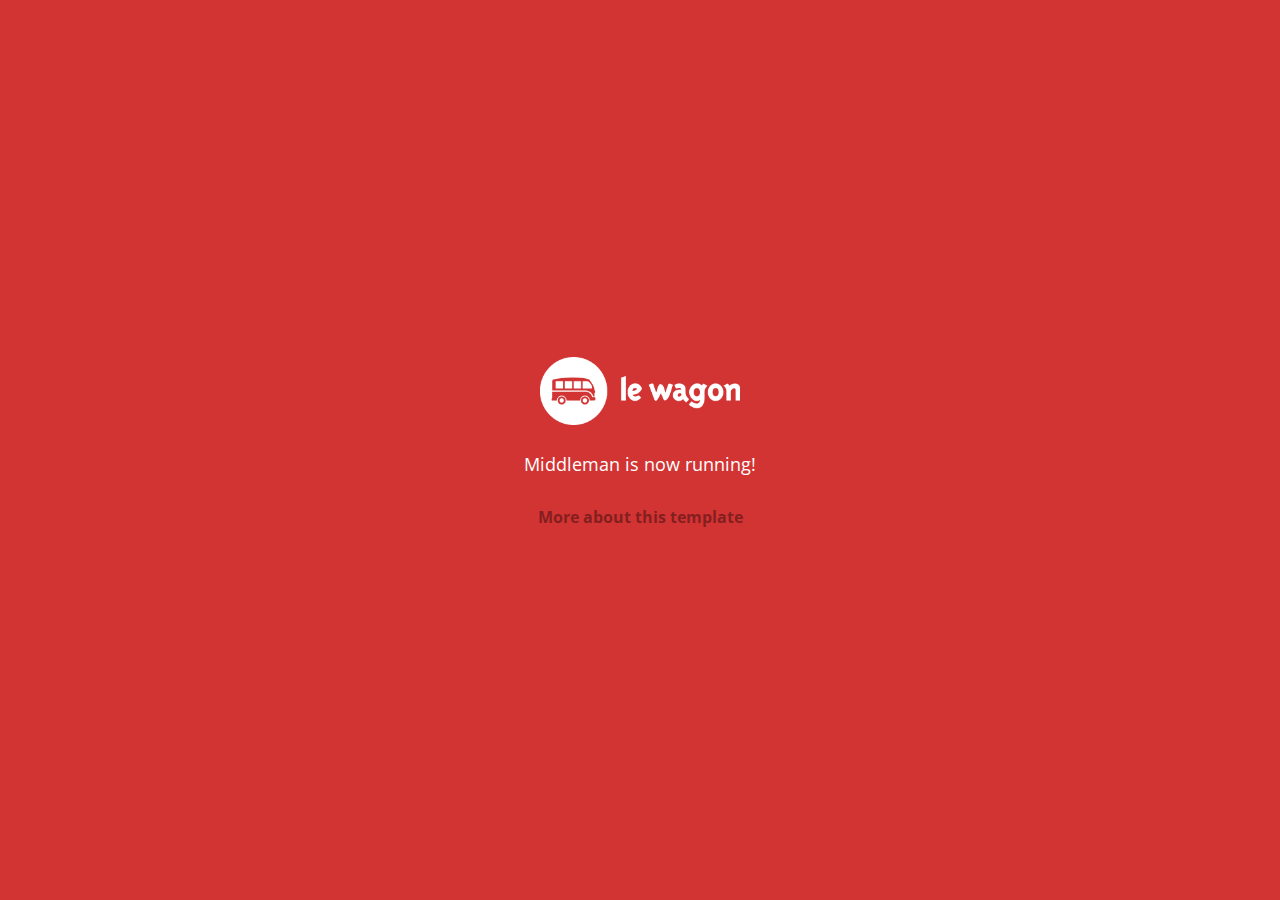
==== index.html @ b9ffd1de "Automated commit at 2017-10-23 14:37:44 UTC by middleman-deploy 2.0.0-alpha" ====
<!doctype html>
<html>
  <head>
    <meta charset="utf-8">
    <meta http-equiv="x-ua-compatible" content="ie=edge">
    <meta name="viewport"
          content="width=device-width, initial-scale=1, shrink-to-fit=no">
    <!-- Use the title from a page's frontmatter if it has one -->
    <title>Le Wagon - Middleman</title>
    <link href="stylesheets/application-3c48b980.css" rel="stylesheet" />
    <script src="javascripts/application-93de88c9.js"></script>
    <link href="images/favicon-f15af148.png" rel="icon" type="image/png" />
  </head>
  <body>
    <div id="home">
  <div class="home-content">
    <img src="images/logo-acc9c0ec.png" width="200" alt="Logo" />
    <p>
      Middleman is now running!
    </p>
    <p class="about">
      <a href="about.html">More about this template</a>
    </p>
  </div>
</div>

  </body>
</html>
---- stylesheets/application-3c48b980.css ----
@import url("https://fonts.googleapis.com/css?family=Open+Sans:400,300,700|Raleway:400,100,300,700,500");/*!
 * Bootstrap v3.3.7 (http://getbootstrap.com)
 * Copyright 2011-2016 Twitter, Inc.
 * Licensed under MIT (https://github.com/twbs/bootstrap/blob/master/LICENSE)
 *//*! normalize.css v3.0.3 | MIT License | github.com/necolas/normalize.css */html{font-family:sans-serif;-ms-text-size-adjust:100%;-webkit-text-size-adjust:100%}body{margin:0}article,aside,details,figcaption,figure,footer,header,hgroup,main,menu,nav,section,summary{display:block}audio,canvas,progress,video{display:inline-block;vertical-align:baseline}audio:not([controls]){display:none;height:0}[hidden],template{display:none}a{background-color:transparent}a:active,a:hover{outline:0}abbr[title]{border-bottom:1px dotted}b,strong{font-weight:bold}dfn{font-style:italic}h1{font-size:2em;margin:0.67em 0}mark{background:#ff0;color:#000}small{font-size:80%}sub,sup{font-size:75%;line-height:0;position:relative;vertical-align:baseline}sup{top:-0.5em}sub{bottom:-0.25em}img{border:0}svg:not(:root){overflow:hidden}figure{margin:1em 40px}hr{-webkit-box-sizing:content-box;box-sizing:content-box;height:0}pre{overflow:auto}code,kbd,pre,samp{font-family:monospace, monospace;font-size:1em}button,input,optgroup,select,textarea{color:inherit;font:inherit;margin:0}button{overflow:visible}button,select{text-transform:none}button,html input[type="button"],input[type="reset"],input[type="submit"]{-webkit-appearance:button;cursor:pointer}button[disabled],html input[disabled]{cursor:default}button::-moz-focus-inner,input::-moz-focus-inner{border:0;padding:0}input{line-height:normal}input[type="checkbox"],input[type="radio"]{-webkit-box-sizing:border-box;box-sizing:border-box;padding:0}input[type="number"]::-webkit-inner-spin-button,input[type="number"]::-webkit-outer-spin-button{height:auto}input[type="search"]{-webkit-appearance:textfield;-webkit-box-sizing:content-box;box-sizing:content-box}input[type="search"]::-webkit-search-cancel-button,input[type="search"]::-webkit-search-decoration{-webkit-appearance:none}fieldset{border:1px solid #c0c0c0;margin:0 2px;padding:0.35em 0.625em 0.75em}legend{border:0;padding:0}textarea{overflow:auto}optgroup{font-weight:bold}table{border-collapse:collapse;border-spacing:0}td,th{padding:0}/*! Source: https://github.com/h5bp/html5-boilerplate/blob/master/src/css/main.css */@media print{*,*:before,*:after{background:transparent !important;color:#000 !important;-webkit-box-shadow:none !important;box-shadow:none !important;text-shadow:none !important}a,a:visited{text-decoration:underline}a[href]:after{content:" (" attr(href) ")"}abbr[title]:after{content:" (" attr(title) ")"}a[href^="#"]:after,a[href^="javascript:"]:after{content:""}pre,blockquote{border:1px solid #999;page-break-inside:avoid}thead{display:table-header-group}tr,img{page-break-inside:avoid}img{max-width:100% !important}p,h2,h3{orphans:3;widows:3}h2,h3{page-break-after:avoid}.navbar{display:none}.btn>.caret,.dropup>.btn>.caret{border-top-color:#000 !important}.label{border:1px solid #000}.table{border-collapse:collapse !important}.table td,.table th{background-color:#fff !important}.table-bordered th,.table-bordered td{border:1px solid #ddd !important}}@font-face{font-family:'Glyphicons Halflings';src:url("../assets/bootstrap/glyphicons-halflings-regular-86b6f62b.eot");src:url("../assets/bootstrap/glyphicons-halflings-regular-86b6f62b.eot?#iefix") format("embedded-opentype"),url("../assets/bootstrap/glyphicons-halflings-regular-ca35b697.woff2") format("woff2"),url("../assets/bootstrap/glyphicons-halflings-regular-278e49a8.woff") format("woff"),url("../assets/bootstrap/glyphicons-halflings-regular-44bc1850.ttf") format("truetype"),url("../assets/bootstrap/glyphicons-halflings-regular-de51a849.svg#glyphicons_halflingsregular") format("svg")}.glyphicon{position:relative;top:1px;display:inline-block;font-family:'Glyphicons Halflings';font-style:normal;font-weight:normal;line-height:1;-webkit-font-smoothing:antialiased;-moz-osx-font-smoothing:grayscale}.glyphicon-asterisk:before{content:"\002a"}.glyphicon-plus:before{content:"\002b"}.glyphicon-euro:before,.glyphicon-eur:before{content:"\20ac"}.glyphicon-minus:before{content:"\2212"}.glyphicon-cloud:before{content:"\2601"}.glyphicon-envelope:before{content:"\2709"}.glyphicon-pencil:before{content:"\270f"}.glyphicon-glass:before{content:"\e001"}.glyphicon-music:before{content:"\e002"}.glyphicon-search:before{content:"\e003"}.glyphicon-heart:before{content:"\e005"}.glyphicon-star:before{content:"\e006"}.glyphicon-star-empty:before{content:"\e007"}.glyphicon-user:before{content:"\e008"}.glyphicon-film:before{content:"\e009"}.glyphicon-th-large:before{content:"\e010"}.glyphicon-th:before{content:"\e011"}.glyphicon-th-list:before{content:"\e012"}.glyphicon-ok:before{content:"\e013"}.glyphicon-remove:before{content:"\e014"}.glyphicon-zoom-in:before{content:"\e015"}.glyphicon-zoom-out:before{content:"\e016"}.glyphicon-off:before{content:"\e017"}.glyphicon-signal:before{content:"\e018"}.glyphicon-cog:before{content:"\e019"}.glyphicon-trash:before{content:"\e020"}.glyphicon-home:before{content:"\e021"}.glyphicon-file:before{content:"\e022"}.glyphicon-time:before{content:"\e023"}.glyphicon-road:before{content:"\e024"}.glyphicon-download-alt:before{content:"\e025"}.glyphicon-download:before{content:"\e026"}.glyphicon-upload:before{content:"\e027"}.glyphicon-inbox:before{content:"\e028"}.glyphicon-play-circle:before{content:"\e029"}.glyphicon-repeat:before{content:"\e030"}.glyphicon-refresh:before{content:"\e031"}.glyphicon-list-alt:before{content:"\e032"}.glyphicon-lock:before{content:"\e033"}.glyphicon-flag:before{content:"\e034"}.glyphicon-headphones:before{content:"\e035"}.glyphicon-volume-off:before{content:"\e036"}.glyphicon-volume-down:before{content:"\e037"}.glyphicon-volume-up:before{content:"\e038"}.glyphicon-qrcode:before{content:"\e039"}.glyphicon-barcode:before{content:"\e040"}.glyphicon-tag:before{content:"\e041"}.glyphicon-tags:before{content:"\e042"}.glyphicon-book:before{content:"\e043"}.glyphicon-bookmark:before{content:"\e044"}.glyphicon-print:before{content:"\e045"}.glyphicon-camera:before{content:"\e046"}.glyphicon-font:before{content:"\e047"}.glyphicon-bold:before{content:"\e048"}.glyphicon-italic:before{content:"\e049"}.glyphicon-text-height:before{content:"\e050"}.glyphicon-text-width:before{content:"\e051"}.glyphicon-align-left:before{content:"\e052"}.glyphicon-align-center:before{content:"\e053"}.glyphicon-align-right:before{content:"\e054"}.glyphicon-align-justify:before{content:"\e055"}.glyphicon-list:before{content:"\e056"}.glyphicon-indent-left:before{content:"\e057"}.glyphicon-indent-right:before{content:"\e058"}.glyphicon-facetime-video:before{content:"\e059"}.glyphicon-picture:before{content:"\e060"}.glyphicon-map-marker:before{content:"\e062"}.glyphicon-adjust:before{content:"\e063"}.glyphicon-tint:before{content:"\e064"}.glyphicon-edit:before{content:"\e065"}.glyphicon-share:before{content:"\e066"}.glyphicon-check:before{content:"\e067"}.glyphicon-move:before{content:"\e068"}.glyphicon-step-backward:before{content:"\e069"}.glyphicon-fast-backward:before{content:"\e070"}.glyphicon-backward:before{content:"\e071"}.glyphicon-play:before{content:"\e072"}.glyphicon-pause:before{content:"\e073"}.glyphicon-stop:before{content:"\e074"}.glyphicon-forward:before{content:"\e075"}.glyphicon-fast-forward:before{content:"\e076"}.glyphicon-step-forward:before{content:"\e077"}.glyphicon-eject:before{content:"\e078"}.glyphicon-chevron-left:before{content:"\e079"}.glyphicon-chevron-right:before{content:"\e080"}.glyphicon-plus-sign:before{content:"\e081"}.glyphicon-minus-sign:before{content:"\e082"}.glyphicon-remove-sign:before{content:"\e083"}.glyphicon-ok-sign:before{content:"\e084"}.glyphicon-question-sign:before{content:"\e085"}.glyphicon-info-sign:before{content:"\e086"}.glyphicon-screenshot:before{content:"\e087"}.glyphicon-remove-circle:before{content:"\e088"}.glyphicon-ok-circle:before{content:"\e089"}.glyphicon-ban-circle:before{content:"\e090"}.glyphicon-arrow-left:before{content:"\e091"}.glyphicon-arrow-right:before{content:"\e092"}.glyphicon-arrow-up:before{content:"\e093"}.glyphicon-arrow-down:before{content:"\e094"}.glyphicon-share-alt:before{content:"\e095"}.glyphicon-resize-full:before{content:"\e096"}.glyphicon-resize-small:before{content:"\e097"}.glyphicon-exclamation-sign:before{content:"\e101"}.glyphicon-gift:before{content:"\e102"}.glyphicon-leaf:before{content:"\e103"}.glyphicon-fire:before{content:"\e104"}.glyphicon-eye-open:before{content:"\e105"}.glyphicon-eye-close:before{content:"\e106"}.glyphicon-warning-sign:before{content:"\e107"}.glyphicon-plane:before{content:"\e108"}.glyphicon-calendar:before{content:"\e109"}.glyphicon-random:before{content:"\e110"}.glyphicon-comment:before{content:"\e111"}.glyphicon-magnet:before{content:"\e112"}.glyphicon-chevron-up:before{content:"\e113"}.glyphicon-chevron-down:before{content:"\e114"}.glyphicon-retweet:before{content:"\e115"}.glyphicon-shopping-cart:before{content:"\e116"}.glyphicon-folder-close:before{content:"\e117"}.glyphicon-folder-open:before{content:"\e118"}.glyphicon-resize-vertical:before{content:"\e119"}.glyphicon-resize-horizontal:before{content:"\e120"}.glyphicon-hdd:before{content:"\e121"}.glyphicon-bullhorn:before{content:"\e122"}.glyphicon-bell:before{content:"\e123"}.glyphicon-certificate:before{content:"\e124"}.glyphicon-thumbs-up:before{content:"\e125"}.glyphicon-thumbs-down:before{content:"\e126"}.glyphicon-hand-right:before{content:"\e127"}.glyphicon-hand-left:before{content:"\e128"}.glyphicon-hand-up:before{content:"\e129"}.glyphicon-hand-down:before{content:"\e130"}.glyphicon-circle-arrow-right:before{content:"\e131"}.glyphicon-circle-arrow-left:before{content:"\e132"}.glyphicon-circle-arrow-up:before{content:"\e133"}.glyphicon-circle-arrow-down:before{content:"\e134"}.glyphicon-globe:before{content:"\e135"}.glyphicon-wrench:before{content:"\e136"}.glyphicon-tasks:before{content:"\e137"}.glyphicon-filter:before{content:"\e138"}.glyphicon-briefcase:before{content:"\e139"}.glyphicon-fullscreen:before{content:"\e140"}.glyphicon-dashboard:before{content:"\e141"}.glyphicon-paperclip:before{content:"\e142"}.glyphicon-heart-empty:before{content:"\e143"}.glyphicon-link:before{content:"\e144"}.glyphicon-phone:before{content:"\e145"}.glyphicon-pushpin:before{content:"\e146"}.glyphicon-usd:before{content:"\e148"}.glyphicon-gbp:before{content:"\e149"}.glyphicon-sort:before{content:"\e150"}.glyphicon-sort-by-alphabet:before{content:"\e151"}.glyphicon-sort-by-alphabet-alt:before{content:"\e152"}.glyphicon-sort-by-order:before{content:"\e153"}.glyphicon-sort-by-order-alt:before{content:"\e154"}.glyphicon-sort-by-attributes:before{content:"\e155"}.glyphicon-sort-by-attributes-alt:before{content:"\e156"}.glyphicon-unchecked:before{content:"\e157"}.glyphicon-expand:before{content:"\e158"}.glyphicon-collapse-down:before{content:"\e159"}.glyphicon-collapse-up:before{content:"\e160"}.glyphicon-log-in:before{content:"\e161"}.glyphicon-flash:before{content:"\e162"}.glyphicon-log-out:before{content:"\e163"}.glyphicon-new-window:before{content:"\e164"}.glyphicon-record:before{content:"\e165"}.glyphicon-save:before{content:"\e166"}.glyphicon-open:before{content:"\e167"}.glyphicon-saved:before{content:"\e168"}.glyphicon-import:before{content:"\e169"}.glyphicon-export:before{content:"\e170"}.glyphicon-send:before{content:"\e171"}.glyphicon-floppy-disk:before{content:"\e172"}.glyphicon-floppy-saved:before{content:"\e173"}.glyphicon-floppy-remove:before{content:"\e174"}.glyphicon-floppy-save:before{content:"\e175"}.glyphicon-floppy-open:before{content:"\e176"}.glyphicon-credit-card:before{content:"\e177"}.glyphicon-transfer:before{content:"\e178"}.glyphicon-cutlery:before{content:"\e179"}.glyphicon-header:before{content:"\e180"}.glyphicon-compressed:before{content:"\e181"}.glyphicon-earphone:before{content:"\e182"}.glyphicon-phone-alt:before{content:"\e183"}.glyphicon-tower:before{content:"\e184"}.glyphicon-stats:before{content:"\e185"}.glyphicon-sd-video:before{content:"\e186"}.glyphicon-hd-video:before{content:"\e187"}.glyphicon-subtitles:before{content:"\e188"}.glyphicon-sound-stereo:before{content:"\e189"}.glyphicon-sound-dolby:before{content:"\e190"}.glyphicon-sound-5-1:before{content:"\e191"}.glyphicon-sound-6-1:before{content:"\e192"}.glyphicon-sound-7-1:before{content:"\e193"}.glyphicon-copyright-mark:before{content:"\e194"}.glyphicon-registration-mark:before{content:"\e195"}.glyphicon-cloud-download:before{content:"\e197"}.glyphicon-cloud-upload:before{content:"\e198"}.glyphicon-tree-conifer:before{content:"\e199"}.glyphicon-tree-deciduous:before{content:"\e200"}.glyphicon-cd:before{content:"\e201"}.glyphicon-save-file:before{content:"\e202"}.glyphicon-open-file:before{content:"\e203"}.glyphicon-level-up:before{content:"\e204"}.glyphicon-copy:before{content:"\e205"}.glyphicon-paste:before{content:"\e206"}.glyphicon-alert:before{content:"\e209"}.glyphicon-equalizer:before{content:"\e210"}.glyphicon-king:before{content:"\e211"}.glyphicon-queen:before{content:"\e212"}.glyphicon-pawn:before{content:"\e213"}.glyphicon-bishop:before{content:"\e214"}.glyphicon-knight:before{content:"\e215"}.glyphicon-baby-formula:before{content:"\e216"}.glyphicon-tent:before{content:"\26fa"}.glyphicon-blackboard:before{content:"\e218"}.glyphicon-bed:before{content:"\e219"}.glyphicon-apple:before{content:"\f8ff"}.glyphicon-erase:before{content:"\e221"}.glyphicon-hourglass:before{content:"\231b"}.glyphicon-lamp:before{content:"\e223"}.glyphicon-duplicate:before{content:"\e224"}.glyphicon-piggy-bank:before{content:"\e225"}.glyphicon-scissors:before{content:"\e226"}.glyphicon-bitcoin:before{content:"\e227"}.glyphicon-btc:before{content:"\e227"}.glyphicon-xbt:before{content:"\e227"}.glyphicon-yen:before{content:"\00a5"}.glyphicon-jpy:before{content:"\00a5"}.glyphicon-ruble:before{content:"\20bd"}.glyphicon-rub:before{content:"\20bd"}.glyphicon-scale:before{content:"\e230"}.glyphicon-ice-lolly:before{content:"\e231"}.glyphicon-ice-lolly-tasted:before{content:"\e232"}.glyphicon-education:before{content:"\e233"}.glyphicon-option-horizontal:before{content:"\e234"}.glyphicon-option-vertical:before{content:"\e235"}.glyphicon-menu-hamburger:before{content:"\e236"}.glyphicon-modal-window:before{content:"\e237"}.glyphicon-oil:before{content:"\e238"}.glyphicon-grain:before{content:"\e239"}.glyphicon-sunglasses:before{content:"\e240"}.glyphicon-text-size:before{content:"\e241"}.glyphicon-text-color:before{content:"\e242"}.glyphicon-text-background:before{content:"\e243"}.glyphicon-object-align-top:before{content:"\e244"}.glyphicon-object-align-bottom:before{content:"\e245"}.glyphicon-object-align-horizontal:before{content:"\e246"}.glyphicon-object-align-left:before{content:"\e247"}.glyphicon-object-align-vertical:before{content:"\e248"}.glyphicon-object-align-right:before{content:"\e249"}.glyphicon-triangle-right:before{content:"\e250"}.glyphicon-triangle-left:before{content:"\e251"}.glyphicon-triangle-bottom:before{content:"\e252"}.glyphicon-triangle-top:before{content:"\e253"}.glyphicon-console:before{content:"\e254"}.glyphicon-superscript:before{content:"\e255"}.glyphicon-subscript:before{content:"\e256"}.glyphicon-menu-left:before{content:"\e257"}.glyphicon-menu-right:before{content:"\e258"}.glyphicon-menu-down:before{content:"\e259"}.glyphicon-menu-up:before{content:"\e260"}*{-webkit-box-sizing:border-box;box-sizing:border-box}*:before,*:after{-webkit-box-sizing:border-box;box-sizing:border-box}html{font-size:10px;-webkit-tap-highlight-color:transparent}body{font-family:"Open Sans", "Helvetica", "sans-serif";font-size:18px;line-height:1.42857143;color:#333333;background-color:#F4F4F4}input,button,select,textarea{font-family:inherit;font-size:inherit;line-height:inherit}a{color:#469AE0;text-decoration:none}a:hover,a:focus{color:#1f74ba;text-decoration:underline}a:focus{outline:5px auto -webkit-focus-ring-color;outline-offset:-2px}figure{margin:0}img{vertical-align:middle}.img-responsive{display:block;max-width:100%;height:auto}.img-rounded{border-radius:2px}.img-thumbnail{padding:4px;line-height:1.42857143;background-color:#F4F4F4;border:1px solid #ddd;border-radius:2px;-webkit-transition:all 0.2s ease-in-out;transition:all 0.2s ease-in-out;display:inline-block;max-width:100%;height:auto}.img-circle{border-radius:50%}hr{margin-top:25px;margin-bottom:25px;border:0;border-top:1px solid #eeeeee}.sr-only{position:absolute;width:1px;height:1px;margin:-1px;padding:0;overflow:hidden;clip:rect(0, 0, 0, 0);border:0}.sr-only-focusable:active,.sr-only-focusable:focus{position:static;width:auto;height:auto;margin:0;overflow:visible;clip:auto}[role="button"]{cursor:pointer}h1,h2,h3,h4,h5,h6,.h1,.h2,.h3,.h4,.h5,.h6{font-family:"Raleway", "Helvetica", "sans-serif";font-weight:500;line-height:1.1;color:inherit}h1 small,h1 .small,h2 small,h2 .small,h3 small,h3 .small,h4 small,h4 .small,h5 small,h5 .small,h6 small,h6 .small,.h1 small,.h1 .small,.h2 small,.h2 .small,.h3 small,.h3 .small,.h4 small,.h4 .small,.h5 small,.h5 .small,.h6 small,.h6 .small{font-weight:normal;line-height:1;color:#777777}h1,.h1,h2,.h2,h3,.h3{margin-top:25px;margin-bottom:12.5px}h1 small,h1 .small,.h1 small,.h1 .small,h2 small,h2 .small,.h2 small,.h2 .small,h3 small,h3 .small,.h3 small,.h3 .small{font-size:65%}h4,.h4,h5,.h5,h6,.h6{margin-top:12.5px;margin-bottom:12.5px}h4 small,h4 .small,.h4 small,.h4 .small,h5 small,h5 .small,.h5 small,.h5 .small,h6 small,h6 .small,.h6 small,.h6 .small{font-size:75%}h1,.h1{font-size:46px}h2,.h2{font-size:38px}h3,.h3{font-size:31px}h4,.h4{font-size:23px}h5,.h5{font-size:18px}h6,.h6{font-size:16px}p{margin:0 0 12.5px}.lead{margin-bottom:25px;font-size:20px;font-weight:300;line-height:1.4}@media (min-width: 768px){.lead{font-size:27px}}small,.small{font-size:88%}mark,.mark{background-color:#fcf8e3;padding:.2em}.text-left{text-align:left}.text-right{text-align:right}.text-center{text-align:center}.text-justify{text-align:justify}.text-nowrap{white-space:nowrap}.text-lowercase{text-transform:lowercase}.text-uppercase,.initialism{text-transform:uppercase}.text-capitalize{text-transform:capitalize}.text-muted{color:#777777}.text-primary{color:#469AE0}a.text-primary:hover,a.text-primary:focus{color:#2381d0}.text-success{color:#3c763d}a.text-success:hover,a.text-success:focus{color:#2b542c}.text-info{color:#31708f}a.text-info:hover,a.text-info:focus{color:#245269}.text-warning{color:#8a6d3b}a.text-warning:hover,a.text-warning:focus{color:#66512c}.text-danger{color:#a94442}a.text-danger:hover,a.text-danger:focus{color:#843534}.bg-primary{color:#fff}.bg-primary{background-color:#469AE0}a.bg-primary:hover,a.bg-primary:focus{background-color:#2381d0}.bg-success{background-color:#dff0d8}a.bg-success:hover,a.bg-success:focus{background-color:#c1e2b3}.bg-info{background-color:#d9edf7}a.bg-info:hover,a.bg-info:focus{background-color:#afd9ee}.bg-warning{background-color:#fcf8e3}a.bg-warning:hover,a.bg-warning:focus{background-color:#f7ecb5}.bg-danger{background-color:#f2dede}a.bg-danger:hover,a.bg-danger:focus{background-color:#e4b9b9}.page-header{padding-bottom:11.5px;margin:50px 0 25px;border-bottom:1px solid #eeeeee}ul,ol{margin-top:0;margin-bottom:12.5px}ul ul,ul ol,ol ul,ol ol{margin-bottom:0}.list-unstyled{padding-left:0;list-style:none}.list-inline{padding-left:0;list-style:none;margin-left:-5px}.list-inline>li{display:inline-block;padding-left:5px;padding-right:5px}dl{margin-top:0;margin-bottom:25px}dt,dd{line-height:1.42857143}dt{font-weight:bold}dd{margin-left:0}.dl-horizontal dd:before,.dl-horizontal dd:after{content:" ";display:table}.dl-horizontal dd:after{clear:both}@media (min-width: 768px){.dl-horizontal dt{float:left;width:160px;clear:left;text-align:right;overflow:hidden;text-overflow:ellipsis;white-space:nowrap}.dl-horizontal dd{margin-left:180px}}abbr[title],abbr[data-original-title]{cursor:help;border-bottom:1px dotted #777777}.initialism{font-size:90%}blockquote{padding:12.5px 25px;margin:0 0 25px;font-size:22.5px;border-left:5px solid #eeeeee}blockquote p:last-child,blockquote ul:last-child,blockquote ol:last-child{margin-bottom:0}blockquote footer,blockquote small,blockquote .small{display:block;font-size:80%;line-height:1.42857143;color:#777777}blockquote footer:before,blockquote small:before,blockquote .small:before{content:'\2014 \00A0'}.blockquote-reverse,blockquote.pull-right{padding-right:15px;padding-left:0;border-right:5px solid #eeeeee;border-left:0;text-align:right}.blockquote-reverse footer:before,.blockquote-reverse small:before,.blockquote-reverse .small:before,blockquote.pull-right footer:before,blockquote.pull-right small:before,blockquote.pull-right .small:before{content:''}.blockquote-reverse footer:after,.blockquote-reverse small:after,.blockquote-reverse .small:after,blockquote.pull-right footer:after,blockquote.pull-right small:after,blockquote.pull-right .small:after{content:'\00A0 \2014'}address{margin-bottom:25px;font-style:normal;line-height:1.42857143}code,kbd,pre,samp{font-family:Menlo, Monaco, Consolas, "Courier New", monospace}code{padding:2px 4px;font-size:90%;color:#c7254e;background-color:#f9f2f4;border-radius:2px}kbd{padding:2px 4px;font-size:90%;color:#fff;background-color:#333;border-radius:2px;-webkit-box-shadow:inset 0 -1px 0 rgba(0,0,0,0.25);box-shadow:inset 0 -1px 0 rgba(0,0,0,0.25)}kbd kbd{padding:0;font-size:100%;font-weight:bold;-webkit-box-shadow:none;box-shadow:none}pre{display:block;padding:12px;margin:0 0 12.5px;font-size:17px;line-height:1.42857143;word-break:break-all;word-wrap:break-word;color:#333333;background-color:#f5f5f5;border:1px solid #ccc;border-radius:2px}pre code{padding:0;font-size:inherit;color:inherit;white-space:pre-wrap;background-color:transparent;border-radius:0}.pre-scrollable{max-height:340px;overflow-y:scroll}.container{margin-right:auto;margin-left:auto;padding-left:15px;padding-right:15px}.container:before,.container:after{content:" ";display:table}.container:after{clear:both}@media (min-width: 768px){.container{width:750px}}@media (min-width: 992px){.container{width:970px}}@media (min-width: 1200px){.container{width:1170px}}.container-fluid{margin-right:auto;margin-left:auto;padding-left:15px;padding-right:15px}.container-fluid:before,.container-fluid:after{content:" ";display:table}.container-fluid:after{clear:both}.row{margin-left:-15px;margin-right:-15px}.row:before,.row:after{content:" ";display:table}.row:after{clear:both}.col-xs-1,.col-sm-1,.col-md-1,.col-lg-1,.col-xs-2,.col-sm-2,.col-md-2,.col-lg-2,.col-xs-3,.col-sm-3,.col-md-3,.col-lg-3,.col-xs-4,.col-sm-4,.col-md-4,.col-lg-4,.col-xs-5,.col-sm-5,.col-md-5,.col-lg-5,.col-xs-6,.col-sm-6,.col-md-6,.col-lg-6,.col-xs-7,.col-sm-7,.col-md-7,.col-lg-7,.col-xs-8,.col-sm-8,.col-md-8,.col-lg-8,.col-xs-9,.col-sm-9,.col-md-9,.col-lg-9,.col-xs-10,.col-sm-10,.col-md-10,.col-lg-10,.col-xs-11,.col-sm-11,.col-md-11,.col-lg-11,.col-xs-12,.col-sm-12,.col-md-12,.col-lg-12{position:relative;min-height:1px;padding-left:15px;padding-right:15px}.col-xs-1,.col-xs-2,.col-xs-3,.col-xs-4,.col-xs-5,.col-xs-6,.col-xs-7,.col-xs-8,.col-xs-9,.col-xs-10,.col-xs-11,.col-xs-12{float:left}.col-xs-1{width:8.33333333%}.col-xs-2{width:16.66666667%}.col-xs-3{width:25%}.col-xs-4{width:33.33333333%}.col-xs-5{width:41.66666667%}.col-xs-6{width:50%}.col-xs-7{width:58.33333333%}.col-xs-8{width:66.66666667%}.col-xs-9{width:75%}.col-xs-10{width:83.33333333%}.col-xs-11{width:91.66666667%}.col-xs-12{width:100%}.col-xs-pull-0{right:auto}.col-xs-pull-1{right:8.33333333%}.col-xs-pull-2{right:16.66666667%}.col-xs-pull-3{right:25%}.col-xs-pull-4{right:33.33333333%}.col-xs-pull-5{right:41.66666667%}.col-xs-pull-6{right:50%}.col-xs-pull-7{right:58.33333333%}.col-xs-pull-8{right:66.66666667%}.col-xs-pull-9{right:75%}.col-xs-pull-10{right:83.33333333%}.col-xs-pull-11{right:91.66666667%}.col-xs-pull-12{right:100%}.col-xs-push-0{left:auto}.col-xs-push-1{left:8.33333333%}.col-xs-push-2{left:16.66666667%}.col-xs-push-3{left:25%}.col-xs-push-4{left:33.33333333%}.col-xs-push-5{left:41.66666667%}.col-xs-push-6{left:50%}.col-xs-push-7{left:58.33333333%}.col-xs-push-8{left:66.66666667%}.col-xs-push-9{left:75%}.col-xs-push-10{left:83.33333333%}.col-xs-push-11{left:91.66666667%}.col-xs-push-12{left:100%}.col-xs-offset-0{margin-left:0%}.col-xs-offset-1{margin-left:8.33333333%}.col-xs-offset-2{margin-left:16.66666667%}.col-xs-offset-3{margin-left:25%}.col-xs-offset-4{margin-left:33.33333333%}.col-xs-offset-5{margin-left:41.66666667%}.col-xs-offset-6{margin-left:50%}.col-xs-offset-7{margin-left:58.33333333%}.col-xs-offset-8{margin-left:66.66666667%}.col-xs-offset-9{margin-left:75%}.col-xs-offset-10{margin-left:83.33333333%}.col-xs-offset-11{margin-left:91.66666667%}.col-xs-offset-12{margin-left:100%}@media (min-width: 768px){.col-sm-1,.col-sm-2,.col-sm-3,.col-sm-4,.col-sm-5,.col-sm-6,.col-sm-7,.col-sm-8,.col-sm-9,.col-sm-10,.col-sm-11,.col-sm-12{float:left}.col-sm-1{width:8.33333333%}.col-sm-2{width:16.66666667%}.col-sm-3{width:25%}.col-sm-4{width:33.33333333%}.col-sm-5{width:41.66666667%}.col-sm-6{width:50%}.col-sm-7{width:58.33333333%}.col-sm-8{width:66.66666667%}.col-sm-9{width:75%}.col-sm-10{width:83.33333333%}.col-sm-11{width:91.66666667%}.col-sm-12{width:100%}.col-sm-pull-0{right:auto}.col-sm-pull-1{right:8.33333333%}.col-sm-pull-2{right:16.66666667%}.col-sm-pull-3{right:25%}.col-sm-pull-4{right:33.33333333%}.col-sm-pull-5{right:41.66666667%}.col-sm-pull-6{right:50%}.col-sm-pull-7{right:58.33333333%}.col-sm-pull-8{right:66.66666667%}.col-sm-pull-9{right:75%}.col-sm-pull-10{right:83.33333333%}.col-sm-pull-11{right:91.66666667%}.col-sm-pull-12{right:100%}.col-sm-push-0{left:auto}.col-sm-push-1{left:8.33333333%}.col-sm-push-2{left:16.66666667%}.col-sm-push-3{left:25%}.col-sm-push-4{left:33.33333333%}.col-sm-push-5{left:41.66666667%}.col-sm-push-6{left:50%}.col-sm-push-7{left:58.33333333%}.col-sm-push-8{left:66.66666667%}.col-sm-push-9{left:75%}.col-sm-push-10{left:83.33333333%}.col-sm-push-11{left:91.66666667%}.col-sm-push-12{left:100%}.col-sm-offset-0{margin-left:0%}.col-sm-offset-1{margin-left:8.33333333%}.col-sm-offset-2{margin-left:16.66666667%}.col-sm-offset-3{margin-left:25%}.col-sm-offset-4{margin-left:33.33333333%}.col-sm-offset-5{margin-left:41.66666667%}.col-sm-offset-6{margin-left:50%}.col-sm-offset-7{margin-left:58.33333333%}.col-sm-offset-8{margin-left:66.66666667%}.col-sm-offset-9{margin-left:75%}.col-sm-offset-10{margin-left:83.33333333%}.col-sm-offset-11{margin-left:91.66666667%}.col-sm-offset-12{margin-left:100%}}@media (min-width: 992px){.col-md-1,.col-md-2,.col-md-3,.col-md-4,.col-md-5,.col-md-6,.col-md-7,.col-md-8,.col-md-9,.col-md-10,.col-md-11,.col-md-12{float:left}.col-md-1{width:8.33333333%}.col-md-2{width:16.66666667%}.col-md-3{width:25%}.col-md-4{width:33.33333333%}.col-md-5{width:41.66666667%}.col-md-6{width:50%}.col-md-7{width:58.33333333%}.col-md-8{width:66.66666667%}.col-md-9{width:75%}.col-md-10{width:83.33333333%}.col-md-11{width:91.66666667%}.col-md-12{width:100%}.col-md-pull-0{right:auto}.col-md-pull-1{right:8.33333333%}.col-md-pull-2{right:16.66666667%}.col-md-pull-3{right:25%}.col-md-pull-4{right:33.33333333%}.col-md-pull-5{right:41.66666667%}.col-md-pull-6{right:50%}.col-md-pull-7{right:58.33333333%}.col-md-pull-8{right:66.66666667%}.col-md-pull-9{right:75%}.col-md-pull-10{right:83.33333333%}.col-md-pull-11{right:91.66666667%}.col-md-pull-12{right:100%}.col-md-push-0{left:auto}.col-md-push-1{left:8.33333333%}.col-md-push-2{left:16.66666667%}.col-md-push-3{left:25%}.col-md-push-4{left:33.33333333%}.col-md-push-5{left:41.66666667%}.col-md-push-6{left:50%}.col-md-push-7{left:58.33333333%}.col-md-push-8{left:66.66666667%}.col-md-push-9{left:75%}.col-md-push-10{left:83.33333333%}.col-md-push-11{left:91.66666667%}.col-md-push-12{left:100%}.col-md-offset-0{margin-left:0%}.col-md-offset-1{margin-left:8.33333333%}.col-md-offset-2{margin-left:16.66666667%}.col-md-offset-3{margin-left:25%}.col-md-offset-4{margin-left:33.33333333%}.col-md-offset-5{margin-left:41.66666667%}.col-md-offset-6{margin-left:50%}.col-md-offset-7{margin-left:58.33333333%}.col-md-offset-8{margin-left:66.66666667%}.col-md-offset-9{margin-left:75%}.col-md-offset-10{margin-left:83.33333333%}.col-md-offset-11{margin-left:91.66666667%}.col-md-offset-12{margin-left:100%}}@media (min-width: 1200px){.col-lg-1,.col-lg-2,.col-lg-3,.col-lg-4,.col-lg-5,.col-lg-6,.col-lg-7,.col-lg-8,.col-lg-9,.col-lg-10,.col-lg-11,.col-lg-12{float:left}.col-lg-1{width:8.33333333%}.col-lg-2{width:16.66666667%}.col-lg-3{width:25%}.col-lg-4{width:33.33333333%}.col-lg-5{width:41.66666667%}.col-lg-6{width:50%}.col-lg-7{width:58.33333333%}.col-lg-8{width:66.66666667%}.col-lg-9{width:75%}.col-lg-10{width:83.33333333%}.col-lg-11{width:91.66666667%}.col-lg-12{width:100%}.col-lg-pull-0{right:auto}.col-lg-pull-1{right:8.33333333%}.col-lg-pull-2{right:16.66666667%}.col-lg-pull-3{right:25%}.col-lg-pull-4{right:33.33333333%}.col-lg-pull-5{right:41.66666667%}.col-lg-pull-6{right:50%}.col-lg-pull-7{right:58.33333333%}.col-lg-pull-8{right:66.66666667%}.col-lg-pull-9{right:75%}.col-lg-pull-10{right:83.33333333%}.col-lg-pull-11{right:91.66666667%}.col-lg-pull-12{right:100%}.col-lg-push-0{left:auto}.col-lg-push-1{left:8.33333333%}.col-lg-push-2{left:16.66666667%}.col-lg-push-3{left:25%}.col-lg-push-4{left:33.33333333%}.col-lg-push-5{left:41.66666667%}.col-lg-push-6{left:50%}.col-lg-push-7{left:58.33333333%}.col-lg-push-8{left:66.66666667%}.col-lg-push-9{left:75%}.col-lg-push-10{left:83.33333333%}.col-lg-push-11{left:91.66666667%}.col-lg-push-12{left:100%}.col-lg-offset-0{margin-left:0%}.col-lg-offset-1{margin-left:8.33333333%}.col-lg-offset-2{margin-left:16.66666667%}.col-lg-offset-3{margin-left:25%}.col-lg-offset-4{margin-left:33.33333333%}.col-lg-offset-5{margin-left:41.66666667%}.col-lg-offset-6{margin-left:50%}.col-lg-offset-7{margin-left:58.33333333%}.col-lg-offset-8{margin-left:66.66666667%}.col-lg-offset-9{margin-left:75%}.col-lg-offset-10{margin-left:83.33333333%}.col-lg-offset-11{margin-left:91.66666667%}.col-lg-offset-12{margin-left:100%}}table{background-color:transparent}caption{padding-top:8px;padding-bottom:8px;color:#777777;text-align:left}th{text-align:left}.table{width:100%;max-width:100%;margin-bottom:25px}.table>thead>tr>th,.table>thead>tr>td,.table>tbody>tr>th,.table>tbody>tr>td,.table>tfoot>tr>th,.table>tfoot>tr>td{padding:8px;line-height:1.42857143;vertical-align:top;border-top:1px solid #ddd}.table>thead>tr>th{vertical-align:bottom;border-bottom:2px solid #ddd}.table>caption+thead>tr:first-child>th,.table>caption+thead>tr:first-child>td,.table>colgroup+thead>tr:first-child>th,.table>colgroup+thead>tr:first-child>td,.table>thead:first-child>tr:first-child>th,.table>thead:first-child>tr:first-child>td{border-top:0}.table>tbody+tbody{border-top:2px solid #ddd}.table .table{background-color:#F4F4F4}.table-condensed>thead>tr>th,.table-condensed>thead>tr>td,.table-condensed>tbody>tr>th,.table-condensed>tbody>tr>td,.table-condensed>tfoot>tr>th,.table-condensed>tfoot>tr>td{padding:5px}.table-bordered{border:1px solid #ddd}.table-bordered>thead>tr>th,.table-bordered>thead>tr>td,.table-bordered>tbody>tr>th,.table-bordered>tbody>tr>td,.table-bordered>tfoot>tr>th,.table-bordered>tfoot>tr>td{border:1px solid #ddd}.table-bordered>thead>tr>th,.table-bordered>thead>tr>td{border-bottom-width:2px}.table-striped>tbody>tr:nth-of-type(odd){background-color:#f9f9f9}.table-hover>tbody>tr:hover{background-color:#f5f5f5}table col[class*="col-"]{position:static;float:none;display:table-column}table td[class*="col-"],table th[class*="col-"]{position:static;float:none;display:table-cell}.table>thead>tr>td.active,.table>thead>tr>th.active,.table>thead>tr.active>td,.table>thead>tr.active>th,.table>tbody>tr>td.active,.table>tbody>tr>th.active,.table>tbody>tr.active>td,.table>tbody>tr.active>th,.table>tfoot>tr>td.active,.table>tfoot>tr>th.active,.table>tfoot>tr.active>td,.table>tfoot>tr.active>th{background-color:#f5f5f5}.table-hover>tbody>tr>td.active:hover,.table-hover>tbody>tr>th.active:hover,.table-hover>tbody>tr.active:hover>td,.table-hover>tbody>tr:hover>.active,.table-hover>tbody>tr.active:hover>th{background-color:#e8e8e8}.table>thead>tr>td.success,.table>thead>tr>th.success,.table>thead>tr.success>td,.table>thead>tr.success>th,.table>tbody>tr>td.success,.table>tbody>tr>th.success,.table>tbody>tr.success>td,.table>tbody>tr.success>th,.table>tfoot>tr>td.success,.table>tfoot>tr>th.success,.table>tfoot>tr.success>td,.table>tfoot>tr.success>th{background-color:#dff0d8}.table-hover>tbody>tr>td.success:hover,.table-hover>tbody>tr>th.success:hover,.table-hover>tbody>tr.success:hover>td,.table-hover>tbody>tr:hover>.success,.table-hover>tbody>tr.success:hover>th{background-color:#d0e9c6}.table>thead>tr>td.info,.table>thead>tr>th.info,.table>thead>tr.info>td,.table>thead>tr.info>th,.table>tbody>tr>td.info,.table>tbody>tr>th.info,.table>tbody>tr.info>td,.table>tbody>tr.info>th,.table>tfoot>tr>td.info,.table>tfoot>tr>th.info,.table>tfoot>tr.info>td,.table>tfoot>tr.info>th{background-color:#d9edf7}.table-hover>tbody>tr>td.info:hover,.table-hover>tbody>tr>th.info:hover,.table-hover>tbody>tr.info:hover>td,.table-hover>tbody>tr:hover>.info,.table-hover>tbody>tr.info:hover>th{background-color:#c4e3f3}.table>thead>tr>td.warning,.table>thead>tr>th.warning,.table>thead>tr.warning>td,.table>thead>tr.warning>th,.table>tbody>tr>td.warning,.table>tbody>tr>th.warning,.table>tbody>tr.warning>td,.table>tbody>tr.warning>th,.table>tfoot>tr>td.warning,.table>tfoot>tr>th.warning,.table>tfoot>tr.warning>td,.table>tfoot>tr.warning>th{background-color:#fcf8e3}.table-hover>tbody>tr>td.warning:hover,.table-hover>tbody>tr>th.warning:hover,.table-hover>tbody>tr.warning:hover>td,.table-hover>tbody>tr:hover>.warning,.table-hover>tbody>tr.warning:hover>th{background-color:#faf2cc}.table>thead>tr>td.danger,.table>thead>tr>th.danger,.table>thead>tr.danger>td,.table>thead>tr.danger>th,.table>tbody>tr>td.danger,.table>tbody>tr>th.danger,.table>tbody>tr.danger>td,.table>tbody>tr.danger>th,.table>tfoot>tr>td.danger,.table>tfoot>tr>th.danger,.table>tfoot>tr.danger>td,.table>tfoot>tr.danger>th{background-color:#f2dede}.table-hover>tbody>tr>td.danger:hover,.table-hover>tbody>tr>th.danger:hover,.table-hover>tbody>tr.danger:hover>td,.table-hover>tbody>tr:hover>.danger,.table-hover>tbody>tr.danger:hover>th{background-color:#ebcccc}.table-responsive{overflow-x:auto;min-height:0.01%}@media screen and (max-width: 767px){.table-responsive{width:100%;margin-bottom:18.75px;overflow-y:hidden;-ms-overflow-style:-ms-autohiding-scrollbar;border:1px solid #ddd}.table-responsive>.table{margin-bottom:0}.table-responsive>.table>thead>tr>th,.table-responsive>.table>thead>tr>td,.table-responsive>.table>tbody>tr>th,.table-responsive>.table>tbody>tr>td,.table-responsive>.table>tfoot>tr>th,.table-responsive>.table>tfoot>tr>td{white-space:nowrap}.table-responsive>.table-bordered{border:0}.table-responsive>.table-bordered>thead>tr>th:first-child,.table-responsive>.table-bordered>thead>tr>td:first-child,.table-responsive>.table-bordered>tbody>tr>th:first-child,.table-responsive>.table-bordered>tbody>tr>td:first-child,.table-responsive>.table-bordered>tfoot>tr>th:first-child,.table-responsive>.table-bordered>tfoot>tr>td:first-child{border-left:0}.table-responsive>.table-bordered>thead>tr>th:last-child,.table-responsive>.table-bordered>thead>tr>td:last-child,.table-responsive>.table-bordered>tbody>tr>th:last-child,.table-responsive>.table-bordered>tbody>tr>td:last-child,.table-responsive>.table-bordered>tfoot>tr>th:last-child,.table-responsive>.table-bordered>tfoot>tr>td:last-child{border-right:0}.table-responsive>.table-bordered>tbody>tr:last-child>th,.table-responsive>.table-bordered>tbody>tr:last-child>td,.table-responsive>.table-bordered>tfoot>tr:last-child>th,.table-responsive>.table-bordered>tfoot>tr:last-child>td{border-bottom:0}}fieldset{padding:0;margin:0;border:0;min-width:0}legend{display:block;width:100%;padding:0;margin-bottom:25px;font-size:27px;line-height:inherit;color:#333333;border:0;border-bottom:1px solid #e5e5e5}label{display:inline-block;max-width:100%;margin-bottom:5px;font-weight:bold}input[type="search"]{-webkit-box-sizing:border-box;box-sizing:border-box}input[type="radio"],input[type="checkbox"]{margin:4px 0 0;margin-top:1px \9;line-height:normal}input[type="file"]{display:block}input[type="range"]{display:block;width:100%}select[multiple],select[size]{height:auto}input[type="file"]:focus,input[type="radio"]:focus,input[type="checkbox"]:focus{outline:5px auto -webkit-focus-ring-color;outline-offset:-2px}output{display:block;padding-top:7px;font-size:18px;line-height:1.42857143;color:#000000}.form-control{display:block;width:100%;height:39px;padding:6px 12px;font-size:18px;line-height:1.42857143;color:#000000;background-color:#fff;background-image:none;border:1px solid #ccc;border-radius:2px;-webkit-box-shadow:inset 0 1px 1px rgba(0,0,0,0.075);box-shadow:inset 0 1px 1px rgba(0,0,0,0.075);-webkit-transition:border-color ease-in-out 0.15s, box-shadow ease-in-out 0.15s;-webkit-transition:border-color ease-in-out 0.15s, -webkit-box-shadow ease-in-out 0.15s;transition:border-color ease-in-out 0.15s, -webkit-box-shadow ease-in-out 0.15s;transition:border-color ease-in-out 0.15s, box-shadow ease-in-out 0.15s;transition:border-color ease-in-out 0.15s, box-shadow ease-in-out 0.15s, -webkit-box-shadow ease-in-out 0.15s}.form-control:focus{border-color:#66afe9;outline:0;-webkit-box-shadow:inset 0 1px 1px rgba(0,0,0,0.075),0 0 8px rgba(102,175,233,0.6);box-shadow:inset 0 1px 1px rgba(0,0,0,0.075),0 0 8px rgba(102,175,233,0.6)}.form-control::-moz-placeholder{color:#999;opacity:1}.form-control:-ms-input-placeholder{color:#999}.form-control::-webkit-input-placeholder{color:#999}.form-control::-ms-expand{border:0;background-color:transparent}.form-control[disabled],.form-control[readonly],fieldset[disabled] .form-control{background-color:#eeeeee;opacity:1}.form-control[disabled],fieldset[disabled] .form-control{cursor:not-allowed}textarea.form-control{height:auto}input[type="search"]{-webkit-appearance:none}@media screen and (-webkit-min-device-pixel-ratio: 0){input[type="date"].form-control,input[type="time"].form-control,input[type="datetime-local"].form-control,input[type="month"].form-control{line-height:39px}input[type="date"].input-sm,.input-group-sm>input[type="date"].form-control,.input-group-sm>input[type="date"].input-group-addon,.input-group-sm>.input-group-btn>input[type="date"].btn,.input-group-sm input[type="date"],input[type="time"].input-sm,.input-group-sm>input[type="time"].form-control,.input-group-sm>input[type="time"].input-group-addon,.input-group-sm>.input-group-btn>input[type="time"].btn,.input-group-sm input[type="time"],input[type="datetime-local"].input-sm,.input-group-sm>input[type="datetime-local"].form-control,.input-group-sm>input[type="datetime-local"].input-group-addon,.input-group-sm>.input-group-btn>input[type="datetime-local"].btn,.input-group-sm input[type="datetime-local"],input[type="month"].input-sm,.input-group-sm>input[type="month"].form-control,.input-group-sm>input[type="month"].input-group-addon,.input-group-sm>.input-group-btn>input[type="month"].btn,.input-group-sm input[type="month"]{line-height:36px}input[type="date"].input-lg,.input-group-lg>input[type="date"].form-control,.input-group-lg>input[type="date"].input-group-addon,.input-group-lg>.input-group-btn>input[type="date"].btn,.input-group-lg input[type="date"],input[type="time"].input-lg,.input-group-lg>input[type="time"].form-control,.input-group-lg>input[type="time"].input-group-addon,.input-group-lg>.input-group-btn>input[type="time"].btn,.input-group-lg input[type="time"],input[type="datetime-local"].input-lg,.input-group-lg>input[type="datetime-local"].form-control,.input-group-lg>input[type="datetime-local"].input-group-addon,.input-group-lg>.input-group-btn>input[type="datetime-local"].btn,.input-group-lg input[type="datetime-local"],input[type="month"].input-lg,.input-group-lg>input[type="month"].form-control,.input-group-lg>input[type="month"].input-group-addon,.input-group-lg>.input-group-btn>input[type="month"].btn,.input-group-lg input[type="month"]{line-height:53px}}.form-group{margin-bottom:15px}.radio,.checkbox{position:relative;display:block;margin-top:10px;margin-bottom:10px}.radio label,.checkbox label{min-height:25px;padding-left:20px;margin-bottom:0;font-weight:normal;cursor:pointer}.radio input[type="radio"],.radio-inline input[type="radio"],.checkbox input[type="checkbox"],.checkbox-inline input[type="checkbox"]{position:absolute;margin-left:-20px;margin-top:4px \9}.radio+.radio,.checkbox+.checkbox{margin-top:-5px}.radio-inline,.checkbox-inline{position:relative;display:inline-block;padding-left:20px;margin-bottom:0;vertical-align:middle;font-weight:normal;cursor:pointer}.radio-inline+.radio-inline,.checkbox-inline+.checkbox-inline{margin-top:0;margin-left:10px}input[type="radio"][disabled],input[type="radio"].disabled,fieldset[disabled] input[type="radio"],input[type="checkbox"][disabled],input[type="checkbox"].disabled,fieldset[disabled] input[type="checkbox"]{cursor:not-allowed}.radio-inline.disabled,fieldset[disabled] .radio-inline,.checkbox-inline.disabled,fieldset[disabled] .checkbox-inline{cursor:not-allowed}.radio.disabled label,fieldset[disabled] .radio label,.checkbox.disabled label,fieldset[disabled] .checkbox label{cursor:not-allowed}.form-control-static{padding-top:7px;padding-bottom:7px;margin-bottom:0;min-height:43px}.form-control-static.input-lg,.input-group-lg>.form-control-static.form-control,.input-group-lg>.form-control-static.input-group-addon,.input-group-lg>.input-group-btn>.form-control-static.btn,.form-control-static.input-sm,.input-group-sm>.form-control-static.form-control,.input-group-sm>.form-control-static.input-group-addon,.input-group-sm>.input-group-btn>.form-control-static.btn{padding-left:0;padding-right:0}.input-sm,.input-group-sm>.form-control,.input-group-sm>.input-group-addon,.input-group-sm>.input-group-btn>.btn{height:36px;padding:5px 10px;font-size:16px;line-height:1.5;border-radius:2px}select.input-sm,.input-group-sm>select.form-control,.input-group-sm>select.input-group-addon,.input-group-sm>.input-group-btn>select.btn{height:36px;line-height:36px}textarea.input-sm,.input-group-sm>textarea.form-control,.input-group-sm>textarea.input-group-addon,.input-group-sm>.input-group-btn>textarea.btn,select[multiple].input-sm,.input-group-sm>select[multiple].form-control,.input-group-sm>select[multiple].input-group-addon,.input-group-sm>.input-group-btn>select[multiple].btn{height:auto}.form-group-sm .form-control{height:36px;padding:5px 10px;font-size:16px;line-height:1.5;border-radius:2px}.form-group-sm select.form-control{height:36px;line-height:36px}.form-group-sm textarea.form-control,.form-group-sm select[multiple].form-control{height:auto}.form-group-sm .form-control-static{height:36px;min-height:41px;padding:6px 10px;font-size:16px;line-height:1.5}.input-lg,.input-group-lg>.form-control,.input-group-lg>.input-group-addon,.input-group-lg>.input-group-btn>.btn{height:53px;padding:10px 16px;font-size:23px;line-height:1.3333333;border-radius:2px}select.input-lg,.input-group-lg>select.form-control,.input-group-lg>select.input-group-addon,.input-group-lg>.input-group-btn>select.btn{height:53px;line-height:53px}textarea.input-lg,.input-group-lg>textarea.form-control,.input-group-lg>textarea.input-group-addon,.input-group-lg>.input-group-btn>textarea.btn,select[multiple].input-lg,.input-group-lg>select[multiple].form-control,.input-group-lg>select[multiple].input-group-addon,.input-group-lg>.input-group-btn>select[multiple].btn{height:auto}.form-group-lg .form-control{height:53px;padding:10px 16px;font-size:23px;line-height:1.3333333;border-radius:2px}.form-group-lg select.form-control{height:53px;line-height:53px}.form-group-lg textarea.form-control,.form-group-lg select[multiple].form-control{height:auto}.form-group-lg .form-control-static{height:53px;min-height:48px;padding:11px 16px;font-size:23px;line-height:1.3333333}.has-feedback{position:relative}.has-feedback .form-control{padding-right:48.75px}.form-control-feedback{position:absolute;top:0;right:0;z-index:2;display:block;width:39px;height:39px;line-height:39px;text-align:center;pointer-events:none}.input-lg+.form-control-feedback,.input-group-lg>.form-control+.form-control-feedback,.input-group-lg>.input-group-addon+.form-control-feedback,.input-group-lg>.input-group-btn>.btn+.form-control-feedback,.input-group-lg+.form-control-feedback,.form-group-lg .form-control+.form-control-feedback{width:53px;height:53px;line-height:53px}.input-sm+.form-control-feedback,.input-group-sm>.form-control+.form-control-feedback,.input-group-sm>.input-group-addon+.form-control-feedback,.input-group-sm>.input-group-btn>.btn+.form-control-feedback,.input-group-sm+.form-control-feedback,.form-group-sm .form-control+.form-control-feedback{width:36px;height:36px;line-height:36px}.has-success .help-block,.has-success .control-label,.has-success .radio,.has-success .checkbox,.has-success .radio-inline,.has-success .checkbox-inline,.has-success.radio label,.has-success.checkbox label,.has-success.radio-inline label,.has-success.checkbox-inline label{color:#3c763d}.has-success .form-control{border-color:#3c763d;-webkit-box-shadow:inset 0 1px 1px rgba(0,0,0,0.075);box-shadow:inset 0 1px 1px rgba(0,0,0,0.075)}.has-success .form-control:focus{border-color:#2b542c;-webkit-box-shadow:inset 0 1px 1px rgba(0,0,0,0.075),0 0 6px #67b168;box-shadow:inset 0 1px 1px rgba(0,0,0,0.075),0 0 6px #67b168}.has-success .input-group-addon{color:#3c763d;border-color:#3c763d;background-color:#dff0d8}.has-success .form-control-feedback{color:#3c763d}.has-warning .help-block,.has-warning .control-label,.has-warning .radio,.has-warning .checkbox,.has-warning .radio-inline,.has-warning .checkbox-inline,.has-warning.radio label,.has-warning.checkbox label,.has-warning.radio-inline label,.has-warning.checkbox-inline label{color:#8a6d3b}.has-warning .form-control{border-color:#8a6d3b;-webkit-box-shadow:inset 0 1px 1px rgba(0,0,0,0.075);box-shadow:inset 0 1px 1px rgba(0,0,0,0.075)}.has-warning .form-control:focus{border-color:#66512c;-webkit-box-shadow:inset 0 1px 1px rgba(0,0,0,0.075),0 0 6px #c0a16b;box-shadow:inset 0 1px 1px rgba(0,0,0,0.075),0 0 6px #c0a16b}.has-warning .input-group-addon{color:#8a6d3b;border-color:#8a6d3b;background-color:#fcf8e3}.has-warning .form-control-feedback{color:#8a6d3b}.has-error .help-block,.has-error .control-label,.has-error .radio,.has-error .checkbox,.has-error .radio-inline,.has-error .checkbox-inline,.has-error.radio label,.has-error.checkbox label,.has-error.radio-inline label,.has-error.checkbox-inline label{color:#a94442}.has-error .form-control{border-color:#a94442;-webkit-box-shadow:inset 0 1px 1px rgba(0,0,0,0.075);box-shadow:inset 0 1px 1px rgba(0,0,0,0.075)}.has-error .form-control:focus{border-color:#843534;-webkit-box-shadow:inset 0 1px 1px rgba(0,0,0,0.075),0 0 6px #ce8483;box-shadow:inset 0 1px 1px rgba(0,0,0,0.075),0 0 6px #ce8483}.has-error .input-group-addon{color:#a94442;border-color:#a94442;background-color:#f2dede}.has-error .form-control-feedback{color:#a94442}.has-feedback label ~ .form-control-feedback{top:30px}.has-feedback label.sr-only ~ .form-control-feedback{top:0}.help-block{display:block;margin-top:5px;margin-bottom:10px;color:#737373}@media (min-width: 768px){.form-inline .form-group{display:inline-block;margin-bottom:0;vertical-align:middle}.form-inline .form-control{display:inline-block;width:auto;vertical-align:middle}.form-inline .form-control-static{display:inline-block}.form-inline .input-group{display:inline-table;vertical-align:middle}.form-inline .input-group .input-group-addon,.form-inline .input-group .input-group-btn,.form-inline .input-group .form-control{width:auto}.form-inline .input-group>.form-control{width:100%}.form-inline .control-label{margin-bottom:0;vertical-align:middle}.form-inline .radio,.form-inline .checkbox{display:inline-block;margin-top:0;margin-bottom:0;vertical-align:middle}.form-inline .radio label,.form-inline .checkbox label{padding-left:0}.form-inline .radio input[type="radio"],.form-inline .checkbox input[type="checkbox"]{position:relative;margin-left:0}.form-inline .has-feedback .form-control-feedback{top:0}}.form-horizontal .radio,.form-horizontal .checkbox,.form-horizontal .radio-inline,.form-horizontal .checkbox-inline{margin-top:0;margin-bottom:0;padding-top:7px}.form-horizontal .radio,.form-horizontal .checkbox{min-height:32px}.form-horizontal .form-group{margin-left:-15px;margin-right:-15px}.form-horizontal .form-group:before,.form-horizontal .form-group:after{content:" ";display:table}.form-horizontal .form-group:after{clear:both}@media (min-width: 768px){.form-horizontal .control-label{text-align:right;margin-bottom:0;padding-top:7px}}.form-horizontal .has-feedback .form-control-feedback{right:15px}@media (min-width: 768px){.form-horizontal .form-group-lg .control-label{padding-top:11px;font-size:23px}}@media (min-width: 768px){.form-horizontal .form-group-sm .control-label{padding-top:6px;font-size:16px}}.btn{display:inline-block;margin-bottom:0;font-weight:normal;text-align:center;vertical-align:middle;-ms-touch-action:manipulation;touch-action:manipulation;cursor:pointer;background-image:none;border:1px solid transparent;white-space:nowrap;padding:6px 12px;font-size:18px;line-height:1.42857143;border-radius:2px;-webkit-user-select:none;-moz-user-select:none;-ms-user-select:none;user-select:none}.btn:focus,.btn.focus,.btn:active:focus,.btn:active.focus,.btn.active:focus,.btn.active.focus{outline:5px auto -webkit-focus-ring-color;outline-offset:-2px}.btn:hover,.btn:focus,.btn.focus{color:#333;text-decoration:none}.btn:active,.btn.active{outline:0;background-image:none;-webkit-box-shadow:inset 0 3px 5px rgba(0,0,0,0.125);box-shadow:inset 0 3px 5px rgba(0,0,0,0.125)}.btn.disabled,.btn[disabled],fieldset[disabled] .btn{cursor:not-allowed;opacity:0.65;filter:alpha(opacity=65);-webkit-box-shadow:none;box-shadow:none}a.btn.disabled,fieldset[disabled] a.btn{pointer-events:none}.btn-default{color:#333;background-color:#fff;border-color:#ccc}.btn-default:focus,.btn-default.focus{color:#333;background-color:#e6e6e6;border-color:#8c8c8c}.btn-default:hover{color:#333;background-color:#e6e6e6;border-color:#adadad}.btn-default:active,.btn-default.active,.open>.btn-default.dropdown-toggle{color:#333;background-color:#e6e6e6;border-color:#adadad}.btn-default:active:hover,.btn-default:active:focus,.btn-default:active.focus,.btn-default.active:hover,.btn-default.active:focus,.btn-default.active.focus,.open>.btn-default.dropdown-toggle:hover,.open>.btn-default.dropdown-toggle:focus,.open>.btn-default.dropdown-toggle.focus{color:#333;background-color:#d4d4d4;border-color:#8c8c8c}.btn-default:active,.btn-default.active,.open>.btn-default.dropdown-toggle{background-image:none}.btn-default.disabled:hover,.btn-default.disabled:focus,.btn-default.disabled.focus,.btn-default[disabled]:hover,.btn-default[disabled]:focus,.btn-default[disabled].focus,fieldset[disabled] .btn-default:hover,fieldset[disabled] .btn-default:focus,fieldset[disabled] .btn-default.focus{background-color:#fff;border-color:#ccc}.btn-default .badge{color:#fff;background-color:#333}.btn-primary{color:#fff;background-color:#469AE0;border-color:#308edc}.btn-primary:focus,.btn-primary.focus{color:#fff;background-color:#2381d0;border-color:#144b79}.btn-primary:hover{color:#fff;background-color:#2381d0;border-color:#1e6eb2}.btn-primary:active,.btn-primary.active,.open>.btn-primary.dropdown-toggle{color:#fff;background-color:#2381d0;border-color:#1e6eb2}.btn-primary:active:hover,.btn-primary:active:focus,.btn-primary:active.focus,.btn-primary.active:hover,.btn-primary.active:focus,.btn-primary.active.focus,.open>.btn-primary.dropdown-toggle:hover,.open>.btn-primary.dropdown-toggle:focus,.open>.btn-primary.dropdown-toggle.focus{color:#fff;background-color:#1e6eb2;border-color:#144b79}.btn-primary:active,.btn-primary.active,.open>.btn-primary.dropdown-toggle{background-image:none}.btn-primary.disabled:hover,.btn-primary.disabled:focus,.btn-primary.disabled.focus,.btn-primary[disabled]:hover,.btn-primary[disabled]:focus,.btn-primary[disabled].focus,fieldset[disabled] .btn-primary:hover,fieldset[disabled] .btn-primary:focus,fieldset[disabled] .btn-primary.focus{background-color:#469AE0;border-color:#308edc}.btn-primary .badge{color:#469AE0;background-color:#fff}.btn-success{color:#fff;background-color:#32B796;border-color:#2da386}.btn-success:focus,.btn-success.focus{color:#fff;background-color:#278f75;border-color:#113f34}.btn-success:hover{color:#fff;background-color:#278f75;border-color:#1f735e}.btn-success:active,.btn-success.active,.open>.btn-success.dropdown-toggle{color:#fff;background-color:#278f75;border-color:#1f735e}.btn-success:active:hover,.btn-success:active:focus,.btn-success:active.focus,.btn-success.active:hover,.btn-success.active:focus,.btn-success.active.focus,.open>.btn-success.dropdown-toggle:hover,.open>.btn-success.dropdown-toggle:focus,.open>.btn-success.dropdown-toggle.focus{color:#fff;background-color:#1f735e;border-color:#113f34}.btn-success:active,.btn-success.active,.open>.btn-success.dropdown-toggle{background-image:none}.btn-success.disabled:hover,.btn-success.disabled:focus,.btn-success.disabled.focus,.btn-success[disabled]:hover,.btn-success[disabled]:focus,.btn-success[disabled].focus,fieldset[disabled] .btn-success:hover,fieldset[disabled] .btn-success:focus,fieldset[disabled] .btn-success.focus{background-color:#32B796;border-color:#2da386}.btn-success .badge{color:#32B796;background-color:#fff}.btn-info{color:#fff;background-color:#FDB631;border-color:#fdad18}.btn-info:focus,.btn-info.focus{color:#fff;background-color:#f9a302;border-color:#946101}.btn-info:hover{color:#fff;background-color:#f9a302;border-color:#d58c02}.btn-info:active,.btn-info.active,.open>.btn-info.dropdown-toggle{color:#fff;background-color:#f9a302;border-color:#d58c02}.btn-info:active:hover,.btn-info:active:focus,.btn-info:active.focus,.btn-info.active:hover,.btn-info.active:focus,.btn-info.active.focus,.open>.btn-info.dropdown-toggle:hover,.open>.btn-info.dropdown-toggle:focus,.open>.btn-info.dropdown-toggle.focus{color:#fff;background-color:#d58c02;border-color:#946101}.btn-info:active,.btn-info.active,.open>.btn-info.dropdown-toggle{background-image:none}.btn-info.disabled:hover,.btn-info.disabled:focus,.btn-info.disabled.focus,.btn-info[disabled]:hover,.btn-info[disabled]:focus,.btn-info[disabled].focus,fieldset[disabled] .btn-info:hover,fieldset[disabled] .btn-info:focus,fieldset[disabled] .btn-info.focus{background-color:#FDB631;border-color:#fdad18}.btn-info .badge{color:#FDB631;background-color:#fff}.btn-warning{color:#fff;background-color:#E67E22;border-color:#d67118}.btn-warning:focus,.btn-warning.focus{color:#fff;background-color:#bf6516;border-color:#64350b}.btn-warning:hover{color:#fff;background-color:#bf6516;border-color:#9f5412}.btn-warning:active,.btn-warning.active,.open>.btn-warning.dropdown-toggle{color:#fff;background-color:#bf6516;border-color:#9f5412}.btn-warning:active:hover,.btn-warning:active:focus,.btn-warning:active.focus,.btn-warning.active:hover,.btn-warning.active:focus,.btn-warning.active.focus,.open>.btn-warning.dropdown-toggle:hover,.open>.btn-warning.dropdown-toggle:focus,.open>.btn-warning.dropdown-toggle.focus{color:#fff;background-color:#9f5412;border-color:#64350b}.btn-warning:active,.btn-warning.active,.open>.btn-warning.dropdown-toggle{background-image:none}.btn-warning.disabled:hover,.btn-warning.disabled:focus,.btn-warning.disabled.focus,.btn-warning[disabled]:hover,.btn-warning[disabled]:focus,.btn-warning[disabled].focus,fieldset[disabled] .btn-warning:hover,fieldset[disabled] .btn-warning:focus,fieldset[disabled] .btn-warning.focus{background-color:#E67E22;border-color:#d67118}.btn-warning .badge{color:#E67E22;background-color:#fff}.btn-danger{color:#fff;background-color:#EE5F5B;border-color:#ec4844}.btn-danger:focus,.btn-danger.focus{color:#fff;background-color:#e9322d;border-color:#9f1411}.btn-danger:hover{color:#fff;background-color:#e9322d;border-color:#dc1c17}.btn-danger:active,.btn-danger.active,.open>.btn-danger.dropdown-toggle{color:#fff;background-color:#e9322d;border-color:#dc1c17}.btn-danger:active:hover,.btn-danger:active:focus,.btn-danger:active.focus,.btn-danger.active:hover,.btn-danger.active:focus,.btn-danger.active.focus,.open>.btn-danger.dropdown-toggle:hover,.open>.btn-danger.dropdown-toggle:focus,.open>.btn-danger.dropdown-toggle.focus{color:#fff;background-color:#dc1c17;border-color:#9f1411}.btn-danger:active,.btn-danger.active,.open>.btn-danger.dropdown-toggle{background-image:none}.btn-danger.disabled:hover,.btn-danger.disabled:focus,.btn-danger.disabled.focus,.btn-danger[disabled]:hover,.btn-danger[disabled]:focus,.btn-danger[disabled].focus,fieldset[disabled] .btn-danger:hover,fieldset[disabled] .btn-danger:focus,fieldset[disabled] .btn-danger.focus{background-color:#EE5F5B;border-color:#ec4844}.btn-danger .badge{color:#EE5F5B;background-color:#fff}.btn-link{color:#469AE0;font-weight:normal;border-radius:0}.btn-link,.btn-link:active,.btn-link.active,.btn-link[disabled],fieldset[disabled] .btn-link{background-color:transparent;-webkit-box-shadow:none;box-shadow:none}.btn-link,.btn-link:hover,.btn-link:focus,.btn-link:active{border-color:transparent}.btn-link:hover,.btn-link:focus{color:#1f74ba;text-decoration:underline;background-color:transparent}.btn-link[disabled]:hover,.btn-link[disabled]:focus,fieldset[disabled] .btn-link:hover,fieldset[disabled] .btn-link:focus{color:#777777;text-decoration:none}.btn-lg,.btn-group-lg>.btn{padding:10px 16px;font-size:23px;line-height:1.3333333;border-radius:2px}.btn-sm,.btn-group-sm>.btn{padding:5px 10px;font-size:16px;line-height:1.5;border-radius:2px}.btn-xs,.btn-group-xs>.btn{padding:1px 5px;font-size:16px;line-height:1.5;border-radius:2px}.btn-block{display:block;width:100%}.btn-block+.btn-block{margin-top:5px}input[type="submit"].btn-block,input[type="reset"].btn-block,input[type="button"].btn-block{width:100%}.fade{opacity:0;-webkit-transition:opacity 0.15s linear;transition:opacity 0.15s linear}.fade.in{opacity:1}.collapse{display:none}.collapse.in{display:block}tr.collapse.in{display:table-row}tbody.collapse.in{display:table-row-group}.collapsing{position:relative;height:0;overflow:hidden;-webkit-transition-property:height, visibility;transition-property:height, visibility;-webkit-transition-duration:0.35s;transition-duration:0.35s;-webkit-transition-timing-function:ease;transition-timing-function:ease}.caret{display:inline-block;width:0;height:0;margin-left:2px;vertical-align:middle;border-top:4px dashed;border-top:4px solid \9;border-right:4px solid transparent;border-left:4px solid transparent}.dropup,.dropdown{position:relative}.dropdown-toggle:focus{outline:0}.dropdown-menu{position:absolute;top:100%;left:0;z-index:1000;display:none;float:left;min-width:160px;padding:5px 0;margin:2px 0 0;list-style:none;font-size:18px;text-align:left;background-color:#fff;border:1px solid #ccc;border:1px solid rgba(0,0,0,0.15);border-radius:2px;-webkit-box-shadow:0 6px 12px rgba(0,0,0,0.175);box-shadow:0 6px 12px rgba(0,0,0,0.175);background-clip:padding-box}.dropdown-menu.pull-right{right:0;left:auto}.dropdown-menu .divider{height:1px;margin:11.5px 0;overflow:hidden;background-color:#e5e5e5}.dropdown-menu>li>a{display:block;padding:3px 20px;clear:both;font-weight:normal;line-height:1.42857143;color:#333333;white-space:nowrap}.dropdown-menu>li>a:hover,.dropdown-menu>li>a:focus{text-decoration:none;color:#262626;background-color:#f5f5f5}.dropdown-menu>.active>a,.dropdown-menu>.active>a:hover,.dropdown-menu>.active>a:focus{color:#fff;text-decoration:none;outline:0;background-color:#469AE0}.dropdown-menu>.disabled>a,.dropdown-menu>.disabled>a:hover,.dropdown-menu>.disabled>a:focus{color:#777777}.dropdown-menu>.disabled>a:hover,.dropdown-menu>.disabled>a:focus{text-decoration:none;background-color:transparent;background-image:none;filter:progid:DXImageTransform.Microsoft.gradient(enabled = false);cursor:not-allowed}.open>.dropdown-menu{display:block}.open>a{outline:0}.dropdown-menu-right{left:auto;right:0}.dropdown-menu-left{left:0;right:auto}.dropdown-header{display:block;padding:3px 20px;font-size:16px;line-height:1.42857143;color:#777777;white-space:nowrap}.dropdown-backdrop{position:fixed;left:0;right:0;bottom:0;top:0;z-index:990}.pull-right>.dropdown-menu{right:0;left:auto}.dropup .caret,.navbar-fixed-bottom .dropdown .caret{border-top:0;border-bottom:4px dashed;border-bottom:4px solid \9;content:""}.dropup .dropdown-menu,.navbar-fixed-bottom .dropdown .dropdown-menu{top:auto;bottom:100%;margin-bottom:2px}@media (min-width: 768px){.navbar-right .dropdown-menu{right:0;left:auto}.navbar-right .dropdown-menu-left{left:0;right:auto}}.btn-group,.btn-group-vertical{position:relative;display:inline-block;vertical-align:middle}.btn-group>.btn,.btn-group-vertical>.btn{position:relative;float:left}.btn-group>.btn:hover,.btn-group>.btn:focus,.btn-group>.btn:active,.btn-group>.btn.active,.btn-group-vertical>.btn:hover,.btn-group-vertical>.btn:focus,.btn-group-vertical>.btn:active,.btn-group-vertical>.btn.active{z-index:2}.btn-group .btn+.btn,.btn-group .btn+.btn-group,.btn-group .btn-group+.btn,.btn-group .btn-group+.btn-group{margin-left:-1px}.btn-toolbar{margin-left:-5px}.btn-toolbar:before,.btn-toolbar:after{content:" ";display:table}.btn-toolbar:after{clear:both}.btn-toolbar .btn,.btn-toolbar .btn-group,.btn-toolbar .input-group{float:left}.btn-toolbar>.btn,.btn-toolbar>.btn-group,.btn-toolbar>.input-group{margin-left:5px}.btn-group>.btn:not(:first-child):not(:last-child):not(.dropdown-toggle){border-radius:0}.btn-group>.btn:first-child{margin-left:0}.btn-group>.btn:first-child:not(:last-child):not(.dropdown-toggle){border-bottom-right-radius:0;border-top-right-radius:0}.btn-group>.btn:last-child:not(:first-child),.btn-group>.dropdown-toggle:not(:first-child){border-bottom-left-radius:0;border-top-left-radius:0}.btn-group>.btn-group{float:left}.btn-group>.btn-group:not(:first-child):not(:last-child)>.btn{border-radius:0}.btn-group>.btn-group:first-child:not(:last-child)>.btn:last-child,.btn-group>.btn-group:first-child:not(:last-child)>.dropdown-toggle{border-bottom-right-radius:0;border-top-right-radius:0}.btn-group>.btn-group:last-child:not(:first-child)>.btn:first-child{border-bottom-left-radius:0;border-top-left-radius:0}.btn-group .dropdown-toggle:active,.btn-group.open .dropdown-toggle{outline:0}.btn-group>.btn+.dropdown-toggle{padding-left:8px;padding-right:8px}.btn-group>.btn-lg+.dropdown-toggle,.btn-group-lg.btn-group>.btn+.dropdown-toggle{padding-left:12px;padding-right:12px}.btn-group.open .dropdown-toggle{-webkit-box-shadow:inset 0 3px 5px rgba(0,0,0,0.125);box-shadow:inset 0 3px 5px rgba(0,0,0,0.125)}.btn-group.open .dropdown-toggle.btn-link{-webkit-box-shadow:none;box-shadow:none}.btn .caret{margin-left:0}.btn-lg .caret,.btn-group-lg>.btn .caret{border-width:5px 5px 0;border-bottom-width:0}.dropup .btn-lg .caret,.dropup .btn-group-lg>.btn .caret{border-width:0 5px 5px}.btn-group-vertical>.btn,.btn-group-vertical>.btn-group,.btn-group-vertical>.btn-group>.btn{display:block;float:none;width:100%;max-width:100%}.btn-group-vertical>.btn-group:before,.btn-group-vertical>.btn-group:after{content:" ";display:table}.btn-group-vertical>.btn-group:after{clear:both}.btn-group-vertical>.btn-group>.btn{float:none}.btn-group-vertical>.btn+.btn,.btn-group-vertical>.btn+.btn-group,.btn-group-vertical>.btn-group+.btn,.btn-group-vertical>.btn-group+.btn-group{margin-top:-1px;margin-left:0}.btn-group-vertical>.btn:not(:first-child):not(:last-child){border-radius:0}.btn-group-vertical>.btn:first-child:not(:last-child){border-top-right-radius:2px;border-top-left-radius:2px;border-bottom-right-radius:0;border-bottom-left-radius:0}.btn-group-vertical>.btn:last-child:not(:first-child){border-top-right-radius:0;border-top-left-radius:0;border-bottom-right-radius:2px;border-bottom-left-radius:2px}.btn-group-vertical>.btn-group:not(:first-child):not(:last-child)>.btn{border-radius:0}.btn-group-vertical>.btn-group:first-child:not(:last-child)>.btn:last-child,.btn-group-vertical>.btn-group:first-child:not(:last-child)>.dropdown-toggle{border-bottom-right-radius:0;border-bottom-left-radius:0}.btn-group-vertical>.btn-group:last-child:not(:first-child)>.btn:first-child{border-top-right-radius:0;border-top-left-radius:0}.btn-group-justified{display:table;width:100%;table-layout:fixed;border-collapse:separate}.btn-group-justified>.btn,.btn-group-justified>.btn-group{float:none;display:table-cell;width:1%}.btn-group-justified>.btn-group .btn{width:100%}.btn-group-justified>.btn-group .dropdown-menu{left:auto}[data-toggle="buttons"]>.btn input[type="radio"],[data-toggle="buttons"]>.btn input[type="checkbox"],[data-toggle="buttons"]>.btn-group>.btn input[type="radio"],[data-toggle="buttons"]>.btn-group>.btn input[type="checkbox"]{position:absolute;clip:rect(0, 0, 0, 0);pointer-events:none}.input-group{position:relative;display:table;border-collapse:separate}.input-group[class*="col-"]{float:none;padding-left:0;padding-right:0}.input-group .form-control{position:relative;z-index:2;float:left;width:100%;margin-bottom:0}.input-group .form-control:focus{z-index:3}.input-group-addon,.input-group-btn,.input-group .form-control{display:table-cell}.input-group-addon:not(:first-child):not(:last-child),.input-group-btn:not(:first-child):not(:last-child),.input-group .form-control:not(:first-child):not(:last-child){border-radius:0}.input-group-addon,.input-group-btn{width:1%;white-space:nowrap;vertical-align:middle}.input-group-addon{padding:6px 12px;font-size:18px;font-weight:normal;line-height:1;color:#000000;text-align:center;background-color:#eeeeee;border:1px solid #ccc;border-radius:2px}.input-group-addon.input-sm,.input-group-sm>.input-group-addon,.input-group-sm>.input-group-btn>.input-group-addon.btn{padding:5px 10px;font-size:16px;border-radius:2px}.input-group-addon.input-lg,.input-group-lg>.input-group-addon,.input-group-lg>.input-group-btn>.input-group-addon.btn{padding:10px 16px;font-size:23px;border-radius:2px}.input-group-addon input[type="radio"],.input-group-addon input[type="checkbox"]{margin-top:0}.input-group .form-control:first-child,.input-group-addon:first-child,.input-group-btn:first-child>.btn,.input-group-btn:first-child>.btn-group>.btn,.input-group-btn:first-child>.dropdown-toggle,.input-group-btn:last-child>.btn:not(:last-child):not(.dropdown-toggle),.input-group-btn:last-child>.btn-group:not(:last-child)>.btn{border-bottom-right-radius:0;border-top-right-radius:0}.input-group-addon:first-child{border-right:0}.input-group .form-control:last-child,.input-group-addon:last-child,.input-group-btn:last-child>.btn,.input-group-btn:last-child>.btn-group>.btn,.input-group-btn:last-child>.dropdown-toggle,.input-group-btn:first-child>.btn:not(:first-child),.input-group-btn:first-child>.btn-group:not(:first-child)>.btn{border-bottom-left-radius:0;border-top-left-radius:0}.input-group-addon:last-child{border-left:0}.input-group-btn{position:relative;font-size:0;white-space:nowrap}.input-group-btn>.btn{position:relative}.input-group-btn>.btn+.btn{margin-left:-1px}.input-group-btn>.btn:hover,.input-group-btn>.btn:focus,.input-group-btn>.btn:active{z-index:2}.input-group-btn:first-child>.btn,.input-group-btn:first-child>.btn-group{margin-right:-1px}.input-group-btn:last-child>.btn,.input-group-btn:last-child>.btn-group{z-index:2;margin-left:-1px}.nav{margin-bottom:0;padding-left:0;list-style:none}.nav:before,.nav:after{content:" ";display:table}.nav:after{clear:both}.nav>li{position:relative;display:block}.nav>li>a{position:relative;display:block;padding:10px 15px}.nav>li>a:hover,.nav>li>a:focus{text-decoration:none;background-color:#eeeeee}.nav>li.disabled>a{color:#777777}.nav>li.disabled>a:hover,.nav>li.disabled>a:focus{color:#777777;text-decoration:none;background-color:transparent;cursor:not-allowed}.nav .open>a,.nav .open>a:hover,.nav .open>a:focus{background-color:#eeeeee;border-color:#469AE0}.nav .nav-divider{height:1px;margin:11.5px 0;overflow:hidden;background-color:#e5e5e5}.nav>li>a>img{max-width:none}.nav-tabs{border-bottom:1px solid #ddd}.nav-tabs>li{float:left;margin-bottom:-1px}.nav-tabs>li>a{margin-right:2px;line-height:1.42857143;border:1px solid transparent;border-radius:2px 2px 0 0}.nav-tabs>li>a:hover{border-color:#eeeeee #eeeeee #ddd}.nav-tabs>li.active>a,.nav-tabs>li.active>a:hover,.nav-tabs>li.active>a:focus{color:#000000;background-color:#F4F4F4;border:1px solid #ddd;border-bottom-color:transparent;cursor:default}.nav-pills>li{float:left}.nav-pills>li>a{border-radius:2px}.nav-pills>li+li{margin-left:2px}.nav-pills>li.active>a,.nav-pills>li.active>a:hover,.nav-pills>li.active>a:focus{color:#fff;background-color:#469AE0}.nav-stacked>li{float:none}.nav-stacked>li+li{margin-top:2px;margin-left:0}.nav-justified,.nav-tabs.nav-justified{width:100%}.nav-justified>li,.nav-tabs.nav-justified>li{float:none}.nav-justified>li>a,.nav-tabs.nav-justified>li>a{text-align:center;margin-bottom:5px}.nav-justified>.dropdown .dropdown-menu{top:auto;left:auto}@media (min-width: 768px){.nav-justified>li,.nav-tabs.nav-justified>li{display:table-cell;width:1%}.nav-justified>li>a,.nav-tabs.nav-justified>li>a{margin-bottom:0}}.nav-tabs-justified,.nav-tabs.nav-justified{border-bottom:0}.nav-tabs-justified>li>a,.nav-tabs.nav-justified>li>a{margin-right:0;border-radius:2px}.nav-tabs-justified>.active>a,.nav-tabs.nav-justified>.active>a,.nav-tabs-justified>.active>a:hover,.nav-tabs.nav-justified>.active>a:hover,.nav-tabs-justified>.active>a:focus,.nav-tabs.nav-justified>.active>a:focus{border:1px solid #ddd}@media (min-width: 768px){.nav-tabs-justified>li>a,.nav-tabs.nav-justified>li>a{border-bottom:1px solid #ddd;border-radius:2px 2px 0 0}.nav-tabs-justified>.active>a,.nav-tabs.nav-justified>.active>a,.nav-tabs-justified>.active>a:hover,.nav-tabs.nav-justified>.active>a:hover,.nav-tabs-justified>.active>a:focus,.nav-tabs.nav-justified>.active>a:focus{border-bottom-color:#F4F4F4}}.tab-content>.tab-pane{display:none}.tab-content>.active{display:block}.nav-tabs .dropdown-menu{margin-top:-1px;border-top-right-radius:0;border-top-left-radius:0}.navbar{position:relative;min-height:50px;margin-bottom:25px;border:1px solid transparent}.navbar:before,.navbar:after{content:" ";display:table}.navbar:after{clear:both}@media (min-width: 768px){.navbar{border-radius:2px}}.navbar-header:before,.navbar-header:after{content:" ";display:table}.navbar-header:after{clear:both}@media (min-width: 768px){.navbar-header{float:left}}.navbar-collapse{overflow-x:visible;padding-right:15px;padding-left:15px;border-top:1px solid transparent;-webkit-box-shadow:inset 0 1px 0 rgba(255,255,255,0.1);box-shadow:inset 0 1px 0 rgba(255,255,255,0.1);-webkit-overflow-scrolling:touch}.navbar-collapse:before,.navbar-collapse:after{content:" ";display:table}.navbar-collapse:after{clear:both}.navbar-collapse.in{overflow-y:auto}@media (min-width: 768px){.navbar-collapse{width:auto;border-top:0;-webkit-box-shadow:none;box-shadow:none}.navbar-collapse.collapse{display:block !important;height:auto !important;padding-bottom:0;overflow:visible !important}.navbar-collapse.in{overflow-y:visible}.navbar-fixed-top .navbar-collapse,.navbar-static-top .navbar-collapse,.navbar-fixed-bottom .navbar-collapse{padding-left:0;padding-right:0}}.navbar-fixed-top .navbar-collapse,.navbar-fixed-bottom .navbar-collapse{max-height:340px}@media (max-device-width: 480px) and (orientation: landscape){.navbar-fixed-top .navbar-collapse,.navbar-fixed-bottom .navbar-collapse{max-height:200px}}.container>.navbar-header,.container>.navbar-collapse,.container-fluid>.navbar-header,.container-fluid>.navbar-collapse{margin-right:-15px;margin-left:-15px}@media (min-width: 768px){.container>.navbar-header,.container>.navbar-collapse,.container-fluid>.navbar-header,.container-fluid>.navbar-collapse{margin-right:0;margin-left:0}}.navbar-static-top{z-index:1000;border-width:0 0 1px}@media (min-width: 768px){.navbar-static-top{border-radius:0}}.navbar-fixed-top,.navbar-fixed-bottom{position:fixed;right:0;left:0;z-index:1030}@media (min-width: 768px){.navbar-fixed-top,.navbar-fixed-bottom{border-radius:0}}.navbar-fixed-top{top:0;border-width:0 0 1px}.navbar-fixed-bottom{bottom:0;margin-bottom:0;border-width:1px 0 0}.navbar-brand{float:left;padding:12.5px 15px;font-size:23px;line-height:25px;height:50px}.navbar-brand:hover,.navbar-brand:focus{text-decoration:none}.navbar-brand>img{display:block}@media (min-width: 768px){.navbar>.container .navbar-brand,.navbar>.container-fluid .navbar-brand{margin-left:-15px}}.navbar-toggle{position:relative;float:right;margin-right:15px;padding:9px 10px;margin-top:8px;margin-bottom:8px;background-color:transparent;background-image:none;border:1px solid transparent;border-radius:2px}.navbar-toggle:focus{outline:0}.navbar-toggle .icon-bar{display:block;width:22px;height:2px;border-radius:1px}.navbar-toggle .icon-bar+.icon-bar{margin-top:4px}@media (min-width: 768px){.navbar-toggle{display:none}}.navbar-nav{margin:6.25px -15px}.navbar-nav>li>a{padding-top:10px;padding-bottom:10px;line-height:25px}@media (max-width: 767px){.navbar-nav .open .dropdown-menu{position:static;float:none;width:auto;margin-top:0;background-color:transparent;border:0;-webkit-box-shadow:none;box-shadow:none}.navbar-nav .open .dropdown-menu>li>a,.navbar-nav .open .dropdown-menu .dropdown-header{padding:5px 15px 5px 25px}.navbar-nav .open .dropdown-menu>li>a{line-height:25px}.navbar-nav .open .dropdown-menu>li>a:hover,.navbar-nav .open .dropdown-menu>li>a:focus{background-image:none}}@media (min-width: 768px){.navbar-nav{float:left;margin:0}.navbar-nav>li{float:left}.navbar-nav>li>a{padding-top:12.5px;padding-bottom:12.5px}}.navbar-form{margin-left:-15px;margin-right:-15px;padding:10px 15px;border-top:1px solid transparent;border-bottom:1px solid transparent;-webkit-box-shadow:inset 0 1px 0 rgba(255,255,255,0.1),0 1px 0 rgba(255,255,255,0.1);box-shadow:inset 0 1px 0 rgba(255,255,255,0.1),0 1px 0 rgba(255,255,255,0.1);margin-top:5.5px;margin-bottom:5.5px}@media (min-width: 768px){.navbar-form .form-group{display:inline-block;margin-bottom:0;vertical-align:middle}.navbar-form .form-control{display:inline-block;width:auto;vertical-align:middle}.navbar-form .form-control-static{display:inline-block}.navbar-form .input-group{display:inline-table;vertical-align:middle}.navbar-form .input-group .input-group-addon,.navbar-form .input-group .input-group-btn,.navbar-form .input-group .form-control{width:auto}.navbar-form .input-group>.form-control{width:100%}.navbar-form .control-label{margin-bottom:0;vertical-align:middle}.navbar-form .radio,.navbar-form .checkbox{display:inline-block;margin-top:0;margin-bottom:0;vertical-align:middle}.navbar-form .radio label,.navbar-form .checkbox label{padding-left:0}.navbar-form .radio input[type="radio"],.navbar-form .checkbox input[type="checkbox"]{position:relative;margin-left:0}.navbar-form .has-feedback .form-control-feedback{top:0}}@media (max-width: 767px){.navbar-form .form-group{margin-bottom:5px}.navbar-form .form-group:last-child{margin-bottom:0}}@media (min-width: 768px){.navbar-form{width:auto;border:0;margin-left:0;margin-right:0;padding-top:0;padding-bottom:0;-webkit-box-shadow:none;box-shadow:none}}.navbar-nav>li>.dropdown-menu{margin-top:0;border-top-right-radius:0;border-top-left-radius:0}.navbar-fixed-bottom .navbar-nav>li>.dropdown-menu{margin-bottom:0;border-top-right-radius:2px;border-top-left-radius:2px;border-bottom-right-radius:0;border-bottom-left-radius:0}.navbar-btn{margin-top:5.5px;margin-bottom:5.5px}.navbar-btn.btn-sm,.btn-group-sm>.navbar-btn.btn{margin-top:7px;margin-bottom:7px}.navbar-btn.btn-xs,.btn-group-xs>.navbar-btn.btn{margin-top:14px;margin-bottom:14px}.navbar-text{margin-top:12.5px;margin-bottom:12.5px}@media (min-width: 768px){.navbar-text{float:left;margin-left:15px;margin-right:15px}}@media (min-width: 768px){.navbar-left{float:left !important}.navbar-right{float:right !important;margin-right:-15px}.navbar-right ~ .navbar-right{margin-right:0}}.navbar-default{background-color:#f8f8f8;border-color:#e7e7e7}.navbar-default .navbar-brand{color:#777}.navbar-default .navbar-brand:hover,.navbar-default .navbar-brand:focus{color:#5e5e5e;background-color:transparent}.navbar-default .navbar-text{color:#777}.navbar-default .navbar-nav>li>a{color:#777}.navbar-default .navbar-nav>li>a:hover,.navbar-default .navbar-nav>li>a:focus{color:#333;background-color:transparent}.navbar-default .navbar-nav>.active>a,.navbar-default .navbar-nav>.active>a:hover,.navbar-default .navbar-nav>.active>a:focus{color:#555;background-color:#e7e7e7}.navbar-default .navbar-nav>.disabled>a,.navbar-default .navbar-nav>.disabled>a:hover,.navbar-default .navbar-nav>.disabled>a:focus{color:#ccc;background-color:transparent}.navbar-default .navbar-toggle{border-color:#ddd}.navbar-default .navbar-toggle:hover,.navbar-default .navbar-toggle:focus{background-color:#ddd}.navbar-default .navbar-toggle .icon-bar{background-color:#888}.navbar-default .navbar-collapse,.navbar-default .navbar-form{border-color:#e7e7e7}.navbar-default .navbar-nav>.open>a,.navbar-default .navbar-nav>.open>a:hover,.navbar-default .navbar-nav>.open>a:focus{background-color:#e7e7e7;color:#555}@media (max-width: 767px){.navbar-default .navbar-nav .open .dropdown-menu>li>a{color:#777}.navbar-default .navbar-nav .open .dropdown-menu>li>a:hover,.navbar-default .navbar-nav .open .dropdown-menu>li>a:focus{color:#333;background-color:transparent}.navbar-default .navbar-nav .open .dropdown-menu>.active>a,.navbar-default .navbar-nav .open .dropdown-menu>.active>a:hover,.navbar-default .navbar-nav .open .dropdown-menu>.active>a:focus{color:#555;background-color:#e7e7e7}.navbar-default .navbar-nav .open .dropdown-menu>.disabled>a,.navbar-default .navbar-nav .open .dropdown-menu>.disabled>a:hover,.navbar-default .navbar-nav .open .dropdown-menu>.disabled>a:focus{color:#ccc;background-color:transparent}}.navbar-default .navbar-link{color:#777}.navbar-default .navbar-link:hover{color:#333}.navbar-default .btn-link{color:#777}.navbar-default .btn-link:hover,.navbar-default .btn-link:focus{color:#333}.navbar-default .btn-link[disabled]:hover,.navbar-default .btn-link[disabled]:focus,fieldset[disabled] .navbar-default .btn-link:hover,fieldset[disabled] .navbar-default .btn-link:focus{color:#ccc}.navbar-inverse{background-color:#222;border-color:#090909}.navbar-inverse .navbar-brand{color:#9d9d9d}.navbar-inverse .navbar-brand:hover,.navbar-inverse .navbar-brand:focus{color:#fff;background-color:transparent}.navbar-inverse .navbar-text{color:#9d9d9d}.navbar-inverse .navbar-nav>li>a{color:#9d9d9d}.navbar-inverse .navbar-nav>li>a:hover,.navbar-inverse .navbar-nav>li>a:focus{color:#fff;background-color:transparent}.navbar-inverse .navbar-nav>.active>a,.navbar-inverse .navbar-nav>.active>a:hover,.navbar-inverse .navbar-nav>.active>a:focus{color:#fff;background-color:#090909}.navbar-inverse .navbar-nav>.disabled>a,.navbar-inverse .navbar-nav>.disabled>a:hover,.navbar-inverse .navbar-nav>.disabled>a:focus{color:#444;background-color:transparent}.navbar-inverse .navbar-toggle{border-color:#333}.navbar-inverse .navbar-toggle:hover,.navbar-inverse .navbar-toggle:focus{background-color:#333}.navbar-inverse .navbar-toggle .icon-bar{background-color:#fff}.navbar-inverse .navbar-collapse,.navbar-inverse .navbar-form{border-color:#101010}.navbar-inverse .navbar-nav>.open>a,.navbar-inverse .navbar-nav>.open>a:hover,.navbar-inverse .navbar-nav>.open>a:focus{background-color:#090909;color:#fff}@media (max-width: 767px){.navbar-inverse .navbar-nav .open .dropdown-menu>.dropdown-header{border-color:#090909}.navbar-inverse .navbar-nav .open .dropdown-menu .divider{background-color:#090909}.navbar-inverse .navbar-nav .open .dropdown-menu>li>a{color:#9d9d9d}.navbar-inverse .navbar-nav .open .dropdown-menu>li>a:hover,.navbar-inverse .navbar-nav .open .dropdown-menu>li>a:focus{color:#fff;background-color:transparent}.navbar-inverse .navbar-nav .open .dropdown-menu>.active>a,.navbar-inverse .navbar-nav .open .dropdown-menu>.active>a:hover,.navbar-inverse .navbar-nav .open .dropdown-menu>.active>a:focus{color:#fff;background-color:#090909}.navbar-inverse .navbar-nav .open .dropdown-menu>.disabled>a,.navbar-inverse .navbar-nav .open .dropdown-menu>.disabled>a:hover,.navbar-inverse .navbar-nav .open .dropdown-menu>.disabled>a:focus{color:#444;background-color:transparent}}.navbar-inverse .navbar-link{color:#9d9d9d}.navbar-inverse .navbar-link:hover{color:#fff}.navbar-inverse .btn-link{color:#9d9d9d}.navbar-inverse .btn-link:hover,.navbar-inverse .btn-link:focus{color:#fff}.navbar-inverse .btn-link[disabled]:hover,.navbar-inverse .btn-link[disabled]:focus,fieldset[disabled] .navbar-inverse .btn-link:hover,fieldset[disabled] .navbar-inverse .btn-link:focus{color:#444}.breadcrumb{padding:8px 15px;margin-bottom:25px;list-style:none;background-color:#f5f5f5;border-radius:2px}.breadcrumb>li{display:inline-block}.breadcrumb>li+li:before{content:"/ ";padding:0 5px;color:#ccc}.breadcrumb>.active{color:#777777}.pagination{display:inline-block;padding-left:0;margin:25px 0;border-radius:2px}.pagination>li{display:inline}.pagination>li>a,.pagination>li>span{position:relative;float:left;padding:6px 12px;line-height:1.42857143;text-decoration:none;color:#469AE0;background-color:#fff;border:1px solid #ddd;margin-left:-1px}.pagination>li:first-child>a,.pagination>li:first-child>span{margin-left:0;border-bottom-left-radius:2px;border-top-left-radius:2px}.pagination>li:last-child>a,.pagination>li:last-child>span{border-bottom-right-radius:2px;border-top-right-radius:2px}.pagination>li>a:hover,.pagination>li>a:focus,.pagination>li>span:hover,.pagination>li>span:focus{z-index:2;color:#1f74ba;background-color:#eeeeee;border-color:#ddd}.pagination>.active>a,.pagination>.active>a:hover,.pagination>.active>a:focus,.pagination>.active>span,.pagination>.active>span:hover,.pagination>.active>span:focus{z-index:3;color:#fff;background-color:#469AE0;border-color:#469AE0;cursor:default}.pagination>.disabled>span,.pagination>.disabled>span:hover,.pagination>.disabled>span:focus,.pagination>.disabled>a,.pagination>.disabled>a:hover,.pagination>.disabled>a:focus{color:#777777;background-color:#fff;border-color:#ddd;cursor:not-allowed}.pagination-lg>li>a,.pagination-lg>li>span{padding:10px 16px;font-size:23px;line-height:1.3333333}.pagination-lg>li:first-child>a,.pagination-lg>li:first-child>span{border-bottom-left-radius:2px;border-top-left-radius:2px}.pagination-lg>li:last-child>a,.pagination-lg>li:last-child>span{border-bottom-right-radius:2px;border-top-right-radius:2px}.pagination-sm>li>a,.pagination-sm>li>span{padding:5px 10px;font-size:16px;line-height:1.5}.pagination-sm>li:first-child>a,.pagination-sm>li:first-child>span{border-bottom-left-radius:2px;border-top-left-radius:2px}.pagination-sm>li:last-child>a,.pagination-sm>li:last-child>span{border-bottom-right-radius:2px;border-top-right-radius:2px}.pager{padding-left:0;margin:25px 0;list-style:none;text-align:center}.pager:before,.pager:after{content:" ";display:table}.pager:after{clear:both}.pager li{display:inline}.pager li>a,.pager li>span{display:inline-block;padding:5px 14px;background-color:#fff;border:1px solid #ddd;border-radius:15px}.pager li>a:hover,.pager li>a:focus{text-decoration:none;background-color:#eeeeee}.pager .next>a,.pager .next>span{float:right}.pager .previous>a,.pager .previous>span{float:left}.pager .disabled>a,.pager .disabled>a:hover,.pager .disabled>a:focus,.pager .disabled>span{color:#777777;background-color:#fff;cursor:not-allowed}.label{display:inline;padding:.2em .6em .3em;font-size:75%;font-weight:bold;line-height:1;color:#fff;text-align:center;white-space:nowrap;vertical-align:baseline;border-radius:.25em}.label:empty{display:none}.btn .label{position:relative;top:-1px}a.label:hover,a.label:focus{color:#fff;text-decoration:none;cursor:pointer}.label-default{background-color:#777777}.label-default[href]:hover,.label-default[href]:focus{background-color:#5e5e5e}.label-primary{background-color:#469AE0}.label-primary[href]:hover,.label-primary[href]:focus{background-color:#2381d0}.label-success{background-color:#32B796}.label-success[href]:hover,.label-success[href]:focus{background-color:#278f75}.label-info{background-color:#FDB631}.label-info[href]:hover,.label-info[href]:focus{background-color:#f9a302}.label-warning{background-color:#E67E22}.label-warning[href]:hover,.label-warning[href]:focus{background-color:#bf6516}.label-danger{background-color:#EE5F5B}.label-danger[href]:hover,.label-danger[href]:focus{background-color:#e9322d}.badge{display:inline-block;min-width:10px;padding:3px 7px;font-size:16px;font-weight:bold;color:#fff;line-height:1;vertical-align:middle;white-space:nowrap;text-align:center;background-color:#777777;border-radius:10px}.badge:empty{display:none}.btn .badge{position:relative;top:-1px}.btn-xs .badge,.btn-group-xs>.btn .badge,.btn-group-xs>.btn .badge{top:0;padding:1px 5px}.list-group-item.active>.badge,.nav-pills>.active>a>.badge{color:#469AE0;background-color:#fff}.list-group-item>.badge{float:right}.list-group-item>.badge+.badge{margin-right:5px}.nav-pills>li>a>.badge{margin-left:3px}a.badge:hover,a.badge:focus{color:#fff;text-decoration:none;cursor:pointer}.jumbotron{padding-top:30px;padding-bottom:30px;margin-bottom:30px;color:inherit;background-color:#eeeeee}.jumbotron h1,.jumbotron .h1{color:inherit}.jumbotron p{margin-bottom:15px;font-size:27px;font-weight:200}.jumbotron>hr{border-top-color:#d5d5d5}.container .jumbotron,.container-fluid .jumbotron{border-radius:2px;padding-left:15px;padding-right:15px}.jumbotron .container{max-width:100%}@media screen and (min-width: 768px){.jumbotron{padding-top:48px;padding-bottom:48px}.container .jumbotron,.container-fluid .jumbotron{padding-left:60px;padding-right:60px}.jumbotron h1,.jumbotron .h1{font-size:81px}}.thumbnail{display:block;padding:4px;margin-bottom:25px;line-height:1.42857143;background-color:#F4F4F4;border:1px solid #ddd;border-radius:2px;-webkit-transition:border 0.2s ease-in-out;transition:border 0.2s ease-in-out}.thumbnail>img,.thumbnail a>img{display:block;max-width:100%;height:auto;margin-left:auto;margin-right:auto}.thumbnail .caption{padding:9px;color:#333333}a.thumbnail:hover,a.thumbnail:focus,a.thumbnail.active{border-color:#469AE0}.alert{padding:15px;margin-bottom:25px;border:1px solid transparent;border-radius:2px}.alert h4{margin-top:0;color:inherit}.alert .alert-link{font-weight:bold}.alert>p,.alert>ul{margin-bottom:0}.alert>p+p{margin-top:5px}.alert-dismissable,.alert-dismissible{padding-right:35px}.alert-dismissable .close,.alert-dismissible .close{position:relative;top:-2px;right:-21px;color:inherit}.alert-success{background-color:#dff0d8;border-color:#d6e9c6;color:#3c763d}.alert-success hr{border-top-color:#c9e2b3}.alert-success .alert-link{color:#2b542c}.alert-info{background-color:#d9edf7;border-color:#bce8f1;color:#31708f}.alert-info hr{border-top-color:#a6e1ec}.alert-info .alert-link{color:#245269}.alert-warning{background-color:#fcf8e3;border-color:#faebcc;color:#8a6d3b}.alert-warning hr{border-top-color:#f7e1b5}.alert-warning .alert-link{color:#66512c}.alert-danger{background-color:#f2dede;border-color:#ebccd1;color:#a94442}.alert-danger hr{border-top-color:#e4b9c0}.alert-danger .alert-link{color:#843534}@-webkit-keyframes progress-bar-stripes{from{background-position:40px 0}to{background-position:0 0}}@keyframes progress-bar-stripes{from{background-position:40px 0}to{background-position:0 0}}.progress{overflow:hidden;height:25px;margin-bottom:25px;background-color:#f5f5f5;border-radius:2px;-webkit-box-shadow:inset 0 1px 2px rgba(0,0,0,0.1);box-shadow:inset 0 1px 2px rgba(0,0,0,0.1)}.progress-bar{float:left;width:0%;height:100%;font-size:16px;line-height:25px;color:#fff;text-align:center;background-color:#469AE0;-webkit-box-shadow:inset 0 -1px 0 rgba(0,0,0,0.15);box-shadow:inset 0 -1px 0 rgba(0,0,0,0.15);-webkit-transition:width 0.6s ease;transition:width 0.6s ease}.progress-striped .progress-bar,.progress-bar-striped{background-image:linear-gradient(45deg, rgba(255,255,255,0.15) 25%, transparent 25%, transparent 50%, rgba(255,255,255,0.15) 50%, rgba(255,255,255,0.15) 75%, transparent 75%, transparent);background-size:40px 40px}.progress.active .progress-bar,.progress-bar.active{-webkit-animation:progress-bar-stripes 2s linear infinite;animation:progress-bar-stripes 2s linear infinite}.progress-bar-success{background-color:#32B796}.progress-striped .progress-bar-success{background-image:linear-gradient(45deg, rgba(255,255,255,0.15) 25%, transparent 25%, transparent 50%, rgba(255,255,255,0.15) 50%, rgba(255,255,255,0.15) 75%, transparent 75%, transparent)}.progress-bar-info{background-color:#FDB631}.progress-striped .progress-bar-info{background-image:linear-gradient(45deg, rgba(255,255,255,0.15) 25%, transparent 25%, transparent 50%, rgba(255,255,255,0.15) 50%, rgba(255,255,255,0.15) 75%, transparent 75%, transparent)}.progress-bar-warning{background-color:#E67E22}.progress-striped .progress-bar-warning{background-image:linear-gradient(45deg, rgba(255,255,255,0.15) 25%, transparent 25%, transparent 50%, rgba(255,255,255,0.15) 50%, rgba(255,255,255,0.15) 75%, transparent 75%, transparent)}.progress-bar-danger{background-color:#EE5F5B}.progress-striped .progress-bar-danger{background-image:linear-gradient(45deg, rgba(255,255,255,0.15) 25%, transparent 25%, transparent 50%, rgba(255,255,255,0.15) 50%, rgba(255,255,255,0.15) 75%, transparent 75%, transparent)}.media{margin-top:15px}.media:first-child{margin-top:0}.media,.media-body{zoom:1;overflow:hidden}.media-body{width:10000px}.media-object{display:block}.media-object.img-thumbnail{max-width:none}.media-right,.media>.pull-right{padding-left:10px}.media-left,.media>.pull-left{padding-right:10px}.media-left,.media-right,.media-body{display:table-cell;vertical-align:top}.media-middle{vertical-align:middle}.media-bottom{vertical-align:bottom}.media-heading{margin-top:0;margin-bottom:5px}.media-list{padding-left:0;list-style:none}.list-group{margin-bottom:20px;padding-left:0}.list-group-item{position:relative;display:block;padding:10px 15px;margin-bottom:-1px;background-color:#fff;border:1px solid #ddd}.list-group-item:first-child{border-top-right-radius:2px;border-top-left-radius:2px}.list-group-item:last-child{margin-bottom:0;border-bottom-right-radius:2px;border-bottom-left-radius:2px}a.list-group-item,button.list-group-item{color:#555}a.list-group-item .list-group-item-heading,button.list-group-item .list-group-item-heading{color:#333}a.list-group-item:hover,a.list-group-item:focus,button.list-group-item:hover,button.list-group-item:focus{text-decoration:none;color:#555;background-color:#f5f5f5}button.list-group-item{width:100%;text-align:left}.list-group-item.disabled,.list-group-item.disabled:hover,.list-group-item.disabled:focus{background-color:#eeeeee;color:#777777;cursor:not-allowed}.list-group-item.disabled .list-group-item-heading,.list-group-item.disabled:hover .list-group-item-heading,.list-group-item.disabled:focus .list-group-item-heading{color:inherit}.list-group-item.disabled .list-group-item-text,.list-group-item.disabled:hover .list-group-item-text,.list-group-item.disabled:focus .list-group-item-text{color:#777777}.list-group-item.active,.list-group-item.active:hover,.list-group-item.active:focus{z-index:2;color:#fff;background-color:#469AE0;border-color:#469AE0}.list-group-item.active .list-group-item-heading,.list-group-item.active .list-group-item-heading>small,.list-group-item.active .list-group-item-heading>.small,.list-group-item.active:hover .list-group-item-heading,.list-group-item.active:hover .list-group-item-heading>small,.list-group-item.active:hover .list-group-item-heading>.small,.list-group-item.active:focus .list-group-item-heading,.list-group-item.active:focus .list-group-item-heading>small,.list-group-item.active:focus .list-group-item-heading>.small{color:inherit}.list-group-item.active .list-group-item-text,.list-group-item.active:hover .list-group-item-text,.list-group-item.active:focus .list-group-item-text{color:#f5f9fd}.list-group-item-success{color:#3c763d;background-color:#dff0d8}a.list-group-item-success,button.list-group-item-success{color:#3c763d}a.list-group-item-success .list-group-item-heading,button.list-group-item-success .list-group-item-heading{color:inherit}a.list-group-item-success:hover,a.list-group-item-success:focus,button.list-group-item-success:hover,button.list-group-item-success:focus{color:#3c763d;background-color:#d0e9c6}a.list-group-item-success.active,a.list-group-item-success.active:hover,a.list-group-item-success.active:focus,button.list-group-item-success.active,button.list-group-item-success.active:hover,button.list-group-item-success.active:focus{color:#fff;background-color:#3c763d;border-color:#3c763d}.list-group-item-info{color:#31708f;background-color:#d9edf7}a.list-group-item-info,button.list-group-item-info{color:#31708f}a.list-group-item-info .list-group-item-heading,button.list-group-item-info .list-group-item-heading{color:inherit}a.list-group-item-info:hover,a.list-group-item-info:focus,button.list-group-item-info:hover,button.list-group-item-info:focus{color:#31708f;background-color:#c4e3f3}a.list-group-item-info.active,a.list-group-item-info.active:hover,a.list-group-item-info.active:focus,button.list-group-item-info.active,button.list-group-item-info.active:hover,button.list-group-item-info.active:focus{color:#fff;background-color:#31708f;border-color:#31708f}.list-group-item-warning{color:#8a6d3b;background-color:#fcf8e3}a.list-group-item-warning,button.list-group-item-warning{color:#8a6d3b}a.list-group-item-warning .list-group-item-heading,button.list-group-item-warning .list-group-item-heading{color:inherit}a.list-group-item-warning:hover,a.list-group-item-warning:focus,button.list-group-item-warning:hover,button.list-group-item-warning:focus{color:#8a6d3b;background-color:#faf2cc}a.list-group-item-warning.active,a.list-group-item-warning.active:hover,a.list-group-item-warning.active:focus,button.list-group-item-warning.active,button.list-group-item-warning.active:hover,button.list-group-item-warning.active:focus{color:#fff;background-color:#8a6d3b;border-color:#8a6d3b}.list-group-item-danger{color:#a94442;background-color:#f2dede}a.list-group-item-danger,button.list-group-item-danger{color:#a94442}a.list-group-item-danger .list-group-item-heading,button.list-group-item-danger .list-group-item-heading{color:inherit}a.list-group-item-danger:hover,a.list-group-item-danger:focus,button.list-group-item-danger:hover,button.list-group-item-danger:focus{color:#a94442;background-color:#ebcccc}a.list-group-item-danger.active,a.list-group-item-danger.active:hover,a.list-group-item-danger.active:focus,button.list-group-item-danger.active,button.list-group-item-danger.active:hover,button.list-group-item-danger.active:focus{color:#fff;background-color:#a94442;border-color:#a94442}.list-group-item-heading{margin-top:0;margin-bottom:5px}.list-group-item-text{margin-bottom:0;line-height:1.3}.panel{margin-bottom:25px;background-color:#fff;border:1px solid transparent;border-radius:2px;-webkit-box-shadow:0 1px 1px rgba(0,0,0,0.05);box-shadow:0 1px 1px rgba(0,0,0,0.05)}.panel-body{padding:15px}.panel-body:before,.panel-body:after{content:" ";display:table}.panel-body:after{clear:both}.panel-heading{padding:10px 15px;border-bottom:1px solid transparent;border-top-right-radius:1px;border-top-left-radius:1px}.panel-heading>.dropdown .dropdown-toggle{color:inherit}.panel-title{margin-top:0;margin-bottom:0;font-size:21px;color:inherit}.panel-title>a,.panel-title>small,.panel-title>.small,.panel-title>small>a,.panel-title>.small>a{color:inherit}.panel-footer{padding:10px 15px;background-color:#f5f5f5;border-top:1px solid #ddd;border-bottom-right-radius:1px;border-bottom-left-radius:1px}.panel>.list-group,.panel>.panel-collapse>.list-group{margin-bottom:0}.panel>.list-group .list-group-item,.panel>.panel-collapse>.list-group .list-group-item{border-width:1px 0;border-radius:0}.panel>.list-group:first-child .list-group-item:first-child,.panel>.panel-collapse>.list-group:first-child .list-group-item:first-child{border-top:0;border-top-right-radius:1px;border-top-left-radius:1px}.panel>.list-group:last-child .list-group-item:last-child,.panel>.panel-collapse>.list-group:last-child .list-group-item:last-child{border-bottom:0;border-bottom-right-radius:1px;border-bottom-left-radius:1px}.panel>.panel-heading+.panel-collapse>.list-group .list-group-item:first-child{border-top-right-radius:0;border-top-left-radius:0}.panel-heading+.list-group .list-group-item:first-child{border-top-width:0}.list-group+.panel-footer{border-top-width:0}.panel>.table,.panel>.table-responsive>.table,.panel>.panel-collapse>.table{margin-bottom:0}.panel>.table caption,.panel>.table-responsive>.table caption,.panel>.panel-collapse>.table caption{padding-left:15px;padding-right:15px}.panel>.table:first-child,.panel>.table-responsive:first-child>.table:first-child{border-top-right-radius:1px;border-top-left-radius:1px}.panel>.table:first-child>thead:first-child>tr:first-child,.panel>.table:first-child>tbody:first-child>tr:first-child,.panel>.table-responsive:first-child>.table:first-child>thead:first-child>tr:first-child,.panel>.table-responsive:first-child>.table:first-child>tbody:first-child>tr:first-child{border-top-left-radius:1px;border-top-right-radius:1px}.panel>.table:first-child>thead:first-child>tr:first-child td:first-child,.panel>.table:first-child>thead:first-child>tr:first-child th:first-child,.panel>.table:first-child>tbody:first-child>tr:first-child td:first-child,.panel>.table:first-child>tbody:first-child>tr:first-child th:first-child,.panel>.table-responsive:first-child>.table:first-child>thead:first-child>tr:first-child td:first-child,.panel>.table-responsive:first-child>.table:first-child>thead:first-child>tr:first-child th:first-child,.panel>.table-responsive:first-child>.table:first-child>tbody:first-child>tr:first-child td:first-child,.panel>.table-responsive:first-child>.table:first-child>tbody:first-child>tr:first-child th:first-child{border-top-left-radius:1px}.panel>.table:first-child>thead:first-child>tr:first-child td:last-child,.panel>.table:first-child>thead:first-child>tr:first-child th:last-child,.panel>.table:first-child>tbody:first-child>tr:first-child td:last-child,.panel>.table:first-child>tbody:first-child>tr:first-child th:last-child,.panel>.table-responsive:first-child>.table:first-child>thead:first-child>tr:first-child td:last-child,.panel>.table-responsive:first-child>.table:first-child>thead:first-child>tr:first-child th:last-child,.panel>.table-responsive:first-child>.table:first-child>tbody:first-child>tr:first-child td:last-child,.panel>.table-responsive:first-child>.table:first-child>tbody:first-child>tr:first-child th:last-child{border-top-right-radius:1px}.panel>.table:last-child,.panel>.table-responsive:last-child>.table:last-child{border-bottom-right-radius:1px;border-bottom-left-radius:1px}.panel>.table:last-child>tbody:last-child>tr:last-child,.panel>.table:last-child>tfoot:last-child>tr:last-child,.panel>.table-responsive:last-child>.table:last-child>tbody:last-child>tr:last-child,.panel>.table-responsive:last-child>.table:last-child>tfoot:last-child>tr:last-child{border-bottom-left-radius:1px;border-bottom-right-radius:1px}.panel>.table:last-child>tbody:last-child>tr:last-child td:first-child,.panel>.table:last-child>tbody:last-child>tr:last-child th:first-child,.panel>.table:last-child>tfoot:last-child>tr:last-child td:first-child,.panel>.table:last-child>tfoot:last-child>tr:last-child th:first-child,.panel>.table-responsive:last-child>.table:last-child>tbody:last-child>tr:last-child td:first-child,.panel>.table-responsive:last-child>.table:last-child>tbody:last-child>tr:last-child th:first-child,.panel>.table-responsive:last-child>.table:last-child>tfoot:last-child>tr:last-child td:first-child,.panel>.table-responsive:last-child>.table:last-child>tfoot:last-child>tr:last-child th:first-child{border-bottom-left-radius:1px}.panel>.table:last-child>tbody:last-child>tr:last-child td:last-child,.panel>.table:last-child>tbody:last-child>tr:last-child th:last-child,.panel>.table:last-child>tfoot:last-child>tr:last-child td:last-child,.panel>.table:last-child>tfoot:last-child>tr:last-child th:last-child,.panel>.table-responsive:last-child>.table:last-child>tbody:last-child>tr:last-child td:last-child,.panel>.table-responsive:last-child>.table:last-child>tbody:last-child>tr:last-child th:last-child,.panel>.table-responsive:last-child>.table:last-child>tfoot:last-child>tr:last-child td:last-child,.panel>.table-responsive:last-child>.table:last-child>tfoot:last-child>tr:last-child th:last-child{border-bottom-right-radius:1px}.panel>.panel-body+.table,.panel>.panel-body+.table-responsive,.panel>.table+.panel-body,.panel>.table-responsive+.panel-body{border-top:1px solid #ddd}.panel>.table>tbody:first-child>tr:first-child th,.panel>.table>tbody:first-child>tr:first-child td{border-top:0}.panel>.table-bordered,.panel>.table-responsive>.table-bordered{border:0}.panel>.table-bordered>thead>tr>th:first-child,.panel>.table-bordered>thead>tr>td:first-child,.panel>.table-bordered>tbody>tr>th:first-child,.panel>.table-bordered>tbody>tr>td:first-child,.panel>.table-bordered>tfoot>tr>th:first-child,.panel>.table-bordered>tfoot>tr>td:first-child,.panel>.table-responsive>.table-bordered>thead>tr>th:first-child,.panel>.table-responsive>.table-bordered>thead>tr>td:first-child,.panel>.table-responsive>.table-bordered>tbody>tr>th:first-child,.panel>.table-responsive>.table-bordered>tbody>tr>td:first-child,.panel>.table-responsive>.table-bordered>tfoot>tr>th:first-child,.panel>.table-responsive>.table-bordered>tfoot>tr>td:first-child{border-left:0}.panel>.table-bordered>thead>tr>th:last-child,.panel>.table-bordered>thead>tr>td:last-child,.panel>.table-bordered>tbody>tr>th:last-child,.panel>.table-bordered>tbody>tr>td:last-child,.panel>.table-bordered>tfoot>tr>th:last-child,.panel>.table-bordered>tfoot>tr>td:last-child,.panel>.table-responsive>.table-bordered>thead>tr>th:last-child,.panel>.table-responsive>.table-bordered>thead>tr>td:last-child,.panel>.table-responsive>.table-bordered>tbody>tr>th:last-child,.panel>.table-responsive>.table-bordered>tbody>tr>td:last-child,.panel>.table-responsive>.table-bordered>tfoot>tr>th:last-child,.panel>.table-responsive>.table-bordered>tfoot>tr>td:last-child{border-right:0}.panel>.table-bordered>thead>tr:first-child>td,.panel>.table-bordered>thead>tr:first-child>th,.panel>.table-bordered>tbody>tr:first-child>td,.panel>.table-bordered>tbody>tr:first-child>th,.panel>.table-responsive>.table-bordered>thead>tr:first-child>td,.panel>.table-responsive>.table-bordered>thead>tr:first-child>th,.panel>.table-responsive>.table-bordered>tbody>tr:first-child>td,.panel>.table-responsive>.table-bordered>tbody>tr:first-child>th{border-bottom:0}.panel>.table-bordered>tbody>tr:last-child>td,.panel>.table-bordered>tbody>tr:last-child>th,.panel>.table-bordered>tfoot>tr:last-child>td,.panel>.table-bordered>tfoot>tr:last-child>th,.panel>.table-responsive>.table-bordered>tbody>tr:last-child>td,.panel>.table-responsive>.table-bordered>tbody>tr:last-child>th,.panel>.table-responsive>.table-bordered>tfoot>tr:last-child>td,.panel>.table-responsive>.table-bordered>tfoot>tr:last-child>th{border-bottom:0}.panel>.table-responsive{border:0;margin-bottom:0}.panel-group{margin-bottom:25px}.panel-group .panel{margin-bottom:0;border-radius:2px}.panel-group .panel+.panel{margin-top:5px}.panel-group .panel-heading{border-bottom:0}.panel-group .panel-heading+.panel-collapse>.panel-body,.panel-group .panel-heading+.panel-collapse>.list-group{border-top:1px solid #ddd}.panel-group .panel-footer{border-top:0}.panel-group .panel-footer+.panel-collapse .panel-body{border-bottom:1px solid #ddd}.panel-default{border-color:#ddd}.panel-default>.panel-heading{color:#333333;background-color:#f5f5f5;border-color:#ddd}.panel-default>.panel-heading+.panel-collapse>.panel-body{border-top-color:#ddd}.panel-default>.panel-heading .badge{color:#f5f5f5;background-color:#333333}.panel-default>.panel-footer+.panel-collapse>.panel-body{border-bottom-color:#ddd}.panel-primary{border-color:#469AE0}.panel-primary>.panel-heading{color:#fff;background-color:#469AE0;border-color:#469AE0}.panel-primary>.panel-heading+.panel-collapse>.panel-body{border-top-color:#469AE0}.panel-primary>.panel-heading .badge{color:#469AE0;background-color:#fff}.panel-primary>.panel-footer+.panel-collapse>.panel-body{border-bottom-color:#469AE0}.panel-success{border-color:#d6e9c6}.panel-success>.panel-heading{color:#3c763d;background-color:#dff0d8;border-color:#d6e9c6}.panel-success>.panel-heading+.panel-collapse>.panel-body{border-top-color:#d6e9c6}.panel-success>.panel-heading .badge{color:#dff0d8;background-color:#3c763d}.panel-success>.panel-footer+.panel-collapse>.panel-body{border-bottom-color:#d6e9c6}.panel-info{border-color:#bce8f1}.panel-info>.panel-heading{color:#31708f;background-color:#d9edf7;border-color:#bce8f1}.panel-info>.panel-heading+.panel-collapse>.panel-body{border-top-color:#bce8f1}.panel-info>.panel-heading .badge{color:#d9edf7;background-color:#31708f}.panel-info>.panel-footer+.panel-collapse>.panel-body{border-bottom-color:#bce8f1}.panel-warning{border-color:#faebcc}.panel-warning>.panel-heading{color:#8a6d3b;background-color:#fcf8e3;border-color:#faebcc}.panel-warning>.panel-heading+.panel-collapse>.panel-body{border-top-color:#faebcc}.panel-warning>.panel-heading .badge{color:#fcf8e3;background-color:#8a6d3b}.panel-warning>.panel-footer+.panel-collapse>.panel-body{border-bottom-color:#faebcc}.panel-danger{border-color:#ebccd1}.panel-danger>.panel-heading{color:#a94442;background-color:#f2dede;border-color:#ebccd1}.panel-danger>.panel-heading+.panel-collapse>.panel-body{border-top-color:#ebccd1}.panel-danger>.panel-heading .badge{color:#f2dede;background-color:#a94442}.panel-danger>.panel-footer+.panel-collapse>.panel-body{border-bottom-color:#ebccd1}.embed-responsive{position:relative;display:block;height:0;padding:0;overflow:hidden}.embed-responsive .embed-responsive-item,.embed-responsive iframe,.embed-responsive embed,.embed-responsive object,.embed-responsive video{position:absolute;top:0;left:0;bottom:0;height:100%;width:100%;border:0}.embed-responsive-16by9{padding-bottom:56.25%}.embed-responsive-4by3{padding-bottom:75%}.well{min-height:20px;padding:19px;margin-bottom:20px;background-color:#f5f5f5;border:1px solid #e3e3e3;border-radius:2px;-webkit-box-shadow:inset 0 1px 1px rgba(0,0,0,0.05);box-shadow:inset 0 1px 1px rgba(0,0,0,0.05)}.well blockquote{border-color:#ddd;border-color:rgba(0,0,0,0.15)}.well-lg{padding:24px;border-radius:2px}.well-sm{padding:9px;border-radius:2px}.close{float:right;font-size:27px;font-weight:bold;line-height:1;color:#000;text-shadow:0 1px 0 #fff;opacity:0.2;filter:alpha(opacity=20)}.close:hover,.close:focus{color:#000;text-decoration:none;cursor:pointer;opacity:0.5;filter:alpha(opacity=50)}button.close{padding:0;cursor:pointer;background:transparent;border:0;-webkit-appearance:none}.modal-open{overflow:hidden}.modal{display:none;overflow:hidden;position:fixed;top:0;right:0;bottom:0;left:0;z-index:1050;-webkit-overflow-scrolling:touch;outline:0}.modal.fade .modal-dialog{-webkit-transform:translate(0, -25%);transform:translate(0, -25%);-webkit-transition:-webkit-transform 0.3s ease-out;transition:-webkit-transform 0.3s ease-out;transition:transform 0.3s ease-out;transition:transform 0.3s ease-out, -webkit-transform 0.3s ease-out}.modal.in .modal-dialog{-webkit-transform:translate(0, 0);transform:translate(0, 0)}.modal-open .modal{overflow-x:hidden;overflow-y:auto}.modal-dialog{position:relative;width:auto;margin:10px}.modal-content{position:relative;background-color:#fff;border:1px solid #999;border:1px solid rgba(0,0,0,0.2);border-radius:2px;-webkit-box-shadow:0 3px 9px rgba(0,0,0,0.5);box-shadow:0 3px 9px rgba(0,0,0,0.5);background-clip:padding-box;outline:0}.modal-backdrop{position:fixed;top:0;right:0;bottom:0;left:0;z-index:1040;background-color:#000}.modal-backdrop.fade{opacity:0;filter:alpha(opacity=0)}.modal-backdrop.in{opacity:0.5;filter:alpha(opacity=50)}.modal-header{padding:15px;border-bottom:1px solid #e5e5e5}.modal-header:before,.modal-header:after{content:" ";display:table}.modal-header:after{clear:both}.modal-header .close{margin-top:-2px}.modal-title{margin:0;line-height:1.42857143}.modal-body{position:relative;padding:15px}.modal-footer{padding:15px;text-align:right;border-top:1px solid #e5e5e5}.modal-footer:before,.modal-footer:after{content:" ";display:table}.modal-footer:after{clear:both}.modal-footer .btn+.btn{margin-left:5px;margin-bottom:0}.modal-footer .btn-group .btn+.btn{margin-left:-1px}.modal-footer .btn-block+.btn-block{margin-left:0}.modal-scrollbar-measure{position:absolute;top:-9999px;width:50px;height:50px;overflow:scroll}@media (min-width: 768px){.modal-dialog{width:600px;margin:30px auto}.modal-content{-webkit-box-shadow:0 5px 15px rgba(0,0,0,0.5);box-shadow:0 5px 15px rgba(0,0,0,0.5)}.modal-sm{width:300px}}@media (min-width: 992px){.modal-lg{width:900px}}.tooltip{position:absolute;z-index:1070;display:block;font-family:"Open Sans", "Helvetica", "sans-serif";font-style:normal;font-weight:normal;letter-spacing:normal;line-break:auto;line-height:1.42857143;text-align:left;text-align:start;text-decoration:none;text-shadow:none;text-transform:none;white-space:normal;word-break:normal;word-spacing:normal;word-wrap:normal;font-size:16px;opacity:0;filter:alpha(opacity=0)}.tooltip.in{opacity:0.9;filter:alpha(opacity=90)}.tooltip.top{margin-top:-3px;padding:5px 0}.tooltip.right{margin-left:3px;padding:0 5px}.tooltip.bottom{margin-top:3px;padding:5px 0}.tooltip.left{margin-left:-3px;padding:0 5px}.tooltip-inner{max-width:200px;padding:3px 8px;color:#fff;text-align:center;background-color:#000;border-radius:2px}.tooltip-arrow{position:absolute;width:0;height:0;border-color:transparent;border-style:solid}.tooltip.top .tooltip-arrow{bottom:0;left:50%;margin-left:-5px;border-width:5px 5px 0;border-top-color:#000}.tooltip.top-left .tooltip-arrow{bottom:0;right:5px;margin-bottom:-5px;border-width:5px 5px 0;border-top-color:#000}.tooltip.top-right .tooltip-arrow{bottom:0;left:5px;margin-bottom:-5px;border-width:5px 5px 0;border-top-color:#000}.tooltip.right .tooltip-arrow{top:50%;left:0;margin-top:-5px;border-width:5px 5px 5px 0;border-right-color:#000}.tooltip.left .tooltip-arrow{top:50%;right:0;margin-top:-5px;border-width:5px 0 5px 5px;border-left-color:#000}.tooltip.bottom .tooltip-arrow{top:0;left:50%;margin-left:-5px;border-width:0 5px 5px;border-bottom-color:#000}.tooltip.bottom-left .tooltip-arrow{top:0;right:5px;margin-top:-5px;border-width:0 5px 5px;border-bottom-color:#000}.tooltip.bottom-right .tooltip-arrow{top:0;left:5px;margin-top:-5px;border-width:0 5px 5px;border-bottom-color:#000}.popover{position:absolute;top:0;left:0;z-index:1060;display:none;max-width:276px;padding:1px;font-family:"Open Sans", "Helvetica", "sans-serif";font-style:normal;font-weight:normal;letter-spacing:normal;line-break:auto;line-height:1.42857143;text-align:left;text-align:start;text-decoration:none;text-shadow:none;text-transform:none;white-space:normal;word-break:normal;word-spacing:normal;word-wrap:normal;font-size:18px;background-color:#fff;background-clip:padding-box;border:1px solid #ccc;border:1px solid rgba(0,0,0,0.2);border-radius:2px;-webkit-box-shadow:0 5px 10px rgba(0,0,0,0.2);box-shadow:0 5px 10px rgba(0,0,0,0.2)}.popover.top{margin-top:-10px}.popover.right{margin-left:10px}.popover.bottom{margin-top:10px}.popover.left{margin-left:-10px}.popover-title{margin:0;padding:8px 14px;font-size:18px;background-color:#f7f7f7;border-bottom:1px solid #ebebeb;border-radius:1px 1px 0 0}.popover-content{padding:9px 14px}.popover>.arrow,.popover>.arrow:after{position:absolute;display:block;width:0;height:0;border-color:transparent;border-style:solid}.popover>.arrow{border-width:11px}.popover>.arrow:after{border-width:10px;content:""}.popover.top>.arrow{left:50%;margin-left:-11px;border-bottom-width:0;border-top-color:#999999;border-top-color:rgba(0,0,0,0.25);bottom:-11px}.popover.top>.arrow:after{content:" ";bottom:1px;margin-left:-10px;border-bottom-width:0;border-top-color:#fff}.popover.right>.arrow{top:50%;left:-11px;margin-top:-11px;border-left-width:0;border-right-color:#999999;border-right-color:rgba(0,0,0,0.25)}.popover.right>.arrow:after{content:" ";left:1px;bottom:-10px;border-left-width:0;border-right-color:#fff}.popover.bottom>.arrow{left:50%;margin-left:-11px;border-top-width:0;border-bottom-color:#999999;border-bottom-color:rgba(0,0,0,0.25);top:-11px}.popover.bottom>.arrow:after{content:" ";top:1px;margin-left:-10px;border-top-width:0;border-bottom-color:#fff}.popover.left>.arrow{top:50%;right:-11px;margin-top:-11px;border-right-width:0;border-left-color:#999999;border-left-color:rgba(0,0,0,0.25)}.popover.left>.arrow:after{content:" ";right:1px;border-right-width:0;border-left-color:#fff;bottom:-10px}.carousel{position:relative}.carousel-inner{position:relative;overflow:hidden;width:100%}.carousel-inner>.item{display:none;position:relative;-webkit-transition:0.6s ease-in-out left;transition:0.6s ease-in-out left}.carousel-inner>.item>img,.carousel-inner>.item>a>img{display:block;max-width:100%;height:auto;line-height:1}@media all and (transform-3d), (-webkit-transform-3d){.carousel-inner>.item{-webkit-transition:-webkit-transform 0.6s ease-in-out;transition:-webkit-transform 0.6s ease-in-out;transition:transform 0.6s ease-in-out;transition:transform 0.6s ease-in-out, -webkit-transform 0.6s ease-in-out;-webkit-backface-visibility:hidden;backface-visibility:hidden;-webkit-perspective:1000px;perspective:1000px}.carousel-inner>.item.next,.carousel-inner>.item.active.right{-webkit-transform:translate3d(100%, 0, 0);transform:translate3d(100%, 0, 0);left:0}.carousel-inner>.item.prev,.carousel-inner>.item.active.left{-webkit-transform:translate3d(-100%, 0, 0);transform:translate3d(-100%, 0, 0);left:0}.carousel-inner>.item.next.left,.carousel-inner>.item.prev.right,.carousel-inner>.item.active{-webkit-transform:translate3d(0, 0, 0);transform:translate3d(0, 0, 0);left:0}}.carousel-inner>.active,.carousel-inner>.next,.carousel-inner>.prev{display:block}.carousel-inner>.active{left:0}.carousel-inner>.next,.carousel-inner>.prev{position:absolute;top:0;width:100%}.carousel-inner>.next{left:100%}.carousel-inner>.prev{left:-100%}.carousel-inner>.next.left,.carousel-inner>.prev.right{left:0}.carousel-inner>.active.left{left:-100%}.carousel-inner>.active.right{left:100%}.carousel-control{position:absolute;top:0;left:0;bottom:0;width:15%;opacity:0.5;filter:alpha(opacity=50);font-size:20px;color:#fff;text-align:center;text-shadow:0 1px 2px rgba(0,0,0,0.6);background-color:transparent}.carousel-control.left{background-image:-webkit-gradient(linear, left top, right top, from(rgba(0,0,0,0.5)), to(rgba(0,0,0,0.0001)));background-image:linear-gradient(to right, rgba(0,0,0,0.5) 0%, rgba(0,0,0,0.0001) 100%);background-repeat:repeat-x;filter:progid:DXImageTransform.Microsoft.gradient(startColorstr='#80000000', endColorstr='#00000000', GradientType=1)}.carousel-control.right{left:auto;right:0;background-image:-webkit-gradient(linear, left top, right top, from(rgba(0,0,0,0.0001)), to(rgba(0,0,0,0.5)));background-image:linear-gradient(to right, rgba(0,0,0,0.0001) 0%, rgba(0,0,0,0.5) 100%);background-repeat:repeat-x;filter:progid:DXImageTransform.Microsoft.gradient(startColorstr='#00000000', endColorstr='#80000000', GradientType=1)}.carousel-control:hover,.carousel-control:focus{outline:0;color:#fff;text-decoration:none;opacity:0.9;filter:alpha(opacity=90)}.carousel-control .icon-prev,.carousel-control .icon-next,.carousel-control .glyphicon-chevron-left,.carousel-control .glyphicon-chevron-right{position:absolute;top:50%;margin-top:-10px;z-index:5;display:inline-block}.carousel-control .icon-prev,.carousel-control .glyphicon-chevron-left{left:50%;margin-left:-10px}.carousel-control .icon-next,.carousel-control .glyphicon-chevron-right{right:50%;margin-right:-10px}.carousel-control .icon-prev,.carousel-control .icon-next{width:20px;height:20px;line-height:1;font-family:serif}.carousel-control .icon-prev:before{content:'\2039'}.carousel-control .icon-next:before{content:'\203a'}.carousel-indicators{position:absolute;bottom:10px;left:50%;z-index:15;width:60%;margin-left:-30%;padding-left:0;list-style:none;text-align:center}.carousel-indicators li{display:inline-block;width:10px;height:10px;margin:1px;text-indent:-999px;border:1px solid #fff;border-radius:10px;cursor:pointer;background-color:#000 \9;background-color:transparent}.carousel-indicators .active{margin:0;width:12px;height:12px;background-color:#fff}.carousel-caption{position:absolute;left:15%;right:15%;bottom:20px;z-index:10;padding-top:20px;padding-bottom:20px;color:#fff;text-align:center;text-shadow:0 1px 2px rgba(0,0,0,0.6)}.carousel-caption .btn{text-shadow:none}@media screen and (min-width: 768px){.carousel-control .glyphicon-chevron-left,.carousel-control .glyphicon-chevron-right,.carousel-control .icon-prev,.carousel-control .icon-next{width:30px;height:30px;margin-top:-10px;font-size:30px}.carousel-control .glyphicon-chevron-left,.carousel-control .icon-prev{margin-left:-10px}.carousel-control .glyphicon-chevron-right,.carousel-control .icon-next{margin-right:-10px}.carousel-caption{left:20%;right:20%;padding-bottom:30px}.carousel-indicators{bottom:20px}}.clearfix:before,.clearfix:after{content:" ";display:table}.clearfix:after{clear:both}.center-block{display:block;margin-left:auto;margin-right:auto}.pull-right{float:right !important}.pull-left{float:left !important}.hide{display:none !important}.show{display:block !important}.invisible{visibility:hidden}.text-hide{font:0/0 a;color:transparent;text-shadow:none;background-color:transparent;border:0}.hidden{display:none !important}.affix{position:fixed}@-ms-viewport{width:device-width}.visible-xs{display:none !important}.visible-sm{display:none !important}.visible-md{display:none !important}.visible-lg{display:none !important}.visible-xs-block,.visible-xs-inline,.visible-xs-inline-block,.visible-sm-block,.visible-sm-inline,.visible-sm-inline-block,.visible-md-block,.visible-md-inline,.visible-md-inline-block,.visible-lg-block,.visible-lg-inline,.visible-lg-inline-block{display:none !important}@media (max-width: 767px){.visible-xs{display:block !important}table.visible-xs{display:table !important}tr.visible-xs{display:table-row !important}th.visible-xs,td.visible-xs{display:table-cell !important}}@media (max-width: 767px){.visible-xs-block{display:block !important}}@media (max-width: 767px){.visible-xs-inline{display:inline !important}}@media (max-width: 767px){.visible-xs-inline-block{display:inline-block !important}}@media (min-width: 768px) and (max-width: 991px){.visible-sm{display:block !important}table.visible-sm{display:table !important}tr.visible-sm{display:table-row !important}th.visible-sm,td.visible-sm{display:table-cell !important}}@media (min-width: 768px) and (max-width: 991px){.visible-sm-block{display:block !important}}@media (min-width: 768px) and (max-width: 991px){.visible-sm-inline{display:inline !important}}@media (min-width: 768px) and (max-width: 991px){.visible-sm-inline-block{display:inline-block !important}}@media (min-width: 992px) and (max-width: 1199px){.visible-md{display:block !important}table.visible-md{display:table !important}tr.visible-md{display:table-row !important}th.visible-md,td.visible-md{display:table-cell !important}}@media (min-width: 992px) and (max-width: 1199px){.visible-md-block{display:block !important}}@media (min-width: 992px) and (max-width: 1199px){.visible-md-inline{display:inline !important}}@media (min-width: 992px) and (max-width: 1199px){.visible-md-inline-block{display:inline-block !important}}@media (min-width: 1200px){.visible-lg{display:block !important}table.visible-lg{display:table !important}tr.visible-lg{display:table-row !important}th.visible-lg,td.visible-lg{display:table-cell !important}}@media (min-width: 1200px){.visible-lg-block{display:block !important}}@media (min-width: 1200px){.visible-lg-inline{display:inline !important}}@media (min-width: 1200px){.visible-lg-inline-block{display:inline-block !important}}@media (max-width: 767px){.hidden-xs{display:none !important}}@media (min-width: 768px) and (max-width: 991px){.hidden-sm{display:none !important}}@media (min-width: 992px) and (max-width: 1199px){.hidden-md{display:none !important}}@media (min-width: 1200px){.hidden-lg{display:none !important}}.visible-print{display:none !important}@media print{.visible-print{display:block !important}table.visible-print{display:table !important}tr.visible-print{display:table-row !important}th.visible-print,td.visible-print{display:table-cell !important}}.visible-print-block{display:none !important}@media print{.visible-print-block{display:block !important}}.visible-print-inline{display:none !important}@media print{.visible-print-inline{display:inline !important}}.visible-print-inline-block{display:none !important}@media print{.visible-print-inline-block{display:inline-block !important}}@media print{.hidden-print{display:none !important}}/*!
 *  Font Awesome 4.2.0 by @davegandy - http://fontawesome.io - @fontawesome
 *  License - http://fontawesome.io/license (Font: SIL OFL 1.1, CSS: MIT License)
 */@font-face{font-family:'FontAwesome';src:url(../assets/fontawesome-webfont-01839790.eot?v=4.2.0);src:url(../assets/fontawesome-webfont-01839790.eot?#iefix&v=4.2.0) format("embedded-opentype"),url(../assets/fontawesome-webfont-7d65e022.woff?v=4.2.0) format("woff"),url(../assets/fontawesome-webfont-6225ccc4.ttf?v=4.2.0) format("truetype"),url(../assets/fontawesome-webfont-cd980eab.svg?v=4.2.0#fontawesomeregular) format("svg");font-weight:normal;font-style:normal}.fa{display:inline-block;font:normal normal normal 14px/1 FontAwesome;font-size:inherit;text-rendering:auto;-webkit-font-smoothing:antialiased;-moz-osx-font-smoothing:grayscale}.fa-lg{font-size:1.33333333em;line-height:0.75em;vertical-align:-15%}.fa-2x{font-size:2em}.fa-3x{font-size:3em}.fa-4x{font-size:4em}.fa-5x{font-size:5em}.fa-fw{width:1.28571429em;text-align:center}.fa-ul{padding-left:0;margin-left:2.14285714em;list-style-type:none}.fa-ul>li{position:relative}.fa-li{position:absolute;left:-2.14285714em;width:2.14285714em;top:0.14285714em;text-align:center}.fa-li.fa-lg{left:-1.85714286em}.fa-border{padding:.2em .25em .15em;border:solid 0.08em #eee;border-radius:.1em}.pull-right{float:right}.pull-left{float:left}.fa.pull-left{margin-right:.3em}.fa.pull-right{margin-left:.3em}.fa-spin{-webkit-animation:fa-spin 2s infinite linear;animation:fa-spin 2s infinite linear}@-webkit-keyframes fa-spin{0%{-webkit-transform:rotate(0deg);transform:rotate(0deg)}100%{-webkit-transform:rotate(359deg);transform:rotate(359deg)}}@keyframes fa-spin{0%{-webkit-transform:rotate(0deg);transform:rotate(0deg)}100%{-webkit-transform:rotate(359deg);transform:rotate(359deg)}}.fa-rotate-90{filter:progid:DXImageTransform.Microsoft.BasicImage(rotation=1);-webkit-transform:rotate(90deg);transform:rotate(90deg)}.fa-rotate-180{filter:progid:DXImageTransform.Microsoft.BasicImage(rotation=2);-webkit-transform:rotate(180deg);transform:rotate(180deg)}.fa-rotate-270{filter:progid:DXImageTransform.Microsoft.BasicImage(rotation=3);-webkit-transform:rotate(270deg);transform:rotate(270deg)}.fa-flip-horizontal{filter:progid:DXImageTransform.Microsoft.BasicImage(rotation=0);-webkit-transform:scale(-1, 1);transform:scale(-1, 1)}.fa-flip-vertical{filter:progid:DXImageTransform.Microsoft.BasicImage(rotation=2);-webkit-transform:scale(1, -1);transform:scale(1, -1)}:root .fa-rotate-90,:root .fa-rotate-180,:root .fa-rotate-270,:root .fa-flip-horizontal,:root .fa-flip-vertical{-webkit-filter:none;filter:none}.fa-stack{position:relative;display:inline-block;width:2em;height:2em;line-height:2em;vertical-align:middle}.fa-stack-1x,.fa-stack-2x{position:absolute;left:0;width:100%;text-align:center}.fa-stack-1x{line-height:inherit}.fa-stack-2x{font-size:2em}.fa-inverse{color:#fff}.fa-glass:before{content:""}.fa-music:before{content:""}.fa-search:before{content:""}.fa-envelope-o:before{content:""}.fa-heart:before{content:""}.fa-star:before{content:""}.fa-star-o:before{content:""}.fa-user:before{content:""}.fa-film:before{content:""}.fa-th-large:before{content:""}.fa-th:before{content:""}.fa-th-list:before{content:""}.fa-check:before{content:""}.fa-remove:before,.fa-close:before,.fa-times:before{content:""}.fa-search-plus:before{content:""}.fa-search-minus:before{content:""}.fa-power-off:before{content:""}.fa-signal:before{content:""}.fa-gear:before,.fa-cog:before{content:""}.fa-trash-o:before{content:""}.fa-home:before{content:""}.fa-file-o:before{content:""}.fa-clock-o:before{content:""}.fa-road:before{content:""}.fa-download:before{content:""}.fa-arrow-circle-o-down:before{content:""}.fa-arrow-circle-o-up:before{content:""}.fa-inbox:before{content:""}.fa-play-circle-o:before{content:""}.fa-rotate-right:before,.fa-repeat:before{content:""}.fa-refresh:before{content:""}.fa-list-alt:before{content:""}.fa-lock:before{content:""}.fa-flag:before{content:""}.fa-headphones:before{content:""}.fa-volume-off:before{content:""}.fa-volume-down:before{content:""}.fa-volume-up:before{content:""}.fa-qrcode:before{content:""}.fa-barcode:before{content:""}.fa-tag:before{content:""}.fa-tags:before{content:""}.fa-book:before{content:""}.fa-bookmark:before{content:""}.fa-print:before{content:""}.fa-camera:before{content:""}.fa-font:before{content:""}.fa-bold:before{content:""}.fa-italic:before{content:""}.fa-text-height:before{content:""}.fa-text-width:before{content:""}.fa-align-left:before{content:""}.fa-align-center:before{content:""}.fa-align-right:before{content:""}.fa-align-justify:before{content:""}.fa-list:before{content:""}.fa-dedent:before,.fa-outdent:before{content:""}.fa-indent:before{content:""}.fa-video-camera:before{content:""}.fa-photo:before,.fa-image:before,.fa-picture-o:before{content:""}.fa-pencil:before{content:""}.fa-map-marker:before{content:""}.fa-adjust:before{content:""}.fa-tint:before{content:""}.fa-edit:before,.fa-pencil-square-o:before{content:""}.fa-share-square-o:before{content:""}.fa-check-square-o:before{content:""}.fa-arrows:before{content:""}.fa-step-backward:before{content:""}.fa-fast-backward:before{content:""}.fa-backward:before{content:""}.fa-play:before{content:""}.fa-pause:before{content:""}.fa-stop:before{content:""}.fa-forward:before{content:""}.fa-fast-forward:before{content:""}.fa-step-forward:before{content:""}.fa-eject:before{content:""}.fa-chevron-left:before{content:""}.fa-chevron-right:before{content:""}.fa-plus-circle:before{content:""}.fa-minus-circle:before{content:""}.fa-times-circle:before{content:""}.fa-check-circle:before{content:""}.fa-question-circle:before{content:""}.fa-info-circle:before{content:""}.fa-crosshairs:before{content:""}.fa-times-circle-o:before{content:""}.fa-check-circle-o:before{content:""}.fa-ban:before{content:""}.fa-arrow-left:before{content:""}.fa-arrow-right:before{content:""}.fa-arrow-up:before{content:""}.fa-arrow-down:before{content:""}.fa-mail-forward:before,.fa-share:before{content:""}.fa-expand:before{content:""}.fa-compress:before{content:""}.fa-plus:before{content:""}.fa-minus:before{content:""}.fa-asterisk:before{content:""}.fa-exclamation-circle:before{content:""}.fa-gift:before{content:""}.fa-leaf:before{content:""}.fa-fire:before{content:""}.fa-eye:before{content:""}.fa-eye-slash:before{content:""}.fa-warning:before,.fa-exclamation-triangle:before{content:""}.fa-plane:before{content:""}.fa-calendar:before{content:""}.fa-random:before{content:""}.fa-comment:before{content:""}.fa-magnet:before{content:""}.fa-chevron-up:before{content:""}.fa-chevron-down:before{content:""}.fa-retweet:before{content:""}.fa-shopping-cart:before{content:""}.fa-folder:before{content:""}.fa-folder-open:before{content:""}.fa-arrows-v:before{content:""}.fa-arrows-h:before{content:""}.fa-bar-chart-o:before,.fa-bar-chart:before{content:""}.fa-twitter-square:before{content:""}.fa-facebook-square:before{content:""}.fa-camera-retro:before{content:""}.fa-key:before{content:""}.fa-gears:before,.fa-cogs:before{content:""}.fa-comments:before{content:""}.fa-thumbs-o-up:before{content:""}.fa-thumbs-o-down:before{content:""}.fa-star-half:before{content:""}.fa-heart-o:before{content:""}.fa-sign-out:before{content:""}.fa-linkedin-square:before{content:""}.fa-thumb-tack:before{content:""}.fa-external-link:before{content:""}.fa-sign-in:before{content:""}.fa-trophy:before{content:""}.fa-github-square:before{content:""}.fa-upload:before{content:""}.fa-lemon-o:before{content:""}.fa-phone:before{content:""}.fa-square-o:before{content:""}.fa-bookmark-o:before{content:""}.fa-phone-square:before{content:""}.fa-twitter:before{content:""}.fa-facebook:before{content:""}.fa-github:before{content:""}.fa-unlock:before{content:""}.fa-credit-card:before{content:""}.fa-rss:before{content:""}.fa-hdd-o:before{content:""}.fa-bullhorn:before{content:""}.fa-bell:before{content:""}.fa-certificate:before{content:""}.fa-hand-o-right:before{content:""}.fa-hand-o-left:before{content:""}.fa-hand-o-up:before{content:""}.fa-hand-o-down:before{content:""}.fa-arrow-circle-left:before{content:""}.fa-arrow-circle-right:before{content:""}.fa-arrow-circle-up:before{content:""}.fa-arrow-circle-down:before{content:""}.fa-globe:before{content:""}.fa-wrench:before{content:""}.fa-tasks:before{content:""}.fa-filter:before{content:""}.fa-briefcase:before{content:""}.fa-arrows-alt:before{content:""}.fa-group:before,.fa-users:before{content:""}.fa-chain:before,.fa-link:before{content:""}.fa-cloud:before{content:""}.fa-flask:before{content:""}.fa-cut:before,.fa-scissors:before{content:""}.fa-copy:before,.fa-files-o:before{content:""}.fa-paperclip:before{content:""}.fa-save:before,.fa-floppy-o:before{content:""}.fa-square:before{content:""}.fa-navicon:before,.fa-reorder:before,.fa-bars:before{content:""}.fa-list-ul:before{content:""}.fa-list-ol:before{content:""}.fa-strikethrough:before{content:""}.fa-underline:before{content:""}.fa-table:before{content:""}.fa-magic:before{content:""}.fa-truck:before{content:""}.fa-pinterest:before{content:""}.fa-pinterest-square:before{content:""}.fa-google-plus-square:before{content:""}.fa-google-plus:before{content:""}.fa-money:before{content:""}.fa-caret-down:before{content:""}.fa-caret-up:before{content:""}.fa-caret-left:before{content:""}.fa-caret-right:before{content:""}.fa-columns:before{content:""}.fa-unsorted:before,.fa-sort:before{content:""}.fa-sort-down:before,.fa-sort-desc:before{content:""}.fa-sort-up:before,.fa-sort-asc:before{content:""}.fa-envelope:before{content:""}.fa-linkedin:before{content:""}.fa-rotate-left:before,.fa-undo:before{content:""}.fa-legal:before,.fa-gavel:before{content:""}.fa-dashboard:before,.fa-tachometer:before{content:""}.fa-comment-o:before{content:""}.fa-comments-o:before{content:""}.fa-flash:before,.fa-bolt:before{content:""}.fa-sitemap:before{content:""}.fa-umbrella:before{content:""}.fa-paste:before,.fa-clipboard:before{content:""}.fa-lightbulb-o:before{content:""}.fa-exchange:before{content:""}.fa-cloud-download:before{content:""}.fa-cloud-upload:before{content:""}.fa-user-md:before{content:""}.fa-stethoscope:before{content:""}.fa-suitcase:before{content:""}.fa-bell-o:before{content:""}.fa-coffee:before{content:""}.fa-cutlery:before{content:""}.fa-file-text-o:before{content:""}.fa-building-o:before{content:""}.fa-hospital-o:before{content:""}.fa-ambulance:before{content:""}.fa-medkit:before{content:""}.fa-fighter-jet:before{content:""}.fa-beer:before{content:""}.fa-h-square:before{content:""}.fa-plus-square:before{content:""}.fa-angle-double-left:before{content:""}.fa-angle-double-right:before{content:""}.fa-angle-double-up:before{content:""}.fa-angle-double-down:before{content:""}.fa-angle-left:before{content:""}.fa-angle-right:before{content:""}.fa-angle-up:before{content:""}.fa-angle-down:before{content:""}.fa-desktop:before{content:""}.fa-laptop:before{content:""}.fa-tablet:before{content:""}.fa-mobile-phone:before,.fa-mobile:before{content:""}.fa-circle-o:before{content:""}.fa-quote-left:before{content:""}.fa-quote-right:before{content:""}.fa-spinner:before{content:""}.fa-circle:before{content:""}.fa-mail-reply:before,.fa-reply:before{content:""}.fa-github-alt:before{content:""}.fa-folder-o:before{content:""}.fa-folder-open-o:before{content:""}.fa-smile-o:before{content:""}.fa-frown-o:before{content:""}.fa-meh-o:before{content:""}.fa-gamepad:before{content:""}.fa-keyboard-o:before{content:""}.fa-flag-o:before{content:""}.fa-flag-checkered:before{content:""}.fa-terminal:before{content:""}.fa-code:before{content:""}.fa-mail-reply-all:before,.fa-reply-all:before{content:""}.fa-star-half-empty:before,.fa-star-half-full:before,.fa-star-half-o:before{content:""}.fa-location-arrow:before{content:""}.fa-crop:before{content:""}.fa-code-fork:before{content:""}.fa-unlink:before,.fa-chain-broken:before{content:""}.fa-question:before{content:""}.fa-info:before{content:""}.fa-exclamation:before{content:""}.fa-superscript:before{content:""}.fa-subscript:before{content:""}.fa-eraser:before{content:""}.fa-puzzle-piece:before{content:""}.fa-microphone:before{content:""}.fa-microphone-slash:before{content:""}.fa-shield:before{content:""}.fa-calendar-o:before{content:""}.fa-fire-extinguisher:before{content:""}.fa-rocket:before{content:""}.fa-maxcdn:before{content:""}.fa-chevron-circle-left:before{content:""}.fa-chevron-circle-right:before{content:""}.fa-chevron-circle-up:before{content:""}.fa-chevron-circle-down:before{content:""}.fa-html5:before{content:""}.fa-css3:before{content:""}.fa-anchor:before{content:""}.fa-unlock-alt:before{content:""}.fa-bullseye:before{content:""}.fa-ellipsis-h:before{content:""}.fa-ellipsis-v:before{content:""}.fa-rss-square:before{content:""}.fa-play-circle:before{content:""}.fa-ticket:before{content:""}.fa-minus-square:before{content:""}.fa-minus-square-o:before{content:""}.fa-level-up:before{content:""}.fa-level-down:before{content:""}.fa-check-square:before{content:""}.fa-pencil-square:before{content:""}.fa-external-link-square:before{content:""}.fa-share-square:before{content:""}.fa-compass:before{content:""}.fa-toggle-down:before,.fa-caret-square-o-down:before{content:""}.fa-toggle-up:before,.fa-caret-square-o-up:before{content:""}.fa-toggle-right:before,.fa-caret-square-o-right:before{content:""}.fa-euro:before,.fa-eur:before{content:""}.fa-gbp:before{content:""}.fa-dollar:before,.fa-usd:before{content:""}.fa-rupee:before,.fa-inr:before{content:""}.fa-cny:before,.fa-rmb:before,.fa-yen:before,.fa-jpy:before{content:""}.fa-ruble:before,.fa-rouble:before,.fa-rub:before{content:""}.fa-won:before,.fa-krw:before{content:""}.fa-bitcoin:before,.fa-btc:before{content:""}.fa-file:before{content:""}.fa-file-text:before{content:""}.fa-sort-alpha-asc:before{content:""}.fa-sort-alpha-desc:before{content:""}.fa-sort-amount-asc:before{content:""}.fa-sort-amount-desc:before{content:""}.fa-sort-numeric-asc:before{content:""}.fa-sort-numeric-desc:before{content:""}.fa-thumbs-up:before{content:""}.fa-thumbs-down:before{content:""}.fa-youtube-square:before{content:""}.fa-youtube:before{content:""}.fa-xing:before{content:""}.fa-xing-square:before{content:""}.fa-youtube-play:before{content:""}.fa-dropbox:before{content:""}.fa-stack-overflow:before{content:""}.fa-instagram:before{content:""}.fa-flickr:before{content:""}.fa-adn:before{content:""}.fa-bitbucket:before{content:""}.fa-bitbucket-square:before{content:""}.fa-tumblr:before{content:""}.fa-tumblr-square:before{content:""}.fa-long-arrow-down:before{content:""}.fa-long-arrow-up:before{content:""}.fa-long-arrow-left:before{content:""}.fa-long-arrow-right:before{content:""}.fa-apple:before{content:""}.fa-windows:before{content:""}.fa-android:before{content:""}.fa-linux:before{content:""}.fa-dribbble:before{content:""}.fa-skype:before{content:""}.fa-foursquare:before{content:""}.fa-trello:before{content:""}.fa-female:before{content:""}.fa-male:before{content:""}.fa-gittip:before{content:""}.fa-sun-o:before{content:""}.fa-moon-o:before{content:""}.fa-archive:before{content:""}.fa-bug:before{content:""}.fa-vk:before{content:""}.fa-weibo:before{content:""}.fa-renren:before{content:""}.fa-pagelines:before{content:""}.fa-stack-exchange:before{content:""}.fa-arrow-circle-o-right:before{content:""}.fa-arrow-circle-o-left:before{content:""}.fa-toggle-left:before,.fa-caret-square-o-left:before{content:""}.fa-dot-circle-o:before{content:""}.fa-wheelchair:before{content:""}.fa-vimeo-square:before{content:""}.fa-turkish-lira:before,.fa-try:before{content:""}.fa-plus-square-o:before{content:""}.fa-space-shuttle:before{content:""}.fa-slack:before{content:""}.fa-envelope-square:before{content:""}.fa-wordpress:before{content:""}.fa-openid:before{content:""}.fa-institution:before,.fa-bank:before,.fa-university:before{content:""}.fa-mortar-board:before,.fa-graduation-cap:before{content:""}.fa-yahoo:before{content:""}.fa-google:before{content:""}.fa-reddit:before{content:""}.fa-reddit-square:before{content:""}.fa-stumbleupon-circle:before{content:""}.fa-stumbleupon:before{content:""}.fa-delicious:before{content:""}.fa-digg:before{content:""}.fa-pied-piper:before{content:""}.fa-pied-piper-alt:before{content:""}.fa-drupal:before{content:""}.fa-joomla:before{content:""}.fa-language:before{content:""}.fa-fax:before{content:""}.fa-building:before{content:""}.fa-child:before{content:""}.fa-paw:before{content:""}.fa-spoon:before{content:""}.fa-cube:before{content:""}.fa-cubes:before{content:""}.fa-behance:before{content:""}.fa-behance-square:before{content:""}.fa-steam:before{content:""}.fa-steam-square:before{content:""}.fa-recycle:before{content:""}.fa-automobile:before,.fa-car:before{content:""}.fa-cab:before,.fa-taxi:before{content:""}.fa-tree:before{content:""}.fa-spotify:before{content:""}.fa-deviantart:before{content:""}.fa-soundcloud:before{content:""}.fa-database:before{content:""}.fa-file-pdf-o:before{content:""}.fa-file-word-o:before{content:""}.fa-file-excel-o:before{content:""}.fa-file-powerpoint-o:before{content:""}.fa-file-photo-o:before,.fa-file-picture-o:before,.fa-file-image-o:before{content:""}.fa-file-zip-o:before,.fa-file-archive-o:before{content:""}.fa-file-sound-o:before,.fa-file-audio-o:before{content:""}.fa-file-movie-o:before,.fa-file-video-o:before{content:""}.fa-file-code-o:before{content:""}.fa-vine:before{content:""}.fa-codepen:before{content:""}.fa-jsfiddle:before{content:""}.fa-life-bouy:before,.fa-life-buoy:before,.fa-life-saver:before,.fa-support:before,.fa-life-ring:before{content:""}.fa-circle-o-notch:before{content:""}.fa-ra:before,.fa-rebel:before{content:""}.fa-ge:before,.fa-empire:before{content:""}.fa-git-square:before{content:""}.fa-git:before{content:""}.fa-hacker-news:before{content:""}.fa-tencent-weibo:before{content:""}.fa-qq:before{content:""}.fa-wechat:before,.fa-weixin:before{content:""}.fa-send:before,.fa-paper-plane:before{content:""}.fa-send-o:before,.fa-paper-plane-o:before{content:""}.fa-history:before{content:""}.fa-circle-thin:before{content:""}.fa-header:before{content:""}.fa-paragraph:before{content:""}.fa-sliders:before{content:""}.fa-share-alt:before{content:""}.fa-share-alt-square:before{content:""}.fa-bomb:before{content:""}.fa-soccer-ball-o:before,.fa-futbol-o:before{content:""}.fa-tty:before{content:""}.fa-binoculars:before{content:""}.fa-plug:before{content:""}.fa-slideshare:before{content:""}.fa-twitch:before{content:""}.fa-yelp:before{content:""}.fa-newspaper-o:before{content:""}.fa-wifi:before{content:""}.fa-calculator:before{content:""}.fa-paypal:before{content:""}.fa-google-wallet:before{content:""}.fa-cc-visa:before{content:""}.fa-cc-mastercard:before{content:""}.fa-cc-discover:before{content:""}.fa-cc-amex:before{content:""}.fa-cc-paypal:before{content:""}.fa-cc-stripe:before{content:""}.fa-bell-slash:before{content:""}.fa-bell-slash-o:before{content:""}.fa-trash:before{content:""}.fa-copyright:before{content:""}.fa-at:before{content:""}.fa-eyedropper:before{content:""}.fa-paint-brush:before{content:""}.fa-birthday-cake:before{content:""}.fa-area-chart:before{content:""}.fa-pie-chart:before{content:""}.fa-line-chart:before{content:""}.fa-lastfm:before{content:""}.fa-lastfm-square:before{content:""}.fa-toggle-off:before{content:""}.fa-toggle-on:before{content:""}.fa-bicycle:before{content:""}.fa-bus:before{content:""}.fa-ioxhost:before{content:""}.fa-angellist:before{content:""}.fa-cc:before{content:""}.fa-shekel:before,.fa-sheqel:before,.fa-ils:before{content:""}.fa-meanpath:before{content:""}.alert{margin:0;text-align:center;color:white}.alert-info{background:#32B796}.alert-warning{background:#EE5F5B}.navbar-wagon{-webkit-box-shadow:0 1px 5px 0 rgba(0,0,0,0.07),0 1px 0 0 rgba(0,0,0,0.03);box-shadow:0 1px 5px 0 rgba(0,0,0,0.07),0 1px 0 0 rgba(0,0,0,0.03);background:white;-webkit-transition:all 0.3s ease;transition:all 0.3s ease;height:70px;padding:0px 30px;display:-webkit-box;display:-ms-flexbox;display:flex;-webkit-box-align:center;-ms-flex-align:center;align-items:center;-webkit-box-pack:justify;-ms-flex-pack:justify;justify-content:space-between}.navbar-wagon-brand img{height:50px}.navbar-wagon .avatar{height:35px;width:35px;border-radius:50%}.navbar-wagon-right{display:-webkit-box;display:-ms-flexbox;display:flex;-webkit-box-align:center;-ms-flex-align:center;align-items:center;-webkit-box-pack:justify;-ms-flex-pack:justify;justify-content:space-between}.navbar-wagon-item{cursor:pointer;padding:0 20px}.navbar-wagon-link{color:#616668;font-size:14px}.navbar-wagon-link:hover{color:#da552f;text-decoration:none}.navbar-wagon-dropdown-menu{margin-top:15px;-webkit-box-shadow:1px 1px 4px #E6E6E6;box-shadow:1px 1px 4px #E6E6E6;border-color:#E6E6E6}.navbar-wagon-dropdown-menu li>a{-webkit-transition:color 0.3s ease;transition:color 0.3s ease;font-weight:lighter !important;color:#999999 !important;font-size:15px !important;line-height:22px !important;padding:10px 20px}.navbar-wagon-dropdown-menu li>a:hover{background:transparent !important;color:black !important}.navbar-wagon-dropdown-menu:before{content:' ';height:10px;width:10px;position:absolute;right:10px;top:-6px;background-color:white;-webkit-transform:rotate(45deg);transform:rotate(45deg);border-left:1px solid #E6E6E6;border-top:1px solid #E6E6E6}#home{background-color:#D23333;color:white;height:100vh;display:-webkit-box;display:-ms-flexbox;display:flex;-webkit-box-align:center;-ms-flex-align:center;align-items:center;-ms-flex-pack:distribute;justify-content:space-around;text-align:center}#home p{margin-top:1.5em}#home a{color:rgba(0,0,0,0.4);font-weight:bold;font-size:16px}#about{height:100vh;display:-webkit-box;display:-ms-flexbox;display:flex;-webkit-box-align:center;-ms-flex-align:center;align-items:center;-ms-flex-pack:distribute;justify-content:space-around;text-align:center;background-image:-webkit-gradient(linear, left bottom, left top, color-stop(50%, #fff), color-stop(50%, #F4F4F4));background-image:linear-gradient(0deg, #fff 50%, #F4F4F4 50%)}#about img{width:150px;-webkit-box-shadow:1px 1px 5px rgba(0,0,0,0.2);box-shadow:1px 1px 5px rgba(0,0,0,0.2)}#about h1{font-size:30px;font-weight:bolder;margin-bottom:30px;margin-top:0px;color:rgba(0,0,0,0.7)}#about h2{font-size:17px;font-weight:bold;color:rgba(0,0,0,0.6)}#about a{color:rgba(0,0,0,0.25);font-weight:bold;letter-spacing:-0.5px;font-size:15px}#about .fa-heart{color:#D23333}
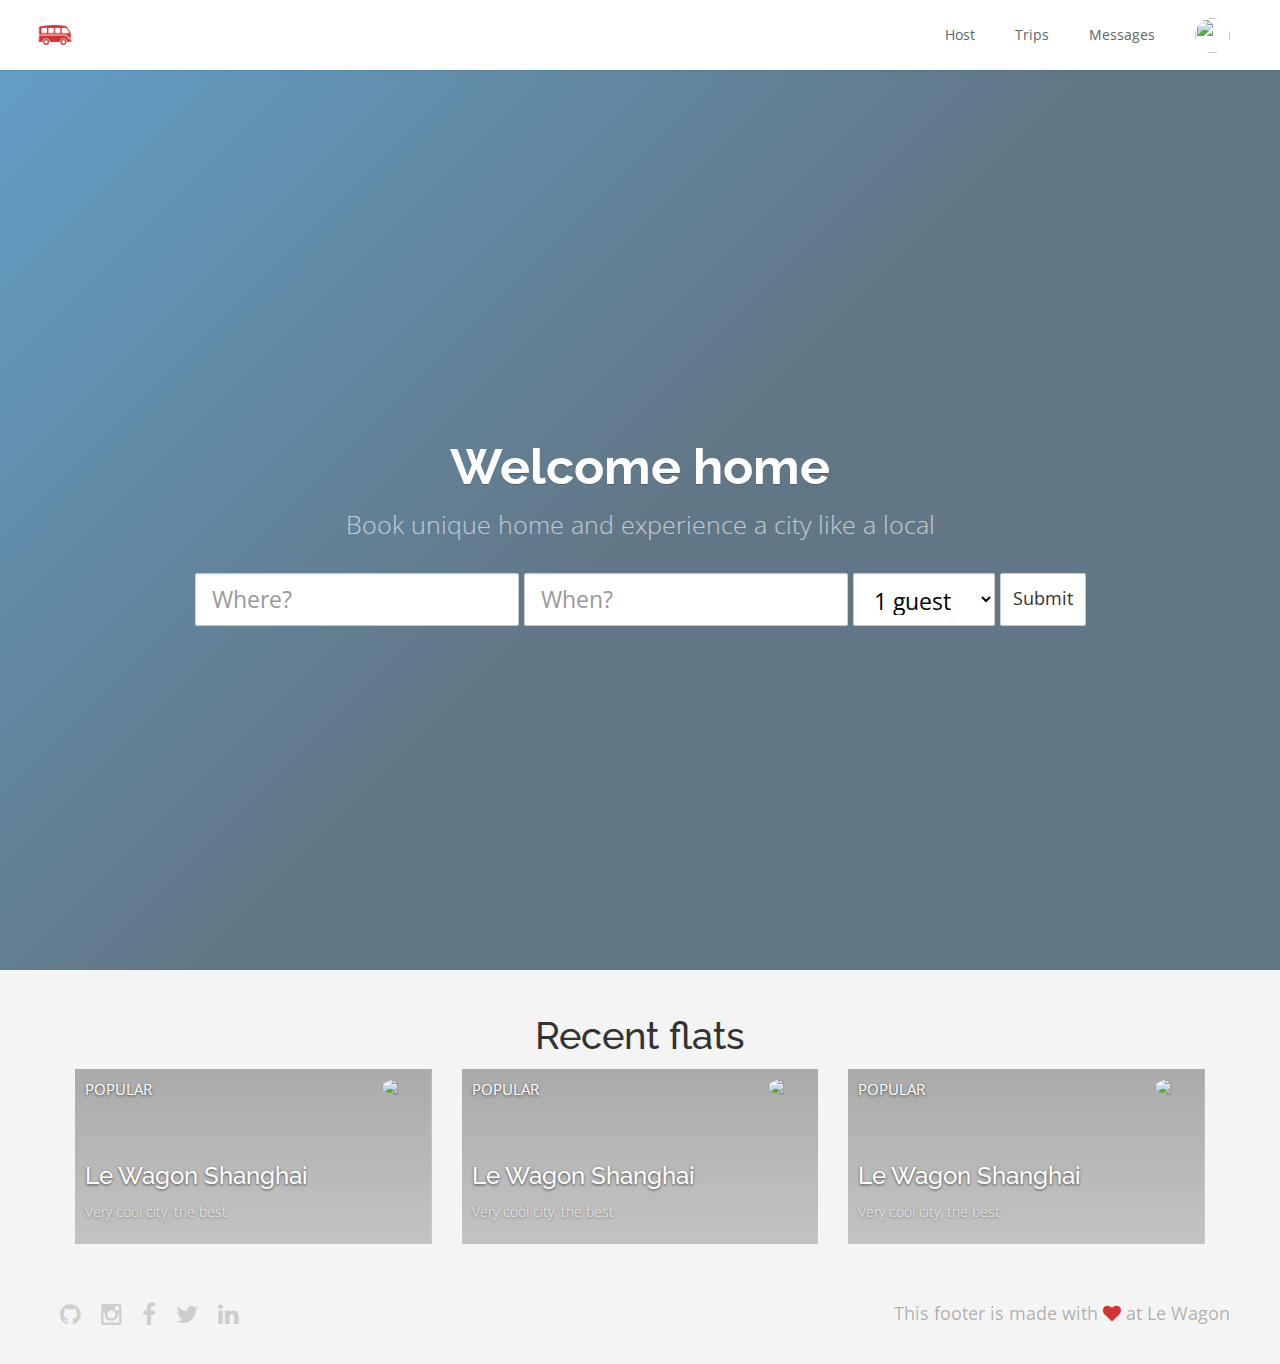
==== commit e1104af9: "Automated commit at 2017-10-23 16:45:02 UTC by middleman-deploy 2.0.0-alpha" ====
--- a/index.html
+++ b/index.html
@@ -7,20 +7,125 @@
           content="width=device-width, initial-scale=1, shrink-to-fit=no">
     <!-- Use the title from a page's frontmatter if it has one -->
     <title>Le Wagon - Middleman</title>
-    <link href="stylesheets/application-3c48b980.css" rel="stylesheet" />
+    <link href="stylesheets/application-3d02550f.css" rel="stylesheet" />
     <script src="javascripts/application-93de88c9.js"></script>
     <link href="images/favicon-f15af148.png" rel="icon" type="image/png" />
   </head>
   <body>
-    <div id="home">
-  <div class="home-content">
-    <img src="images/logo-acc9c0ec.png" width="200" alt="Logo" />
-    <p>
-      Middleman is now running!
-    </p>
-    <p class="about">
-      <a href="about.html">More about this template</a>
-    </p>
+    <div class="navbar-wagon">
+  <!-- Logo -->
+  <a href="/" class="navbar-wagon-brand">
+<!--     <img src="images/logo-acc9c0ec.png" alt="logo"> -->
+    <img src="images/logo-acc9c0ec.png" id="logo" alt="Logo" />
+  </a>
+
+  <!-- Right Navigation -->
+  <div class="navbar-wagon-right hidden-xs hidden-sm">
+
+    <a href="" class="navbar-wagon-item navbar-wagon-link">Host</a>
+    <a href="" class="navbar-wagon-item navbar-wagon-link">Trips</a>
+    <a href="" class="navbar-wagon-item navbar-wagon-link">Messages</a>
+
+    <!-- Profile picture with dropdown list -->
+    <div class="navbar-wagon-item">
+      <div class="dropdown">
+        <img src="https://kitt.lewagon.com/placeholder/users/ssaunier" class="avatar dropdown-toggle" id="navbar-wagon-menu" data-toggle="dropdown">
+        <ul class="dropdown-menu dropdown-menu-right navbar-wagon-dropdown-menu">
+          <li><a href="#">Profile</a></li>
+          <li><a href="#">Dashboard</a></li>
+          <li><a href="#">Log Out</a></li>
+        </ul>
+      </div>
+    </div>
+  </div>
+
+  <!-- Dropdown appearing on mobile only -->
+  <div class="navbar-wagon-item hidden-md hidden-lg">
+    <div class="dropdown">
+      <i class="fa fa-bars dropdown-toggle" data-toggle="dropdown"></i>
+      <ul class="dropdown-menu dropdown-menu-right navbar-wagon-dropdown-menu">
+        <li><a href="#">Host</a></li>
+        <li><a href="#">Trips</a></li>
+        <li><a href="#">Messagese</a></li>
+      </ul>
+    </div>
+  </div>
+</div>
+
+    <div class="banner" style="background-image: linear-gradient(-225deg, rgba(0,101,168,0.6) 0%, rgba(0,36,61,0.6) 50%), url('https://kitt.lewagon.com/placeholder/cities/berlin');">
+  <div class="banner-content">
+    <h1>Welcome home</h1>
+    <p>Book unique home and experience a city like a local</p>
+    <form class="form-inline">
+      <div class="form-group">
+        <input type="email" class="form-control input-lg" id="email" placeholder="Where?">
+      </div>
+      <div class="form-group">
+        <input type="password" class="form-control input-lg" id="pwd" placeholder="When?">
+      </div>
+      <div class="form-group">
+        <select name id class="form-control input-lg">
+          <option value ="1">1 guest</option>
+          <option value ="2">2 guests</option>
+          <option value ="3">3 guests</option>
+        </select>
+      </div>
+      <button type="submit" class="btn btn-default input-lg">Submit</button>
+    </form>
+  </div>
+</div>
+
+<div class="container" id="home-flats">
+  <h2 class="text-center">Recent flats</h2>
+  <div class="row">
+    <div class="col-xs-12 col-sm-4">
+      <div class="card" style="background-image: linear-gradient(rgba(0,0,0,0.3), rgba(0,0,0,0.2)), url('https://kitt.lewagon.com/placeholder/cities/shanghai');">
+        <div class="card-category">Popular</div>
+        <div class="card-description">
+          <h2>Le Wagon Shanghai</h2>
+          <p>Very cool city, the best</p>
+        </div>
+        <img class="card-user" src="https://kitt.lewagon.com/placeholder/users/tgenaitay">
+        <a class="card-link" href="#" ></a>
+      </div>
+    </div>
+
+    <div class="col-xs-12 col-sm-4">
+      <div class="card" style="background-image: linear-gradient(rgba(0,0,0,0.3), rgba(0,0,0,0.2)), url('https://kitt.lewagon.com/placeholder/cities/shanghai');">
+        <div class="card-category">Popular</div>
+        <div class="card-description">
+          <h2>Le Wagon Shanghai</h2>
+          <p>Very cool city, the best</p>
+        </div>
+        <img class="card-user" src="https://kitt.lewagon.com/placeholder/users/tgenaitay">
+        <a class="card-link" href="#" ></a>
+      </div>
+    </div>
+
+    <div class="col-xs-12 col-sm-4">
+      <div class="card" style="background-image: linear-gradient(rgba(0,0,0,0.3), rgba(0,0,0,0.2)), url('https://kitt.lewagon.com/placeholder/cities/shanghai');">
+        <div class="card-category">Popular</div>
+        <div class="card-description">
+          <h2>Le Wagon Shanghai</h2>
+          <p>Very cool city, the best</p>
+        </div>
+        <img class="card-user" src="https://kitt.lewagon.com/placeholder/users/tgenaitay">
+        <a class="card-link" href="#" ></a>
+      </div>
+    </div>
+  </div>
+</div>
+
+    <div class="footer">
+  <div class="footer-links">
+    <a href="#"><i class="fa fa-github"></i></a>
+    <a href="#"><i class="fa fa-instagram"></i></a>
+    <a href="#"><i class="fa fa-facebook"></i></a>
+    <a href="#"><i class="fa fa-twitter"></i></a>
+    <a href="#"><i class="fa fa-linkedin"></i></a>
+  </div>
+  <div class="footer-copyright">
+    This footer is made with <i class="fa fa-heart"></i> at Le Wagon
   </div>
 </div>
 
--- a/stylesheets/application-3d02550f.css
+++ b/stylesheets/application-3d02550f.css
@@ -0,0 +1,8 @@
+@import url("https://fonts.googleapis.com/css?family=Open+Sans:400,300,700|Raleway:400,100,300,700,500");/*!
+ * Bootstrap v3.3.7 (http://getbootstrap.com)
+ * Copyright 2011-2016 Twitter, Inc.
+ * Licensed under MIT (https://github.com/twbs/bootstrap/blob/master/LICENSE)
+ *//*! normalize.css v3.0.3 | MIT License | github.com/necolas/normalize.css */html{font-family:sans-serif;-ms-text-size-adjust:100%;-webkit-text-size-adjust:100%}body{margin:0}article,aside,details,figcaption,figure,footer,header,hgroup,main,menu,nav,section,summary{display:block}audio,canvas,progress,video{display:inline-block;vertical-align:baseline}audio:not([controls]){display:none;height:0}[hidden],template{display:none}a{background-color:transparent}a:active,a:hover{outline:0}abbr[title]{border-bottom:1px dotted}b,strong{font-weight:bold}dfn{font-style:italic}h1{font-size:2em;margin:0.67em 0}mark{background:#ff0;color:#000}small{font-size:80%}sub,sup{font-size:75%;line-height:0;position:relative;vertical-align:baseline}sup{top:-0.5em}sub{bottom:-0.25em}img{border:0}svg:not(:root){overflow:hidden}figure{margin:1em 40px}hr{-webkit-box-sizing:content-box;box-sizing:content-box;height:0}pre{overflow:auto}code,kbd,pre,samp{font-family:monospace, monospace;font-size:1em}button,input,optgroup,select,textarea{color:inherit;font:inherit;margin:0}button{overflow:visible}button,select{text-transform:none}button,html input[type="button"],input[type="reset"],input[type="submit"]{-webkit-appearance:button;cursor:pointer}button[disabled],html input[disabled]{cursor:default}button::-moz-focus-inner,input::-moz-focus-inner{border:0;padding:0}input{line-height:normal}input[type="checkbox"],input[type="radio"]{-webkit-box-sizing:border-box;box-sizing:border-box;padding:0}input[type="number"]::-webkit-inner-spin-button,input[type="number"]::-webkit-outer-spin-button{height:auto}input[type="search"]{-webkit-appearance:textfield;-webkit-box-sizing:content-box;box-sizing:content-box}input[type="search"]::-webkit-search-cancel-button,input[type="search"]::-webkit-search-decoration{-webkit-appearance:none}fieldset{border:1px solid #c0c0c0;margin:0 2px;padding:0.35em 0.625em 0.75em}legend{border:0;padding:0}textarea{overflow:auto}optgroup{font-weight:bold}table{border-collapse:collapse;border-spacing:0}td,th{padding:0}/*! Source: https://github.com/h5bp/html5-boilerplate/blob/master/src/css/main.css */@media print{*,*:before,*:after{background:transparent !important;color:#000 !important;-webkit-box-shadow:none !important;box-shadow:none !important;text-shadow:none !important}a,a:visited{text-decoration:underline}a[href]:after{content:" (" attr(href) ")"}abbr[title]:after{content:" (" attr(title) ")"}a[href^="#"]:after,a[href^="javascript:"]:after{content:""}pre,blockquote{border:1px solid #999;page-break-inside:avoid}thead{display:table-header-group}tr,img{page-break-inside:avoid}img{max-width:100% !important}p,h2,h3{orphans:3;widows:3}h2,h3{page-break-after:avoid}.navbar{display:none}.btn>.caret,.dropup>.btn>.caret{border-top-color:#000 !important}.label{border:1px solid #000}.table{border-collapse:collapse !important}.table td,.table th{background-color:#fff !important}.table-bordered th,.table-bordered td{border:1px solid #ddd !important}}@font-face{font-family:'Glyphicons Halflings';src:url("../assets/bootstrap/glyphicons-halflings-regular-86b6f62b.eot");src:url("../assets/bootstrap/glyphicons-halflings-regular-86b6f62b.eot?#iefix") format("embedded-opentype"),url("../assets/bootstrap/glyphicons-halflings-regular-ca35b697.woff2") format("woff2"),url("../assets/bootstrap/glyphicons-halflings-regular-278e49a8.woff") format("woff"),url("../assets/bootstrap/glyphicons-halflings-regular-44bc1850.ttf") format("truetype"),url("../assets/bootstrap/glyphicons-halflings-regular-de51a849.svg#glyphicons_halflingsregular") format("svg")}.glyphicon{position:relative;top:1px;display:inline-block;font-family:'Glyphicons Halflings';font-style:normal;font-weight:normal;line-height:1;-webkit-font-smoothing:antialiased;-moz-osx-font-smoothing:grayscale}.glyphicon-asterisk:before{content:"\002a"}.glyphicon-plus:before{content:"\002b"}.glyphicon-euro:before,.glyphicon-eur:before{content:"\20ac"}.glyphicon-minus:before{content:"\2212"}.glyphicon-cloud:before{content:"\2601"}.glyphicon-envelope:before{content:"\2709"}.glyphicon-pencil:before{content:"\270f"}.glyphicon-glass:before{content:"\e001"}.glyphicon-music:before{content:"\e002"}.glyphicon-search:before{content:"\e003"}.glyphicon-heart:before{content:"\e005"}.glyphicon-star:before{content:"\e006"}.glyphicon-star-empty:before{content:"\e007"}.glyphicon-user:before{content:"\e008"}.glyphicon-film:before{content:"\e009"}.glyphicon-th-large:before{content:"\e010"}.glyphicon-th:before{content:"\e011"}.glyphicon-th-list:before{content:"\e012"}.glyphicon-ok:before{content:"\e013"}.glyphicon-remove:before{content:"\e014"}.glyphicon-zoom-in:before{content:"\e015"}.glyphicon-zoom-out:before{content:"\e016"}.glyphicon-off:before{content:"\e017"}.glyphicon-signal:before{content:"\e018"}.glyphicon-cog:before{content:"\e019"}.glyphicon-trash:before{content:"\e020"}.glyphicon-home:before{content:"\e021"}.glyphicon-file:before{content:"\e022"}.glyphicon-time:before{content:"\e023"}.glyphicon-road:before{content:"\e024"}.glyphicon-download-alt:before{content:"\e025"}.glyphicon-download:before{content:"\e026"}.glyphicon-upload:before{content:"\e027"}.glyphicon-inbox:before{content:"\e028"}.glyphicon-play-circle:before{content:"\e029"}.glyphicon-repeat:before{content:"\e030"}.glyphicon-refresh:before{content:"\e031"}.glyphicon-list-alt:before{content:"\e032"}.glyphicon-lock:before{content:"\e033"}.glyphicon-flag:before{content:"\e034"}.glyphicon-headphones:before{content:"\e035"}.glyphicon-volume-off:before{content:"\e036"}.glyphicon-volume-down:before{content:"\e037"}.glyphicon-volume-up:before{content:"\e038"}.glyphicon-qrcode:before{content:"\e039"}.glyphicon-barcode:before{content:"\e040"}.glyphicon-tag:before{content:"\e041"}.glyphicon-tags:before{content:"\e042"}.glyphicon-book:before{content:"\e043"}.glyphicon-bookmark:before{content:"\e044"}.glyphicon-print:before{content:"\e045"}.glyphicon-camera:before{content:"\e046"}.glyphicon-font:before{content:"\e047"}.glyphicon-bold:before{content:"\e048"}.glyphicon-italic:before{content:"\e049"}.glyphicon-text-height:before{content:"\e050"}.glyphicon-text-width:before{content:"\e051"}.glyphicon-align-left:before{content:"\e052"}.glyphicon-align-center:before{content:"\e053"}.glyphicon-align-right:before{content:"\e054"}.glyphicon-align-justify:before{content:"\e055"}.glyphicon-list:before{content:"\e056"}.glyphicon-indent-left:before{content:"\e057"}.glyphicon-indent-right:before{content:"\e058"}.glyphicon-facetime-video:before{content:"\e059"}.glyphicon-picture:before{content:"\e060"}.glyphicon-map-marker:before{content:"\e062"}.glyphicon-adjust:before{content:"\e063"}.glyphicon-tint:before{content:"\e064"}.glyphicon-edit:before{content:"\e065"}.glyphicon-share:before{content:"\e066"}.glyphicon-check:before{content:"\e067"}.glyphicon-move:before{content:"\e068"}.glyphicon-step-backward:before{content:"\e069"}.glyphicon-fast-backward:before{content:"\e070"}.glyphicon-backward:before{content:"\e071"}.glyphicon-play:before{content:"\e072"}.glyphicon-pause:before{content:"\e073"}.glyphicon-stop:before{content:"\e074"}.glyphicon-forward:before{content:"\e075"}.glyphicon-fast-forward:before{content:"\e076"}.glyphicon-step-forward:before{content:"\e077"}.glyphicon-eject:before{content:"\e078"}.glyphicon-chevron-left:before{content:"\e079"}.glyphicon-chevron-right:before{content:"\e080"}.glyphicon-plus-sign:before{content:"\e081"}.glyphicon-minus-sign:before{content:"\e082"}.glyphicon-remove-sign:before{content:"\e083"}.glyphicon-ok-sign:before{content:"\e084"}.glyphicon-question-sign:before{content:"\e085"}.glyphicon-info-sign:before{content:"\e086"}.glyphicon-screenshot:before{content:"\e087"}.glyphicon-remove-circle:before{content:"\e088"}.glyphicon-ok-circle:before{content:"\e089"}.glyphicon-ban-circle:before{content:"\e090"}.glyphicon-arrow-left:before{content:"\e091"}.glyphicon-arrow-right:before{content:"\e092"}.glyphicon-arrow-up:before{content:"\e093"}.glyphicon-arrow-down:before{content:"\e094"}.glyphicon-share-alt:before{content:"\e095"}.glyphicon-resize-full:before{content:"\e096"}.glyphicon-resize-small:before{content:"\e097"}.glyphicon-exclamation-sign:before{content:"\e101"}.glyphicon-gift:before{content:"\e102"}.glyphicon-leaf:before{content:"\e103"}.glyphicon-fire:before{content:"\e104"}.glyphicon-eye-open:before{content:"\e105"}.glyphicon-eye-close:before{content:"\e106"}.glyphicon-warning-sign:before{content:"\e107"}.glyphicon-plane:before{content:"\e108"}.glyphicon-calendar:before{content:"\e109"}.glyphicon-random:before{content:"\e110"}.glyphicon-comment:before{content:"\e111"}.glyphicon-magnet:before{content:"\e112"}.glyphicon-chevron-up:before{content:"\e113"}.glyphicon-chevron-down:before{content:"\e114"}.glyphicon-retweet:before{content:"\e115"}.glyphicon-shopping-cart:before{content:"\e116"}.glyphicon-folder-close:before{content:"\e117"}.glyphicon-folder-open:before{content:"\e118"}.glyphicon-resize-vertical:before{content:"\e119"}.glyphicon-resize-horizontal:before{content:"\e120"}.glyphicon-hdd:before{content:"\e121"}.glyphicon-bullhorn:before{content:"\e122"}.glyphicon-bell:before{content:"\e123"}.glyphicon-certificate:before{content:"\e124"}.glyphicon-thumbs-up:before{content:"\e125"}.glyphicon-thumbs-down:before{content:"\e126"}.glyphicon-hand-right:before{content:"\e127"}.glyphicon-hand-left:before{content:"\e128"}.glyphicon-hand-up:before{content:"\e129"}.glyphicon-hand-down:before{content:"\e130"}.glyphicon-circle-arrow-right:before{content:"\e131"}.glyphicon-circle-arrow-left:before{content:"\e132"}.glyphicon-circle-arrow-up:before{content:"\e133"}.glyphicon-circle-arrow-down:before{content:"\e134"}.glyphicon-globe:before{content:"\e135"}.glyphicon-wrench:before{content:"\e136"}.glyphicon-tasks:before{content:"\e137"}.glyphicon-filter:before{content:"\e138"}.glyphicon-briefcase:before{content:"\e139"}.glyphicon-fullscreen:before{content:"\e140"}.glyphicon-dashboard:before{content:"\e141"}.glyphicon-paperclip:before{content:"\e142"}.glyphicon-heart-empty:before{content:"\e143"}.glyphicon-link:before{content:"\e144"}.glyphicon-phone:before{content:"\e145"}.glyphicon-pushpin:before{content:"\e146"}.glyphicon-usd:before{content:"\e148"}.glyphicon-gbp:before{content:"\e149"}.glyphicon-sort:before{content:"\e150"}.glyphicon-sort-by-alphabet:before{content:"\e151"}.glyphicon-sort-by-alphabet-alt:before{content:"\e152"}.glyphicon-sort-by-order:before{content:"\e153"}.glyphicon-sort-by-order-alt:before{content:"\e154"}.glyphicon-sort-by-attributes:before{content:"\e155"}.glyphicon-sort-by-attributes-alt:before{content:"\e156"}.glyphicon-unchecked:before{content:"\e157"}.glyphicon-expand:before{content:"\e158"}.glyphicon-collapse-down:before{content:"\e159"}.glyphicon-collapse-up:before{content:"\e160"}.glyphicon-log-in:before{content:"\e161"}.glyphicon-flash:before{content:"\e162"}.glyphicon-log-out:before{content:"\e163"}.glyphicon-new-window:before{content:"\e164"}.glyphicon-record:before{content:"\e165"}.glyphicon-save:before{content:"\e166"}.glyphicon-open:before{content:"\e167"}.glyphicon-saved:before{content:"\e168"}.glyphicon-import:before{content:"\e169"}.glyphicon-export:before{content:"\e170"}.glyphicon-send:before{content:"\e171"}.glyphicon-floppy-disk:before{content:"\e172"}.glyphicon-floppy-saved:before{content:"\e173"}.glyphicon-floppy-remove:before{content:"\e174"}.glyphicon-floppy-save:before{content:"\e175"}.glyphicon-floppy-open:before{content:"\e176"}.glyphicon-credit-card:before{content:"\e177"}.glyphicon-transfer:before{content:"\e178"}.glyphicon-cutlery:before{content:"\e179"}.glyphicon-header:before{content:"\e180"}.glyphicon-compressed:before{content:"\e181"}.glyphicon-earphone:before{content:"\e182"}.glyphicon-phone-alt:before{content:"\e183"}.glyphicon-tower:before{content:"\e184"}.glyphicon-stats:before{content:"\e185"}.glyphicon-sd-video:before{content:"\e186"}.glyphicon-hd-video:before{content:"\e187"}.glyphicon-subtitles:before{content:"\e188"}.glyphicon-sound-stereo:before{content:"\e189"}.glyphicon-sound-dolby:before{content:"\e190"}.glyphicon-sound-5-1:before{content:"\e191"}.glyphicon-sound-6-1:before{content:"\e192"}.glyphicon-sound-7-1:before{content:"\e193"}.glyphicon-copyright-mark:before{content:"\e194"}.glyphicon-registration-mark:before{content:"\e195"}.glyphicon-cloud-download:before{content:"\e197"}.glyphicon-cloud-upload:before{content:"\e198"}.glyphicon-tree-conifer:before{content:"\e199"}.glyphicon-tree-deciduous:before{content:"\e200"}.glyphicon-cd:before{content:"\e201"}.glyphicon-save-file:before{content:"\e202"}.glyphicon-open-file:before{content:"\e203"}.glyphicon-level-up:before{content:"\e204"}.glyphicon-copy:before{content:"\e205"}.glyphicon-paste:before{content:"\e206"}.glyphicon-alert:before{content:"\e209"}.glyphicon-equalizer:before{content:"\e210"}.glyphicon-king:before{content:"\e211"}.glyphicon-queen:before{content:"\e212"}.glyphicon-pawn:before{content:"\e213"}.glyphicon-bishop:before{content:"\e214"}.glyphicon-knight:before{content:"\e215"}.glyphicon-baby-formula:before{content:"\e216"}.glyphicon-tent:before{content:"\26fa"}.glyphicon-blackboard:before{content:"\e218"}.glyphicon-bed:before{content:"\e219"}.glyphicon-apple:before{content:"\f8ff"}.glyphicon-erase:before{content:"\e221"}.glyphicon-hourglass:before{content:"\231b"}.glyphicon-lamp:before{content:"\e223"}.glyphicon-duplicate:before{content:"\e224"}.glyphicon-piggy-bank:before{content:"\e225"}.glyphicon-scissors:before{content:"\e226"}.glyphicon-bitcoin:before{content:"\e227"}.glyphicon-btc:before{content:"\e227"}.glyphicon-xbt:before{content:"\e227"}.glyphicon-yen:before{content:"\00a5"}.glyphicon-jpy:before{content:"\00a5"}.glyphicon-ruble:before{content:"\20bd"}.glyphicon-rub:before{content:"\20bd"}.glyphicon-scale:before{content:"\e230"}.glyphicon-ice-lolly:before{content:"\e231"}.glyphicon-ice-lolly-tasted:before{content:"\e232"}.glyphicon-education:before{content:"\e233"}.glyphicon-option-horizontal:before{content:"\e234"}.glyphicon-option-vertical:before{content:"\e235"}.glyphicon-menu-hamburger:before{content:"\e236"}.glyphicon-modal-window:before{content:"\e237"}.glyphicon-oil:before{content:"\e238"}.glyphicon-grain:before{content:"\e239"}.glyphicon-sunglasses:before{content:"\e240"}.glyphicon-text-size:before{content:"\e241"}.glyphicon-text-color:before{content:"\e242"}.glyphicon-text-background:before{content:"\e243"}.glyphicon-object-align-top:before{content:"\e244"}.glyphicon-object-align-bottom:before{content:"\e245"}.glyphicon-object-align-horizontal:before{content:"\e246"}.glyphicon-object-align-left:before{content:"\e247"}.glyphicon-object-align-vertical:before{content:"\e248"}.glyphicon-object-align-right:before{content:"\e249"}.glyphicon-triangle-right:before{content:"\e250"}.glyphicon-triangle-left:before{content:"\e251"}.glyphicon-triangle-bottom:before{content:"\e252"}.glyphicon-triangle-top:before{content:"\e253"}.glyphicon-console:before{content:"\e254"}.glyphicon-superscript:before{content:"\e255"}.glyphicon-subscript:before{content:"\e256"}.glyphicon-menu-left:before{content:"\e257"}.glyphicon-menu-right:before{content:"\e258"}.glyphicon-menu-down:before{content:"\e259"}.glyphicon-menu-up:before{content:"\e260"}*{-webkit-box-sizing:border-box;box-sizing:border-box}*:before,*:after{-webkit-box-sizing:border-box;box-sizing:border-box}html{font-size:10px;-webkit-tap-highlight-color:transparent}body{font-family:"Open Sans", "Helvetica", "sans-serif";font-size:18px;line-height:1.42857143;color:#333333;background-color:#F4F4F4}input,button,select,textarea{font-family:inherit;font-size:inherit;line-height:inherit}a{color:#469AE0;text-decoration:none}a:hover,a:focus{color:#1f74ba;text-decoration:underline}a:focus{outline:5px auto -webkit-focus-ring-color;outline-offset:-2px}figure{margin:0}img{vertical-align:middle}.img-responsive{display:block;max-width:100%;height:auto}.img-rounded{border-radius:2px}.img-thumbnail{padding:4px;line-height:1.42857143;background-color:#F4F4F4;border:1px solid #ddd;border-radius:2px;-webkit-transition:all 0.2s ease-in-out;transition:all 0.2s ease-in-out;display:inline-block;max-width:100%;height:auto}.img-circle{border-radius:50%}hr{margin-top:25px;margin-bottom:25px;border:0;border-top:1px solid #eeeeee}.sr-only{position:absolute;width:1px;height:1px;margin:-1px;padding:0;overflow:hidden;clip:rect(0, 0, 0, 0);border:0}.sr-only-focusable:active,.sr-only-focusable:focus{position:static;width:auto;height:auto;margin:0;overflow:visible;clip:auto}[role="button"]{cursor:pointer}h1,h2,h3,h4,h5,h6,.h1,.h2,.h3,.h4,.h5,.h6{font-family:"Raleway", "Helvetica", "sans-serif";font-weight:500;line-height:1.1;color:inherit}h1 small,h1 .small,h2 small,h2 .small,h3 small,h3 .small,h4 small,h4 .small,h5 small,h5 .small,h6 small,h6 .small,.h1 small,.h1 .small,.h2 small,.h2 .small,.h3 small,.h3 .small,.h4 small,.h4 .small,.h5 small,.h5 .small,.h6 small,.h6 .small{font-weight:normal;line-height:1;color:#777777}h1,.h1,h2,.h2,h3,.h3{margin-top:25px;margin-bottom:12.5px}h1 small,h1 .small,.h1 small,.h1 .small,h2 small,h2 .small,.h2 small,.h2 .small,h3 small,h3 .small,.h3 small,.h3 .small{font-size:65%}h4,.h4,h5,.h5,h6,.h6{margin-top:12.5px;margin-bottom:12.5px}h4 small,h4 .small,.h4 small,.h4 .small,h5 small,h5 .small,.h5 small,.h5 .small,h6 small,h6 .small,.h6 small,.h6 .small{font-size:75%}h1,.h1{font-size:46px}h2,.h2{font-size:38px}h3,.h3{font-size:31px}h4,.h4{font-size:23px}h5,.h5{font-size:18px}h6,.h6{font-size:16px}p{margin:0 0 12.5px}.lead{margin-bottom:25px;font-size:20px;font-weight:300;line-height:1.4}@media (min-width: 768px){.lead{font-size:27px}}small,.small{font-size:88%}mark,.mark{background-color:#fcf8e3;padding:.2em}.text-left{text-align:left}.text-right{text-align:right}.text-center{text-align:center}.text-justify{text-align:justify}.text-nowrap{white-space:nowrap}.text-lowercase{text-transform:lowercase}.text-uppercase,.initialism{text-transform:uppercase}.text-capitalize{text-transform:capitalize}.text-muted{color:#777777}.text-primary{color:#469AE0}a.text-primary:hover,a.text-primary:focus{color:#2381d0}.text-success{color:#3c763d}a.text-success:hover,a.text-success:focus{color:#2b542c}.text-info{color:#31708f}a.text-info:hover,a.text-info:focus{color:#245269}.text-warning{color:#8a6d3b}a.text-warning:hover,a.text-warning:focus{color:#66512c}.text-danger{color:#a94442}a.text-danger:hover,a.text-danger:focus{color:#843534}.bg-primary{color:#fff}.bg-primary{background-color:#469AE0}a.bg-primary:hover,a.bg-primary:focus{background-color:#2381d0}.bg-success{background-color:#dff0d8}a.bg-success:hover,a.bg-success:focus{background-color:#c1e2b3}.bg-info{background-color:#d9edf7}a.bg-info:hover,a.bg-info:focus{background-color:#afd9ee}.bg-warning{background-color:#fcf8e3}a.bg-warning:hover,a.bg-warning:focus{background-color:#f7ecb5}.bg-danger{background-color:#f2dede}a.bg-danger:hover,a.bg-danger:focus{background-color:#e4b9b9}.page-header{padding-bottom:11.5px;margin:50px 0 25px;border-bottom:1px solid #eeeeee}ul,ol{margin-top:0;margin-bottom:12.5px}ul ul,ul ol,ol ul,ol ol{margin-bottom:0}.list-unstyled{padding-left:0;list-style:none}.list-inline{padding-left:0;list-style:none;margin-left:-5px}.list-inline>li{display:inline-block;padding-left:5px;padding-right:5px}dl{margin-top:0;margin-bottom:25px}dt,dd{line-height:1.42857143}dt{font-weight:bold}dd{margin-left:0}.dl-horizontal dd:before,.dl-horizontal dd:after{content:" ";display:table}.dl-horizontal dd:after{clear:both}@media (min-width: 768px){.dl-horizontal dt{float:left;width:160px;clear:left;text-align:right;overflow:hidden;text-overflow:ellipsis;white-space:nowrap}.dl-horizontal dd{margin-left:180px}}abbr[title],abbr[data-original-title]{cursor:help;border-bottom:1px dotted #777777}.initialism{font-size:90%}blockquote{padding:12.5px 25px;margin:0 0 25px;font-size:22.5px;border-left:5px solid #eeeeee}blockquote p:last-child,blockquote ul:last-child,blockquote ol:last-child{margin-bottom:0}blockquote footer,blockquote small,blockquote .small{display:block;font-size:80%;line-height:1.42857143;color:#777777}blockquote footer:before,blockquote small:before,blockquote .small:before{content:'\2014 \00A0'}.blockquote-reverse,blockquote.pull-right{padding-right:15px;padding-left:0;border-right:5px solid #eeeeee;border-left:0;text-align:right}.blockquote-reverse footer:before,.blockquote-reverse small:before,.blockquote-reverse .small:before,blockquote.pull-right footer:before,blockquote.pull-right small:before,blockquote.pull-right .small:before{content:''}.blockquote-reverse footer:after,.blockquote-reverse small:after,.blockquote-reverse .small:after,blockquote.pull-right footer:after,blockquote.pull-right small:after,blockquote.pull-right .small:after{content:'\00A0 \2014'}address{margin-bottom:25px;font-style:normal;line-height:1.42857143}code,kbd,pre,samp{font-family:Menlo, Monaco, Consolas, "Courier New", monospace}code{padding:2px 4px;font-size:90%;color:#c7254e;background-color:#f9f2f4;border-radius:2px}kbd{padding:2px 4px;font-size:90%;color:#fff;background-color:#333;border-radius:2px;-webkit-box-shadow:inset 0 -1px 0 rgba(0,0,0,0.25);box-shadow:inset 0 -1px 0 rgba(0,0,0,0.25)}kbd kbd{padding:0;font-size:100%;font-weight:bold;-webkit-box-shadow:none;box-shadow:none}pre{display:block;padding:12px;margin:0 0 12.5px;font-size:17px;line-height:1.42857143;word-break:break-all;word-wrap:break-word;color:#333333;background-color:#f5f5f5;border:1px solid #ccc;border-radius:2px}pre code{padding:0;font-size:inherit;color:inherit;white-space:pre-wrap;background-color:transparent;border-radius:0}.pre-scrollable{max-height:340px;overflow-y:scroll}.container{margin-right:auto;margin-left:auto;padding-left:15px;padding-right:15px}.container:before,.container:after{content:" ";display:table}.container:after{clear:both}@media (min-width: 768px){.container{width:750px}}@media (min-width: 992px){.container{width:970px}}@media (min-width: 1200px){.container{width:1170px}}.container-fluid{margin-right:auto;margin-left:auto;padding-left:15px;padding-right:15px}.container-fluid:before,.container-fluid:after{content:" ";display:table}.container-fluid:after{clear:both}.row{margin-left:-15px;margin-right:-15px}.row:before,.row:after{content:" ";display:table}.row:after{clear:both}.col-xs-1,.col-sm-1,.col-md-1,.col-lg-1,.col-xs-2,.col-sm-2,.col-md-2,.col-lg-2,.col-xs-3,.col-sm-3,.col-md-3,.col-lg-3,.col-xs-4,.col-sm-4,.col-md-4,.col-lg-4,.col-xs-5,.col-sm-5,.col-md-5,.col-lg-5,.col-xs-6,.col-sm-6,.col-md-6,.col-lg-6,.col-xs-7,.col-sm-7,.col-md-7,.col-lg-7,.col-xs-8,.col-sm-8,.col-md-8,.col-lg-8,.col-xs-9,.col-sm-9,.col-md-9,.col-lg-9,.col-xs-10,.col-sm-10,.col-md-10,.col-lg-10,.col-xs-11,.col-sm-11,.col-md-11,.col-lg-11,.col-xs-12,.col-sm-12,.col-md-12,.col-lg-12{position:relative;min-height:1px;padding-left:15px;padding-right:15px}.col-xs-1,.col-xs-2,.col-xs-3,.col-xs-4,.col-xs-5,.col-xs-6,.col-xs-7,.col-xs-8,.col-xs-9,.col-xs-10,.col-xs-11,.col-xs-12{float:left}.col-xs-1{width:8.33333333%}.col-xs-2{width:16.66666667%}.col-xs-3{width:25%}.col-xs-4{width:33.33333333%}.col-xs-5{width:41.66666667%}.col-xs-6{width:50%}.col-xs-7{width:58.33333333%}.col-xs-8{width:66.66666667%}.col-xs-9{width:75%}.col-xs-10{width:83.33333333%}.col-xs-11{width:91.66666667%}.col-xs-12{width:100%}.col-xs-pull-0{right:auto}.col-xs-pull-1{right:8.33333333%}.col-xs-pull-2{right:16.66666667%}.col-xs-pull-3{right:25%}.col-xs-pull-4{right:33.33333333%}.col-xs-pull-5{right:41.66666667%}.col-xs-pull-6{right:50%}.col-xs-pull-7{right:58.33333333%}.col-xs-pull-8{right:66.66666667%}.col-xs-pull-9{right:75%}.col-xs-pull-10{right:83.33333333%}.col-xs-pull-11{right:91.66666667%}.col-xs-pull-12{right:100%}.col-xs-push-0{left:auto}.col-xs-push-1{left:8.33333333%}.col-xs-push-2{left:16.66666667%}.col-xs-push-3{left:25%}.col-xs-push-4{left:33.33333333%}.col-xs-push-5{left:41.66666667%}.col-xs-push-6{left:50%}.col-xs-push-7{left:58.33333333%}.col-xs-push-8{left:66.66666667%}.col-xs-push-9{left:75%}.col-xs-push-10{left:83.33333333%}.col-xs-push-11{left:91.66666667%}.col-xs-push-12{left:100%}.col-xs-offset-0{margin-left:0%}.col-xs-offset-1{margin-left:8.33333333%}.col-xs-offset-2{margin-left:16.66666667%}.col-xs-offset-3{margin-left:25%}.col-xs-offset-4{margin-left:33.33333333%}.col-xs-offset-5{margin-left:41.66666667%}.col-xs-offset-6{margin-left:50%}.col-xs-offset-7{margin-left:58.33333333%}.col-xs-offset-8{margin-left:66.66666667%}.col-xs-offset-9{margin-left:75%}.col-xs-offset-10{margin-left:83.33333333%}.col-xs-offset-11{margin-left:91.66666667%}.col-xs-offset-12{margin-left:100%}@media (min-width: 768px){.col-sm-1,.col-sm-2,.col-sm-3,.col-sm-4,.col-sm-5,.col-sm-6,.col-sm-7,.col-sm-8,.col-sm-9,.col-sm-10,.col-sm-11,.col-sm-12{float:left}.col-sm-1{width:8.33333333%}.col-sm-2{width:16.66666667%}.col-sm-3{width:25%}.col-sm-4{width:33.33333333%}.col-sm-5{width:41.66666667%}.col-sm-6{width:50%}.col-sm-7{width:58.33333333%}.col-sm-8{width:66.66666667%}.col-sm-9{width:75%}.col-sm-10{width:83.33333333%}.col-sm-11{width:91.66666667%}.col-sm-12{width:100%}.col-sm-pull-0{right:auto}.col-sm-pull-1{right:8.33333333%}.col-sm-pull-2{right:16.66666667%}.col-sm-pull-3{right:25%}.col-sm-pull-4{right:33.33333333%}.col-sm-pull-5{right:41.66666667%}.col-sm-pull-6{right:50%}.col-sm-pull-7{right:58.33333333%}.col-sm-pull-8{right:66.66666667%}.col-sm-pull-9{right:75%}.col-sm-pull-10{right:83.33333333%}.col-sm-pull-11{right:91.66666667%}.col-sm-pull-12{right:100%}.col-sm-push-0{left:auto}.col-sm-push-1{left:8.33333333%}.col-sm-push-2{left:16.66666667%}.col-sm-push-3{left:25%}.col-sm-push-4{left:33.33333333%}.col-sm-push-5{left:41.66666667%}.col-sm-push-6{left:50%}.col-sm-push-7{left:58.33333333%}.col-sm-push-8{left:66.66666667%}.col-sm-push-9{left:75%}.col-sm-push-10{left:83.33333333%}.col-sm-push-11{left:91.66666667%}.col-sm-push-12{left:100%}.col-sm-offset-0{margin-left:0%}.col-sm-offset-1{margin-left:8.33333333%}.col-sm-offset-2{margin-left:16.66666667%}.col-sm-offset-3{margin-left:25%}.col-sm-offset-4{margin-left:33.33333333%}.col-sm-offset-5{margin-left:41.66666667%}.col-sm-offset-6{margin-left:50%}.col-sm-offset-7{margin-left:58.33333333%}.col-sm-offset-8{margin-left:66.66666667%}.col-sm-offset-9{margin-left:75%}.col-sm-offset-10{margin-left:83.33333333%}.col-sm-offset-11{margin-left:91.66666667%}.col-sm-offset-12{margin-left:100%}}@media (min-width: 992px){.col-md-1,.col-md-2,.col-md-3,.col-md-4,.col-md-5,.col-md-6,.col-md-7,.col-md-8,.col-md-9,.col-md-10,.col-md-11,.col-md-12{float:left}.col-md-1{width:8.33333333%}.col-md-2{width:16.66666667%}.col-md-3{width:25%}.col-md-4{width:33.33333333%}.col-md-5{width:41.66666667%}.col-md-6{width:50%}.col-md-7{width:58.33333333%}.col-md-8{width:66.66666667%}.col-md-9{width:75%}.col-md-10{width:83.33333333%}.col-md-11{width:91.66666667%}.col-md-12{width:100%}.col-md-pull-0{right:auto}.col-md-pull-1{right:8.33333333%}.col-md-pull-2{right:16.66666667%}.col-md-pull-3{right:25%}.col-md-pull-4{right:33.33333333%}.col-md-pull-5{right:41.66666667%}.col-md-pull-6{right:50%}.col-md-pull-7{right:58.33333333%}.col-md-pull-8{right:66.66666667%}.col-md-pull-9{right:75%}.col-md-pull-10{right:83.33333333%}.col-md-pull-11{right:91.66666667%}.col-md-pull-12{right:100%}.col-md-push-0{left:auto}.col-md-push-1{left:8.33333333%}.col-md-push-2{left:16.66666667%}.col-md-push-3{left:25%}.col-md-push-4{left:33.33333333%}.col-md-push-5{left:41.66666667%}.col-md-push-6{left:50%}.col-md-push-7{left:58.33333333%}.col-md-push-8{left:66.66666667%}.col-md-push-9{left:75%}.col-md-push-10{left:83.33333333%}.col-md-push-11{left:91.66666667%}.col-md-push-12{left:100%}.col-md-offset-0{margin-left:0%}.col-md-offset-1{margin-left:8.33333333%}.col-md-offset-2{margin-left:16.66666667%}.col-md-offset-3{margin-left:25%}.col-md-offset-4{margin-left:33.33333333%}.col-md-offset-5{margin-left:41.66666667%}.col-md-offset-6{margin-left:50%}.col-md-offset-7{margin-left:58.33333333%}.col-md-offset-8{margin-left:66.66666667%}.col-md-offset-9{margin-left:75%}.col-md-offset-10{margin-left:83.33333333%}.col-md-offset-11{margin-left:91.66666667%}.col-md-offset-12{margin-left:100%}}@media (min-width: 1200px){.col-lg-1,.col-lg-2,.col-lg-3,.col-lg-4,.col-lg-5,.col-lg-6,.col-lg-7,.col-lg-8,.col-lg-9,.col-lg-10,.col-lg-11,.col-lg-12{float:left}.col-lg-1{width:8.33333333%}.col-lg-2{width:16.66666667%}.col-lg-3{width:25%}.col-lg-4{width:33.33333333%}.col-lg-5{width:41.66666667%}.col-lg-6{width:50%}.col-lg-7{width:58.33333333%}.col-lg-8{width:66.66666667%}.col-lg-9{width:75%}.col-lg-10{width:83.33333333%}.col-lg-11{width:91.66666667%}.col-lg-12{width:100%}.col-lg-pull-0{right:auto}.col-lg-pull-1{right:8.33333333%}.col-lg-pull-2{right:16.66666667%}.col-lg-pull-3{right:25%}.col-lg-pull-4{right:33.33333333%}.col-lg-pull-5{right:41.66666667%}.col-lg-pull-6{right:50%}.col-lg-pull-7{right:58.33333333%}.col-lg-pull-8{right:66.66666667%}.col-lg-pull-9{right:75%}.col-lg-pull-10{right:83.33333333%}.col-lg-pull-11{right:91.66666667%}.col-lg-pull-12{right:100%}.col-lg-push-0{left:auto}.col-lg-push-1{left:8.33333333%}.col-lg-push-2{left:16.66666667%}.col-lg-push-3{left:25%}.col-lg-push-4{left:33.33333333%}.col-lg-push-5{left:41.66666667%}.col-lg-push-6{left:50%}.col-lg-push-7{left:58.33333333%}.col-lg-push-8{left:66.66666667%}.col-lg-push-9{left:75%}.col-lg-push-10{left:83.33333333%}.col-lg-push-11{left:91.66666667%}.col-lg-push-12{left:100%}.col-lg-offset-0{margin-left:0%}.col-lg-offset-1{margin-left:8.33333333%}.col-lg-offset-2{margin-left:16.66666667%}.col-lg-offset-3{margin-left:25%}.col-lg-offset-4{margin-left:33.33333333%}.col-lg-offset-5{margin-left:41.66666667%}.col-lg-offset-6{margin-left:50%}.col-lg-offset-7{margin-left:58.33333333%}.col-lg-offset-8{margin-left:66.66666667%}.col-lg-offset-9{margin-left:75%}.col-lg-offset-10{margin-left:83.33333333%}.col-lg-offset-11{margin-left:91.66666667%}.col-lg-offset-12{margin-left:100%}}table{background-color:transparent}caption{padding-top:8px;padding-bottom:8px;color:#777777;text-align:left}th{text-align:left}.table{width:100%;max-width:100%;margin-bottom:25px}.table>thead>tr>th,.table>thead>tr>td,.table>tbody>tr>th,.table>tbody>tr>td,.table>tfoot>tr>th,.table>tfoot>tr>td{padding:8px;line-height:1.42857143;vertical-align:top;border-top:1px solid #ddd}.table>thead>tr>th{vertical-align:bottom;border-bottom:2px solid #ddd}.table>caption+thead>tr:first-child>th,.table>caption+thead>tr:first-child>td,.table>colgroup+thead>tr:first-child>th,.table>colgroup+thead>tr:first-child>td,.table>thead:first-child>tr:first-child>th,.table>thead:first-child>tr:first-child>td{border-top:0}.table>tbody+tbody{border-top:2px solid #ddd}.table .table{background-color:#F4F4F4}.table-condensed>thead>tr>th,.table-condensed>thead>tr>td,.table-condensed>tbody>tr>th,.table-condensed>tbody>tr>td,.table-condensed>tfoot>tr>th,.table-condensed>tfoot>tr>td{padding:5px}.table-bordered{border:1px solid #ddd}.table-bordered>thead>tr>th,.table-bordered>thead>tr>td,.table-bordered>tbody>tr>th,.table-bordered>tbody>tr>td,.table-bordered>tfoot>tr>th,.table-bordered>tfoot>tr>td{border:1px solid #ddd}.table-bordered>thead>tr>th,.table-bordered>thead>tr>td{border-bottom-width:2px}.table-striped>tbody>tr:nth-of-type(odd){background-color:#f9f9f9}.table-hover>tbody>tr:hover{background-color:#f5f5f5}table col[class*="col-"]{position:static;float:none;display:table-column}table td[class*="col-"],table th[class*="col-"]{position:static;float:none;display:table-cell}.table>thead>tr>td.active,.table>thead>tr>th.active,.table>thead>tr.active>td,.table>thead>tr.active>th,.table>tbody>tr>td.active,.table>tbody>tr>th.active,.table>tbody>tr.active>td,.table>tbody>tr.active>th,.table>tfoot>tr>td.active,.table>tfoot>tr>th.active,.table>tfoot>tr.active>td,.table>tfoot>tr.active>th{background-color:#f5f5f5}.table-hover>tbody>tr>td.active:hover,.table-hover>tbody>tr>th.active:hover,.table-hover>tbody>tr.active:hover>td,.table-hover>tbody>tr:hover>.active,.table-hover>tbody>tr.active:hover>th{background-color:#e8e8e8}.table>thead>tr>td.success,.table>thead>tr>th.success,.table>thead>tr.success>td,.table>thead>tr.success>th,.table>tbody>tr>td.success,.table>tbody>tr>th.success,.table>tbody>tr.success>td,.table>tbody>tr.success>th,.table>tfoot>tr>td.success,.table>tfoot>tr>th.success,.table>tfoot>tr.success>td,.table>tfoot>tr.success>th{background-color:#dff0d8}.table-hover>tbody>tr>td.success:hover,.table-hover>tbody>tr>th.success:hover,.table-hover>tbody>tr.success:hover>td,.table-hover>tbody>tr:hover>.success,.table-hover>tbody>tr.success:hover>th{background-color:#d0e9c6}.table>thead>tr>td.info,.table>thead>tr>th.info,.table>thead>tr.info>td,.table>thead>tr.info>th,.table>tbody>tr>td.info,.table>tbody>tr>th.info,.table>tbody>tr.info>td,.table>tbody>tr.info>th,.table>tfoot>tr>td.info,.table>tfoot>tr>th.info,.table>tfoot>tr.info>td,.table>tfoot>tr.info>th{background-color:#d9edf7}.table-hover>tbody>tr>td.info:hover,.table-hover>tbody>tr>th.info:hover,.table-hover>tbody>tr.info:hover>td,.table-hover>tbody>tr:hover>.info,.table-hover>tbody>tr.info:hover>th{background-color:#c4e3f3}.table>thead>tr>td.warning,.table>thead>tr>th.warning,.table>thead>tr.warning>td,.table>thead>tr.warning>th,.table>tbody>tr>td.warning,.table>tbody>tr>th.warning,.table>tbody>tr.warning>td,.table>tbody>tr.warning>th,.table>tfoot>tr>td.warning,.table>tfoot>tr>th.warning,.table>tfoot>tr.warning>td,.table>tfoot>tr.warning>th{background-color:#fcf8e3}.table-hover>tbody>tr>td.warning:hover,.table-hover>tbody>tr>th.warning:hover,.table-hover>tbody>tr.warning:hover>td,.table-hover>tbody>tr:hover>.warning,.table-hover>tbody>tr.warning:hover>th{background-color:#faf2cc}.table>thead>tr>td.danger,.table>thead>tr>th.danger,.table>thead>tr.danger>td,.table>thead>tr.danger>th,.table>tbody>tr>td.danger,.table>tbody>tr>th.danger,.table>tbody>tr.danger>td,.table>tbody>tr.danger>th,.table>tfoot>tr>td.danger,.table>tfoot>tr>th.danger,.table>tfoot>tr.danger>td,.table>tfoot>tr.danger>th{background-color:#f2dede}.table-hover>tbody>tr>td.danger:hover,.table-hover>tbody>tr>th.danger:hover,.table-hover>tbody>tr.danger:hover>td,.table-hover>tbody>tr:hover>.danger,.table-hover>tbody>tr.danger:hover>th{background-color:#ebcccc}.table-responsive{overflow-x:auto;min-height:0.01%}@media screen and (max-width: 767px){.table-responsive{width:100%;margin-bottom:18.75px;overflow-y:hidden;-ms-overflow-style:-ms-autohiding-scrollbar;border:1px solid #ddd}.table-responsive>.table{margin-bottom:0}.table-responsive>.table>thead>tr>th,.table-responsive>.table>thead>tr>td,.table-responsive>.table>tbody>tr>th,.table-responsive>.table>tbody>tr>td,.table-responsive>.table>tfoot>tr>th,.table-responsive>.table>tfoot>tr>td{white-space:nowrap}.table-responsive>.table-bordered{border:0}.table-responsive>.table-bordered>thead>tr>th:first-child,.table-responsive>.table-bordered>thead>tr>td:first-child,.table-responsive>.table-bordered>tbody>tr>th:first-child,.table-responsive>.table-bordered>tbody>tr>td:first-child,.table-responsive>.table-bordered>tfoot>tr>th:first-child,.table-responsive>.table-bordered>tfoot>tr>td:first-child{border-left:0}.table-responsive>.table-bordered>thead>tr>th:last-child,.table-responsive>.table-bordered>thead>tr>td:last-child,.table-responsive>.table-bordered>tbody>tr>th:last-child,.table-responsive>.table-bordered>tbody>tr>td:last-child,.table-responsive>.table-bordered>tfoot>tr>th:last-child,.table-responsive>.table-bordered>tfoot>tr>td:last-child{border-right:0}.table-responsive>.table-bordered>tbody>tr:last-child>th,.table-responsive>.table-bordered>tbody>tr:last-child>td,.table-responsive>.table-bordered>tfoot>tr:last-child>th,.table-responsive>.table-bordered>tfoot>tr:last-child>td{border-bottom:0}}fieldset{padding:0;margin:0;border:0;min-width:0}legend{display:block;width:100%;padding:0;margin-bottom:25px;font-size:27px;line-height:inherit;color:#333333;border:0;border-bottom:1px solid #e5e5e5}label{display:inline-block;max-width:100%;margin-bottom:5px;font-weight:bold}input[type="search"]{-webkit-box-sizing:border-box;box-sizing:border-box}input[type="radio"],input[type="checkbox"]{margin:4px 0 0;margin-top:1px \9;line-height:normal}input[type="file"]{display:block}input[type="range"]{display:block;width:100%}select[multiple],select[size]{height:auto}input[type="file"]:focus,input[type="radio"]:focus,input[type="checkbox"]:focus{outline:5px auto -webkit-focus-ring-color;outline-offset:-2px}output{display:block;padding-top:7px;font-size:18px;line-height:1.42857143;color:#000000}.form-control{display:block;width:100%;height:39px;padding:6px 12px;font-size:18px;line-height:1.42857143;color:#000000;background-color:#fff;background-image:none;border:1px solid #ccc;border-radius:2px;-webkit-box-shadow:inset 0 1px 1px rgba(0,0,0,0.075);box-shadow:inset 0 1px 1px rgba(0,0,0,0.075);-webkit-transition:border-color ease-in-out 0.15s, box-shadow ease-in-out 0.15s;-webkit-transition:border-color ease-in-out 0.15s, -webkit-box-shadow ease-in-out 0.15s;transition:border-color ease-in-out 0.15s, -webkit-box-shadow ease-in-out 0.15s;transition:border-color ease-in-out 0.15s, box-shadow ease-in-out 0.15s;transition:border-color ease-in-out 0.15s, box-shadow ease-in-out 0.15s, -webkit-box-shadow ease-in-out 0.15s}.form-control:focus{border-color:#66afe9;outline:0;-webkit-box-shadow:inset 0 1px 1px rgba(0,0,0,0.075),0 0 8px rgba(102,175,233,0.6);box-shadow:inset 0 1px 1px rgba(0,0,0,0.075),0 0 8px rgba(102,175,233,0.6)}.form-control::-moz-placeholder{color:#999;opacity:1}.form-control:-ms-input-placeholder{color:#999}.form-control::-webkit-input-placeholder{color:#999}.form-control::-ms-expand{border:0;background-color:transparent}.form-control[disabled],.form-control[readonly],fieldset[disabled] .form-control{background-color:#eeeeee;opacity:1}.form-control[disabled],fieldset[disabled] .form-control{cursor:not-allowed}textarea.form-control{height:auto}input[type="search"]{-webkit-appearance:none}@media screen and (-webkit-min-device-pixel-ratio: 0){input[type="date"].form-control,input[type="time"].form-control,input[type="datetime-local"].form-control,input[type="month"].form-control{line-height:39px}input[type="date"].input-sm,.input-group-sm>input[type="date"].form-control,.input-group-sm>input[type="date"].input-group-addon,.input-group-sm>.input-group-btn>input[type="date"].btn,.input-group-sm input[type="date"],input[type="time"].input-sm,.input-group-sm>input[type="time"].form-control,.input-group-sm>input[type="time"].input-group-addon,.input-group-sm>.input-group-btn>input[type="time"].btn,.input-group-sm input[type="time"],input[type="datetime-local"].input-sm,.input-group-sm>input[type="datetime-local"].form-control,.input-group-sm>input[type="datetime-local"].input-group-addon,.input-group-sm>.input-group-btn>input[type="datetime-local"].btn,.input-group-sm input[type="datetime-local"],input[type="month"].input-sm,.input-group-sm>input[type="month"].form-control,.input-group-sm>input[type="month"].input-group-addon,.input-group-sm>.input-group-btn>input[type="month"].btn,.input-group-sm input[type="month"]{line-height:36px}input[type="date"].input-lg,.input-group-lg>input[type="date"].form-control,.input-group-lg>input[type="date"].input-group-addon,.input-group-lg>.input-group-btn>input[type="date"].btn,.input-group-lg input[type="date"],input[type="time"].input-lg,.input-group-lg>input[type="time"].form-control,.input-group-lg>input[type="time"].input-group-addon,.input-group-lg>.input-group-btn>input[type="time"].btn,.input-group-lg input[type="time"],input[type="datetime-local"].input-lg,.input-group-lg>input[type="datetime-local"].form-control,.input-group-lg>input[type="datetime-local"].input-group-addon,.input-group-lg>.input-group-btn>input[type="datetime-local"].btn,.input-group-lg input[type="datetime-local"],input[type="month"].input-lg,.input-group-lg>input[type="month"].form-control,.input-group-lg>input[type="month"].input-group-addon,.input-group-lg>.input-group-btn>input[type="month"].btn,.input-group-lg input[type="month"]{line-height:53px}}.form-group{margin-bottom:15px}.radio,.checkbox{position:relative;display:block;margin-top:10px;margin-bottom:10px}.radio label,.checkbox label{min-height:25px;padding-left:20px;margin-bottom:0;font-weight:normal;cursor:pointer}.radio input[type="radio"],.radio-inline input[type="radio"],.checkbox input[type="checkbox"],.checkbox-inline input[type="checkbox"]{position:absolute;margin-left:-20px;margin-top:4px \9}.radio+.radio,.checkbox+.checkbox{margin-top:-5px}.radio-inline,.checkbox-inline{position:relative;display:inline-block;padding-left:20px;margin-bottom:0;vertical-align:middle;font-weight:normal;cursor:pointer}.radio-inline+.radio-inline,.checkbox-inline+.checkbox-inline{margin-top:0;margin-left:10px}input[type="radio"][disabled],input[type="radio"].disabled,fieldset[disabled] input[type="radio"],input[type="checkbox"][disabled],input[type="checkbox"].disabled,fieldset[disabled] input[type="checkbox"]{cursor:not-allowed}.radio-inline.disabled,fieldset[disabled] .radio-inline,.checkbox-inline.disabled,fieldset[disabled] .checkbox-inline{cursor:not-allowed}.radio.disabled label,fieldset[disabled] .radio label,.checkbox.disabled label,fieldset[disabled] .checkbox label{cursor:not-allowed}.form-control-static{padding-top:7px;padding-bottom:7px;margin-bottom:0;min-height:43px}.form-control-static.input-lg,.input-group-lg>.form-control-static.form-control,.input-group-lg>.form-control-static.input-group-addon,.input-group-lg>.input-group-btn>.form-control-static.btn,.form-control-static.input-sm,.input-group-sm>.form-control-static.form-control,.input-group-sm>.form-control-static.input-group-addon,.input-group-sm>.input-group-btn>.form-control-static.btn{padding-left:0;padding-right:0}.input-sm,.input-group-sm>.form-control,.input-group-sm>.input-group-addon,.input-group-sm>.input-group-btn>.btn{height:36px;padding:5px 10px;font-size:16px;line-height:1.5;border-radius:2px}select.input-sm,.input-group-sm>select.form-control,.input-group-sm>select.input-group-addon,.input-group-sm>.input-group-btn>select.btn{height:36px;line-height:36px}textarea.input-sm,.input-group-sm>textarea.form-control,.input-group-sm>textarea.input-group-addon,.input-group-sm>.input-group-btn>textarea.btn,select[multiple].input-sm,.input-group-sm>select[multiple].form-control,.input-group-sm>select[multiple].input-group-addon,.input-group-sm>.input-group-btn>select[multiple].btn{height:auto}.form-group-sm .form-control{height:36px;padding:5px 10px;font-size:16px;line-height:1.5;border-radius:2px}.form-group-sm select.form-control{height:36px;line-height:36px}.form-group-sm textarea.form-control,.form-group-sm select[multiple].form-control{height:auto}.form-group-sm .form-control-static{height:36px;min-height:41px;padding:6px 10px;font-size:16px;line-height:1.5}.input-lg,.input-group-lg>.form-control,.input-group-lg>.input-group-addon,.input-group-lg>.input-group-btn>.btn{height:53px;padding:10px 16px;font-size:23px;line-height:1.3333333;border-radius:2px}select.input-lg,.input-group-lg>select.form-control,.input-group-lg>select.input-group-addon,.input-group-lg>.input-group-btn>select.btn{height:53px;line-height:53px}textarea.input-lg,.input-group-lg>textarea.form-control,.input-group-lg>textarea.input-group-addon,.input-group-lg>.input-group-btn>textarea.btn,select[multiple].input-lg,.input-group-lg>select[multiple].form-control,.input-group-lg>select[multiple].input-group-addon,.input-group-lg>.input-group-btn>select[multiple].btn{height:auto}.form-group-lg .form-control{height:53px;padding:10px 16px;font-size:23px;line-height:1.3333333;border-radius:2px}.form-group-lg select.form-control{height:53px;line-height:53px}.form-group-lg textarea.form-control,.form-group-lg select[multiple].form-control{height:auto}.form-group-lg .form-control-static{height:53px;min-height:48px;padding:11px 16px;font-size:23px;line-height:1.3333333}.has-feedback{position:relative}.has-feedback .form-control{padding-right:48.75px}.form-control-feedback{position:absolute;top:0;right:0;z-index:2;display:block;width:39px;height:39px;line-height:39px;text-align:center;pointer-events:none}.input-lg+.form-control-feedback,.input-group-lg>.form-control+.form-control-feedback,.input-group-lg>.input-group-addon+.form-control-feedback,.input-group-lg>.input-group-btn>.btn+.form-control-feedback,.input-group-lg+.form-control-feedback,.form-group-lg .form-control+.form-control-feedback{width:53px;height:53px;line-height:53px}.input-sm+.form-control-feedback,.input-group-sm>.form-control+.form-control-feedback,.input-group-sm>.input-group-addon+.form-control-feedback,.input-group-sm>.input-group-btn>.btn+.form-control-feedback,.input-group-sm+.form-control-feedback,.form-group-sm .form-control+.form-control-feedback{width:36px;height:36px;line-height:36px}.has-success .help-block,.has-success .control-label,.has-success .radio,.has-success .checkbox,.has-success .radio-inline,.has-success .checkbox-inline,.has-success.radio label,.has-success.checkbox label,.has-success.radio-inline label,.has-success.checkbox-inline label{color:#3c763d}.has-success .form-control{border-color:#3c763d;-webkit-box-shadow:inset 0 1px 1px rgba(0,0,0,0.075);box-shadow:inset 0 1px 1px rgba(0,0,0,0.075)}.has-success .form-control:focus{border-color:#2b542c;-webkit-box-shadow:inset 0 1px 1px rgba(0,0,0,0.075),0 0 6px #67b168;box-shadow:inset 0 1px 1px rgba(0,0,0,0.075),0 0 6px #67b168}.has-success .input-group-addon{color:#3c763d;border-color:#3c763d;background-color:#dff0d8}.has-success .form-control-feedback{color:#3c763d}.has-warning .help-block,.has-warning .control-label,.has-warning .radio,.has-warning .checkbox,.has-warning .radio-inline,.has-warning .checkbox-inline,.has-warning.radio label,.has-warning.checkbox label,.has-warning.radio-inline label,.has-warning.checkbox-inline label{color:#8a6d3b}.has-warning .form-control{border-color:#8a6d3b;-webkit-box-shadow:inset 0 1px 1px rgba(0,0,0,0.075);box-shadow:inset 0 1px 1px rgba(0,0,0,0.075)}.has-warning .form-control:focus{border-color:#66512c;-webkit-box-shadow:inset 0 1px 1px rgba(0,0,0,0.075),0 0 6px #c0a16b;box-shadow:inset 0 1px 1px rgba(0,0,0,0.075),0 0 6px #c0a16b}.has-warning .input-group-addon{color:#8a6d3b;border-color:#8a6d3b;background-color:#fcf8e3}.has-warning .form-control-feedback{color:#8a6d3b}.has-error .help-block,.has-error .control-label,.has-error .radio,.has-error .checkbox,.has-error .radio-inline,.has-error .checkbox-inline,.has-error.radio label,.has-error.checkbox label,.has-error.radio-inline label,.has-error.checkbox-inline label{color:#a94442}.has-error .form-control{border-color:#a94442;-webkit-box-shadow:inset 0 1px 1px rgba(0,0,0,0.075);box-shadow:inset 0 1px 1px rgba(0,0,0,0.075)}.has-error .form-control:focus{border-color:#843534;-webkit-box-shadow:inset 0 1px 1px rgba(0,0,0,0.075),0 0 6px #ce8483;box-shadow:inset 0 1px 1px rgba(0,0,0,0.075),0 0 6px #ce8483}.has-error .input-group-addon{color:#a94442;border-color:#a94442;background-color:#f2dede}.has-error .form-control-feedback{color:#a94442}.has-feedback label ~ .form-control-feedback{top:30px}.has-feedback label.sr-only ~ .form-control-feedback{top:0}.help-block{display:block;margin-top:5px;margin-bottom:10px;color:#737373}@media (min-width: 768px){.form-inline .form-group{display:inline-block;margin-bottom:0;vertical-align:middle}.form-inline .form-control{display:inline-block;width:auto;vertical-align:middle}.form-inline .form-control-static{display:inline-block}.form-inline .input-group{display:inline-table;vertical-align:middle}.form-inline .input-group .input-group-addon,.form-inline .input-group .input-group-btn,.form-inline .input-group .form-control{width:auto}.form-inline .input-group>.form-control{width:100%}.form-inline .control-label{margin-bottom:0;vertical-align:middle}.form-inline .radio,.form-inline .checkbox{display:inline-block;margin-top:0;margin-bottom:0;vertical-align:middle}.form-inline .radio label,.form-inline .checkbox label{padding-left:0}.form-inline .radio input[type="radio"],.form-inline .checkbox input[type="checkbox"]{position:relative;margin-left:0}.form-inline .has-feedback .form-control-feedback{top:0}}.form-horizontal .radio,.form-horizontal .checkbox,.form-horizontal .radio-inline,.form-horizontal .checkbox-inline{margin-top:0;margin-bottom:0;padding-top:7px}.form-horizontal .radio,.form-horizontal .checkbox{min-height:32px}.form-horizontal .form-group{margin-left:-15px;margin-right:-15px}.form-horizontal .form-group:before,.form-horizontal .form-group:after{content:" ";display:table}.form-horizontal .form-group:after{clear:both}@media (min-width: 768px){.form-horizontal .control-label{text-align:right;margin-bottom:0;padding-top:7px}}.form-horizontal .has-feedback .form-control-feedback{right:15px}@media (min-width: 768px){.form-horizontal .form-group-lg .control-label{padding-top:11px;font-size:23px}}@media (min-width: 768px){.form-horizontal .form-group-sm .control-label{padding-top:6px;font-size:16px}}.btn{display:inline-block;margin-bottom:0;font-weight:normal;text-align:center;vertical-align:middle;-ms-touch-action:manipulation;touch-action:manipulation;cursor:pointer;background-image:none;border:1px solid transparent;white-space:nowrap;padding:6px 12px;font-size:18px;line-height:1.42857143;border-radius:2px;-webkit-user-select:none;-moz-user-select:none;-ms-user-select:none;user-select:none}.btn:focus,.btn.focus,.btn:active:focus,.btn:active.focus,.btn.active:focus,.btn.active.focus{outline:5px auto -webkit-focus-ring-color;outline-offset:-2px}.btn:hover,.btn:focus,.btn.focus{color:#333;text-decoration:none}.btn:active,.btn.active{outline:0;background-image:none;-webkit-box-shadow:inset 0 3px 5px rgba(0,0,0,0.125);box-shadow:inset 0 3px 5px rgba(0,0,0,0.125)}.btn.disabled,.btn[disabled],fieldset[disabled] .btn{cursor:not-allowed;opacity:0.65;filter:alpha(opacity=65);-webkit-box-shadow:none;box-shadow:none}a.btn.disabled,fieldset[disabled] a.btn{pointer-events:none}.btn-default{color:#333;background-color:#fff;border-color:#ccc}.btn-default:focus,.btn-default.focus{color:#333;background-color:#e6e6e6;border-color:#8c8c8c}.btn-default:hover{color:#333;background-color:#e6e6e6;border-color:#adadad}.btn-default:active,.btn-default.active,.open>.btn-default.dropdown-toggle{color:#333;background-color:#e6e6e6;border-color:#adadad}.btn-default:active:hover,.btn-default:active:focus,.btn-default:active.focus,.btn-default.active:hover,.btn-default.active:focus,.btn-default.active.focus,.open>.btn-default.dropdown-toggle:hover,.open>.btn-default.dropdown-toggle:focus,.open>.btn-default.dropdown-toggle.focus{color:#333;background-color:#d4d4d4;border-color:#8c8c8c}.btn-default:active,.btn-default.active,.open>.btn-default.dropdown-toggle{background-image:none}.btn-default.disabled:hover,.btn-default.disabled:focus,.btn-default.disabled.focus,.btn-default[disabled]:hover,.btn-default[disabled]:focus,.btn-default[disabled].focus,fieldset[disabled] .btn-default:hover,fieldset[disabled] .btn-default:focus,fieldset[disabled] .btn-default.focus{background-color:#fff;border-color:#ccc}.btn-default .badge{color:#fff;background-color:#333}.btn-primary{color:#fff;background-color:#469AE0;border-color:#308edc}.btn-primary:focus,.btn-primary.focus{color:#fff;background-color:#2381d0;border-color:#144b79}.btn-primary:hover{color:#fff;background-color:#2381d0;border-color:#1e6eb2}.btn-primary:active,.btn-primary.active,.open>.btn-primary.dropdown-toggle{color:#fff;background-color:#2381d0;border-color:#1e6eb2}.btn-primary:active:hover,.btn-primary:active:focus,.btn-primary:active.focus,.btn-primary.active:hover,.btn-primary.active:focus,.btn-primary.active.focus,.open>.btn-primary.dropdown-toggle:hover,.open>.btn-primary.dropdown-toggle:focus,.open>.btn-primary.dropdown-toggle.focus{color:#fff;background-color:#1e6eb2;border-color:#144b79}.btn-primary:active,.btn-primary.active,.open>.btn-primary.dropdown-toggle{background-image:none}.btn-primary.disabled:hover,.btn-primary.disabled:focus,.btn-primary.disabled.focus,.btn-primary[disabled]:hover,.btn-primary[disabled]:focus,.btn-primary[disabled].focus,fieldset[disabled] .btn-primary:hover,fieldset[disabled] .btn-primary:focus,fieldset[disabled] .btn-primary.focus{background-color:#469AE0;border-color:#308edc}.btn-primary .badge{color:#469AE0;background-color:#fff}.btn-success{color:#fff;background-color:#32B796;border-color:#2da386}.btn-success:focus,.btn-success.focus{color:#fff;background-color:#278f75;border-color:#113f34}.btn-success:hover{color:#fff;background-color:#278f75;border-color:#1f735e}.btn-success:active,.btn-success.active,.open>.btn-success.dropdown-toggle{color:#fff;background-color:#278f75;border-color:#1f735e}.btn-success:active:hover,.btn-success:active:focus,.btn-success:active.focus,.btn-success.active:hover,.btn-success.active:focus,.btn-success.active.focus,.open>.btn-success.dropdown-toggle:hover,.open>.btn-success.dropdown-toggle:focus,.open>.btn-success.dropdown-toggle.focus{color:#fff;background-color:#1f735e;border-color:#113f34}.btn-success:active,.btn-success.active,.open>.btn-success.dropdown-toggle{background-image:none}.btn-success.disabled:hover,.btn-success.disabled:focus,.btn-success.disabled.focus,.btn-success[disabled]:hover,.btn-success[disabled]:focus,.btn-success[disabled].focus,fieldset[disabled] .btn-success:hover,fieldset[disabled] .btn-success:focus,fieldset[disabled] .btn-success.focus{background-color:#32B796;border-color:#2da386}.btn-success .badge{color:#32B796;background-color:#fff}.btn-info{color:#fff;background-color:#FDB631;border-color:#fdad18}.btn-info:focus,.btn-info.focus{color:#fff;background-color:#f9a302;border-color:#946101}.btn-info:hover{color:#fff;background-color:#f9a302;border-color:#d58c02}.btn-info:active,.btn-info.active,.open>.btn-info.dropdown-toggle{color:#fff;background-color:#f9a302;border-color:#d58c02}.btn-info:active:hover,.btn-info:active:focus,.btn-info:active.focus,.btn-info.active:hover,.btn-info.active:focus,.btn-info.active.focus,.open>.btn-info.dropdown-toggle:hover,.open>.btn-info.dropdown-toggle:focus,.open>.btn-info.dropdown-toggle.focus{color:#fff;background-color:#d58c02;border-color:#946101}.btn-info:active,.btn-info.active,.open>.btn-info.dropdown-toggle{background-image:none}.btn-info.disabled:hover,.btn-info.disabled:focus,.btn-info.disabled.focus,.btn-info[disabled]:hover,.btn-info[disabled]:focus,.btn-info[disabled].focus,fieldset[disabled] .btn-info:hover,fieldset[disabled] .btn-info:focus,fieldset[disabled] .btn-info.focus{background-color:#FDB631;border-color:#fdad18}.btn-info .badge{color:#FDB631;background-color:#fff}.btn-warning{color:#fff;background-color:#E67E22;border-color:#d67118}.btn-warning:focus,.btn-warning.focus{color:#fff;background-color:#bf6516;border-color:#64350b}.btn-warning:hover{color:#fff;background-color:#bf6516;border-color:#9f5412}.btn-warning:active,.btn-warning.active,.open>.btn-warning.dropdown-toggle{color:#fff;background-color:#bf6516;border-color:#9f5412}.btn-warning:active:hover,.btn-warning:active:focus,.btn-warning:active.focus,.btn-warning.active:hover,.btn-warning.active:focus,.btn-warning.active.focus,.open>.btn-warning.dropdown-toggle:hover,.open>.btn-warning.dropdown-toggle:focus,.open>.btn-warning.dropdown-toggle.focus{color:#fff;background-color:#9f5412;border-color:#64350b}.btn-warning:active,.btn-warning.active,.open>.btn-warning.dropdown-toggle{background-image:none}.btn-warning.disabled:hover,.btn-warning.disabled:focus,.btn-warning.disabled.focus,.btn-warning[disabled]:hover,.btn-warning[disabled]:focus,.btn-warning[disabled].focus,fieldset[disabled] .btn-warning:hover,fieldset[disabled] .btn-warning:focus,fieldset[disabled] .btn-warning.focus{background-color:#E67E22;border-color:#d67118}.btn-warning .badge{color:#E67E22;background-color:#fff}.btn-danger{color:#fff;background-color:#EE5F5B;border-color:#ec4844}.btn-danger:focus,.btn-danger.focus{color:#fff;background-color:#e9322d;border-color:#9f1411}.btn-danger:hover{color:#fff;background-color:#e9322d;border-color:#dc1c17}.btn-danger:active,.btn-danger.active,.open>.btn-danger.dropdown-toggle{color:#fff;background-color:#e9322d;border-color:#dc1c17}.btn-danger:active:hover,.btn-danger:active:focus,.btn-danger:active.focus,.btn-danger.active:hover,.btn-danger.active:focus,.btn-danger.active.focus,.open>.btn-danger.dropdown-toggle:hover,.open>.btn-danger.dropdown-toggle:focus,.open>.btn-danger.dropdown-toggle.focus{color:#fff;background-color:#dc1c17;border-color:#9f1411}.btn-danger:active,.btn-danger.active,.open>.btn-danger.dropdown-toggle{background-image:none}.btn-danger.disabled:hover,.btn-danger.disabled:focus,.btn-danger.disabled.focus,.btn-danger[disabled]:hover,.btn-danger[disabled]:focus,.btn-danger[disabled].focus,fieldset[disabled] .btn-danger:hover,fieldset[disabled] .btn-danger:focus,fieldset[disabled] .btn-danger.focus{background-color:#EE5F5B;border-color:#ec4844}.btn-danger .badge{color:#EE5F5B;background-color:#fff}.btn-link{color:#469AE0;font-weight:normal;border-radius:0}.btn-link,.btn-link:active,.btn-link.active,.btn-link[disabled],fieldset[disabled] .btn-link{background-color:transparent;-webkit-box-shadow:none;box-shadow:none}.btn-link,.btn-link:hover,.btn-link:focus,.btn-link:active{border-color:transparent}.btn-link:hover,.btn-link:focus{color:#1f74ba;text-decoration:underline;background-color:transparent}.btn-link[disabled]:hover,.btn-link[disabled]:focus,fieldset[disabled] .btn-link:hover,fieldset[disabled] .btn-link:focus{color:#777777;text-decoration:none}.btn-lg,.btn-group-lg>.btn{padding:10px 16px;font-size:23px;line-height:1.3333333;border-radius:2px}.btn-sm,.btn-group-sm>.btn{padding:5px 10px;font-size:16px;line-height:1.5;border-radius:2px}.btn-xs,.btn-group-xs>.btn{padding:1px 5px;font-size:16px;line-height:1.5;border-radius:2px}.btn-block{display:block;width:100%}.btn-block+.btn-block{margin-top:5px}input[type="submit"].btn-block,input[type="reset"].btn-block,input[type="button"].btn-block{width:100%}.fade{opacity:0;-webkit-transition:opacity 0.15s linear;transition:opacity 0.15s linear}.fade.in{opacity:1}.collapse{display:none}.collapse.in{display:block}tr.collapse.in{display:table-row}tbody.collapse.in{display:table-row-group}.collapsing{position:relative;height:0;overflow:hidden;-webkit-transition-property:height, visibility;transition-property:height, visibility;-webkit-transition-duration:0.35s;transition-duration:0.35s;-webkit-transition-timing-function:ease;transition-timing-function:ease}.caret{display:inline-block;width:0;height:0;margin-left:2px;vertical-align:middle;border-top:4px dashed;border-top:4px solid \9;border-right:4px solid transparent;border-left:4px solid transparent}.dropup,.dropdown{position:relative}.dropdown-toggle:focus{outline:0}.dropdown-menu{position:absolute;top:100%;left:0;z-index:1000;display:none;float:left;min-width:160px;padding:5px 0;margin:2px 0 0;list-style:none;font-size:18px;text-align:left;background-color:#fff;border:1px solid #ccc;border:1px solid rgba(0,0,0,0.15);border-radius:2px;-webkit-box-shadow:0 6px 12px rgba(0,0,0,0.175);box-shadow:0 6px 12px rgba(0,0,0,0.175);background-clip:padding-box}.dropdown-menu.pull-right{right:0;left:auto}.dropdown-menu .divider{height:1px;margin:11.5px 0;overflow:hidden;background-color:#e5e5e5}.dropdown-menu>li>a{display:block;padding:3px 20px;clear:both;font-weight:normal;line-height:1.42857143;color:#333333;white-space:nowrap}.dropdown-menu>li>a:hover,.dropdown-menu>li>a:focus{text-decoration:none;color:#262626;background-color:#f5f5f5}.dropdown-menu>.active>a,.dropdown-menu>.active>a:hover,.dropdown-menu>.active>a:focus{color:#fff;text-decoration:none;outline:0;background-color:#469AE0}.dropdown-menu>.disabled>a,.dropdown-menu>.disabled>a:hover,.dropdown-menu>.disabled>a:focus{color:#777777}.dropdown-menu>.disabled>a:hover,.dropdown-menu>.disabled>a:focus{text-decoration:none;background-color:transparent;background-image:none;filter:progid:DXImageTransform.Microsoft.gradient(enabled = false);cursor:not-allowed}.open>.dropdown-menu{display:block}.open>a{outline:0}.dropdown-menu-right{left:auto;right:0}.dropdown-menu-left{left:0;right:auto}.dropdown-header{display:block;padding:3px 20px;font-size:16px;line-height:1.42857143;color:#777777;white-space:nowrap}.dropdown-backdrop{position:fixed;left:0;right:0;bottom:0;top:0;z-index:990}.pull-right>.dropdown-menu{right:0;left:auto}.dropup .caret,.navbar-fixed-bottom .dropdown .caret{border-top:0;border-bottom:4px dashed;border-bottom:4px solid \9;content:""}.dropup .dropdown-menu,.navbar-fixed-bottom .dropdown .dropdown-menu{top:auto;bottom:100%;margin-bottom:2px}@media (min-width: 768px){.navbar-right .dropdown-menu{right:0;left:auto}.navbar-right .dropdown-menu-left{left:0;right:auto}}.btn-group,.btn-group-vertical{position:relative;display:inline-block;vertical-align:middle}.btn-group>.btn,.btn-group-vertical>.btn{position:relative;float:left}.btn-group>.btn:hover,.btn-group>.btn:focus,.btn-group>.btn:active,.btn-group>.btn.active,.btn-group-vertical>.btn:hover,.btn-group-vertical>.btn:focus,.btn-group-vertical>.btn:active,.btn-group-vertical>.btn.active{z-index:2}.btn-group .btn+.btn,.btn-group .btn+.btn-group,.btn-group .btn-group+.btn,.btn-group .btn-group+.btn-group{margin-left:-1px}.btn-toolbar{margin-left:-5px}.btn-toolbar:before,.btn-toolbar:after{content:" ";display:table}.btn-toolbar:after{clear:both}.btn-toolbar .btn,.btn-toolbar .btn-group,.btn-toolbar .input-group{float:left}.btn-toolbar>.btn,.btn-toolbar>.btn-group,.btn-toolbar>.input-group{margin-left:5px}.btn-group>.btn:not(:first-child):not(:last-child):not(.dropdown-toggle){border-radius:0}.btn-group>.btn:first-child{margin-left:0}.btn-group>.btn:first-child:not(:last-child):not(.dropdown-toggle){border-bottom-right-radius:0;border-top-right-radius:0}.btn-group>.btn:last-child:not(:first-child),.btn-group>.dropdown-toggle:not(:first-child){border-bottom-left-radius:0;border-top-left-radius:0}.btn-group>.btn-group{float:left}.btn-group>.btn-group:not(:first-child):not(:last-child)>.btn{border-radius:0}.btn-group>.btn-group:first-child:not(:last-child)>.btn:last-child,.btn-group>.btn-group:first-child:not(:last-child)>.dropdown-toggle{border-bottom-right-radius:0;border-top-right-radius:0}.btn-group>.btn-group:last-child:not(:first-child)>.btn:first-child{border-bottom-left-radius:0;border-top-left-radius:0}.btn-group .dropdown-toggle:active,.btn-group.open .dropdown-toggle{outline:0}.btn-group>.btn+.dropdown-toggle{padding-left:8px;padding-right:8px}.btn-group>.btn-lg+.dropdown-toggle,.btn-group-lg.btn-group>.btn+.dropdown-toggle{padding-left:12px;padding-right:12px}.btn-group.open .dropdown-toggle{-webkit-box-shadow:inset 0 3px 5px rgba(0,0,0,0.125);box-shadow:inset 0 3px 5px rgba(0,0,0,0.125)}.btn-group.open .dropdown-toggle.btn-link{-webkit-box-shadow:none;box-shadow:none}.btn .caret{margin-left:0}.btn-lg .caret,.btn-group-lg>.btn .caret{border-width:5px 5px 0;border-bottom-width:0}.dropup .btn-lg .caret,.dropup .btn-group-lg>.btn .caret{border-width:0 5px 5px}.btn-group-vertical>.btn,.btn-group-vertical>.btn-group,.btn-group-vertical>.btn-group>.btn{display:block;float:none;width:100%;max-width:100%}.btn-group-vertical>.btn-group:before,.btn-group-vertical>.btn-group:after{content:" ";display:table}.btn-group-vertical>.btn-group:after{clear:both}.btn-group-vertical>.btn-group>.btn{float:none}.btn-group-vertical>.btn+.btn,.btn-group-vertical>.btn+.btn-group,.btn-group-vertical>.btn-group+.btn,.btn-group-vertical>.btn-group+.btn-group{margin-top:-1px;margin-left:0}.btn-group-vertical>.btn:not(:first-child):not(:last-child){border-radius:0}.btn-group-vertical>.btn:first-child:not(:last-child){border-top-right-radius:2px;border-top-left-radius:2px;border-bottom-right-radius:0;border-bottom-left-radius:0}.btn-group-vertical>.btn:last-child:not(:first-child){border-top-right-radius:0;border-top-left-radius:0;border-bottom-right-radius:2px;border-bottom-left-radius:2px}.btn-group-vertical>.btn-group:not(:first-child):not(:last-child)>.btn{border-radius:0}.btn-group-vertical>.btn-group:first-child:not(:last-child)>.btn:last-child,.btn-group-vertical>.btn-group:first-child:not(:last-child)>.dropdown-toggle{border-bottom-right-radius:0;border-bottom-left-radius:0}.btn-group-vertical>.btn-group:last-child:not(:first-child)>.btn:first-child{border-top-right-radius:0;border-top-left-radius:0}.btn-group-justified{display:table;width:100%;table-layout:fixed;border-collapse:separate}.btn-group-justified>.btn,.btn-group-justified>.btn-group{float:none;display:table-cell;width:1%}.btn-group-justified>.btn-group .btn{width:100%}.btn-group-justified>.btn-group .dropdown-menu{left:auto}[data-toggle="buttons"]>.btn input[type="radio"],[data-toggle="buttons"]>.btn input[type="checkbox"],[data-toggle="buttons"]>.btn-group>.btn input[type="radio"],[data-toggle="buttons"]>.btn-group>.btn input[type="checkbox"]{position:absolute;clip:rect(0, 0, 0, 0);pointer-events:none}.input-group{position:relative;display:table;border-collapse:separate}.input-group[class*="col-"]{float:none;padding-left:0;padding-right:0}.input-group .form-control{position:relative;z-index:2;float:left;width:100%;margin-bottom:0}.input-group .form-control:focus{z-index:3}.input-group-addon,.input-group-btn,.input-group .form-control{display:table-cell}.input-group-addon:not(:first-child):not(:last-child),.input-group-btn:not(:first-child):not(:last-child),.input-group .form-control:not(:first-child):not(:last-child){border-radius:0}.input-group-addon,.input-group-btn{width:1%;white-space:nowrap;vertical-align:middle}.input-group-addon{padding:6px 12px;font-size:18px;font-weight:normal;line-height:1;color:#000000;text-align:center;background-color:#eeeeee;border:1px solid #ccc;border-radius:2px}.input-group-addon.input-sm,.input-group-sm>.input-group-addon,.input-group-sm>.input-group-btn>.input-group-addon.btn{padding:5px 10px;font-size:16px;border-radius:2px}.input-group-addon.input-lg,.input-group-lg>.input-group-addon,.input-group-lg>.input-group-btn>.input-group-addon.btn{padding:10px 16px;font-size:23px;border-radius:2px}.input-group-addon input[type="radio"],.input-group-addon input[type="checkbox"]{margin-top:0}.input-group .form-control:first-child,.input-group-addon:first-child,.input-group-btn:first-child>.btn,.input-group-btn:first-child>.btn-group>.btn,.input-group-btn:first-child>.dropdown-toggle,.input-group-btn:last-child>.btn:not(:last-child):not(.dropdown-toggle),.input-group-btn:last-child>.btn-group:not(:last-child)>.btn{border-bottom-right-radius:0;border-top-right-radius:0}.input-group-addon:first-child{border-right:0}.input-group .form-control:last-child,.input-group-addon:last-child,.input-group-btn:last-child>.btn,.input-group-btn:last-child>.btn-group>.btn,.input-group-btn:last-child>.dropdown-toggle,.input-group-btn:first-child>.btn:not(:first-child),.input-group-btn:first-child>.btn-group:not(:first-child)>.btn{border-bottom-left-radius:0;border-top-left-radius:0}.input-group-addon:last-child{border-left:0}.input-group-btn{position:relative;font-size:0;white-space:nowrap}.input-group-btn>.btn{position:relative}.input-group-btn>.btn+.btn{margin-left:-1px}.input-group-btn>.btn:hover,.input-group-btn>.btn:focus,.input-group-btn>.btn:active{z-index:2}.input-group-btn:first-child>.btn,.input-group-btn:first-child>.btn-group{margin-right:-1px}.input-group-btn:last-child>.btn,.input-group-btn:last-child>.btn-group{z-index:2;margin-left:-1px}.nav{margin-bottom:0;padding-left:0;list-style:none}.nav:before,.nav:after{content:" ";display:table}.nav:after{clear:both}.nav>li{position:relative;display:block}.nav>li>a{position:relative;display:block;padding:10px 15px}.nav>li>a:hover,.nav>li>a:focus{text-decoration:none;background-color:#eeeeee}.nav>li.disabled>a{color:#777777}.nav>li.disabled>a:hover,.nav>li.disabled>a:focus{color:#777777;text-decoration:none;background-color:transparent;cursor:not-allowed}.nav .open>a,.nav .open>a:hover,.nav .open>a:focus{background-color:#eeeeee;border-color:#469AE0}.nav .nav-divider{height:1px;margin:11.5px 0;overflow:hidden;background-color:#e5e5e5}.nav>li>a>img{max-width:none}.nav-tabs{border-bottom:1px solid #ddd}.nav-tabs>li{float:left;margin-bottom:-1px}.nav-tabs>li>a{margin-right:2px;line-height:1.42857143;border:1px solid transparent;border-radius:2px 2px 0 0}.nav-tabs>li>a:hover{border-color:#eeeeee #eeeeee #ddd}.nav-tabs>li.active>a,.nav-tabs>li.active>a:hover,.nav-tabs>li.active>a:focus{color:#000000;background-color:#F4F4F4;border:1px solid #ddd;border-bottom-color:transparent;cursor:default}.nav-pills>li{float:left}.nav-pills>li>a{border-radius:2px}.nav-pills>li+li{margin-left:2px}.nav-pills>li.active>a,.nav-pills>li.active>a:hover,.nav-pills>li.active>a:focus{color:#fff;background-color:#469AE0}.nav-stacked>li{float:none}.nav-stacked>li+li{margin-top:2px;margin-left:0}.nav-justified,.nav-tabs.nav-justified{width:100%}.nav-justified>li,.nav-tabs.nav-justified>li{float:none}.nav-justified>li>a,.nav-tabs.nav-justified>li>a{text-align:center;margin-bottom:5px}.nav-justified>.dropdown .dropdown-menu{top:auto;left:auto}@media (min-width: 768px){.nav-justified>li,.nav-tabs.nav-justified>li{display:table-cell;width:1%}.nav-justified>li>a,.nav-tabs.nav-justified>li>a{margin-bottom:0}}.nav-tabs-justified,.nav-tabs.nav-justified{border-bottom:0}.nav-tabs-justified>li>a,.nav-tabs.nav-justified>li>a{margin-right:0;border-radius:2px}.nav-tabs-justified>.active>a,.nav-tabs.nav-justified>.active>a,.nav-tabs-justified>.active>a:hover,.nav-tabs.nav-justified>.active>a:hover,.nav-tabs-justified>.active>a:focus,.nav-tabs.nav-justified>.active>a:focus{border:1px solid #ddd}@media (min-width: 768px){.nav-tabs-justified>li>a,.nav-tabs.nav-justified>li>a{border-bottom:1px solid #ddd;border-radius:2px 2px 0 0}.nav-tabs-justified>.active>a,.nav-tabs.nav-justified>.active>a,.nav-tabs-justified>.active>a:hover,.nav-tabs.nav-justified>.active>a:hover,.nav-tabs-justified>.active>a:focus,.nav-tabs.nav-justified>.active>a:focus{border-bottom-color:#F4F4F4}}.tab-content>.tab-pane{display:none}.tab-content>.active{display:block}.nav-tabs .dropdown-menu{margin-top:-1px;border-top-right-radius:0;border-top-left-radius:0}.navbar{position:relative;min-height:50px;margin-bottom:25px;border:1px solid transparent}.navbar:before,.navbar:after{content:" ";display:table}.navbar:after{clear:both}@media (min-width: 768px){.navbar{border-radius:2px}}.navbar-header:before,.navbar-header:after{content:" ";display:table}.navbar-header:after{clear:both}@media (min-width: 768px){.navbar-header{float:left}}.navbar-collapse{overflow-x:visible;padding-right:15px;padding-left:15px;border-top:1px solid transparent;-webkit-box-shadow:inset 0 1px 0 rgba(255,255,255,0.1);box-shadow:inset 0 1px 0 rgba(255,255,255,0.1);-webkit-overflow-scrolling:touch}.navbar-collapse:before,.navbar-collapse:after{content:" ";display:table}.navbar-collapse:after{clear:both}.navbar-collapse.in{overflow-y:auto}@media (min-width: 768px){.navbar-collapse{width:auto;border-top:0;-webkit-box-shadow:none;box-shadow:none}.navbar-collapse.collapse{display:block !important;height:auto !important;padding-bottom:0;overflow:visible !important}.navbar-collapse.in{overflow-y:visible}.navbar-fixed-top .navbar-collapse,.navbar-static-top .navbar-collapse,.navbar-fixed-bottom .navbar-collapse{padding-left:0;padding-right:0}}.navbar-fixed-top .navbar-collapse,.navbar-fixed-bottom .navbar-collapse{max-height:340px}@media (max-device-width: 480px) and (orientation: landscape){.navbar-fixed-top .navbar-collapse,.navbar-fixed-bottom .navbar-collapse{max-height:200px}}.container>.navbar-header,.container>.navbar-collapse,.container-fluid>.navbar-header,.container-fluid>.navbar-collapse{margin-right:-15px;margin-left:-15px}@media (min-width: 768px){.container>.navbar-header,.container>.navbar-collapse,.container-fluid>.navbar-header,.container-fluid>.navbar-collapse{margin-right:0;margin-left:0}}.navbar-static-top{z-index:1000;border-width:0 0 1px}@media (min-width: 768px){.navbar-static-top{border-radius:0}}.navbar-fixed-top,.navbar-fixed-bottom{position:fixed;right:0;left:0;z-index:1030}@media (min-width: 768px){.navbar-fixed-top,.navbar-fixed-bottom{border-radius:0}}.navbar-fixed-top{top:0;border-width:0 0 1px}.navbar-fixed-bottom{bottom:0;margin-bottom:0;border-width:1px 0 0}.navbar-brand{float:left;padding:12.5px 15px;font-size:23px;line-height:25px;height:50px}.navbar-brand:hover,.navbar-brand:focus{text-decoration:none}.navbar-brand>img{display:block}@media (min-width: 768px){.navbar>.container .navbar-brand,.navbar>.container-fluid .navbar-brand{margin-left:-15px}}.navbar-toggle{position:relative;float:right;margin-right:15px;padding:9px 10px;margin-top:8px;margin-bottom:8px;background-color:transparent;background-image:none;border:1px solid transparent;border-radius:2px}.navbar-toggle:focus{outline:0}.navbar-toggle .icon-bar{display:block;width:22px;height:2px;border-radius:1px}.navbar-toggle .icon-bar+.icon-bar{margin-top:4px}@media (min-width: 768px){.navbar-toggle{display:none}}.navbar-nav{margin:6.25px -15px}.navbar-nav>li>a{padding-top:10px;padding-bottom:10px;line-height:25px}@media (max-width: 767px){.navbar-nav .open .dropdown-menu{position:static;float:none;width:auto;margin-top:0;background-color:transparent;border:0;-webkit-box-shadow:none;box-shadow:none}.navbar-nav .open .dropdown-menu>li>a,.navbar-nav .open .dropdown-menu .dropdown-header{padding:5px 15px 5px 25px}.navbar-nav .open .dropdown-menu>li>a{line-height:25px}.navbar-nav .open .dropdown-menu>li>a:hover,.navbar-nav .open .dropdown-menu>li>a:focus{background-image:none}}@media (min-width: 768px){.navbar-nav{float:left;margin:0}.navbar-nav>li{float:left}.navbar-nav>li>a{padding-top:12.5px;padding-bottom:12.5px}}.navbar-form{margin-left:-15px;margin-right:-15px;padding:10px 15px;border-top:1px solid transparent;border-bottom:1px solid transparent;-webkit-box-shadow:inset 0 1px 0 rgba(255,255,255,0.1),0 1px 0 rgba(255,255,255,0.1);box-shadow:inset 0 1px 0 rgba(255,255,255,0.1),0 1px 0 rgba(255,255,255,0.1);margin-top:5.5px;margin-bottom:5.5px}@media (min-width: 768px){.navbar-form .form-group{display:inline-block;margin-bottom:0;vertical-align:middle}.navbar-form .form-control{display:inline-block;width:auto;vertical-align:middle}.navbar-form .form-control-static{display:inline-block}.navbar-form .input-group{display:inline-table;vertical-align:middle}.navbar-form .input-group .input-group-addon,.navbar-form .input-group .input-group-btn,.navbar-form .input-group .form-control{width:auto}.navbar-form .input-group>.form-control{width:100%}.navbar-form .control-label{margin-bottom:0;vertical-align:middle}.navbar-form .radio,.navbar-form .checkbox{display:inline-block;margin-top:0;margin-bottom:0;vertical-align:middle}.navbar-form .radio label,.navbar-form .checkbox label{padding-left:0}.navbar-form .radio input[type="radio"],.navbar-form .checkbox input[type="checkbox"]{position:relative;margin-left:0}.navbar-form .has-feedback .form-control-feedback{top:0}}@media (max-width: 767px){.navbar-form .form-group{margin-bottom:5px}.navbar-form .form-group:last-child{margin-bottom:0}}@media (min-width: 768px){.navbar-form{width:auto;border:0;margin-left:0;margin-right:0;padding-top:0;padding-bottom:0;-webkit-box-shadow:none;box-shadow:none}}.navbar-nav>li>.dropdown-menu{margin-top:0;border-top-right-radius:0;border-top-left-radius:0}.navbar-fixed-bottom .navbar-nav>li>.dropdown-menu{margin-bottom:0;border-top-right-radius:2px;border-top-left-radius:2px;border-bottom-right-radius:0;border-bottom-left-radius:0}.navbar-btn{margin-top:5.5px;margin-bottom:5.5px}.navbar-btn.btn-sm,.btn-group-sm>.navbar-btn.btn{margin-top:7px;margin-bottom:7px}.navbar-btn.btn-xs,.btn-group-xs>.navbar-btn.btn{margin-top:14px;margin-bottom:14px}.navbar-text{margin-top:12.5px;margin-bottom:12.5px}@media (min-width: 768px){.navbar-text{float:left;margin-left:15px;margin-right:15px}}@media (min-width: 768px){.navbar-left{float:left !important}.navbar-right{float:right !important;margin-right:-15px}.navbar-right ~ .navbar-right{margin-right:0}}.navbar-default{background-color:#f8f8f8;border-color:#e7e7e7}.navbar-default .navbar-brand{color:#777}.navbar-default .navbar-brand:hover,.navbar-default .navbar-brand:focus{color:#5e5e5e;background-color:transparent}.navbar-default .navbar-text{color:#777}.navbar-default .navbar-nav>li>a{color:#777}.navbar-default .navbar-nav>li>a:hover,.navbar-default .navbar-nav>li>a:focus{color:#333;background-color:transparent}.navbar-default .navbar-nav>.active>a,.navbar-default .navbar-nav>.active>a:hover,.navbar-default .navbar-nav>.active>a:focus{color:#555;background-color:#e7e7e7}.navbar-default .navbar-nav>.disabled>a,.navbar-default .navbar-nav>.disabled>a:hover,.navbar-default .navbar-nav>.disabled>a:focus{color:#ccc;background-color:transparent}.navbar-default .navbar-toggle{border-color:#ddd}.navbar-default .navbar-toggle:hover,.navbar-default .navbar-toggle:focus{background-color:#ddd}.navbar-default .navbar-toggle .icon-bar{background-color:#888}.navbar-default .navbar-collapse,.navbar-default .navbar-form{border-color:#e7e7e7}.navbar-default .navbar-nav>.open>a,.navbar-default .navbar-nav>.open>a:hover,.navbar-default .navbar-nav>.open>a:focus{background-color:#e7e7e7;color:#555}@media (max-width: 767px){.navbar-default .navbar-nav .open .dropdown-menu>li>a{color:#777}.navbar-default .navbar-nav .open .dropdown-menu>li>a:hover,.navbar-default .navbar-nav .open .dropdown-menu>li>a:focus{color:#333;background-color:transparent}.navbar-default .navbar-nav .open .dropdown-menu>.active>a,.navbar-default .navbar-nav .open .dropdown-menu>.active>a:hover,.navbar-default .navbar-nav .open .dropdown-menu>.active>a:focus{color:#555;background-color:#e7e7e7}.navbar-default .navbar-nav .open .dropdown-menu>.disabled>a,.navbar-default .navbar-nav .open .dropdown-menu>.disabled>a:hover,.navbar-default .navbar-nav .open .dropdown-menu>.disabled>a:focus{color:#ccc;background-color:transparent}}.navbar-default .navbar-link{color:#777}.navbar-default .navbar-link:hover{color:#333}.navbar-default .btn-link{color:#777}.navbar-default .btn-link:hover,.navbar-default .btn-link:focus{color:#333}.navbar-default .btn-link[disabled]:hover,.navbar-default .btn-link[disabled]:focus,fieldset[disabled] .navbar-default .btn-link:hover,fieldset[disabled] .navbar-default .btn-link:focus{color:#ccc}.navbar-inverse{background-color:#222;border-color:#090909}.navbar-inverse .navbar-brand{color:#9d9d9d}.navbar-inverse .navbar-brand:hover,.navbar-inverse .navbar-brand:focus{color:#fff;background-color:transparent}.navbar-inverse .navbar-text{color:#9d9d9d}.navbar-inverse .navbar-nav>li>a{color:#9d9d9d}.navbar-inverse .navbar-nav>li>a:hover,.navbar-inverse .navbar-nav>li>a:focus{color:#fff;background-color:transparent}.navbar-inverse .navbar-nav>.active>a,.navbar-inverse .navbar-nav>.active>a:hover,.navbar-inverse .navbar-nav>.active>a:focus{color:#fff;background-color:#090909}.navbar-inverse .navbar-nav>.disabled>a,.navbar-inverse .navbar-nav>.disabled>a:hover,.navbar-inverse .navbar-nav>.disabled>a:focus{color:#444;background-color:transparent}.navbar-inverse .navbar-toggle{border-color:#333}.navbar-inverse .navbar-toggle:hover,.navbar-inverse .navbar-toggle:focus{background-color:#333}.navbar-inverse .navbar-toggle .icon-bar{background-color:#fff}.navbar-inverse .navbar-collapse,.navbar-inverse .navbar-form{border-color:#101010}.navbar-inverse .navbar-nav>.open>a,.navbar-inverse .navbar-nav>.open>a:hover,.navbar-inverse .navbar-nav>.open>a:focus{background-color:#090909;color:#fff}@media (max-width: 767px){.navbar-inverse .navbar-nav .open .dropdown-menu>.dropdown-header{border-color:#090909}.navbar-inverse .navbar-nav .open .dropdown-menu .divider{background-color:#090909}.navbar-inverse .navbar-nav .open .dropdown-menu>li>a{color:#9d9d9d}.navbar-inverse .navbar-nav .open .dropdown-menu>li>a:hover,.navbar-inverse .navbar-nav .open .dropdown-menu>li>a:focus{color:#fff;background-color:transparent}.navbar-inverse .navbar-nav .open .dropdown-menu>.active>a,.navbar-inverse .navbar-nav .open .dropdown-menu>.active>a:hover,.navbar-inverse .navbar-nav .open .dropdown-menu>.active>a:focus{color:#fff;background-color:#090909}.navbar-inverse .navbar-nav .open .dropdown-menu>.disabled>a,.navbar-inverse .navbar-nav .open .dropdown-menu>.disabled>a:hover,.navbar-inverse .navbar-nav .open .dropdown-menu>.disabled>a:focus{color:#444;background-color:transparent}}.navbar-inverse .navbar-link{color:#9d9d9d}.navbar-inverse .navbar-link:hover{color:#fff}.navbar-inverse .btn-link{color:#9d9d9d}.navbar-inverse .btn-link:hover,.navbar-inverse .btn-link:focus{color:#fff}.navbar-inverse .btn-link[disabled]:hover,.navbar-inverse .btn-link[disabled]:focus,fieldset[disabled] .navbar-inverse .btn-link:hover,fieldset[disabled] .navbar-inverse .btn-link:focus{color:#444}.breadcrumb{padding:8px 15px;margin-bottom:25px;list-style:none;background-color:#f5f5f5;border-radius:2px}.breadcrumb>li{display:inline-block}.breadcrumb>li+li:before{content:"/ ";padding:0 5px;color:#ccc}.breadcrumb>.active{color:#777777}.pagination{display:inline-block;padding-left:0;margin:25px 0;border-radius:2px}.pagination>li{display:inline}.pagination>li>a,.pagination>li>span{position:relative;float:left;padding:6px 12px;line-height:1.42857143;text-decoration:none;color:#469AE0;background-color:#fff;border:1px solid #ddd;margin-left:-1px}.pagination>li:first-child>a,.pagination>li:first-child>span{margin-left:0;border-bottom-left-radius:2px;border-top-left-radius:2px}.pagination>li:last-child>a,.pagination>li:last-child>span{border-bottom-right-radius:2px;border-top-right-radius:2px}.pagination>li>a:hover,.pagination>li>a:focus,.pagination>li>span:hover,.pagination>li>span:focus{z-index:2;color:#1f74ba;background-color:#eeeeee;border-color:#ddd}.pagination>.active>a,.pagination>.active>a:hover,.pagination>.active>a:focus,.pagination>.active>span,.pagination>.active>span:hover,.pagination>.active>span:focus{z-index:3;color:#fff;background-color:#469AE0;border-color:#469AE0;cursor:default}.pagination>.disabled>span,.pagination>.disabled>span:hover,.pagination>.disabled>span:focus,.pagination>.disabled>a,.pagination>.disabled>a:hover,.pagination>.disabled>a:focus{color:#777777;background-color:#fff;border-color:#ddd;cursor:not-allowed}.pagination-lg>li>a,.pagination-lg>li>span{padding:10px 16px;font-size:23px;line-height:1.3333333}.pagination-lg>li:first-child>a,.pagination-lg>li:first-child>span{border-bottom-left-radius:2px;border-top-left-radius:2px}.pagination-lg>li:last-child>a,.pagination-lg>li:last-child>span{border-bottom-right-radius:2px;border-top-right-radius:2px}.pagination-sm>li>a,.pagination-sm>li>span{padding:5px 10px;font-size:16px;line-height:1.5}.pagination-sm>li:first-child>a,.pagination-sm>li:first-child>span{border-bottom-left-radius:2px;border-top-left-radius:2px}.pagination-sm>li:last-child>a,.pagination-sm>li:last-child>span{border-bottom-right-radius:2px;border-top-right-radius:2px}.pager{padding-left:0;margin:25px 0;list-style:none;text-align:center}.pager:before,.pager:after{content:" ";display:table}.pager:after{clear:both}.pager li{display:inline}.pager li>a,.pager li>span{display:inline-block;padding:5px 14px;background-color:#fff;border:1px solid #ddd;border-radius:15px}.pager li>a:hover,.pager li>a:focus{text-decoration:none;background-color:#eeeeee}.pager .next>a,.pager .next>span{float:right}.pager .previous>a,.pager .previous>span{float:left}.pager .disabled>a,.pager .disabled>a:hover,.pager .disabled>a:focus,.pager .disabled>span{color:#777777;background-color:#fff;cursor:not-allowed}.label{display:inline;padding:.2em .6em .3em;font-size:75%;font-weight:bold;line-height:1;color:#fff;text-align:center;white-space:nowrap;vertical-align:baseline;border-radius:.25em}.label:empty{display:none}.btn .label{position:relative;top:-1px}a.label:hover,a.label:focus{color:#fff;text-decoration:none;cursor:pointer}.label-default{background-color:#777777}.label-default[href]:hover,.label-default[href]:focus{background-color:#5e5e5e}.label-primary{background-color:#469AE0}.label-primary[href]:hover,.label-primary[href]:focus{background-color:#2381d0}.label-success{background-color:#32B796}.label-success[href]:hover,.label-success[href]:focus{background-color:#278f75}.label-info{background-color:#FDB631}.label-info[href]:hover,.label-info[href]:focus{background-color:#f9a302}.label-warning{background-color:#E67E22}.label-warning[href]:hover,.label-warning[href]:focus{background-color:#bf6516}.label-danger{background-color:#EE5F5B}.label-danger[href]:hover,.label-danger[href]:focus{background-color:#e9322d}.badge{display:inline-block;min-width:10px;padding:3px 7px;font-size:16px;font-weight:bold;color:#fff;line-height:1;vertical-align:middle;white-space:nowrap;text-align:center;background-color:#777777;border-radius:10px}.badge:empty{display:none}.btn .badge{position:relative;top:-1px}.btn-xs .badge,.btn-group-xs>.btn .badge,.btn-group-xs>.btn .badge{top:0;padding:1px 5px}.list-group-item.active>.badge,.nav-pills>.active>a>.badge{color:#469AE0;background-color:#fff}.list-group-item>.badge{float:right}.list-group-item>.badge+.badge{margin-right:5px}.nav-pills>li>a>.badge{margin-left:3px}a.badge:hover,a.badge:focus{color:#fff;text-decoration:none;cursor:pointer}.jumbotron{padding-top:30px;padding-bottom:30px;margin-bottom:30px;color:inherit;background-color:#eeeeee}.jumbotron h1,.jumbotron .h1{color:inherit}.jumbotron p{margin-bottom:15px;font-size:27px;font-weight:200}.jumbotron>hr{border-top-color:#d5d5d5}.container .jumbotron,.container-fluid .jumbotron{border-radius:2px;padding-left:15px;padding-right:15px}.jumbotron .container{max-width:100%}@media screen and (min-width: 768px){.jumbotron{padding-top:48px;padding-bottom:48px}.container .jumbotron,.container-fluid .jumbotron{padding-left:60px;padding-right:60px}.jumbotron h1,.jumbotron .h1{font-size:81px}}.thumbnail{display:block;padding:4px;margin-bottom:25px;line-height:1.42857143;background-color:#F4F4F4;border:1px solid #ddd;border-radius:2px;-webkit-transition:border 0.2s ease-in-out;transition:border 0.2s ease-in-out}.thumbnail>img,.thumbnail a>img{display:block;max-width:100%;height:auto;margin-left:auto;margin-right:auto}.thumbnail .caption{padding:9px;color:#333333}a.thumbnail:hover,a.thumbnail:focus,a.thumbnail.active{border-color:#469AE0}.alert{padding:15px;margin-bottom:25px;border:1px solid transparent;border-radius:2px}.alert h4{margin-top:0;color:inherit}.alert .alert-link{font-weight:bold}.alert>p,.alert>ul{margin-bottom:0}.alert>p+p{margin-top:5px}.alert-dismissable,.alert-dismissible{padding-right:35px}.alert-dismissable .close,.alert-dismissible .close{position:relative;top:-2px;right:-21px;color:inherit}.alert-success{background-color:#dff0d8;border-color:#d6e9c6;color:#3c763d}.alert-success hr{border-top-color:#c9e2b3}.alert-success .alert-link{color:#2b542c}.alert-info{background-color:#d9edf7;border-color:#bce8f1;color:#31708f}.alert-info hr{border-top-color:#a6e1ec}.alert-info .alert-link{color:#245269}.alert-warning{background-color:#fcf8e3;border-color:#faebcc;color:#8a6d3b}.alert-warning hr{border-top-color:#f7e1b5}.alert-warning .alert-link{color:#66512c}.alert-danger{background-color:#f2dede;border-color:#ebccd1;color:#a94442}.alert-danger hr{border-top-color:#e4b9c0}.alert-danger .alert-link{color:#843534}@-webkit-keyframes progress-bar-stripes{from{background-position:40px 0}to{background-position:0 0}}@keyframes progress-bar-stripes{from{background-position:40px 0}to{background-position:0 0}}.progress{overflow:hidden;height:25px;margin-bottom:25px;background-color:#f5f5f5;border-radius:2px;-webkit-box-shadow:inset 0 1px 2px rgba(0,0,0,0.1);box-shadow:inset 0 1px 2px rgba(0,0,0,0.1)}.progress-bar{float:left;width:0%;height:100%;font-size:16px;line-height:25px;color:#fff;text-align:center;background-color:#469AE0;-webkit-box-shadow:inset 0 -1px 0 rgba(0,0,0,0.15);box-shadow:inset 0 -1px 0 rgba(0,0,0,0.15);-webkit-transition:width 0.6s ease;transition:width 0.6s ease}.progress-striped .progress-bar,.progress-bar-striped{background-image:linear-gradient(45deg, rgba(255,255,255,0.15) 25%, transparent 25%, transparent 50%, rgba(255,255,255,0.15) 50%, rgba(255,255,255,0.15) 75%, transparent 75%, transparent);background-size:40px 40px}.progress.active .progress-bar,.progress-bar.active{-webkit-animation:progress-bar-stripes 2s linear infinite;animation:progress-bar-stripes 2s linear infinite}.progress-bar-success{background-color:#32B796}.progress-striped .progress-bar-success{background-image:linear-gradient(45deg, rgba(255,255,255,0.15) 25%, transparent 25%, transparent 50%, rgba(255,255,255,0.15) 50%, rgba(255,255,255,0.15) 75%, transparent 75%, transparent)}.progress-bar-info{background-color:#FDB631}.progress-striped .progress-bar-info{background-image:linear-gradient(45deg, rgba(255,255,255,0.15) 25%, transparent 25%, transparent 50%, rgba(255,255,255,0.15) 50%, rgba(255,255,255,0.15) 75%, transparent 75%, transparent)}.progress-bar-warning{background-color:#E67E22}.progress-striped .progress-bar-warning{background-image:linear-gradient(45deg, rgba(255,255,255,0.15) 25%, transparent 25%, transparent 50%, rgba(255,255,255,0.15) 50%, rgba(255,255,255,0.15) 75%, transparent 75%, transparent)}.progress-bar-danger{background-color:#EE5F5B}.progress-striped .progress-bar-danger{background-image:linear-gradient(45deg, rgba(255,255,255,0.15) 25%, transparent 25%, transparent 50%, rgba(255,255,255,0.15) 50%, rgba(255,255,255,0.15) 75%, transparent 75%, transparent)}.media{margin-top:15px}.media:first-child{margin-top:0}.media,.media-body{zoom:1;overflow:hidden}.media-body{width:10000px}.media-object{display:block}.media-object.img-thumbnail{max-width:none}.media-right,.media>.pull-right{padding-left:10px}.media-left,.media>.pull-left{padding-right:10px}.media-left,.media-right,.media-body{display:table-cell;vertical-align:top}.media-middle{vertical-align:middle}.media-bottom{vertical-align:bottom}.media-heading{margin-top:0;margin-bottom:5px}.media-list{padding-left:0;list-style:none}.list-group{margin-bottom:20px;padding-left:0}.list-group-item{position:relative;display:block;padding:10px 15px;margin-bottom:-1px;background-color:#fff;border:1px solid #ddd}.list-group-item:first-child{border-top-right-radius:2px;border-top-left-radius:2px}.list-group-item:last-child{margin-bottom:0;border-bottom-right-radius:2px;border-bottom-left-radius:2px}a.list-group-item,button.list-group-item{color:#555}a.list-group-item .list-group-item-heading,button.list-group-item .list-group-item-heading{color:#333}a.list-group-item:hover,a.list-group-item:focus,button.list-group-item:hover,button.list-group-item:focus{text-decoration:none;color:#555;background-color:#f5f5f5}button.list-group-item{width:100%;text-align:left}.list-group-item.disabled,.list-group-item.disabled:hover,.list-group-item.disabled:focus{background-color:#eeeeee;color:#777777;cursor:not-allowed}.list-group-item.disabled .list-group-item-heading,.list-group-item.disabled:hover .list-group-item-heading,.list-group-item.disabled:focus .list-group-item-heading{color:inherit}.list-group-item.disabled .list-group-item-text,.list-group-item.disabled:hover .list-group-item-text,.list-group-item.disabled:focus .list-group-item-text{color:#777777}.list-group-item.active,.list-group-item.active:hover,.list-group-item.active:focus{z-index:2;color:#fff;background-color:#469AE0;border-color:#469AE0}.list-group-item.active .list-group-item-heading,.list-group-item.active .list-group-item-heading>small,.list-group-item.active .list-group-item-heading>.small,.list-group-item.active:hover .list-group-item-heading,.list-group-item.active:hover .list-group-item-heading>small,.list-group-item.active:hover .list-group-item-heading>.small,.list-group-item.active:focus .list-group-item-heading,.list-group-item.active:focus .list-group-item-heading>small,.list-group-item.active:focus .list-group-item-heading>.small{color:inherit}.list-group-item.active .list-group-item-text,.list-group-item.active:hover .list-group-item-text,.list-group-item.active:focus .list-group-item-text{color:#f5f9fd}.list-group-item-success{color:#3c763d;background-color:#dff0d8}a.list-group-item-success,button.list-group-item-success{color:#3c763d}a.list-group-item-success .list-group-item-heading,button.list-group-item-success .list-group-item-heading{color:inherit}a.list-group-item-success:hover,a.list-group-item-success:focus,button.list-group-item-success:hover,button.list-group-item-success:focus{color:#3c763d;background-color:#d0e9c6}a.list-group-item-success.active,a.list-group-item-success.active:hover,a.list-group-item-success.active:focus,button.list-group-item-success.active,button.list-group-item-success.active:hover,button.list-group-item-success.active:focus{color:#fff;background-color:#3c763d;border-color:#3c763d}.list-group-item-info{color:#31708f;background-color:#d9edf7}a.list-group-item-info,button.list-group-item-info{color:#31708f}a.list-group-item-info .list-group-item-heading,button.list-group-item-info .list-group-item-heading{color:inherit}a.list-group-item-info:hover,a.list-group-item-info:focus,button.list-group-item-info:hover,button.list-group-item-info:focus{color:#31708f;background-color:#c4e3f3}a.list-group-item-info.active,a.list-group-item-info.active:hover,a.list-group-item-info.active:focus,button.list-group-item-info.active,button.list-group-item-info.active:hover,button.list-group-item-info.active:focus{color:#fff;background-color:#31708f;border-color:#31708f}.list-group-item-warning{color:#8a6d3b;background-color:#fcf8e3}a.list-group-item-warning,button.list-group-item-warning{color:#8a6d3b}a.list-group-item-warning .list-group-item-heading,button.list-group-item-warning .list-group-item-heading{color:inherit}a.list-group-item-warning:hover,a.list-group-item-warning:focus,button.list-group-item-warning:hover,button.list-group-item-warning:focus{color:#8a6d3b;background-color:#faf2cc}a.list-group-item-warning.active,a.list-group-item-warning.active:hover,a.list-group-item-warning.active:focus,button.list-group-item-warning.active,button.list-group-item-warning.active:hover,button.list-group-item-warning.active:focus{color:#fff;background-color:#8a6d3b;border-color:#8a6d3b}.list-group-item-danger{color:#a94442;background-color:#f2dede}a.list-group-item-danger,button.list-group-item-danger{color:#a94442}a.list-group-item-danger .list-group-item-heading,button.list-group-item-danger .list-group-item-heading{color:inherit}a.list-group-item-danger:hover,a.list-group-item-danger:focus,button.list-group-item-danger:hover,button.list-group-item-danger:focus{color:#a94442;background-color:#ebcccc}a.list-group-item-danger.active,a.list-group-item-danger.active:hover,a.list-group-item-danger.active:focus,button.list-group-item-danger.active,button.list-group-item-danger.active:hover,button.list-group-item-danger.active:focus{color:#fff;background-color:#a94442;border-color:#a94442}.list-group-item-heading{margin-top:0;margin-bottom:5px}.list-group-item-text{margin-bottom:0;line-height:1.3}.panel{margin-bottom:25px;background-color:#fff;border:1px solid transparent;border-radius:2px;-webkit-box-shadow:0 1px 1px rgba(0,0,0,0.05);box-shadow:0 1px 1px rgba(0,0,0,0.05)}.panel-body{padding:15px}.panel-body:before,.panel-body:after{content:" ";display:table}.panel-body:after{clear:both}.panel-heading{padding:10px 15px;border-bottom:1px solid transparent;border-top-right-radius:1px;border-top-left-radius:1px}.panel-heading>.dropdown .dropdown-toggle{color:inherit}.panel-title{margin-top:0;margin-bottom:0;font-size:21px;color:inherit}.panel-title>a,.panel-title>small,.panel-title>.small,.panel-title>small>a,.panel-title>.small>a{color:inherit}.panel-footer{padding:10px 15px;background-color:#f5f5f5;border-top:1px solid #ddd;border-bottom-right-radius:1px;border-bottom-left-radius:1px}.panel>.list-group,.panel>.panel-collapse>.list-group{margin-bottom:0}.panel>.list-group .list-group-item,.panel>.panel-collapse>.list-group .list-group-item{border-width:1px 0;border-radius:0}.panel>.list-group:first-child .list-group-item:first-child,.panel>.panel-collapse>.list-group:first-child .list-group-item:first-child{border-top:0;border-top-right-radius:1px;border-top-left-radius:1px}.panel>.list-group:last-child .list-group-item:last-child,.panel>.panel-collapse>.list-group:last-child .list-group-item:last-child{border-bottom:0;border-bottom-right-radius:1px;border-bottom-left-radius:1px}.panel>.panel-heading+.panel-collapse>.list-group .list-group-item:first-child{border-top-right-radius:0;border-top-left-radius:0}.panel-heading+.list-group .list-group-item:first-child{border-top-width:0}.list-group+.panel-footer{border-top-width:0}.panel>.table,.panel>.table-responsive>.table,.panel>.panel-collapse>.table{margin-bottom:0}.panel>.table caption,.panel>.table-responsive>.table caption,.panel>.panel-collapse>.table caption{padding-left:15px;padding-right:15px}.panel>.table:first-child,.panel>.table-responsive:first-child>.table:first-child{border-top-right-radius:1px;border-top-left-radius:1px}.panel>.table:first-child>thead:first-child>tr:first-child,.panel>.table:first-child>tbody:first-child>tr:first-child,.panel>.table-responsive:first-child>.table:first-child>thead:first-child>tr:first-child,.panel>.table-responsive:first-child>.table:first-child>tbody:first-child>tr:first-child{border-top-left-radius:1px;border-top-right-radius:1px}.panel>.table:first-child>thead:first-child>tr:first-child td:first-child,.panel>.table:first-child>thead:first-child>tr:first-child th:first-child,.panel>.table:first-child>tbody:first-child>tr:first-child td:first-child,.panel>.table:first-child>tbody:first-child>tr:first-child th:first-child,.panel>.table-responsive:first-child>.table:first-child>thead:first-child>tr:first-child td:first-child,.panel>.table-responsive:first-child>.table:first-child>thead:first-child>tr:first-child th:first-child,.panel>.table-responsive:first-child>.table:first-child>tbody:first-child>tr:first-child td:first-child,.panel>.table-responsive:first-child>.table:first-child>tbody:first-child>tr:first-child th:first-child{border-top-left-radius:1px}.panel>.table:first-child>thead:first-child>tr:first-child td:last-child,.panel>.table:first-child>thead:first-child>tr:first-child th:last-child,.panel>.table:first-child>tbody:first-child>tr:first-child td:last-child,.panel>.table:first-child>tbody:first-child>tr:first-child th:last-child,.panel>.table-responsive:first-child>.table:first-child>thead:first-child>tr:first-child td:last-child,.panel>.table-responsive:first-child>.table:first-child>thead:first-child>tr:first-child th:last-child,.panel>.table-responsive:first-child>.table:first-child>tbody:first-child>tr:first-child td:last-child,.panel>.table-responsive:first-child>.table:first-child>tbody:first-child>tr:first-child th:last-child{border-top-right-radius:1px}.panel>.table:last-child,.panel>.table-responsive:last-child>.table:last-child{border-bottom-right-radius:1px;border-bottom-left-radius:1px}.panel>.table:last-child>tbody:last-child>tr:last-child,.panel>.table:last-child>tfoot:last-child>tr:last-child,.panel>.table-responsive:last-child>.table:last-child>tbody:last-child>tr:last-child,.panel>.table-responsive:last-child>.table:last-child>tfoot:last-child>tr:last-child{border-bottom-left-radius:1px;border-bottom-right-radius:1px}.panel>.table:last-child>tbody:last-child>tr:last-child td:first-child,.panel>.table:last-child>tbody:last-child>tr:last-child th:first-child,.panel>.table:last-child>tfoot:last-child>tr:last-child td:first-child,.panel>.table:last-child>tfoot:last-child>tr:last-child th:first-child,.panel>.table-responsive:last-child>.table:last-child>tbody:last-child>tr:last-child td:first-child,.panel>.table-responsive:last-child>.table:last-child>tbody:last-child>tr:last-child th:first-child,.panel>.table-responsive:last-child>.table:last-child>tfoot:last-child>tr:last-child td:first-child,.panel>.table-responsive:last-child>.table:last-child>tfoot:last-child>tr:last-child th:first-child{border-bottom-left-radius:1px}.panel>.table:last-child>tbody:last-child>tr:last-child td:last-child,.panel>.table:last-child>tbody:last-child>tr:last-child th:last-child,.panel>.table:last-child>tfoot:last-child>tr:last-child td:last-child,.panel>.table:last-child>tfoot:last-child>tr:last-child th:last-child,.panel>.table-responsive:last-child>.table:last-child>tbody:last-child>tr:last-child td:last-child,.panel>.table-responsive:last-child>.table:last-child>tbody:last-child>tr:last-child th:last-child,.panel>.table-responsive:last-child>.table:last-child>tfoot:last-child>tr:last-child td:last-child,.panel>.table-responsive:last-child>.table:last-child>tfoot:last-child>tr:last-child th:last-child{border-bottom-right-radius:1px}.panel>.panel-body+.table,.panel>.panel-body+.table-responsive,.panel>.table+.panel-body,.panel>.table-responsive+.panel-body{border-top:1px solid #ddd}.panel>.table>tbody:first-child>tr:first-child th,.panel>.table>tbody:first-child>tr:first-child td{border-top:0}.panel>.table-bordered,.panel>.table-responsive>.table-bordered{border:0}.panel>.table-bordered>thead>tr>th:first-child,.panel>.table-bordered>thead>tr>td:first-child,.panel>.table-bordered>tbody>tr>th:first-child,.panel>.table-bordered>tbody>tr>td:first-child,.panel>.table-bordered>tfoot>tr>th:first-child,.panel>.table-bordered>tfoot>tr>td:first-child,.panel>.table-responsive>.table-bordered>thead>tr>th:first-child,.panel>.table-responsive>.table-bordered>thead>tr>td:first-child,.panel>.table-responsive>.table-bordered>tbody>tr>th:first-child,.panel>.table-responsive>.table-bordered>tbody>tr>td:first-child,.panel>.table-responsive>.table-bordered>tfoot>tr>th:first-child,.panel>.table-responsive>.table-bordered>tfoot>tr>td:first-child{border-left:0}.panel>.table-bordered>thead>tr>th:last-child,.panel>.table-bordered>thead>tr>td:last-child,.panel>.table-bordered>tbody>tr>th:last-child,.panel>.table-bordered>tbody>tr>td:last-child,.panel>.table-bordered>tfoot>tr>th:last-child,.panel>.table-bordered>tfoot>tr>td:last-child,.panel>.table-responsive>.table-bordered>thead>tr>th:last-child,.panel>.table-responsive>.table-bordered>thead>tr>td:last-child,.panel>.table-responsive>.table-bordered>tbody>tr>th:last-child,.panel>.table-responsive>.table-bordered>tbody>tr>td:last-child,.panel>.table-responsive>.table-bordered>tfoot>tr>th:last-child,.panel>.table-responsive>.table-bordered>tfoot>tr>td:last-child{border-right:0}.panel>.table-bordered>thead>tr:first-child>td,.panel>.table-bordered>thead>tr:first-child>th,.panel>.table-bordered>tbody>tr:first-child>td,.panel>.table-bordered>tbody>tr:first-child>th,.panel>.table-responsive>.table-bordered>thead>tr:first-child>td,.panel>.table-responsive>.table-bordered>thead>tr:first-child>th,.panel>.table-responsive>.table-bordered>tbody>tr:first-child>td,.panel>.table-responsive>.table-bordered>tbody>tr:first-child>th{border-bottom:0}.panel>.table-bordered>tbody>tr:last-child>td,.panel>.table-bordered>tbody>tr:last-child>th,.panel>.table-bordered>tfoot>tr:last-child>td,.panel>.table-bordered>tfoot>tr:last-child>th,.panel>.table-responsive>.table-bordered>tbody>tr:last-child>td,.panel>.table-responsive>.table-bordered>tbody>tr:last-child>th,.panel>.table-responsive>.table-bordered>tfoot>tr:last-child>td,.panel>.table-responsive>.table-bordered>tfoot>tr:last-child>th{border-bottom:0}.panel>.table-responsive{border:0;margin-bottom:0}.panel-group{margin-bottom:25px}.panel-group .panel{margin-bottom:0;border-radius:2px}.panel-group .panel+.panel{margin-top:5px}.panel-group .panel-heading{border-bottom:0}.panel-group .panel-heading+.panel-collapse>.panel-body,.panel-group .panel-heading+.panel-collapse>.list-group{border-top:1px solid #ddd}.panel-group .panel-footer{border-top:0}.panel-group .panel-footer+.panel-collapse .panel-body{border-bottom:1px solid #ddd}.panel-default{border-color:#ddd}.panel-default>.panel-heading{color:#333333;background-color:#f5f5f5;border-color:#ddd}.panel-default>.panel-heading+.panel-collapse>.panel-body{border-top-color:#ddd}.panel-default>.panel-heading .badge{color:#f5f5f5;background-color:#333333}.panel-default>.panel-footer+.panel-collapse>.panel-body{border-bottom-color:#ddd}.panel-primary{border-color:#469AE0}.panel-primary>.panel-heading{color:#fff;background-color:#469AE0;border-color:#469AE0}.panel-primary>.panel-heading+.panel-collapse>.panel-body{border-top-color:#469AE0}.panel-primary>.panel-heading .badge{color:#469AE0;background-color:#fff}.panel-primary>.panel-footer+.panel-collapse>.panel-body{border-bottom-color:#469AE0}.panel-success{border-color:#d6e9c6}.panel-success>.panel-heading{color:#3c763d;background-color:#dff0d8;border-color:#d6e9c6}.panel-success>.panel-heading+.panel-collapse>.panel-body{border-top-color:#d6e9c6}.panel-success>.panel-heading .badge{color:#dff0d8;background-color:#3c763d}.panel-success>.panel-footer+.panel-collapse>.panel-body{border-bottom-color:#d6e9c6}.panel-info{border-color:#bce8f1}.panel-info>.panel-heading{color:#31708f;background-color:#d9edf7;border-color:#bce8f1}.panel-info>.panel-heading+.panel-collapse>.panel-body{border-top-color:#bce8f1}.panel-info>.panel-heading .badge{color:#d9edf7;background-color:#31708f}.panel-info>.panel-footer+.panel-collapse>.panel-body{border-bottom-color:#bce8f1}.panel-warning{border-color:#faebcc}.panel-warning>.panel-heading{color:#8a6d3b;background-color:#fcf8e3;border-color:#faebcc}.panel-warning>.panel-heading+.panel-collapse>.panel-body{border-top-color:#faebcc}.panel-warning>.panel-heading .badge{color:#fcf8e3;background-color:#8a6d3b}.panel-warning>.panel-footer+.panel-collapse>.panel-body{border-bottom-color:#faebcc}.panel-danger{border-color:#ebccd1}.panel-danger>.panel-heading{color:#a94442;background-color:#f2dede;border-color:#ebccd1}.panel-danger>.panel-heading+.panel-collapse>.panel-body{border-top-color:#ebccd1}.panel-danger>.panel-heading .badge{color:#f2dede;background-color:#a94442}.panel-danger>.panel-footer+.panel-collapse>.panel-body{border-bottom-color:#ebccd1}.embed-responsive{position:relative;display:block;height:0;padding:0;overflow:hidden}.embed-responsive .embed-responsive-item,.embed-responsive iframe,.embed-responsive embed,.embed-responsive object,.embed-responsive video{position:absolute;top:0;left:0;bottom:0;height:100%;width:100%;border:0}.embed-responsive-16by9{padding-bottom:56.25%}.embed-responsive-4by3{padding-bottom:75%}.well{min-height:20px;padding:19px;margin-bottom:20px;background-color:#f5f5f5;border:1px solid #e3e3e3;border-radius:2px;-webkit-box-shadow:inset 0 1px 1px rgba(0,0,0,0.05);box-shadow:inset 0 1px 1px rgba(0,0,0,0.05)}.well blockquote{border-color:#ddd;border-color:rgba(0,0,0,0.15)}.well-lg{padding:24px;border-radius:2px}.well-sm{padding:9px;border-radius:2px}.close{float:right;font-size:27px;font-weight:bold;line-height:1;color:#000;text-shadow:0 1px 0 #fff;opacity:0.2;filter:alpha(opacity=20)}.close:hover,.close:focus{color:#000;text-decoration:none;cursor:pointer;opacity:0.5;filter:alpha(opacity=50)}button.close{padding:0;cursor:pointer;background:transparent;border:0;-webkit-appearance:none}.modal-open{overflow:hidden}.modal{display:none;overflow:hidden;position:fixed;top:0;right:0;bottom:0;left:0;z-index:1050;-webkit-overflow-scrolling:touch;outline:0}.modal.fade .modal-dialog{-webkit-transform:translate(0, -25%);transform:translate(0, -25%);-webkit-transition:-webkit-transform 0.3s ease-out;transition:-webkit-transform 0.3s ease-out;transition:transform 0.3s ease-out;transition:transform 0.3s ease-out, -webkit-transform 0.3s ease-out}.modal.in .modal-dialog{-webkit-transform:translate(0, 0);transform:translate(0, 0)}.modal-open .modal{overflow-x:hidden;overflow-y:auto}.modal-dialog{position:relative;width:auto;margin:10px}.modal-content{position:relative;background-color:#fff;border:1px solid #999;border:1px solid rgba(0,0,0,0.2);border-radius:2px;-webkit-box-shadow:0 3px 9px rgba(0,0,0,0.5);box-shadow:0 3px 9px rgba(0,0,0,0.5);background-clip:padding-box;outline:0}.modal-backdrop{position:fixed;top:0;right:0;bottom:0;left:0;z-index:1040;background-color:#000}.modal-backdrop.fade{opacity:0;filter:alpha(opacity=0)}.modal-backdrop.in{opacity:0.5;filter:alpha(opacity=50)}.modal-header{padding:15px;border-bottom:1px solid #e5e5e5}.modal-header:before,.modal-header:after{content:" ";display:table}.modal-header:after{clear:both}.modal-header .close{margin-top:-2px}.modal-title{margin:0;line-height:1.42857143}.modal-body{position:relative;padding:15px}.modal-footer{padding:15px;text-align:right;border-top:1px solid #e5e5e5}.modal-footer:before,.modal-footer:after{content:" ";display:table}.modal-footer:after{clear:both}.modal-footer .btn+.btn{margin-left:5px;margin-bottom:0}.modal-footer .btn-group .btn+.btn{margin-left:-1px}.modal-footer .btn-block+.btn-block{margin-left:0}.modal-scrollbar-measure{position:absolute;top:-9999px;width:50px;height:50px;overflow:scroll}@media (min-width: 768px){.modal-dialog{width:600px;margin:30px auto}.modal-content{-webkit-box-shadow:0 5px 15px rgba(0,0,0,0.5);box-shadow:0 5px 15px rgba(0,0,0,0.5)}.modal-sm{width:300px}}@media (min-width: 992px){.modal-lg{width:900px}}.tooltip{position:absolute;z-index:1070;display:block;font-family:"Open Sans", "Helvetica", "sans-serif";font-style:normal;font-weight:normal;letter-spacing:normal;line-break:auto;line-height:1.42857143;text-align:left;text-align:start;text-decoration:none;text-shadow:none;text-transform:none;white-space:normal;word-break:normal;word-spacing:normal;word-wrap:normal;font-size:16px;opacity:0;filter:alpha(opacity=0)}.tooltip.in{opacity:0.9;filter:alpha(opacity=90)}.tooltip.top{margin-top:-3px;padding:5px 0}.tooltip.right{margin-left:3px;padding:0 5px}.tooltip.bottom{margin-top:3px;padding:5px 0}.tooltip.left{margin-left:-3px;padding:0 5px}.tooltip-inner{max-width:200px;padding:3px 8px;color:#fff;text-align:center;background-color:#000;border-radius:2px}.tooltip-arrow{position:absolute;width:0;height:0;border-color:transparent;border-style:solid}.tooltip.top .tooltip-arrow{bottom:0;left:50%;margin-left:-5px;border-width:5px 5px 0;border-top-color:#000}.tooltip.top-left .tooltip-arrow{bottom:0;right:5px;margin-bottom:-5px;border-width:5px 5px 0;border-top-color:#000}.tooltip.top-right .tooltip-arrow{bottom:0;left:5px;margin-bottom:-5px;border-width:5px 5px 0;border-top-color:#000}.tooltip.right .tooltip-arrow{top:50%;left:0;margin-top:-5px;border-width:5px 5px 5px 0;border-right-color:#000}.tooltip.left .tooltip-arrow{top:50%;right:0;margin-top:-5px;border-width:5px 0 5px 5px;border-left-color:#000}.tooltip.bottom .tooltip-arrow{top:0;left:50%;margin-left:-5px;border-width:0 5px 5px;border-bottom-color:#000}.tooltip.bottom-left .tooltip-arrow{top:0;right:5px;margin-top:-5px;border-width:0 5px 5px;border-bottom-color:#000}.tooltip.bottom-right .tooltip-arrow{top:0;left:5px;margin-top:-5px;border-width:0 5px 5px;border-bottom-color:#000}.popover{position:absolute;top:0;left:0;z-index:1060;display:none;max-width:276px;padding:1px;font-family:"Open Sans", "Helvetica", "sans-serif";font-style:normal;font-weight:normal;letter-spacing:normal;line-break:auto;line-height:1.42857143;text-align:left;text-align:start;text-decoration:none;text-shadow:none;text-transform:none;white-space:normal;word-break:normal;word-spacing:normal;word-wrap:normal;font-size:18px;background-color:#fff;background-clip:padding-box;border:1px solid #ccc;border:1px solid rgba(0,0,0,0.2);border-radius:2px;-webkit-box-shadow:0 5px 10px rgba(0,0,0,0.2);box-shadow:0 5px 10px rgba(0,0,0,0.2)}.popover.top{margin-top:-10px}.popover.right{margin-left:10px}.popover.bottom{margin-top:10px}.popover.left{margin-left:-10px}.popover-title{margin:0;padding:8px 14px;font-size:18px;background-color:#f7f7f7;border-bottom:1px solid #ebebeb;border-radius:1px 1px 0 0}.popover-content{padding:9px 14px}.popover>.arrow,.popover>.arrow:after{position:absolute;display:block;width:0;height:0;border-color:transparent;border-style:solid}.popover>.arrow{border-width:11px}.popover>.arrow:after{border-width:10px;content:""}.popover.top>.arrow{left:50%;margin-left:-11px;border-bottom-width:0;border-top-color:#999999;border-top-color:rgba(0,0,0,0.25);bottom:-11px}.popover.top>.arrow:after{content:" ";bottom:1px;margin-left:-10px;border-bottom-width:0;border-top-color:#fff}.popover.right>.arrow{top:50%;left:-11px;margin-top:-11px;border-left-width:0;border-right-color:#999999;border-right-color:rgba(0,0,0,0.25)}.popover.right>.arrow:after{content:" ";left:1px;bottom:-10px;border-left-width:0;border-right-color:#fff}.popover.bottom>.arrow{left:50%;margin-left:-11px;border-top-width:0;border-bottom-color:#999999;border-bottom-color:rgba(0,0,0,0.25);top:-11px}.popover.bottom>.arrow:after{content:" ";top:1px;margin-left:-10px;border-top-width:0;border-bottom-color:#fff}.popover.left>.arrow{top:50%;right:-11px;margin-top:-11px;border-right-width:0;border-left-color:#999999;border-left-color:rgba(0,0,0,0.25)}.popover.left>.arrow:after{content:" ";right:1px;border-right-width:0;border-left-color:#fff;bottom:-10px}.carousel{position:relative}.carousel-inner{position:relative;overflow:hidden;width:100%}.carousel-inner>.item{display:none;position:relative;-webkit-transition:0.6s ease-in-out left;transition:0.6s ease-in-out left}.carousel-inner>.item>img,.carousel-inner>.item>a>img{display:block;max-width:100%;height:auto;line-height:1}@media all and (transform-3d), (-webkit-transform-3d){.carousel-inner>.item{-webkit-transition:-webkit-transform 0.6s ease-in-out;transition:-webkit-transform 0.6s ease-in-out;transition:transform 0.6s ease-in-out;transition:transform 0.6s ease-in-out, -webkit-transform 0.6s ease-in-out;-webkit-backface-visibility:hidden;backface-visibility:hidden;-webkit-perspective:1000px;perspective:1000px}.carousel-inner>.item.next,.carousel-inner>.item.active.right{-webkit-transform:translate3d(100%, 0, 0);transform:translate3d(100%, 0, 0);left:0}.carousel-inner>.item.prev,.carousel-inner>.item.active.left{-webkit-transform:translate3d(-100%, 0, 0);transform:translate3d(-100%, 0, 0);left:0}.carousel-inner>.item.next.left,.carousel-inner>.item.prev.right,.carousel-inner>.item.active{-webkit-transform:translate3d(0, 0, 0);transform:translate3d(0, 0, 0);left:0}}.carousel-inner>.active,.carousel-inner>.next,.carousel-inner>.prev{display:block}.carousel-inner>.active{left:0}.carousel-inner>.next,.carousel-inner>.prev{position:absolute;top:0;width:100%}.carousel-inner>.next{left:100%}.carousel-inner>.prev{left:-100%}.carousel-inner>.next.left,.carousel-inner>.prev.right{left:0}.carousel-inner>.active.left{left:-100%}.carousel-inner>.active.right{left:100%}.carousel-control{position:absolute;top:0;left:0;bottom:0;width:15%;opacity:0.5;filter:alpha(opacity=50);font-size:20px;color:#fff;text-align:center;text-shadow:0 1px 2px rgba(0,0,0,0.6);background-color:transparent}.carousel-control.left{background-image:-webkit-gradient(linear, left top, right top, from(rgba(0,0,0,0.5)), to(rgba(0,0,0,0.0001)));background-image:linear-gradient(to right, rgba(0,0,0,0.5) 0%, rgba(0,0,0,0.0001) 100%);background-repeat:repeat-x;filter:progid:DXImageTransform.Microsoft.gradient(startColorstr='#80000000', endColorstr='#00000000', GradientType=1)}.carousel-control.right{left:auto;right:0;background-image:-webkit-gradient(linear, left top, right top, from(rgba(0,0,0,0.0001)), to(rgba(0,0,0,0.5)));background-image:linear-gradient(to right, rgba(0,0,0,0.0001) 0%, rgba(0,0,0,0.5) 100%);background-repeat:repeat-x;filter:progid:DXImageTransform.Microsoft.gradient(startColorstr='#00000000', endColorstr='#80000000', GradientType=1)}.carousel-control:hover,.carousel-control:focus{outline:0;color:#fff;text-decoration:none;opacity:0.9;filter:alpha(opacity=90)}.carousel-control .icon-prev,.carousel-control .icon-next,.carousel-control .glyphicon-chevron-left,.carousel-control .glyphicon-chevron-right{position:absolute;top:50%;margin-top:-10px;z-index:5;display:inline-block}.carousel-control .icon-prev,.carousel-control .glyphicon-chevron-left{left:50%;margin-left:-10px}.carousel-control .icon-next,.carousel-control .glyphicon-chevron-right{right:50%;margin-right:-10px}.carousel-control .icon-prev,.carousel-control .icon-next{width:20px;height:20px;line-height:1;font-family:serif}.carousel-control .icon-prev:before{content:'\2039'}.carousel-control .icon-next:before{content:'\203a'}.carousel-indicators{position:absolute;bottom:10px;left:50%;z-index:15;width:60%;margin-left:-30%;padding-left:0;list-style:none;text-align:center}.carousel-indicators li{display:inline-block;width:10px;height:10px;margin:1px;text-indent:-999px;border:1px solid #fff;border-radius:10px;cursor:pointer;background-color:#000 \9;background-color:transparent}.carousel-indicators .active{margin:0;width:12px;height:12px;background-color:#fff}.carousel-caption{position:absolute;left:15%;right:15%;bottom:20px;z-index:10;padding-top:20px;padding-bottom:20px;color:#fff;text-align:center;text-shadow:0 1px 2px rgba(0,0,0,0.6)}.carousel-caption .btn{text-shadow:none}@media screen and (min-width: 768px){.carousel-control .glyphicon-chevron-left,.carousel-control .glyphicon-chevron-right,.carousel-control .icon-prev,.carousel-control .icon-next{width:30px;height:30px;margin-top:-10px;font-size:30px}.carousel-control .glyphicon-chevron-left,.carousel-control .icon-prev{margin-left:-10px}.carousel-control .glyphicon-chevron-right,.carousel-control .icon-next{margin-right:-10px}.carousel-caption{left:20%;right:20%;padding-bottom:30px}.carousel-indicators{bottom:20px}}.clearfix:before,.clearfix:after{content:" ";display:table}.clearfix:after{clear:both}.center-block{display:block;margin-left:auto;margin-right:auto}.pull-right{float:right !important}.pull-left{float:left !important}.hide{display:none !important}.show{display:block !important}.invisible{visibility:hidden}.text-hide{font:0/0 a;color:transparent;text-shadow:none;background-color:transparent;border:0}.hidden{display:none !important}.affix{position:fixed}@-ms-viewport{width:device-width}.visible-xs{display:none !important}.visible-sm{display:none !important}.visible-md{display:none !important}.visible-lg{display:none !important}.visible-xs-block,.visible-xs-inline,.visible-xs-inline-block,.visible-sm-block,.visible-sm-inline,.visible-sm-inline-block,.visible-md-block,.visible-md-inline,.visible-md-inline-block,.visible-lg-block,.visible-lg-inline,.visible-lg-inline-block{display:none !important}@media (max-width: 767px){.visible-xs{display:block !important}table.visible-xs{display:table !important}tr.visible-xs{display:table-row !important}th.visible-xs,td.visible-xs{display:table-cell !important}}@media (max-width: 767px){.visible-xs-block{display:block !important}}@media (max-width: 767px){.visible-xs-inline{display:inline !important}}@media (max-width: 767px){.visible-xs-inline-block{display:inline-block !important}}@media (min-width: 768px) and (max-width: 991px){.visible-sm{display:block !important}table.visible-sm{display:table !important}tr.visible-sm{display:table-row !important}th.visible-sm,td.visible-sm{display:table-cell !important}}@media (min-width: 768px) and (max-width: 991px){.visible-sm-block{display:block !important}}@media (min-width: 768px) and (max-width: 991px){.visible-sm-inline{display:inline !important}}@media (min-width: 768px) and (max-width: 991px){.visible-sm-inline-block{display:inline-block !important}}@media (min-width: 992px) and (max-width: 1199px){.visible-md{display:block !important}table.visible-md{display:table !important}tr.visible-md{display:table-row !important}th.visible-md,td.visible-md{display:table-cell !important}}@media (min-width: 992px) and (max-width: 1199px){.visible-md-block{display:block !important}}@media (min-width: 992px) and (max-width: 1199px){.visible-md-inline{display:inline !important}}@media (min-width: 992px) and (max-width: 1199px){.visible-md-inline-block{display:inline-block !important}}@media (min-width: 1200px){.visible-lg{display:block !important}table.visible-lg{display:table !important}tr.visible-lg{display:table-row !important}th.visible-lg,td.visible-lg{display:table-cell !important}}@media (min-width: 1200px){.visible-lg-block{display:block !important}}@media (min-width: 1200px){.visible-lg-inline{display:inline !important}}@media (min-width: 1200px){.visible-lg-inline-block{display:inline-block !important}}@media (max-width: 767px){.hidden-xs{display:none !important}}@media (min-width: 768px) and (max-width: 991px){.hidden-sm{display:none !important}}@media (min-width: 992px) and (max-width: 1199px){.hidden-md{display:none !important}}@media (min-width: 1200px){.hidden-lg{display:none !important}}.visible-print{display:none !important}@media print{.visible-print{display:block !important}table.visible-print{display:table !important}tr.visible-print{display:table-row !important}th.visible-print,td.visible-print{display:table-cell !important}}.visible-print-block{display:none !important}@media print{.visible-print-block{display:block !important}}.visible-print-inline{display:none !important}@media print{.visible-print-inline{display:inline !important}}.visible-print-inline-block{display:none !important}@media print{.visible-print-inline-block{display:inline-block !important}}@media print{.hidden-print{display:none !important}}/*!
+ *  Font Awesome 4.2.0 by @davegandy - http://fontawesome.io - @fontawesome
+ *  License - http://fontawesome.io/license (Font: SIL OFL 1.1, CSS: MIT License)
+ */@font-face{font-family:'FontAwesome';src:url(../assets/fontawesome-webfont-01839790.eot?v=4.2.0);src:url(../assets/fontawesome-webfont-01839790.eot?#iefix&v=4.2.0) format("embedded-opentype"),url(../assets/fontawesome-webfont-7d65e022.woff?v=4.2.0) format("woff"),url(../assets/fontawesome-webfont-6225ccc4.ttf?v=4.2.0) format("truetype"),url(../assets/fontawesome-webfont-cd980eab.svg?v=4.2.0#fontawesomeregular) format("svg");font-weight:normal;font-style:normal}.fa{display:inline-block;font:normal normal normal 14px/1 FontAwesome;font-size:inherit;text-rendering:auto;-webkit-font-smoothing:antialiased;-moz-osx-font-smoothing:grayscale}.fa-lg{font-size:1.33333333em;line-height:0.75em;vertical-align:-15%}.fa-2x{font-size:2em}.fa-3x{font-size:3em}.fa-4x{font-size:4em}.fa-5x{font-size:5em}.fa-fw{width:1.28571429em;text-align:center}.fa-ul{padding-left:0;margin-left:2.14285714em;list-style-type:none}.fa-ul>li{position:relative}.fa-li{position:absolute;left:-2.14285714em;width:2.14285714em;top:0.14285714em;text-align:center}.fa-li.fa-lg{left:-1.85714286em}.fa-border{padding:.2em .25em .15em;border:solid 0.08em #eee;border-radius:.1em}.pull-right{float:right}.pull-left{float:left}.fa.pull-left{margin-right:.3em}.fa.pull-right{margin-left:.3em}.fa-spin{-webkit-animation:fa-spin 2s infinite linear;animation:fa-spin 2s infinite linear}@-webkit-keyframes fa-spin{0%{-webkit-transform:rotate(0deg);transform:rotate(0deg)}100%{-webkit-transform:rotate(359deg);transform:rotate(359deg)}}@keyframes fa-spin{0%{-webkit-transform:rotate(0deg);transform:rotate(0deg)}100%{-webkit-transform:rotate(359deg);transform:rotate(359deg)}}.fa-rotate-90{filter:progid:DXImageTransform.Microsoft.BasicImage(rotation=1);-webkit-transform:rotate(90deg);transform:rotate(90deg)}.fa-rotate-180{filter:progid:DXImageTransform.Microsoft.BasicImage(rotation=2);-webkit-transform:rotate(180deg);transform:rotate(180deg)}.fa-rotate-270{filter:progid:DXImageTransform.Microsoft.BasicImage(rotation=3);-webkit-transform:rotate(270deg);transform:rotate(270deg)}.fa-flip-horizontal{filter:progid:DXImageTransform.Microsoft.BasicImage(rotation=0);-webkit-transform:scale(-1, 1);transform:scale(-1, 1)}.fa-flip-vertical{filter:progid:DXImageTransform.Microsoft.BasicImage(rotation=2);-webkit-transform:scale(1, -1);transform:scale(1, -1)}:root .fa-rotate-90,:root .fa-rotate-180,:root .fa-rotate-270,:root .fa-flip-horizontal,:root .fa-flip-vertical{-webkit-filter:none;filter:none}.fa-stack{position:relative;display:inline-block;width:2em;height:2em;line-height:2em;vertical-align:middle}.fa-stack-1x,.fa-stack-2x{position:absolute;left:0;width:100%;text-align:center}.fa-stack-1x{line-height:inherit}.fa-stack-2x{font-size:2em}.fa-inverse{color:#fff}.fa-glass:before{content:""}.fa-music:before{content:""}.fa-search:before{content:""}.fa-envelope-o:before{content:""}.fa-heart:before{content:""}.fa-star:before{content:""}.fa-star-o:before{content:""}.fa-user:before{content:""}.fa-film:before{content:""}.fa-th-large:before{content:""}.fa-th:before{content:""}.fa-th-list:before{content:""}.fa-check:before{content:""}.fa-remove:before,.fa-close:before,.fa-times:before{content:""}.fa-search-plus:before{content:""}.fa-search-minus:before{content:""}.fa-power-off:before{content:""}.fa-signal:before{content:""}.fa-gear:before,.fa-cog:before{content:""}.fa-trash-o:before{content:""}.fa-home:before{content:""}.fa-file-o:before{content:""}.fa-clock-o:before{content:""}.fa-road:before{content:""}.fa-download:before{content:""}.fa-arrow-circle-o-down:before{content:""}.fa-arrow-circle-o-up:before{content:""}.fa-inbox:before{content:""}.fa-play-circle-o:before{content:""}.fa-rotate-right:before,.fa-repeat:before{content:""}.fa-refresh:before{content:""}.fa-list-alt:before{content:""}.fa-lock:before{content:""}.fa-flag:before{content:""}.fa-headphones:before{content:""}.fa-volume-off:before{content:""}.fa-volume-down:before{content:""}.fa-volume-up:before{content:""}.fa-qrcode:before{content:""}.fa-barcode:before{content:""}.fa-tag:before{content:""}.fa-tags:before{content:""}.fa-book:before{content:""}.fa-bookmark:before{content:""}.fa-print:before{content:""}.fa-camera:before{content:""}.fa-font:before{content:""}.fa-bold:before{content:""}.fa-italic:before{content:""}.fa-text-height:before{content:""}.fa-text-width:before{content:""}.fa-align-left:before{content:""}.fa-align-center:before{content:""}.fa-align-right:before{content:""}.fa-align-justify:before{content:""}.fa-list:before{content:""}.fa-dedent:before,.fa-outdent:before{content:""}.fa-indent:before{content:""}.fa-video-camera:before{content:""}.fa-photo:before,.fa-image:before,.fa-picture-o:before{content:""}.fa-pencil:before{content:""}.fa-map-marker:before{content:""}.fa-adjust:before{content:""}.fa-tint:before{content:""}.fa-edit:before,.fa-pencil-square-o:before{content:""}.fa-share-square-o:before{content:""}.fa-check-square-o:before{content:""}.fa-arrows:before{content:""}.fa-step-backward:before{content:""}.fa-fast-backward:before{content:""}.fa-backward:before{content:""}.fa-play:before{content:""}.fa-pause:before{content:""}.fa-stop:before{content:""}.fa-forward:before{content:""}.fa-fast-forward:before{content:""}.fa-step-forward:before{content:""}.fa-eject:before{content:""}.fa-chevron-left:before{content:""}.fa-chevron-right:before{content:""}.fa-plus-circle:before{content:""}.fa-minus-circle:before{content:""}.fa-times-circle:before{content:""}.fa-check-circle:before{content:""}.fa-question-circle:before{content:""}.fa-info-circle:before{content:""}.fa-crosshairs:before{content:""}.fa-times-circle-o:before{content:""}.fa-check-circle-o:before{content:""}.fa-ban:before{content:""}.fa-arrow-left:before{content:""}.fa-arrow-right:before{content:""}.fa-arrow-up:before{content:""}.fa-arrow-down:before{content:""}.fa-mail-forward:before,.fa-share:before{content:""}.fa-expand:before{content:""}.fa-compress:before{content:""}.fa-plus:before{content:""}.fa-minus:before{content:""}.fa-asterisk:before{content:""}.fa-exclamation-circle:before{content:""}.fa-gift:before{content:""}.fa-leaf:before{content:""}.fa-fire:before{content:""}.fa-eye:before{content:""}.fa-eye-slash:before{content:""}.fa-warning:before,.fa-exclamation-triangle:before{content:""}.fa-plane:before{content:""}.fa-calendar:before{content:""}.fa-random:before{content:""}.fa-comment:before{content:""}.fa-magnet:before{content:""}.fa-chevron-up:before{content:""}.fa-chevron-down:before{content:""}.fa-retweet:before{content:""}.fa-shopping-cart:before{content:""}.fa-folder:before{content:""}.fa-folder-open:before{content:""}.fa-arrows-v:before{content:""}.fa-arrows-h:before{content:""}.fa-bar-chart-o:before,.fa-bar-chart:before{content:""}.fa-twitter-square:before{content:""}.fa-facebook-square:before{content:""}.fa-camera-retro:before{content:""}.fa-key:before{content:""}.fa-gears:before,.fa-cogs:before{content:""}.fa-comments:before{content:""}.fa-thumbs-o-up:before{content:""}.fa-thumbs-o-down:before{content:""}.fa-star-half:before{content:""}.fa-heart-o:before{content:""}.fa-sign-out:before{content:""}.fa-linkedin-square:before{content:""}.fa-thumb-tack:before{content:""}.fa-external-link:before{content:""}.fa-sign-in:before{content:""}.fa-trophy:before{content:""}.fa-github-square:before{content:""}.fa-upload:before{content:""}.fa-lemon-o:before{content:""}.fa-phone:before{content:""}.fa-square-o:before{content:""}.fa-bookmark-o:before{content:""}.fa-phone-square:before{content:""}.fa-twitter:before{content:""}.fa-facebook:before{content:""}.fa-github:before{content:""}.fa-unlock:before{content:""}.fa-credit-card:before{content:""}.fa-rss:before{content:""}.fa-hdd-o:before{content:""}.fa-bullhorn:before{content:""}.fa-bell:before{content:""}.fa-certificate:before{content:""}.fa-hand-o-right:before{content:""}.fa-hand-o-left:before{content:""}.fa-hand-o-up:before{content:""}.fa-hand-o-down:before{content:""}.fa-arrow-circle-left:before{content:""}.fa-arrow-circle-right:before{content:""}.fa-arrow-circle-up:before{content:""}.fa-arrow-circle-down:before{content:""}.fa-globe:before{content:""}.fa-wrench:before{content:""}.fa-tasks:before{content:""}.fa-filter:before{content:""}.fa-briefcase:before{content:""}.fa-arrows-alt:before{content:""}.fa-group:before,.fa-users:before{content:""}.fa-chain:before,.fa-link:before{content:""}.fa-cloud:before{content:""}.fa-flask:before{content:""}.fa-cut:before,.fa-scissors:before{content:""}.fa-copy:before,.fa-files-o:before{content:""}.fa-paperclip:before{content:""}.fa-save:before,.fa-floppy-o:before{content:""}.fa-square:before{content:""}.fa-navicon:before,.fa-reorder:before,.fa-bars:before{content:""}.fa-list-ul:before{content:""}.fa-list-ol:before{content:""}.fa-strikethrough:before{content:""}.fa-underline:before{content:""}.fa-table:before{content:""}.fa-magic:before{content:""}.fa-truck:before{content:""}.fa-pinterest:before{content:""}.fa-pinterest-square:before{content:""}.fa-google-plus-square:before{content:""}.fa-google-plus:before{content:""}.fa-money:before{content:""}.fa-caret-down:before{content:""}.fa-caret-up:before{content:""}.fa-caret-left:before{content:""}.fa-caret-right:before{content:""}.fa-columns:before{content:""}.fa-unsorted:before,.fa-sort:before{content:""}.fa-sort-down:before,.fa-sort-desc:before{content:""}.fa-sort-up:before,.fa-sort-asc:before{content:""}.fa-envelope:before{content:""}.fa-linkedin:before{content:""}.fa-rotate-left:before,.fa-undo:before{content:""}.fa-legal:before,.fa-gavel:before{content:""}.fa-dashboard:before,.fa-tachometer:before{content:""}.fa-comment-o:before{content:""}.fa-comments-o:before{content:""}.fa-flash:before,.fa-bolt:before{content:""}.fa-sitemap:before{content:""}.fa-umbrella:before{content:""}.fa-paste:before,.fa-clipboard:before{content:""}.fa-lightbulb-o:before{content:""}.fa-exchange:before{content:""}.fa-cloud-download:before{content:""}.fa-cloud-upload:before{content:""}.fa-user-md:before{content:""}.fa-stethoscope:before{content:""}.fa-suitcase:before{content:""}.fa-bell-o:before{content:""}.fa-coffee:before{content:""}.fa-cutlery:before{content:""}.fa-file-text-o:before{content:""}.fa-building-o:before{content:""}.fa-hospital-o:before{content:""}.fa-ambulance:before{content:""}.fa-medkit:before{content:""}.fa-fighter-jet:before{content:""}.fa-beer:before{content:""}.fa-h-square:before{content:""}.fa-plus-square:before{content:""}.fa-angle-double-left:before{content:""}.fa-angle-double-right:before{content:""}.fa-angle-double-up:before{content:""}.fa-angle-double-down:before{content:""}.fa-angle-left:before{content:""}.fa-angle-right:before{content:""}.fa-angle-up:before{content:""}.fa-angle-down:before{content:""}.fa-desktop:before{content:""}.fa-laptop:before{content:""}.fa-tablet:before{content:""}.fa-mobile-phone:before,.fa-mobile:before{content:""}.fa-circle-o:before{content:""}.fa-quote-left:before{content:""}.fa-quote-right:before{content:""}.fa-spinner:before{content:""}.fa-circle:before{content:""}.fa-mail-reply:before,.fa-reply:before{content:""}.fa-github-alt:before{content:""}.fa-folder-o:before{content:""}.fa-folder-open-o:before{content:""}.fa-smile-o:before{content:""}.fa-frown-o:before{content:""}.fa-meh-o:before{content:""}.fa-gamepad:before{content:""}.fa-keyboard-o:before{content:""}.fa-flag-o:before{content:""}.fa-flag-checkered:before{content:""}.fa-terminal:before{content:""}.fa-code:before{content:""}.fa-mail-reply-all:before,.fa-reply-all:before{content:""}.fa-star-half-empty:before,.fa-star-half-full:before,.fa-star-half-o:before{content:""}.fa-location-arrow:before{content:""}.fa-crop:before{content:""}.fa-code-fork:before{content:""}.fa-unlink:before,.fa-chain-broken:before{content:""}.fa-question:before{content:""}.fa-info:before{content:""}.fa-exclamation:before{content:""}.fa-superscript:before{content:""}.fa-subscript:before{content:""}.fa-eraser:before{content:""}.fa-puzzle-piece:before{content:""}.fa-microphone:before{content:""}.fa-microphone-slash:before{content:""}.fa-shield:before{content:""}.fa-calendar-o:before{content:""}.fa-fire-extinguisher:before{content:""}.fa-rocket:before{content:""}.fa-maxcdn:before{content:""}.fa-chevron-circle-left:before{content:""}.fa-chevron-circle-right:before{content:""}.fa-chevron-circle-up:before{content:""}.fa-chevron-circle-down:before{content:""}.fa-html5:before{content:""}.fa-css3:before{content:""}.fa-anchor:before{content:""}.fa-unlock-alt:before{content:""}.fa-bullseye:before{content:""}.fa-ellipsis-h:before{content:""}.fa-ellipsis-v:before{content:""}.fa-rss-square:before{content:""}.fa-play-circle:before{content:""}.fa-ticket:before{content:""}.fa-minus-square:before{content:""}.fa-minus-square-o:before{content:""}.fa-level-up:before{content:""}.fa-level-down:before{content:""}.fa-check-square:before{content:""}.fa-pencil-square:before{content:""}.fa-external-link-square:before{content:""}.fa-share-square:before{content:""}.fa-compass:before{content:""}.fa-toggle-down:before,.fa-caret-square-o-down:before{content:""}.fa-toggle-up:before,.fa-caret-square-o-up:before{content:""}.fa-toggle-right:before,.fa-caret-square-o-right:before{content:""}.fa-euro:before,.fa-eur:before{content:""}.fa-gbp:before{content:""}.fa-dollar:before,.fa-usd:before{content:""}.fa-rupee:before,.fa-inr:before{content:""}.fa-cny:before,.fa-rmb:before,.fa-yen:before,.fa-jpy:before{content:""}.fa-ruble:before,.fa-rouble:before,.fa-rub:before{content:""}.fa-won:before,.fa-krw:before{content:""}.fa-bitcoin:before,.fa-btc:before{content:""}.fa-file:before{content:""}.fa-file-text:before{content:""}.fa-sort-alpha-asc:before{content:""}.fa-sort-alpha-desc:before{content:""}.fa-sort-amount-asc:before{content:""}.fa-sort-amount-desc:before{content:""}.fa-sort-numeric-asc:before{content:""}.fa-sort-numeric-desc:before{content:""}.fa-thumbs-up:before{content:""}.fa-thumbs-down:before{content:""}.fa-youtube-square:before{content:""}.fa-youtube:before{content:""}.fa-xing:before{content:""}.fa-xing-square:before{content:""}.fa-youtube-play:before{content:""}.fa-dropbox:before{content:""}.fa-stack-overflow:before{content:""}.fa-instagram:before{content:""}.fa-flickr:before{content:""}.fa-adn:before{content:""}.fa-bitbucket:before{content:""}.fa-bitbucket-square:before{content:""}.fa-tumblr:before{content:""}.fa-tumblr-square:before{content:""}.fa-long-arrow-down:before{content:""}.fa-long-arrow-up:before{content:""}.fa-long-arrow-left:before{content:""}.fa-long-arrow-right:before{content:""}.fa-apple:before{content:""}.fa-windows:before{content:""}.fa-android:before{content:""}.fa-linux:before{content:""}.fa-dribbble:before{content:""}.fa-skype:before{content:""}.fa-foursquare:before{content:""}.fa-trello:before{content:""}.fa-female:before{content:""}.fa-male:before{content:""}.fa-gittip:before{content:""}.fa-sun-o:before{content:""}.fa-moon-o:before{content:""}.fa-archive:before{content:""}.fa-bug:before{content:""}.fa-vk:before{content:""}.fa-weibo:before{content:""}.fa-renren:before{content:""}.fa-pagelines:before{content:""}.fa-stack-exchange:before{content:""}.fa-arrow-circle-o-right:before{content:""}.fa-arrow-circle-o-left:before{content:""}.fa-toggle-left:before,.fa-caret-square-o-left:before{content:""}.fa-dot-circle-o:before{content:""}.fa-wheelchair:before{content:""}.fa-vimeo-square:before{content:""}.fa-turkish-lira:before,.fa-try:before{content:""}.fa-plus-square-o:before{content:""}.fa-space-shuttle:before{content:""}.fa-slack:before{content:""}.fa-envelope-square:before{content:""}.fa-wordpress:before{content:""}.fa-openid:before{content:""}.fa-institution:before,.fa-bank:before,.fa-university:before{content:""}.fa-mortar-board:before,.fa-graduation-cap:before{content:""}.fa-yahoo:before{content:""}.fa-google:before{content:""}.fa-reddit:before{content:""}.fa-reddit-square:before{content:""}.fa-stumbleupon-circle:before{content:""}.fa-stumbleupon:before{content:""}.fa-delicious:before{content:""}.fa-digg:before{content:""}.fa-pied-piper:before{content:""}.fa-pied-piper-alt:before{content:""}.fa-drupal:before{content:""}.fa-joomla:before{content:""}.fa-language:before{content:""}.fa-fax:before{content:""}.fa-building:before{content:""}.fa-child:before{content:""}.fa-paw:before{content:""}.fa-spoon:before{content:""}.fa-cube:before{content:""}.fa-cubes:before{content:""}.fa-behance:before{content:""}.fa-behance-square:before{content:""}.fa-steam:before{content:""}.fa-steam-square:before{content:""}.fa-recycle:before{content:""}.fa-automobile:before,.fa-car:before{content:""}.fa-cab:before,.fa-taxi:before{content:""}.fa-tree:before{content:""}.fa-spotify:before{content:""}.fa-deviantart:before{content:""}.fa-soundcloud:before{content:""}.fa-database:before{content:""}.fa-file-pdf-o:before{content:""}.fa-file-word-o:before{content:""}.fa-file-excel-o:before{content:""}.fa-file-powerpoint-o:before{content:""}.fa-file-photo-o:before,.fa-file-picture-o:before,.fa-file-image-o:before{content:""}.fa-file-zip-o:before,.fa-file-archive-o:before{content:""}.fa-file-sound-o:before,.fa-file-audio-o:before{content:""}.fa-file-movie-o:before,.fa-file-video-o:before{content:""}.fa-file-code-o:before{content:""}.fa-vine:before{content:""}.fa-codepen:before{content:""}.fa-jsfiddle:before{content:""}.fa-life-bouy:before,.fa-life-buoy:before,.fa-life-saver:before,.fa-support:before,.fa-life-ring:before{content:""}.fa-circle-o-notch:before{content:""}.fa-ra:before,.fa-rebel:before{content:""}.fa-ge:before,.fa-empire:before{content:""}.fa-git-square:before{content:""}.fa-git:before{content:""}.fa-hacker-news:before{content:""}.fa-tencent-weibo:before{content:""}.fa-qq:before{content:""}.fa-wechat:before,.fa-weixin:before{content:""}.fa-send:before,.fa-paper-plane:before{content:""}.fa-send-o:before,.fa-paper-plane-o:before{content:""}.fa-history:before{content:""}.fa-circle-thin:before{content:""}.fa-header:before{content:""}.fa-paragraph:before{content:""}.fa-sliders:before{content:""}.fa-share-alt:before{content:""}.fa-share-alt-square:before{content:""}.fa-bomb:before{content:""}.fa-soccer-ball-o:before,.fa-futbol-o:before{content:""}.fa-tty:before{content:""}.fa-binoculars:before{content:""}.fa-plug:before{content:""}.fa-slideshare:before{content:""}.fa-twitch:before{content:""}.fa-yelp:before{content:""}.fa-newspaper-o:before{content:""}.fa-wifi:before{content:""}.fa-calculator:before{content:""}.fa-paypal:before{content:""}.fa-google-wallet:before{content:""}.fa-cc-visa:before{content:""}.fa-cc-mastercard:before{content:""}.fa-cc-discover:before{content:""}.fa-cc-amex:before{content:""}.fa-cc-paypal:before{content:""}.fa-cc-stripe:before{content:""}.fa-bell-slash:before{content:""}.fa-bell-slash-o:before{content:""}.fa-trash:before{content:""}.fa-copyright:before{content:""}.fa-at:before{content:""}.fa-eyedropper:before{content:""}.fa-paint-brush:before{content:""}.fa-birthday-cake:before{content:""}.fa-area-chart:before{content:""}.fa-pie-chart:before{content:""}.fa-line-chart:before{content:""}.fa-lastfm:before{content:""}.fa-lastfm-square:before{content:""}.fa-toggle-off:before{content:""}.fa-toggle-on:before{content:""}.fa-bicycle:before{content:""}.fa-bus:before{content:""}.fa-ioxhost:before{content:""}.fa-angellist:before{content:""}.fa-cc:before{content:""}.fa-shekel:before,.fa-sheqel:before,.fa-ils:before{content:""}.fa-meanpath:before{content:""}.alert{margin:0;text-align:center;color:white}.alert-info{background:#32B796}.alert-warning{background:#EE5F5B}.navbar-wagon{-webkit-box-shadow:0 1px 5px 0 rgba(0,0,0,0.07),0 1px 0 0 rgba(0,0,0,0.03);box-shadow:0 1px 5px 0 rgba(0,0,0,0.07),0 1px 0 0 rgba(0,0,0,0.03);background:white;-webkit-transition:all 0.3s ease;transition:all 0.3s ease;height:70px;padding:0px 30px;display:-webkit-box;display:-ms-flexbox;display:flex;-webkit-box-align:center;-ms-flex-align:center;align-items:center;-webkit-box-pack:justify;-ms-flex-pack:justify;justify-content:space-between}.navbar-wagon-brand img{height:50px}.navbar-wagon .avatar{height:35px;width:35px;border-radius:50%}.navbar-wagon-right{display:-webkit-box;display:-ms-flexbox;display:flex;-webkit-box-align:center;-ms-flex-align:center;align-items:center;-webkit-box-pack:justify;-ms-flex-pack:justify;justify-content:space-between}.navbar-wagon-item{cursor:pointer;padding:0 20px}.navbar-wagon-link{color:#616668;font-size:14px}.navbar-wagon-link:hover{color:#da552f;text-decoration:none}.navbar-wagon-dropdown-menu{margin-top:15px;-webkit-box-shadow:1px 1px 4px #E6E6E6;box-shadow:1px 1px 4px #E6E6E6;border-color:#E6E6E6}.navbar-wagon-dropdown-menu li>a{-webkit-transition:color 0.3s ease;transition:color 0.3s ease;font-weight:lighter !important;color:#999999 !important;font-size:15px !important;line-height:22px !important;padding:10px 20px}.navbar-wagon-dropdown-menu li>a:hover{background:transparent !important;color:black !important}.navbar-wagon-dropdown-menu:before{content:' ';height:10px;width:10px;position:absolute;right:10px;top:-6px;background-color:white;-webkit-transform:rotate(45deg);transform:rotate(45deg);border-left:1px solid #E6E6E6;border-top:1px solid #E6E6E6}.footer{background:#F4F4F4;display:-webkit-box;display:-ms-flexbox;display:flex;-webkit-box-align:center;-ms-flex-align:center;align-items:center;-webkit-box-pack:justify;-ms-flex-pack:justify;justify-content:space-between;height:100px;padding:0px 50px;color:rgba(0,0,0,0.3)}.footer-links{display:-webkit-box;display:-ms-flexbox;display:flex;-webkit-box-align:center;-ms-flex-align:center;align-items:center}.footer-links a{color:black;opacity:0.15;text-decoration:none;font-size:24px;padding:0px 10px}.footer-links a:hover{opacity:1}.footer .fa-heart{color:#D23333}.banner{color:white;text-align:center;height:100vh;background-size:cover !important;display:-webkit-box;display:-ms-flexbox;display:flex;-webkit-box-align:center;-ms-flex-align:center;align-items:center;-webkit-box-pack:center;-ms-flex-pack:center;justify-content:center}.banner h1{font-size:50px;font-weight:bold;text-shadow:0px 1px rgba(0,0,0,0.2)}.banner p{font-size:25px;font-weight:lighter;color:white;opacity:0.6;margin-bottom:30px}.card{height:175px;text-shadow:0 1px 3px rgba(0,0,0,0.6);background-size:cover !important;background-position:center;color:white;position:relative}.card-user{position:absolute;right:10px;top:10px;width:40px;border-radius:50%}.card-category{position:absolute;top:10px;left:10px;font-size:15px;text-transform:uppercase}.card-description{position:absolute;bottom:10px;left:10px}.card-description h2{font-size:24px}.card-description p{font-size:14px;opacity:0.7;font-weight:lighter}.card-link{position:absolute;top:0;bottom:0;right:0;width:100%;z-index:2;background:black;opacity:0}.card-link:hover{opacity:0.1}.container{margin-right:auto;margin-left:auto}#home-flats{padding:20px}#about{height:100vh;display:-webkit-box;display:-ms-flexbox;display:flex;-webkit-box-align:center;-ms-flex-align:center;align-items:center;-ms-flex-pack:distribute;justify-content:space-around;text-align:center;background-image:-webkit-gradient(linear, left bottom, left top, color-stop(50%, #fff), color-stop(50%, #F4F4F4));background-image:linear-gradient(0deg, #fff 50%, #F4F4F4 50%)}#about img{width:150px;-webkit-box-shadow:1px 1px 5px rgba(0,0,0,0.2);box-shadow:1px 1px 5px rgba(0,0,0,0.2)}#about h1{font-size:30px;font-weight:bolder;margin-bottom:30px;margin-top:0px;color:rgba(0,0,0,0.7)}#about h2{font-size:17px;font-weight:bold;color:rgba(0,0,0,0.6)}#about a{color:rgba(0,0,0,0.25);font-weight:bold;letter-spacing:-0.5px;font-size:15px}#about .fa-heart{color:#D23333}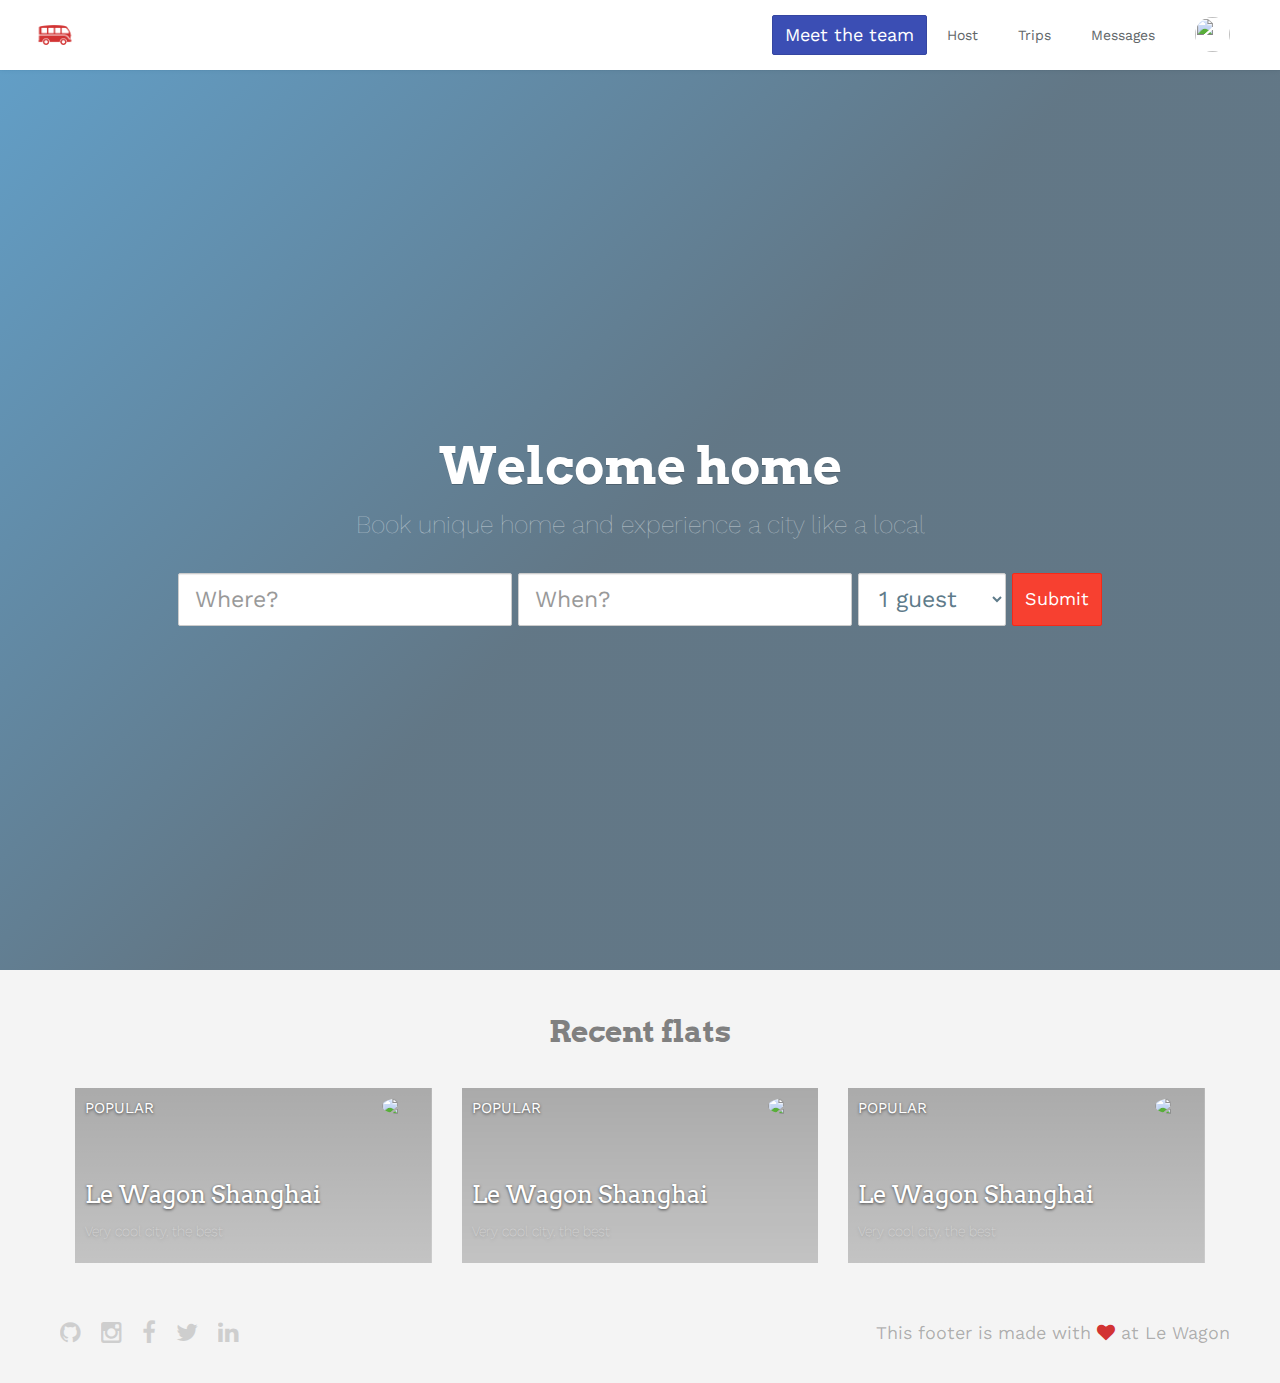
==== commit 0cb8fae5: "Automated commit at 2017-10-23 19:04:24 UTC by middleman-deploy 2.0.0-alpha" ====
--- a/index.html
+++ b/index.html
@@ -7,7 +7,7 @@
           content="width=device-width, initial-scale=1, shrink-to-fit=no">
     <!-- Use the title from a page's frontmatter if it has one -->
     <title>Le Wagon - Middleman</title>
-    <link href="stylesheets/application-3d02550f.css" rel="stylesheet" />
+    <link href="stylesheets/application-0f51bda1.css" rel="stylesheet" />
     <script src="javascripts/application-93de88c9.js"></script>
     <link href="images/favicon-f15af148.png" rel="icon" type="image/png" />
   </head>
@@ -21,7 +21,7 @@
 
   <!-- Right Navigation -->
   <div class="navbar-wagon-right hidden-xs hidden-sm">
-
+    <a href="team.html" class="btn btn-primary">Meet the team</a>
     <a href="" class="navbar-wagon-item navbar-wagon-link">Host</a>
     <a href="" class="navbar-wagon-item navbar-wagon-link">Trips</a>
     <a href="" class="navbar-wagon-item navbar-wagon-link">Messages</a>
@@ -70,7 +70,7 @@
           <option value ="3">3 guests</option>
         </select>
       </div>
-      <button type="submit" class="btn btn-default input-lg">Submit</button>
+      <button type="submit" class="btn btn-danger input-lg">Submit</button>
     </form>
   </div>
 </div>
--- a/stylesheets/application-0f51bda1.css
+++ b/stylesheets/application-0f51bda1.css
@@ -0,0 +1,8 @@
+@import url("https://fonts.googleapis.com/css?family=Arvo:400,700|Work+Sans:400,700");/*!
+ * Bootstrap v3.3.7 (http://getbootstrap.com)
+ * Copyright 2011-2016 Twitter, Inc.
+ * Licensed under MIT (https://github.com/twbs/bootstrap/blob/master/LICENSE)
+ *//*! normalize.css v3.0.3 | MIT License | github.com/necolas/normalize.css */html{font-family:sans-serif;-ms-text-size-adjust:100%;-webkit-text-size-adjust:100%}body{margin:0}article,aside,details,figcaption,figure,footer,header,hgroup,main,menu,nav,section,summary{display:block}audio,canvas,progress,video{display:inline-block;vertical-align:baseline}audio:not([controls]){display:none;height:0}[hidden],template{display:none}a{background-color:transparent}a:active,a:hover{outline:0}abbr[title]{border-bottom:1px dotted}b,strong{font-weight:bold}dfn{font-style:italic}h1{font-size:2em;margin:0.67em 0}mark{background:#ff0;color:#000}small{font-size:80%}sub,sup{font-size:75%;line-height:0;position:relative;vertical-align:baseline}sup{top:-0.5em}sub{bottom:-0.25em}img{border:0}svg:not(:root){overflow:hidden}figure{margin:1em 40px}hr{-webkit-box-sizing:content-box;box-sizing:content-box;height:0}pre{overflow:auto}code,kbd,pre,samp{font-family:monospace, monospace;font-size:1em}button,input,optgroup,select,textarea{color:inherit;font:inherit;margin:0}button{overflow:visible}button,select{text-transform:none}button,html input[type="button"],input[type="reset"],input[type="submit"]{-webkit-appearance:button;cursor:pointer}button[disabled],html input[disabled]{cursor:default}button::-moz-focus-inner,input::-moz-focus-inner{border:0;padding:0}input{line-height:normal}input[type="checkbox"],input[type="radio"]{-webkit-box-sizing:border-box;box-sizing:border-box;padding:0}input[type="number"]::-webkit-inner-spin-button,input[type="number"]::-webkit-outer-spin-button{height:auto}input[type="search"]{-webkit-appearance:textfield;-webkit-box-sizing:content-box;box-sizing:content-box}input[type="search"]::-webkit-search-cancel-button,input[type="search"]::-webkit-search-decoration{-webkit-appearance:none}fieldset{border:1px solid #c0c0c0;margin:0 2px;padding:0.35em 0.625em 0.75em}legend{border:0;padding:0}textarea{overflow:auto}optgroup{font-weight:bold}table{border-collapse:collapse;border-spacing:0}td,th{padding:0}/*! Source: https://github.com/h5bp/html5-boilerplate/blob/master/src/css/main.css */@media print{*,*:before,*:after{background:transparent !important;color:#000 !important;-webkit-box-shadow:none !important;box-shadow:none !important;text-shadow:none !important}a,a:visited{text-decoration:underline}a[href]:after{content:" (" attr(href) ")"}abbr[title]:after{content:" (" attr(title) ")"}a[href^="#"]:after,a[href^="javascript:"]:after{content:""}pre,blockquote{border:1px solid #999;page-break-inside:avoid}thead{display:table-header-group}tr,img{page-break-inside:avoid}img{max-width:100% !important}p,h2,h3{orphans:3;widows:3}h2,h3{page-break-after:avoid}.navbar{display:none}.btn>.caret,.dropup>.btn>.caret{border-top-color:#000 !important}.label{border:1px solid #000}.table{border-collapse:collapse !important}.table td,.table th{background-color:#fff !important}.table-bordered th,.table-bordered td{border:1px solid #ddd !important}}@font-face{font-family:'Glyphicons Halflings';src:url("../assets/bootstrap/glyphicons-halflings-regular-86b6f62b.eot");src:url("../assets/bootstrap/glyphicons-halflings-regular-86b6f62b.eot?#iefix") format("embedded-opentype"),url("../assets/bootstrap/glyphicons-halflings-regular-ca35b697.woff2") format("woff2"),url("../assets/bootstrap/glyphicons-halflings-regular-278e49a8.woff") format("woff"),url("../assets/bootstrap/glyphicons-halflings-regular-44bc1850.ttf") format("truetype"),url("../assets/bootstrap/glyphicons-halflings-regular-de51a849.svg#glyphicons_halflingsregular") format("svg")}.glyphicon{position:relative;top:1px;display:inline-block;font-family:'Glyphicons Halflings';font-style:normal;font-weight:normal;line-height:1;-webkit-font-smoothing:antialiased;-moz-osx-font-smoothing:grayscale}.glyphicon-asterisk:before{content:"\002a"}.glyphicon-plus:before{content:"\002b"}.glyphicon-euro:before,.glyphicon-eur:before{content:"\20ac"}.glyphicon-minus:before{content:"\2212"}.glyphicon-cloud:before{content:"\2601"}.glyphicon-envelope:before{content:"\2709"}.glyphicon-pencil:before{content:"\270f"}.glyphicon-glass:before{content:"\e001"}.glyphicon-music:before{content:"\e002"}.glyphicon-search:before{content:"\e003"}.glyphicon-heart:before{content:"\e005"}.glyphicon-star:before{content:"\e006"}.glyphicon-star-empty:before{content:"\e007"}.glyphicon-user:before{content:"\e008"}.glyphicon-film:before{content:"\e009"}.glyphicon-th-large:before{content:"\e010"}.glyphicon-th:before{content:"\e011"}.glyphicon-th-list:before{content:"\e012"}.glyphicon-ok:before{content:"\e013"}.glyphicon-remove:before{content:"\e014"}.glyphicon-zoom-in:before{content:"\e015"}.glyphicon-zoom-out:before{content:"\e016"}.glyphicon-off:before{content:"\e017"}.glyphicon-signal:before{content:"\e018"}.glyphicon-cog:before{content:"\e019"}.glyphicon-trash:before{content:"\e020"}.glyphicon-home:before{content:"\e021"}.glyphicon-file:before{content:"\e022"}.glyphicon-time:before{content:"\e023"}.glyphicon-road:before{content:"\e024"}.glyphicon-download-alt:before{content:"\e025"}.glyphicon-download:before{content:"\e026"}.glyphicon-upload:before{content:"\e027"}.glyphicon-inbox:before{content:"\e028"}.glyphicon-play-circle:before{content:"\e029"}.glyphicon-repeat:before{content:"\e030"}.glyphicon-refresh:before{content:"\e031"}.glyphicon-list-alt:before{content:"\e032"}.glyphicon-lock:before{content:"\e033"}.glyphicon-flag:before{content:"\e034"}.glyphicon-headphones:before{content:"\e035"}.glyphicon-volume-off:before{content:"\e036"}.glyphicon-volume-down:before{content:"\e037"}.glyphicon-volume-up:before{content:"\e038"}.glyphicon-qrcode:before{content:"\e039"}.glyphicon-barcode:before{content:"\e040"}.glyphicon-tag:before{content:"\e041"}.glyphicon-tags:before{content:"\e042"}.glyphicon-book:before{content:"\e043"}.glyphicon-bookmark:before{content:"\e044"}.glyphicon-print:before{content:"\e045"}.glyphicon-camera:before{content:"\e046"}.glyphicon-font:before{content:"\e047"}.glyphicon-bold:before{content:"\e048"}.glyphicon-italic:before{content:"\e049"}.glyphicon-text-height:before{content:"\e050"}.glyphicon-text-width:before{content:"\e051"}.glyphicon-align-left:before{content:"\e052"}.glyphicon-align-center:before{content:"\e053"}.glyphicon-align-right:before{content:"\e054"}.glyphicon-align-justify:before{content:"\e055"}.glyphicon-list:before{content:"\e056"}.glyphicon-indent-left:before{content:"\e057"}.glyphicon-indent-right:before{content:"\e058"}.glyphicon-facetime-video:before{content:"\e059"}.glyphicon-picture:before{content:"\e060"}.glyphicon-map-marker:before{content:"\e062"}.glyphicon-adjust:before{content:"\e063"}.glyphicon-tint:before{content:"\e064"}.glyphicon-edit:before{content:"\e065"}.glyphicon-share:before{content:"\e066"}.glyphicon-check:before{content:"\e067"}.glyphicon-move:before{content:"\e068"}.glyphicon-step-backward:before{content:"\e069"}.glyphicon-fast-backward:before{content:"\e070"}.glyphicon-backward:before{content:"\e071"}.glyphicon-play:before{content:"\e072"}.glyphicon-pause:before{content:"\e073"}.glyphicon-stop:before{content:"\e074"}.glyphicon-forward:before{content:"\e075"}.glyphicon-fast-forward:before{content:"\e076"}.glyphicon-step-forward:before{content:"\e077"}.glyphicon-eject:before{content:"\e078"}.glyphicon-chevron-left:before{content:"\e079"}.glyphicon-chevron-right:before{content:"\e080"}.glyphicon-plus-sign:before{content:"\e081"}.glyphicon-minus-sign:before{content:"\e082"}.glyphicon-remove-sign:before{content:"\e083"}.glyphicon-ok-sign:before{content:"\e084"}.glyphicon-question-sign:before{content:"\e085"}.glyphicon-info-sign:before{content:"\e086"}.glyphicon-screenshot:before{content:"\e087"}.glyphicon-remove-circle:before{content:"\e088"}.glyphicon-ok-circle:before{content:"\e089"}.glyphicon-ban-circle:before{content:"\e090"}.glyphicon-arrow-left:before{content:"\e091"}.glyphicon-arrow-right:before{content:"\e092"}.glyphicon-arrow-up:before{content:"\e093"}.glyphicon-arrow-down:before{content:"\e094"}.glyphicon-share-alt:before{content:"\e095"}.glyphicon-resize-full:before{content:"\e096"}.glyphicon-resize-small:before{content:"\e097"}.glyphicon-exclamation-sign:before{content:"\e101"}.glyphicon-gift:before{content:"\e102"}.glyphicon-leaf:before{content:"\e103"}.glyphicon-fire:before{content:"\e104"}.glyphicon-eye-open:before{content:"\e105"}.glyphicon-eye-close:before{content:"\e106"}.glyphicon-warning-sign:before{content:"\e107"}.glyphicon-plane:before{content:"\e108"}.glyphicon-calendar:before{content:"\e109"}.glyphicon-random:before{content:"\e110"}.glyphicon-comment:before{content:"\e111"}.glyphicon-magnet:before{content:"\e112"}.glyphicon-chevron-up:before{content:"\e113"}.glyphicon-chevron-down:before{content:"\e114"}.glyphicon-retweet:before{content:"\e115"}.glyphicon-shopping-cart:before{content:"\e116"}.glyphicon-folder-close:before{content:"\e117"}.glyphicon-folder-open:before{content:"\e118"}.glyphicon-resize-vertical:before{content:"\e119"}.glyphicon-resize-horizontal:before{content:"\e120"}.glyphicon-hdd:before{content:"\e121"}.glyphicon-bullhorn:before{content:"\e122"}.glyphicon-bell:before{content:"\e123"}.glyphicon-certificate:before{content:"\e124"}.glyphicon-thumbs-up:before{content:"\e125"}.glyphicon-thumbs-down:before{content:"\e126"}.glyphicon-hand-right:before{content:"\e127"}.glyphicon-hand-left:before{content:"\e128"}.glyphicon-hand-up:before{content:"\e129"}.glyphicon-hand-down:before{content:"\e130"}.glyphicon-circle-arrow-right:before{content:"\e131"}.glyphicon-circle-arrow-left:before{content:"\e132"}.glyphicon-circle-arrow-up:before{content:"\e133"}.glyphicon-circle-arrow-down:before{content:"\e134"}.glyphicon-globe:before{content:"\e135"}.glyphicon-wrench:before{content:"\e136"}.glyphicon-tasks:before{content:"\e137"}.glyphicon-filter:before{content:"\e138"}.glyphicon-briefcase:before{content:"\e139"}.glyphicon-fullscreen:before{content:"\e140"}.glyphicon-dashboard:before{content:"\e141"}.glyphicon-paperclip:before{content:"\e142"}.glyphicon-heart-empty:before{content:"\e143"}.glyphicon-link:before{content:"\e144"}.glyphicon-phone:before{content:"\e145"}.glyphicon-pushpin:before{content:"\e146"}.glyphicon-usd:before{content:"\e148"}.glyphicon-gbp:before{content:"\e149"}.glyphicon-sort:before{content:"\e150"}.glyphicon-sort-by-alphabet:before{content:"\e151"}.glyphicon-sort-by-alphabet-alt:before{content:"\e152"}.glyphicon-sort-by-order:before{content:"\e153"}.glyphicon-sort-by-order-alt:before{content:"\e154"}.glyphicon-sort-by-attributes:before{content:"\e155"}.glyphicon-sort-by-attributes-alt:before{content:"\e156"}.glyphicon-unchecked:before{content:"\e157"}.glyphicon-expand:before{content:"\e158"}.glyphicon-collapse-down:before{content:"\e159"}.glyphicon-collapse-up:before{content:"\e160"}.glyphicon-log-in:before{content:"\e161"}.glyphicon-flash:before{content:"\e162"}.glyphicon-log-out:before{content:"\e163"}.glyphicon-new-window:before{content:"\e164"}.glyphicon-record:before{content:"\e165"}.glyphicon-save:before{content:"\e166"}.glyphicon-open:before{content:"\e167"}.glyphicon-saved:before{content:"\e168"}.glyphicon-import:before{content:"\e169"}.glyphicon-export:before{content:"\e170"}.glyphicon-send:before{content:"\e171"}.glyphicon-floppy-disk:before{content:"\e172"}.glyphicon-floppy-saved:before{content:"\e173"}.glyphicon-floppy-remove:before{content:"\e174"}.glyphicon-floppy-save:before{content:"\e175"}.glyphicon-floppy-open:before{content:"\e176"}.glyphicon-credit-card:before{content:"\e177"}.glyphicon-transfer:before{content:"\e178"}.glyphicon-cutlery:before{content:"\e179"}.glyphicon-header:before{content:"\e180"}.glyphicon-compressed:before{content:"\e181"}.glyphicon-earphone:before{content:"\e182"}.glyphicon-phone-alt:before{content:"\e183"}.glyphicon-tower:before{content:"\e184"}.glyphicon-stats:before{content:"\e185"}.glyphicon-sd-video:before{content:"\e186"}.glyphicon-hd-video:before{content:"\e187"}.glyphicon-subtitles:before{content:"\e188"}.glyphicon-sound-stereo:before{content:"\e189"}.glyphicon-sound-dolby:before{content:"\e190"}.glyphicon-sound-5-1:before{content:"\e191"}.glyphicon-sound-6-1:before{content:"\e192"}.glyphicon-sound-7-1:before{content:"\e193"}.glyphicon-copyright-mark:before{content:"\e194"}.glyphicon-registration-mark:before{content:"\e195"}.glyphicon-cloud-download:before{content:"\e197"}.glyphicon-cloud-upload:before{content:"\e198"}.glyphicon-tree-conifer:before{content:"\e199"}.glyphicon-tree-deciduous:before{content:"\e200"}.glyphicon-cd:before{content:"\e201"}.glyphicon-save-file:before{content:"\e202"}.glyphicon-open-file:before{content:"\e203"}.glyphicon-level-up:before{content:"\e204"}.glyphicon-copy:before{content:"\e205"}.glyphicon-paste:before{content:"\e206"}.glyphicon-alert:before{content:"\e209"}.glyphicon-equalizer:before{content:"\e210"}.glyphicon-king:before{content:"\e211"}.glyphicon-queen:before{content:"\e212"}.glyphicon-pawn:before{content:"\e213"}.glyphicon-bishop:before{content:"\e214"}.glyphicon-knight:before{content:"\e215"}.glyphicon-baby-formula:before{content:"\e216"}.glyphicon-tent:before{content:"\26fa"}.glyphicon-blackboard:before{content:"\e218"}.glyphicon-bed:before{content:"\e219"}.glyphicon-apple:before{content:"\f8ff"}.glyphicon-erase:before{content:"\e221"}.glyphicon-hourglass:before{content:"\231b"}.glyphicon-lamp:before{content:"\e223"}.glyphicon-duplicate:before{content:"\e224"}.glyphicon-piggy-bank:before{content:"\e225"}.glyphicon-scissors:before{content:"\e226"}.glyphicon-bitcoin:before{content:"\e227"}.glyphicon-btc:before{content:"\e227"}.glyphicon-xbt:before{content:"\e227"}.glyphicon-yen:before{content:"\00a5"}.glyphicon-jpy:before{content:"\00a5"}.glyphicon-ruble:before{content:"\20bd"}.glyphicon-rub:before{content:"\20bd"}.glyphicon-scale:before{content:"\e230"}.glyphicon-ice-lolly:before{content:"\e231"}.glyphicon-ice-lolly-tasted:before{content:"\e232"}.glyphicon-education:before{content:"\e233"}.glyphicon-option-horizontal:before{content:"\e234"}.glyphicon-option-vertical:before{content:"\e235"}.glyphicon-menu-hamburger:before{content:"\e236"}.glyphicon-modal-window:before{content:"\e237"}.glyphicon-oil:before{content:"\e238"}.glyphicon-grain:before{content:"\e239"}.glyphicon-sunglasses:before{content:"\e240"}.glyphicon-text-size:before{content:"\e241"}.glyphicon-text-color:before{content:"\e242"}.glyphicon-text-background:before{content:"\e243"}.glyphicon-object-align-top:before{content:"\e244"}.glyphicon-object-align-bottom:before{content:"\e245"}.glyphicon-object-align-horizontal:before{content:"\e246"}.glyphicon-object-align-left:before{content:"\e247"}.glyphicon-object-align-vertical:before{content:"\e248"}.glyphicon-object-align-right:before{content:"\e249"}.glyphicon-triangle-right:before{content:"\e250"}.glyphicon-triangle-left:before{content:"\e251"}.glyphicon-triangle-bottom:before{content:"\e252"}.glyphicon-triangle-top:before{content:"\e253"}.glyphicon-console:before{content:"\e254"}.glyphicon-superscript:before{content:"\e255"}.glyphicon-subscript:before{content:"\e256"}.glyphicon-menu-left:before{content:"\e257"}.glyphicon-menu-right:before{content:"\e258"}.glyphicon-menu-down:before{content:"\e259"}.glyphicon-menu-up:before{content:"\e260"}*{-webkit-box-sizing:border-box;box-sizing:border-box}*:before,*:after{-webkit-box-sizing:border-box;box-sizing:border-box}html{font-size:10px;-webkit-tap-highlight-color:transparent}body{font-family:"Work Sans", "Helvetica", "sans-serif";font-size:18px;line-height:1.42857143;color:#96acb8;background-color:#F4F4F4}input,button,select,textarea{font-family:inherit;font-size:inherit;line-height:inherit}a{color:#3B4EB4;text-decoration:none}a:hover,a:focus{color:#28357a;text-decoration:underline}a:focus{outline:5px auto -webkit-focus-ring-color;outline-offset:-2px}figure{margin:0}img{vertical-align:middle}.img-responsive{display:block;max-width:100%;height:auto}.img-rounded{border-radius:2px}.img-thumbnail{padding:4px;line-height:1.42857143;background-color:#F4F4F4;border:1px solid #ddd;border-radius:2px;-webkit-transition:all 0.2s ease-in-out;transition:all 0.2s ease-in-out;display:inline-block;max-width:100%;height:auto}.img-circle{border-radius:50%}hr{margin-top:25px;margin-bottom:25px;border:0;border-top:1px solid white}.sr-only{position:absolute;width:1px;height:1px;margin:-1px;padding:0;overflow:hidden;clip:rect(0, 0, 0, 0);border:0}.sr-only-focusable:active,.sr-only-focusable:focus{position:static;width:auto;height:auto;margin:0;overflow:visible;clip:auto}[role="button"]{cursor:pointer}h1,h2,h3,h4,h5,h6,.h1,.h2,.h3,.h4,.h5,.h6{font-family:"Arvo", "Helvetica", "sans-serif";font-weight:500;line-height:1.1;color:inherit}h1 small,h1 .small,h2 small,h2 .small,h3 small,h3 .small,h4 small,h4 .small,h5 small,h5 .small,h6 small,h6 .small,.h1 small,.h1 .small,.h2 small,.h2 .small,.h3 small,.h3 .small,.h4 small,.h4 .small,.h5 small,.h5 .small,.h6 small,.h6 .small{font-weight:normal;line-height:1;color:#e7ecef}h1,.h1,h2,.h2,h3,.h3{margin-top:25px;margin-bottom:12.5px}h1 small,h1 .small,.h1 small,.h1 .small,h2 small,h2 .small,.h2 small,.h2 .small,h3 small,h3 .small,.h3 small,.h3 .small{font-size:65%}h4,.h4,h5,.h5,h6,.h6{margin-top:12.5px;margin-bottom:12.5px}h4 small,h4 .small,.h4 small,.h4 .small,h5 small,h5 .small,.h5 small,.h5 .small,h6 small,h6 .small,.h6 small,.h6 .small{font-size:75%}h1,.h1{font-size:46px}h2,.h2{font-size:38px}h3,.h3{font-size:31px}h4,.h4{font-size:23px}h5,.h5{font-size:18px}h6,.h6{font-size:16px}p{margin:0 0 12.5px}.lead{margin-bottom:25px;font-size:20px;font-weight:300;line-height:1.4}@media (min-width: 768px){.lead{font-size:27px}}small,.small{font-size:88%}mark,.mark{background-color:#fcf8e3;padding:.2em}.text-left{text-align:left}.text-right{text-align:right}.text-center{text-align:center}.text-justify{text-align:justify}.text-nowrap{white-space:nowrap}.text-lowercase{text-transform:lowercase}.text-uppercase,.initialism{text-transform:uppercase}.text-capitalize{text-transform:capitalize}.text-muted{color:#e7ecef}.text-primary{color:#3B4EB4}a.text-primary:hover,a.text-primary:focus{color:#2e3d8e}.text-success{color:#3c763d}a.text-success:hover,a.text-success:focus{color:#2b542c}.text-info{color:#31708f}a.text-info:hover,a.text-info:focus{color:#245269}.text-warning{color:#8a6d3b}a.text-warning:hover,a.text-warning:focus{color:#66512c}.text-danger{color:#a94442}a.text-danger:hover,a.text-danger:focus{color:#843534}.bg-primary{color:#fff}.bg-primary{background-color:#3B4EB4}a.bg-primary:hover,a.bg-primary:focus{background-color:#2e3d8e}.bg-success{background-color:#dff0d8}a.bg-success:hover,a.bg-success:focus{background-color:#c1e2b3}.bg-info{background-color:#d9edf7}a.bg-info:hover,a.bg-info:focus{background-color:#afd9ee}.bg-warning{background-color:#fcf8e3}a.bg-warning:hover,a.bg-warning:focus{background-color:#f7ecb5}.bg-danger{background-color:#f2dede}a.bg-danger:hover,a.bg-danger:focus{background-color:#e4b9b9}.page-header{padding-bottom:11.5px;margin:50px 0 25px;border-bottom:1px solid white}ul,ol{margin-top:0;margin-bottom:12.5px}ul ul,ul ol,ol ul,ol ol{margin-bottom:0}.list-unstyled{padding-left:0;list-style:none}.list-inline{padding-left:0;list-style:none;margin-left:-5px}.list-inline>li{display:inline-block;padding-left:5px;padding-right:5px}dl{margin-top:0;margin-bottom:25px}dt,dd{line-height:1.42857143}dt{font-weight:bold}dd{margin-left:0}.dl-horizontal dd:before,.dl-horizontal dd:after{content:" ";display:table}.dl-horizontal dd:after{clear:both}@media (min-width: 768px){.dl-horizontal dt{float:left;width:160px;clear:left;text-align:right;overflow:hidden;text-overflow:ellipsis;white-space:nowrap}.dl-horizontal dd{margin-left:180px}}abbr[title],abbr[data-original-title]{cursor:help;border-bottom:1px dotted #e7ecef}.initialism{font-size:90%}blockquote{padding:12.5px 25px;margin:0 0 25px;font-size:22.5px;border-left:5px solid white}blockquote p:last-child,blockquote ul:last-child,blockquote ol:last-child{margin-bottom:0}blockquote footer,blockquote small,blockquote .small{display:block;font-size:80%;line-height:1.42857143;color:#e7ecef}blockquote footer:before,blockquote small:before,blockquote .small:before{content:'\2014 \00A0'}.blockquote-reverse,blockquote.pull-right{padding-right:15px;padding-left:0;border-right:5px solid white;border-left:0;text-align:right}.blockquote-reverse footer:before,.blockquote-reverse small:before,.blockquote-reverse .small:before,blockquote.pull-right footer:before,blockquote.pull-right small:before,blockquote.pull-right .small:before{content:''}.blockquote-reverse footer:after,.blockquote-reverse small:after,.blockquote-reverse .small:after,blockquote.pull-right footer:after,blockquote.pull-right small:after,blockquote.pull-right .small:after{content:'\00A0 \2014'}address{margin-bottom:25px;font-style:normal;line-height:1.42857143}code,kbd,pre,samp{font-family:Menlo, Monaco, Consolas, "Courier New", monospace}code{padding:2px 4px;font-size:90%;color:#c7254e;background-color:#f9f2f4;border-radius:2px}kbd{padding:2px 4px;font-size:90%;color:#fff;background-color:#333;border-radius:2px;-webkit-box-shadow:inset 0 -1px 0 rgba(0,0,0,0.25);box-shadow:inset 0 -1px 0 rgba(0,0,0,0.25)}kbd kbd{padding:0;font-size:100%;font-weight:bold;-webkit-box-shadow:none;box-shadow:none}pre{display:block;padding:12px;margin:0 0 12.5px;font-size:17px;line-height:1.42857143;word-break:break-all;word-wrap:break-word;color:#96acb8;background-color:#f5f5f5;border:1px solid #ccc;border-radius:2px}pre code{padding:0;font-size:inherit;color:inherit;white-space:pre-wrap;background-color:transparent;border-radius:0}.pre-scrollable{max-height:340px;overflow-y:scroll}.container{margin-right:auto;margin-left:auto;padding-left:15px;padding-right:15px}.container:before,.container:after{content:" ";display:table}.container:after{clear:both}@media (min-width: 768px){.container{width:750px}}@media (min-width: 992px){.container{width:970px}}@media (min-width: 1200px){.container{width:1170px}}.container-fluid{margin-right:auto;margin-left:auto;padding-left:15px;padding-right:15px}.container-fluid:before,.container-fluid:after{content:" ";display:table}.container-fluid:after{clear:both}.row{margin-left:-15px;margin-right:-15px}.row:before,.row:after{content:" ";display:table}.row:after{clear:both}.col-xs-1,.col-sm-1,.col-md-1,.col-lg-1,.col-xs-2,.col-sm-2,.col-md-2,.col-lg-2,.col-xs-3,.col-sm-3,.col-md-3,.col-lg-3,.col-xs-4,.col-sm-4,.col-md-4,.col-lg-4,.col-xs-5,.col-sm-5,.col-md-5,.col-lg-5,.col-xs-6,.col-sm-6,.col-md-6,.col-lg-6,.col-xs-7,.col-sm-7,.col-md-7,.col-lg-7,.col-xs-8,.col-sm-8,.col-md-8,.col-lg-8,.col-xs-9,.col-sm-9,.col-md-9,.col-lg-9,.col-xs-10,.col-sm-10,.col-md-10,.col-lg-10,.col-xs-11,.col-sm-11,.col-md-11,.col-lg-11,.col-xs-12,.col-sm-12,.col-md-12,.col-lg-12{position:relative;min-height:1px;padding-left:15px;padding-right:15px}.col-xs-1,.col-xs-2,.col-xs-3,.col-xs-4,.col-xs-5,.col-xs-6,.col-xs-7,.col-xs-8,.col-xs-9,.col-xs-10,.col-xs-11,.col-xs-12{float:left}.col-xs-1{width:8.33333333%}.col-xs-2{width:16.66666667%}.col-xs-3{width:25%}.col-xs-4{width:33.33333333%}.col-xs-5{width:41.66666667%}.col-xs-6{width:50%}.col-xs-7{width:58.33333333%}.col-xs-8{width:66.66666667%}.col-xs-9{width:75%}.col-xs-10{width:83.33333333%}.col-xs-11{width:91.66666667%}.col-xs-12{width:100%}.col-xs-pull-0{right:auto}.col-xs-pull-1{right:8.33333333%}.col-xs-pull-2{right:16.66666667%}.col-xs-pull-3{right:25%}.col-xs-pull-4{right:33.33333333%}.col-xs-pull-5{right:41.66666667%}.col-xs-pull-6{right:50%}.col-xs-pull-7{right:58.33333333%}.col-xs-pull-8{right:66.66666667%}.col-xs-pull-9{right:75%}.col-xs-pull-10{right:83.33333333%}.col-xs-pull-11{right:91.66666667%}.col-xs-pull-12{right:100%}.col-xs-push-0{left:auto}.col-xs-push-1{left:8.33333333%}.col-xs-push-2{left:16.66666667%}.col-xs-push-3{left:25%}.col-xs-push-4{left:33.33333333%}.col-xs-push-5{left:41.66666667%}.col-xs-push-6{left:50%}.col-xs-push-7{left:58.33333333%}.col-xs-push-8{left:66.66666667%}.col-xs-push-9{left:75%}.col-xs-push-10{left:83.33333333%}.col-xs-push-11{left:91.66666667%}.col-xs-push-12{left:100%}.col-xs-offset-0{margin-left:0%}.col-xs-offset-1{margin-left:8.33333333%}.col-xs-offset-2{margin-left:16.66666667%}.col-xs-offset-3{margin-left:25%}.col-xs-offset-4{margin-left:33.33333333%}.col-xs-offset-5{margin-left:41.66666667%}.col-xs-offset-6{margin-left:50%}.col-xs-offset-7{margin-left:58.33333333%}.col-xs-offset-8{margin-left:66.66666667%}.col-xs-offset-9{margin-left:75%}.col-xs-offset-10{margin-left:83.33333333%}.col-xs-offset-11{margin-left:91.66666667%}.col-xs-offset-12{margin-left:100%}@media (min-width: 768px){.col-sm-1,.col-sm-2,.col-sm-3,.col-sm-4,.col-sm-5,.col-sm-6,.col-sm-7,.col-sm-8,.col-sm-9,.col-sm-10,.col-sm-11,.col-sm-12{float:left}.col-sm-1{width:8.33333333%}.col-sm-2{width:16.66666667%}.col-sm-3{width:25%}.col-sm-4{width:33.33333333%}.col-sm-5{width:41.66666667%}.col-sm-6{width:50%}.col-sm-7{width:58.33333333%}.col-sm-8{width:66.66666667%}.col-sm-9{width:75%}.col-sm-10{width:83.33333333%}.col-sm-11{width:91.66666667%}.col-sm-12{width:100%}.col-sm-pull-0{right:auto}.col-sm-pull-1{right:8.33333333%}.col-sm-pull-2{right:16.66666667%}.col-sm-pull-3{right:25%}.col-sm-pull-4{right:33.33333333%}.col-sm-pull-5{right:41.66666667%}.col-sm-pull-6{right:50%}.col-sm-pull-7{right:58.33333333%}.col-sm-pull-8{right:66.66666667%}.col-sm-pull-9{right:75%}.col-sm-pull-10{right:83.33333333%}.col-sm-pull-11{right:91.66666667%}.col-sm-pull-12{right:100%}.col-sm-push-0{left:auto}.col-sm-push-1{left:8.33333333%}.col-sm-push-2{left:16.66666667%}.col-sm-push-3{left:25%}.col-sm-push-4{left:33.33333333%}.col-sm-push-5{left:41.66666667%}.col-sm-push-6{left:50%}.col-sm-push-7{left:58.33333333%}.col-sm-push-8{left:66.66666667%}.col-sm-push-9{left:75%}.col-sm-push-10{left:83.33333333%}.col-sm-push-11{left:91.66666667%}.col-sm-push-12{left:100%}.col-sm-offset-0{margin-left:0%}.col-sm-offset-1{margin-left:8.33333333%}.col-sm-offset-2{margin-left:16.66666667%}.col-sm-offset-3{margin-left:25%}.col-sm-offset-4{margin-left:33.33333333%}.col-sm-offset-5{margin-left:41.66666667%}.col-sm-offset-6{margin-left:50%}.col-sm-offset-7{margin-left:58.33333333%}.col-sm-offset-8{margin-left:66.66666667%}.col-sm-offset-9{margin-left:75%}.col-sm-offset-10{margin-left:83.33333333%}.col-sm-offset-11{margin-left:91.66666667%}.col-sm-offset-12{margin-left:100%}}@media (min-width: 992px){.col-md-1,.col-md-2,.col-md-3,.col-md-4,.col-md-5,.col-md-6,.col-md-7,.col-md-8,.col-md-9,.col-md-10,.col-md-11,.col-md-12{float:left}.col-md-1{width:8.33333333%}.col-md-2{width:16.66666667%}.col-md-3{width:25%}.col-md-4{width:33.33333333%}.col-md-5{width:41.66666667%}.col-md-6{width:50%}.col-md-7{width:58.33333333%}.col-md-8{width:66.66666667%}.col-md-9{width:75%}.col-md-10{width:83.33333333%}.col-md-11{width:91.66666667%}.col-md-12{width:100%}.col-md-pull-0{right:auto}.col-md-pull-1{right:8.33333333%}.col-md-pull-2{right:16.66666667%}.col-md-pull-3{right:25%}.col-md-pull-4{right:33.33333333%}.col-md-pull-5{right:41.66666667%}.col-md-pull-6{right:50%}.col-md-pull-7{right:58.33333333%}.col-md-pull-8{right:66.66666667%}.col-md-pull-9{right:75%}.col-md-pull-10{right:83.33333333%}.col-md-pull-11{right:91.66666667%}.col-md-pull-12{right:100%}.col-md-push-0{left:auto}.col-md-push-1{left:8.33333333%}.col-md-push-2{left:16.66666667%}.col-md-push-3{left:25%}.col-md-push-4{left:33.33333333%}.col-md-push-5{left:41.66666667%}.col-md-push-6{left:50%}.col-md-push-7{left:58.33333333%}.col-md-push-8{left:66.66666667%}.col-md-push-9{left:75%}.col-md-push-10{left:83.33333333%}.col-md-push-11{left:91.66666667%}.col-md-push-12{left:100%}.col-md-offset-0{margin-left:0%}.col-md-offset-1{margin-left:8.33333333%}.col-md-offset-2{margin-left:16.66666667%}.col-md-offset-3{margin-left:25%}.col-md-offset-4{margin-left:33.33333333%}.col-md-offset-5{margin-left:41.66666667%}.col-md-offset-6{margin-left:50%}.col-md-offset-7{margin-left:58.33333333%}.col-md-offset-8{margin-left:66.66666667%}.col-md-offset-9{margin-left:75%}.col-md-offset-10{margin-left:83.33333333%}.col-md-offset-11{margin-left:91.66666667%}.col-md-offset-12{margin-left:100%}}@media (min-width: 1200px){.col-lg-1,.col-lg-2,.col-lg-3,.col-lg-4,.col-lg-5,.col-lg-6,.col-lg-7,.col-lg-8,.col-lg-9,.col-lg-10,.col-lg-11,.col-lg-12{float:left}.col-lg-1{width:8.33333333%}.col-lg-2{width:16.66666667%}.col-lg-3{width:25%}.col-lg-4{width:33.33333333%}.col-lg-5{width:41.66666667%}.col-lg-6{width:50%}.col-lg-7{width:58.33333333%}.col-lg-8{width:66.66666667%}.col-lg-9{width:75%}.col-lg-10{width:83.33333333%}.col-lg-11{width:91.66666667%}.col-lg-12{width:100%}.col-lg-pull-0{right:auto}.col-lg-pull-1{right:8.33333333%}.col-lg-pull-2{right:16.66666667%}.col-lg-pull-3{right:25%}.col-lg-pull-4{right:33.33333333%}.col-lg-pull-5{right:41.66666667%}.col-lg-pull-6{right:50%}.col-lg-pull-7{right:58.33333333%}.col-lg-pull-8{right:66.66666667%}.col-lg-pull-9{right:75%}.col-lg-pull-10{right:83.33333333%}.col-lg-pull-11{right:91.66666667%}.col-lg-pull-12{right:100%}.col-lg-push-0{left:auto}.col-lg-push-1{left:8.33333333%}.col-lg-push-2{left:16.66666667%}.col-lg-push-3{left:25%}.col-lg-push-4{left:33.33333333%}.col-lg-push-5{left:41.66666667%}.col-lg-push-6{left:50%}.col-lg-push-7{left:58.33333333%}.col-lg-push-8{left:66.66666667%}.col-lg-push-9{left:75%}.col-lg-push-10{left:83.33333333%}.col-lg-push-11{left:91.66666667%}.col-lg-push-12{left:100%}.col-lg-offset-0{margin-left:0%}.col-lg-offset-1{margin-left:8.33333333%}.col-lg-offset-2{margin-left:16.66666667%}.col-lg-offset-3{margin-left:25%}.col-lg-offset-4{margin-left:33.33333333%}.col-lg-offset-5{margin-left:41.66666667%}.col-lg-offset-6{margin-left:50%}.col-lg-offset-7{margin-left:58.33333333%}.col-lg-offset-8{margin-left:66.66666667%}.col-lg-offset-9{margin-left:75%}.col-lg-offset-10{margin-left:83.33333333%}.col-lg-offset-11{margin-left:91.66666667%}.col-lg-offset-12{margin-left:100%}}table{background-color:transparent}caption{padding-top:8px;padding-bottom:8px;color:#e7ecef;text-align:left}th{text-align:left}.table{width:100%;max-width:100%;margin-bottom:25px}.table>thead>tr>th,.table>thead>tr>td,.table>tbody>tr>th,.table>tbody>tr>td,.table>tfoot>tr>th,.table>tfoot>tr>td{padding:8px;line-height:1.42857143;vertical-align:top;border-top:1px solid #ddd}.table>thead>tr>th{vertical-align:bottom;border-bottom:2px solid #ddd}.table>caption+thead>tr:first-child>th,.table>caption+thead>tr:first-child>td,.table>colgroup+thead>tr:first-child>th,.table>colgroup+thead>tr:first-child>td,.table>thead:first-child>tr:first-child>th,.table>thead:first-child>tr:first-child>td{border-top:0}.table>tbody+tbody{border-top:2px solid #ddd}.table .table{background-color:#F4F4F4}.table-condensed>thead>tr>th,.table-condensed>thead>tr>td,.table-condensed>tbody>tr>th,.table-condensed>tbody>tr>td,.table-condensed>tfoot>tr>th,.table-condensed>tfoot>tr>td{padding:5px}.table-bordered{border:1px solid #ddd}.table-bordered>thead>tr>th,.table-bordered>thead>tr>td,.table-bordered>tbody>tr>th,.table-bordered>tbody>tr>td,.table-bordered>tfoot>tr>th,.table-bordered>tfoot>tr>td{border:1px solid #ddd}.table-bordered>thead>tr>th,.table-bordered>thead>tr>td{border-bottom-width:2px}.table-striped>tbody>tr:nth-of-type(odd){background-color:#f9f9f9}.table-hover>tbody>tr:hover{background-color:#f5f5f5}table col[class*="col-"]{position:static;float:none;display:table-column}table td[class*="col-"],table th[class*="col-"]{position:static;float:none;display:table-cell}.table>thead>tr>td.active,.table>thead>tr>th.active,.table>thead>tr.active>td,.table>thead>tr.active>th,.table>tbody>tr>td.active,.table>tbody>tr>th.active,.table>tbody>tr.active>td,.table>tbody>tr.active>th,.table>tfoot>tr>td.active,.table>tfoot>tr>th.active,.table>tfoot>tr.active>td,.table>tfoot>tr.active>th{background-color:#f5f5f5}.table-hover>tbody>tr>td.active:hover,.table-hover>tbody>tr>th.active:hover,.table-hover>tbody>tr.active:hover>td,.table-hover>tbody>tr:hover>.active,.table-hover>tbody>tr.active:hover>th{background-color:#e8e8e8}.table>thead>tr>td.success,.table>thead>tr>th.success,.table>thead>tr.success>td,.table>thead>tr.success>th,.table>tbody>tr>td.success,.table>tbody>tr>th.success,.table>tbody>tr.success>td,.table>tbody>tr.success>th,.table>tfoot>tr>td.success,.table>tfoot>tr>th.success,.table>tfoot>tr.success>td,.table>tfoot>tr.success>th{background-color:#dff0d8}.table-hover>tbody>tr>td.success:hover,.table-hover>tbody>tr>th.success:hover,.table-hover>tbody>tr.success:hover>td,.table-hover>tbody>tr:hover>.success,.table-hover>tbody>tr.success:hover>th{background-color:#d0e9c6}.table>thead>tr>td.info,.table>thead>tr>th.info,.table>thead>tr.info>td,.table>thead>tr.info>th,.table>tbody>tr>td.info,.table>tbody>tr>th.info,.table>tbody>tr.info>td,.table>tbody>tr.info>th,.table>tfoot>tr>td.info,.table>tfoot>tr>th.info,.table>tfoot>tr.info>td,.table>tfoot>tr.info>th{background-color:#d9edf7}.table-hover>tbody>tr>td.info:hover,.table-hover>tbody>tr>th.info:hover,.table-hover>tbody>tr.info:hover>td,.table-hover>tbody>tr:hover>.info,.table-hover>tbody>tr.info:hover>th{background-color:#c4e3f3}.table>thead>tr>td.warning,.table>thead>tr>th.warning,.table>thead>tr.warning>td,.table>thead>tr.warning>th,.table>tbody>tr>td.warning,.table>tbody>tr>th.warning,.table>tbody>tr.warning>td,.table>tbody>tr.warning>th,.table>tfoot>tr>td.warning,.table>tfoot>tr>th.warning,.table>tfoot>tr.warning>td,.table>tfoot>tr.warning>th{background-color:#fcf8e3}.table-hover>tbody>tr>td.warning:hover,.table-hover>tbody>tr>th.warning:hover,.table-hover>tbody>tr.warning:hover>td,.table-hover>tbody>tr:hover>.warning,.table-hover>tbody>tr.warning:hover>th{background-color:#faf2cc}.table>thead>tr>td.danger,.table>thead>tr>th.danger,.table>thead>tr.danger>td,.table>thead>tr.danger>th,.table>tbody>tr>td.danger,.table>tbody>tr>th.danger,.table>tbody>tr.danger>td,.table>tbody>tr.danger>th,.table>tfoot>tr>td.danger,.table>tfoot>tr>th.danger,.table>tfoot>tr.danger>td,.table>tfoot>tr.danger>th{background-color:#f2dede}.table-hover>tbody>tr>td.danger:hover,.table-hover>tbody>tr>th.danger:hover,.table-hover>tbody>tr.danger:hover>td,.table-hover>tbody>tr:hover>.danger,.table-hover>tbody>tr.danger:hover>th{background-color:#ebcccc}.table-responsive{overflow-x:auto;min-height:0.01%}@media screen and (max-width: 767px){.table-responsive{width:100%;margin-bottom:18.75px;overflow-y:hidden;-ms-overflow-style:-ms-autohiding-scrollbar;border:1px solid #ddd}.table-responsive>.table{margin-bottom:0}.table-responsive>.table>thead>tr>th,.table-responsive>.table>thead>tr>td,.table-responsive>.table>tbody>tr>th,.table-responsive>.table>tbody>tr>td,.table-responsive>.table>tfoot>tr>th,.table-responsive>.table>tfoot>tr>td{white-space:nowrap}.table-responsive>.table-bordered{border:0}.table-responsive>.table-bordered>thead>tr>th:first-child,.table-responsive>.table-bordered>thead>tr>td:first-child,.table-responsive>.table-bordered>tbody>tr>th:first-child,.table-responsive>.table-bordered>tbody>tr>td:first-child,.table-responsive>.table-bordered>tfoot>tr>th:first-child,.table-responsive>.table-bordered>tfoot>tr>td:first-child{border-left:0}.table-responsive>.table-bordered>thead>tr>th:last-child,.table-responsive>.table-bordered>thead>tr>td:last-child,.table-responsive>.table-bordered>tbody>tr>th:last-child,.table-responsive>.table-bordered>tbody>tr>td:last-child,.table-responsive>.table-bordered>tfoot>tr>th:last-child,.table-responsive>.table-bordered>tfoot>tr>td:last-child{border-right:0}.table-responsive>.table-bordered>tbody>tr:last-child>th,.table-responsive>.table-bordered>tbody>tr:last-child>td,.table-responsive>.table-bordered>tfoot>tr:last-child>th,.table-responsive>.table-bordered>tfoot>tr:last-child>td{border-bottom:0}}fieldset{padding:0;margin:0;border:0;min-width:0}legend{display:block;width:100%;padding:0;margin-bottom:25px;font-size:27px;line-height:inherit;color:#96acb8;border:0;border-bottom:1px solid #e5e5e5}label{display:inline-block;max-width:100%;margin-bottom:5px;font-weight:bold}input[type="search"]{-webkit-box-sizing:border-box;box-sizing:border-box}input[type="radio"],input[type="checkbox"]{margin:4px 0 0;margin-top:1px \9;line-height:normal}input[type="file"]{display:block}input[type="range"]{display:block;width:100%}select[multiple],select[size]{height:auto}input[type="file"]:focus,input[type="radio"]:focus,input[type="checkbox"]:focus{outline:5px auto -webkit-focus-ring-color;outline-offset:-2px}output{display:block;padding-top:7px;font-size:18px;line-height:1.42857143;color:#5E7B8A}.form-control{display:block;width:100%;height:39px;padding:6px 12px;font-size:18px;line-height:1.42857143;color:#5E7B8A;background-color:#fff;background-image:none;border:1px solid #ccc;border-radius:2px;-webkit-box-shadow:inset 0 1px 1px rgba(0,0,0,0.075);box-shadow:inset 0 1px 1px rgba(0,0,0,0.075);-webkit-transition:border-color ease-in-out 0.15s, box-shadow ease-in-out 0.15s;-webkit-transition:border-color ease-in-out 0.15s, -webkit-box-shadow ease-in-out 0.15s;transition:border-color ease-in-out 0.15s, -webkit-box-shadow ease-in-out 0.15s;transition:border-color ease-in-out 0.15s, box-shadow ease-in-out 0.15s;transition:border-color ease-in-out 0.15s, box-shadow ease-in-out 0.15s, -webkit-box-shadow ease-in-out 0.15s}.form-control:focus{border-color:#66afe9;outline:0;-webkit-box-shadow:inset 0 1px 1px rgba(0,0,0,0.075),0 0 8px rgba(102,175,233,0.6);box-shadow:inset 0 1px 1px rgba(0,0,0,0.075),0 0 8px rgba(102,175,233,0.6)}.form-control::-moz-placeholder{color:#999;opacity:1}.form-control:-ms-input-placeholder{color:#999}.form-control::-webkit-input-placeholder{color:#999}.form-control::-ms-expand{border:0;background-color:transparent}.form-control[disabled],.form-control[readonly],fieldset[disabled] .form-control{background-color:white;opacity:1}.form-control[disabled],fieldset[disabled] .form-control{cursor:not-allowed}textarea.form-control{height:auto}input[type="search"]{-webkit-appearance:none}@media screen and (-webkit-min-device-pixel-ratio: 0){input[type="date"].form-control,input[type="time"].form-control,input[type="datetime-local"].form-control,input[type="month"].form-control{line-height:39px}input[type="date"].input-sm,.input-group-sm>input[type="date"].form-control,.input-group-sm>input[type="date"].input-group-addon,.input-group-sm>.input-group-btn>input[type="date"].btn,.input-group-sm input[type="date"],input[type="time"].input-sm,.input-group-sm>input[type="time"].form-control,.input-group-sm>input[type="time"].input-group-addon,.input-group-sm>.input-group-btn>input[type="time"].btn,.input-group-sm input[type="time"],input[type="datetime-local"].input-sm,.input-group-sm>input[type="datetime-local"].form-control,.input-group-sm>input[type="datetime-local"].input-group-addon,.input-group-sm>.input-group-btn>input[type="datetime-local"].btn,.input-group-sm input[type="datetime-local"],input[type="month"].input-sm,.input-group-sm>input[type="month"].form-control,.input-group-sm>input[type="month"].input-group-addon,.input-group-sm>.input-group-btn>input[type="month"].btn,.input-group-sm input[type="month"]{line-height:36px}input[type="date"].input-lg,.input-group-lg>input[type="date"].form-control,.input-group-lg>input[type="date"].input-group-addon,.input-group-lg>.input-group-btn>input[type="date"].btn,.input-group-lg input[type="date"],input[type="time"].input-lg,.input-group-lg>input[type="time"].form-control,.input-group-lg>input[type="time"].input-group-addon,.input-group-lg>.input-group-btn>input[type="time"].btn,.input-group-lg input[type="time"],input[type="datetime-local"].input-lg,.input-group-lg>input[type="datetime-local"].form-control,.input-group-lg>input[type="datetime-local"].input-group-addon,.input-group-lg>.input-group-btn>input[type="datetime-local"].btn,.input-group-lg input[type="datetime-local"],input[type="month"].input-lg,.input-group-lg>input[type="month"].form-control,.input-group-lg>input[type="month"].input-group-addon,.input-group-lg>.input-group-btn>input[type="month"].btn,.input-group-lg input[type="month"]{line-height:53px}}.form-group{margin-bottom:15px}.radio,.checkbox{position:relative;display:block;margin-top:10px;margin-bottom:10px}.radio label,.checkbox label{min-height:25px;padding-left:20px;margin-bottom:0;font-weight:normal;cursor:pointer}.radio input[type="radio"],.radio-inline input[type="radio"],.checkbox input[type="checkbox"],.checkbox-inline input[type="checkbox"]{position:absolute;margin-left:-20px;margin-top:4px \9}.radio+.radio,.checkbox+.checkbox{margin-top:-5px}.radio-inline,.checkbox-inline{position:relative;display:inline-block;padding-left:20px;margin-bottom:0;vertical-align:middle;font-weight:normal;cursor:pointer}.radio-inline+.radio-inline,.checkbox-inline+.checkbox-inline{margin-top:0;margin-left:10px}input[type="radio"][disabled],input[type="radio"].disabled,fieldset[disabled] input[type="radio"],input[type="checkbox"][disabled],input[type="checkbox"].disabled,fieldset[disabled] input[type="checkbox"]{cursor:not-allowed}.radio-inline.disabled,fieldset[disabled] .radio-inline,.checkbox-inline.disabled,fieldset[disabled] .checkbox-inline{cursor:not-allowed}.radio.disabled label,fieldset[disabled] .radio label,.checkbox.disabled label,fieldset[disabled] .checkbox label{cursor:not-allowed}.form-control-static{padding-top:7px;padding-bottom:7px;margin-bottom:0;min-height:43px}.form-control-static.input-lg,.input-group-lg>.form-control-static.form-control,.input-group-lg>.form-control-static.input-group-addon,.input-group-lg>.input-group-btn>.form-control-static.btn,.form-control-static.input-sm,.input-group-sm>.form-control-static.form-control,.input-group-sm>.form-control-static.input-group-addon,.input-group-sm>.input-group-btn>.form-control-static.btn{padding-left:0;padding-right:0}.input-sm,.input-group-sm>.form-control,.input-group-sm>.input-group-addon,.input-group-sm>.input-group-btn>.btn{height:36px;padding:5px 10px;font-size:16px;line-height:1.5;border-radius:2px}select.input-sm,.input-group-sm>select.form-control,.input-group-sm>select.input-group-addon,.input-group-sm>.input-group-btn>select.btn{height:36px;line-height:36px}textarea.input-sm,.input-group-sm>textarea.form-control,.input-group-sm>textarea.input-group-addon,.input-group-sm>.input-group-btn>textarea.btn,select[multiple].input-sm,.input-group-sm>select[multiple].form-control,.input-group-sm>select[multiple].input-group-addon,.input-group-sm>.input-group-btn>select[multiple].btn{height:auto}.form-group-sm .form-control{height:36px;padding:5px 10px;font-size:16px;line-height:1.5;border-radius:2px}.form-group-sm select.form-control{height:36px;line-height:36px}.form-group-sm textarea.form-control,.form-group-sm select[multiple].form-control{height:auto}.form-group-sm .form-control-static{height:36px;min-height:41px;padding:6px 10px;font-size:16px;line-height:1.5}.input-lg,.input-group-lg>.form-control,.input-group-lg>.input-group-addon,.input-group-lg>.input-group-btn>.btn{height:53px;padding:10px 16px;font-size:23px;line-height:1.3333333;border-radius:2px}select.input-lg,.input-group-lg>select.form-control,.input-group-lg>select.input-group-addon,.input-group-lg>.input-group-btn>select.btn{height:53px;line-height:53px}textarea.input-lg,.input-group-lg>textarea.form-control,.input-group-lg>textarea.input-group-addon,.input-group-lg>.input-group-btn>textarea.btn,select[multiple].input-lg,.input-group-lg>select[multiple].form-control,.input-group-lg>select[multiple].input-group-addon,.input-group-lg>.input-group-btn>select[multiple].btn{height:auto}.form-group-lg .form-control{height:53px;padding:10px 16px;font-size:23px;line-height:1.3333333;border-radius:2px}.form-group-lg select.form-control{height:53px;line-height:53px}.form-group-lg textarea.form-control,.form-group-lg select[multiple].form-control{height:auto}.form-group-lg .form-control-static{height:53px;min-height:48px;padding:11px 16px;font-size:23px;line-height:1.3333333}.has-feedback{position:relative}.has-feedback .form-control{padding-right:48.75px}.form-control-feedback{position:absolute;top:0;right:0;z-index:2;display:block;width:39px;height:39px;line-height:39px;text-align:center;pointer-events:none}.input-lg+.form-control-feedback,.input-group-lg>.form-control+.form-control-feedback,.input-group-lg>.input-group-addon+.form-control-feedback,.input-group-lg>.input-group-btn>.btn+.form-control-feedback,.input-group-lg+.form-control-feedback,.form-group-lg .form-control+.form-control-feedback{width:53px;height:53px;line-height:53px}.input-sm+.form-control-feedback,.input-group-sm>.form-control+.form-control-feedback,.input-group-sm>.input-group-addon+.form-control-feedback,.input-group-sm>.input-group-btn>.btn+.form-control-feedback,.input-group-sm+.form-control-feedback,.form-group-sm .form-control+.form-control-feedback{width:36px;height:36px;line-height:36px}.has-success .help-block,.has-success .control-label,.has-success .radio,.has-success .checkbox,.has-success .radio-inline,.has-success .checkbox-inline,.has-success.radio label,.has-success.checkbox label,.has-success.radio-inline label,.has-success.checkbox-inline label{color:#3c763d}.has-success .form-control{border-color:#3c763d;-webkit-box-shadow:inset 0 1px 1px rgba(0,0,0,0.075);box-shadow:inset 0 1px 1px rgba(0,0,0,0.075)}.has-success .form-control:focus{border-color:#2b542c;-webkit-box-shadow:inset 0 1px 1px rgba(0,0,0,0.075),0 0 6px #67b168;box-shadow:inset 0 1px 1px rgba(0,0,0,0.075),0 0 6px #67b168}.has-success .input-group-addon{color:#3c763d;border-color:#3c763d;background-color:#dff0d8}.has-success .form-control-feedback{color:#3c763d}.has-warning .help-block,.has-warning .control-label,.has-warning .radio,.has-warning .checkbox,.has-warning .radio-inline,.has-warning .checkbox-inline,.has-warning.radio label,.has-warning.checkbox label,.has-warning.radio-inline label,.has-warning.checkbox-inline label{color:#8a6d3b}.has-warning .form-control{border-color:#8a6d3b;-webkit-box-shadow:inset 0 1px 1px rgba(0,0,0,0.075);box-shadow:inset 0 1px 1px rgba(0,0,0,0.075)}.has-warning .form-control:focus{border-color:#66512c;-webkit-box-shadow:inset 0 1px 1px rgba(0,0,0,0.075),0 0 6px #c0a16b;box-shadow:inset 0 1px 1px rgba(0,0,0,0.075),0 0 6px #c0a16b}.has-warning .input-group-addon{color:#8a6d3b;border-color:#8a6d3b;background-color:#fcf8e3}.has-warning .form-control-feedback{color:#8a6d3b}.has-error .help-block,.has-error .control-label,.has-error .radio,.has-error .checkbox,.has-error .radio-inline,.has-error .checkbox-inline,.has-error.radio label,.has-error.checkbox label,.has-error.radio-inline label,.has-error.checkbox-inline label{color:#a94442}.has-error .form-control{border-color:#a94442;-webkit-box-shadow:inset 0 1px 1px rgba(0,0,0,0.075);box-shadow:inset 0 1px 1px rgba(0,0,0,0.075)}.has-error .form-control:focus{border-color:#843534;-webkit-box-shadow:inset 0 1px 1px rgba(0,0,0,0.075),0 0 6px #ce8483;box-shadow:inset 0 1px 1px rgba(0,0,0,0.075),0 0 6px #ce8483}.has-error .input-group-addon{color:#a94442;border-color:#a94442;background-color:#f2dede}.has-error .form-control-feedback{color:#a94442}.has-feedback label ~ .form-control-feedback{top:30px}.has-feedback label.sr-only ~ .form-control-feedback{top:0}.help-block{display:block;margin-top:5px;margin-bottom:10px;color:#e2e8eb}@media (min-width: 768px){.form-inline .form-group{display:inline-block;margin-bottom:0;vertical-align:middle}.form-inline .form-control{display:inline-block;width:auto;vertical-align:middle}.form-inline .form-control-static{display:inline-block}.form-inline .input-group{display:inline-table;vertical-align:middle}.form-inline .input-group .input-group-addon,.form-inline .input-group .input-group-btn,.form-inline .input-group .form-control{width:auto}.form-inline .input-group>.form-control{width:100%}.form-inline .control-label{margin-bottom:0;vertical-align:middle}.form-inline .radio,.form-inline .checkbox{display:inline-block;margin-top:0;margin-bottom:0;vertical-align:middle}.form-inline .radio label,.form-inline .checkbox label{padding-left:0}.form-inline .radio input[type="radio"],.form-inline .checkbox input[type="checkbox"]{position:relative;margin-left:0}.form-inline .has-feedback .form-control-feedback{top:0}}.form-horizontal .radio,.form-horizontal .checkbox,.form-horizontal .radio-inline,.form-horizontal .checkbox-inline{margin-top:0;margin-bottom:0;padding-top:7px}.form-horizontal .radio,.form-horizontal .checkbox{min-height:32px}.form-horizontal .form-group{margin-left:-15px;margin-right:-15px}.form-horizontal .form-group:before,.form-horizontal .form-group:after{content:" ";display:table}.form-horizontal .form-group:after{clear:both}@media (min-width: 768px){.form-horizontal .control-label{text-align:right;margin-bottom:0;padding-top:7px}}.form-horizontal .has-feedback .form-control-feedback{right:15px}@media (min-width: 768px){.form-horizontal .form-group-lg .control-label{padding-top:11px;font-size:23px}}@media (min-width: 768px){.form-horizontal .form-group-sm .control-label{padding-top:6px;font-size:16px}}.btn{display:inline-block;margin-bottom:0;font-weight:normal;text-align:center;vertical-align:middle;-ms-touch-action:manipulation;touch-action:manipulation;cursor:pointer;background-image:none;border:1px solid transparent;white-space:nowrap;padding:6px 12px;font-size:18px;line-height:1.42857143;border-radius:2px;-webkit-user-select:none;-moz-user-select:none;-ms-user-select:none;user-select:none}.btn:focus,.btn.focus,.btn:active:focus,.btn:active.focus,.btn.active:focus,.btn.active.focus{outline:5px auto -webkit-focus-ring-color;outline-offset:-2px}.btn:hover,.btn:focus,.btn.focus{color:#333;text-decoration:none}.btn:active,.btn.active{outline:0;background-image:none;-webkit-box-shadow:inset 0 3px 5px rgba(0,0,0,0.125);box-shadow:inset 0 3px 5px rgba(0,0,0,0.125)}.btn.disabled,.btn[disabled],fieldset[disabled] .btn{cursor:not-allowed;opacity:0.65;filter:alpha(opacity=65);-webkit-box-shadow:none;box-shadow:none}a.btn.disabled,fieldset[disabled] a.btn{pointer-events:none}.btn-default{color:#333;background-color:#fff;border-color:#ccc}.btn-default:focus,.btn-default.focus{color:#333;background-color:#e6e6e6;border-color:#8c8c8c}.btn-default:hover{color:#333;background-color:#e6e6e6;border-color:#adadad}.btn-default:active,.btn-default.active,.open>.btn-default.dropdown-toggle{color:#333;background-color:#e6e6e6;border-color:#adadad}.btn-default:active:hover,.btn-default:active:focus,.btn-default:active.focus,.btn-default.active:hover,.btn-default.active:focus,.btn-default.active.focus,.open>.btn-default.dropdown-toggle:hover,.open>.btn-default.dropdown-toggle:focus,.open>.btn-default.dropdown-toggle.focus{color:#333;background-color:#d4d4d4;border-color:#8c8c8c}.btn-default:active,.btn-default.active,.open>.btn-default.dropdown-toggle{background-image:none}.btn-default.disabled:hover,.btn-default.disabled:focus,.btn-default.disabled.focus,.btn-default[disabled]:hover,.btn-default[disabled]:focus,.btn-default[disabled].focus,fieldset[disabled] .btn-default:hover,fieldset[disabled] .btn-default:focus,fieldset[disabled] .btn-default.focus{background-color:#fff;border-color:#ccc}.btn-default .badge{color:#fff;background-color:#333}.btn-primary{color:#fff;background-color:#3B4EB4;border-color:#3546a1}.btn-primary:focus,.btn-primary.focus{color:#fff;background-color:#2e3d8e;border-color:#151c41}.btn-primary:hover{color:#fff;background-color:#2e3d8e;border-color:#263273}.btn-primary:active,.btn-primary.active,.open>.btn-primary.dropdown-toggle{color:#fff;background-color:#2e3d8e;border-color:#263273}.btn-primary:active:hover,.btn-primary:active:focus,.btn-primary:active.focus,.btn-primary.active:hover,.btn-primary.active:focus,.btn-primary.active.focus,.open>.btn-primary.dropdown-toggle:hover,.open>.btn-primary.dropdown-toggle:focus,.open>.btn-primary.dropdown-toggle.focus{color:#fff;background-color:#263273;border-color:#151c41}.btn-primary:active,.btn-primary.active,.open>.btn-primary.dropdown-toggle{background-image:none}.btn-primary.disabled:hover,.btn-primary.disabled:focus,.btn-primary.disabled.focus,.btn-primary[disabled]:hover,.btn-primary[disabled]:focus,.btn-primary[disabled].focus,fieldset[disabled] .btn-primary:hover,fieldset[disabled] .btn-primary:focus,fieldset[disabled] .btn-primary.focus{background-color:#3B4EB4;border-color:#3546a1}.btn-primary .badge{color:#3B4EB4;background-color:#fff}.btn-success{color:#fff;background-color:#49AD4F;border-color:#419b47}.btn-success:focus,.btn-success.focus{color:#fff;background-color:#3a893f;border-color:#1c411e}.btn-success:hover{color:#fff;background-color:#3a893f;border-color:#2f7033}.btn-success:active,.btn-success.active,.open>.btn-success.dropdown-toggle{color:#fff;background-color:#3a893f;border-color:#2f7033}.btn-success:active:hover,.btn-success:active:focus,.btn-success:active.focus,.btn-success.active:hover,.btn-success.active:focus,.btn-success.active.focus,.open>.btn-success.dropdown-toggle:hover,.open>.btn-success.dropdown-toggle:focus,.open>.btn-success.dropdown-toggle.focus{color:#fff;background-color:#2f7033;border-color:#1c411e}.btn-success:active,.btn-success.active,.open>.btn-success.dropdown-toggle{background-image:none}.btn-success.disabled:hover,.btn-success.disabled:focus,.btn-success.disabled.focus,.btn-success[disabled]:hover,.btn-success[disabled]:focus,.btn-success[disabled].focus,fieldset[disabled] .btn-success:hover,fieldset[disabled] .btn-success:focus,fieldset[disabled] .btn-success.focus{background-color:#49AD4F;border-color:#419b47}.btn-success .badge{color:#49AD4F;background-color:#fff}.btn-info{color:#fff;background-color:#FFEB32;border-color:#ffe919}.btn-info:focus,.btn-info.focus{color:#fff;background-color:#fee500;border-color:#988900}.btn-info:hover{color:#fff;background-color:#fee500;border-color:#dac500}.btn-info:active,.btn-info.active,.open>.btn-info.dropdown-toggle{color:#fff;background-color:#fee500;border-color:#dac500}.btn-info:active:hover,.btn-info:active:focus,.btn-info:active.focus,.btn-info.active:hover,.btn-info.active:focus,.btn-info.active.focus,.open>.btn-info.dropdown-toggle:hover,.open>.btn-info.dropdown-toggle:focus,.open>.btn-info.dropdown-toggle.focus{color:#fff;background-color:#dac500;border-color:#988900}.btn-info:active,.btn-info.active,.open>.btn-info.dropdown-toggle{background-image:none}.btn-info.disabled:hover,.btn-info.disabled:focus,.btn-info.disabled.focus,.btn-info[disabled]:hover,.btn-info[disabled]:focus,.btn-info[disabled].focus,fieldset[disabled] .btn-info:hover,fieldset[disabled] .btn-info:focus,fieldset[disabled] .btn-info.focus{background-color:#FFEB32;border-color:#ffe919}.btn-info .badge{color:#FFEB32;background-color:#fff}.btn-warning{color:#fff;background-color:#F4F7F6;border-color:#e5ecea}.btn-warning:focus,.btn-warning.focus{color:#fff;background-color:#d6e2de;border-color:#9bb7ae}.btn-warning:hover{color:#fff;background-color:#d6e2de;border-color:#c2d2cd}.btn-warning:active,.btn-warning.active,.open>.btn-warning.dropdown-toggle{color:#fff;background-color:#d6e2de;border-color:#c2d2cd}.btn-warning:active:hover,.btn-warning:active:focus,.btn-warning:active.focus,.btn-warning.active:hover,.btn-warning.active:focus,.btn-warning.active.focus,.open>.btn-warning.dropdown-toggle:hover,.open>.btn-warning.dropdown-toggle:focus,.open>.btn-warning.dropdown-toggle.focus{color:#fff;background-color:#c2d2cd;border-color:#9bb7ae}.btn-warning:active,.btn-warning.active,.open>.btn-warning.dropdown-toggle{background-image:none}.btn-warning.disabled:hover,.btn-warning.disabled:focus,.btn-warning.disabled.focus,.btn-warning[disabled]:hover,.btn-warning[disabled]:focus,.btn-warning[disabled].focus,fieldset[disabled] .btn-warning:hover,fieldset[disabled] .btn-warning:focus,fieldset[disabled] .btn-warning.focus{background-color:#F4F7F6;border-color:#e5ecea}.btn-warning .badge{color:#F4F7F6;background-color:#fff}.btn-danger{color:#fff;background-color:#F74030;border-color:#f62917}.btn-danger:focus,.btn-danger.focus{color:#fff;background-color:#eb1b09;border-color:#891005}.btn-danger:hover{color:#fff;background-color:#eb1b09;border-color:#c91708}.btn-danger:active,.btn-danger.active,.open>.btn-danger.dropdown-toggle{color:#fff;background-color:#eb1b09;border-color:#c91708}.btn-danger:active:hover,.btn-danger:active:focus,.btn-danger:active.focus,.btn-danger.active:hover,.btn-danger.active:focus,.btn-danger.active.focus,.open>.btn-danger.dropdown-toggle:hover,.open>.btn-danger.dropdown-toggle:focus,.open>.btn-danger.dropdown-toggle.focus{color:#fff;background-color:#c91708;border-color:#891005}.btn-danger:active,.btn-danger.active,.open>.btn-danger.dropdown-toggle{background-image:none}.btn-danger.disabled:hover,.btn-danger.disabled:focus,.btn-danger.disabled.focus,.btn-danger[disabled]:hover,.btn-danger[disabled]:focus,.btn-danger[disabled].focus,fieldset[disabled] .btn-danger:hover,fieldset[disabled] .btn-danger:focus,fieldset[disabled] .btn-danger.focus{background-color:#F74030;border-color:#f62917}.btn-danger .badge{color:#F74030;background-color:#fff}.btn-link{color:#3B4EB4;font-weight:normal;border-radius:0}.btn-link,.btn-link:active,.btn-link.active,.btn-link[disabled],fieldset[disabled] .btn-link{background-color:transparent;-webkit-box-shadow:none;box-shadow:none}.btn-link,.btn-link:hover,.btn-link:focus,.btn-link:active{border-color:transparent}.btn-link:hover,.btn-link:focus{color:#28357a;text-decoration:underline;background-color:transparent}.btn-link[disabled]:hover,.btn-link[disabled]:focus,fieldset[disabled] .btn-link:hover,fieldset[disabled] .btn-link:focus{color:#e7ecef;text-decoration:none}.btn-lg,.btn-group-lg>.btn{padding:10px 16px;font-size:23px;line-height:1.3333333;border-radius:2px}.btn-sm,.btn-group-sm>.btn{padding:5px 10px;font-size:16px;line-height:1.5;border-radius:2px}.btn-xs,.btn-group-xs>.btn{padding:1px 5px;font-size:16px;line-height:1.5;border-radius:2px}.btn-block{display:block;width:100%}.btn-block+.btn-block{margin-top:5px}input[type="submit"].btn-block,input[type="reset"].btn-block,input[type="button"].btn-block{width:100%}.fade{opacity:0;-webkit-transition:opacity 0.15s linear;transition:opacity 0.15s linear}.fade.in{opacity:1}.collapse{display:none}.collapse.in{display:block}tr.collapse.in{display:table-row}tbody.collapse.in{display:table-row-group}.collapsing{position:relative;height:0;overflow:hidden;-webkit-transition-property:height, visibility;transition-property:height, visibility;-webkit-transition-duration:0.35s;transition-duration:0.35s;-webkit-transition-timing-function:ease;transition-timing-function:ease}.caret{display:inline-block;width:0;height:0;margin-left:2px;vertical-align:middle;border-top:4px dashed;border-top:4px solid \9;border-right:4px solid transparent;border-left:4px solid transparent}.dropup,.dropdown{position:relative}.dropdown-toggle:focus{outline:0}.dropdown-menu{position:absolute;top:100%;left:0;z-index:1000;display:none;float:left;min-width:160px;padding:5px 0;margin:2px 0 0;list-style:none;font-size:18px;text-align:left;background-color:#fff;border:1px solid #ccc;border:1px solid rgba(0,0,0,0.15);border-radius:2px;-webkit-box-shadow:0 6px 12px rgba(0,0,0,0.175);box-shadow:0 6px 12px rgba(0,0,0,0.175);background-clip:padding-box}.dropdown-menu.pull-right{right:0;left:auto}.dropdown-menu .divider{height:1px;margin:11.5px 0;overflow:hidden;background-color:#e5e5e5}.dropdown-menu>li>a{display:block;padding:3px 20px;clear:both;font-weight:normal;line-height:1.42857143;color:#96acb8;white-space:nowrap}.dropdown-menu>li>a:hover,.dropdown-menu>li>a:focus{text-decoration:none;color:#87a0ad;background-color:#f5f5f5}.dropdown-menu>.active>a,.dropdown-menu>.active>a:hover,.dropdown-menu>.active>a:focus{color:#fff;text-decoration:none;outline:0;background-color:#3B4EB4}.dropdown-menu>.disabled>a,.dropdown-menu>.disabled>a:hover,.dropdown-menu>.disabled>a:focus{color:#e7ecef}.dropdown-menu>.disabled>a:hover,.dropdown-menu>.disabled>a:focus{text-decoration:none;background-color:transparent;background-image:none;filter:progid:DXImageTransform.Microsoft.gradient(enabled = false);cursor:not-allowed}.open>.dropdown-menu{display:block}.open>a{outline:0}.dropdown-menu-right{left:auto;right:0}.dropdown-menu-left{left:0;right:auto}.dropdown-header{display:block;padding:3px 20px;font-size:16px;line-height:1.42857143;color:#e7ecef;white-space:nowrap}.dropdown-backdrop{position:fixed;left:0;right:0;bottom:0;top:0;z-index:990}.pull-right>.dropdown-menu{right:0;left:auto}.dropup .caret,.navbar-fixed-bottom .dropdown .caret{border-top:0;border-bottom:4px dashed;border-bottom:4px solid \9;content:""}.dropup .dropdown-menu,.navbar-fixed-bottom .dropdown .dropdown-menu{top:auto;bottom:100%;margin-bottom:2px}@media (min-width: 768px){.navbar-right .dropdown-menu{right:0;left:auto}.navbar-right .dropdown-menu-left{left:0;right:auto}}.btn-group,.btn-group-vertical{position:relative;display:inline-block;vertical-align:middle}.btn-group>.btn,.btn-group-vertical>.btn{position:relative;float:left}.btn-group>.btn:hover,.btn-group>.btn:focus,.btn-group>.btn:active,.btn-group>.btn.active,.btn-group-vertical>.btn:hover,.btn-group-vertical>.btn:focus,.btn-group-vertical>.btn:active,.btn-group-vertical>.btn.active{z-index:2}.btn-group .btn+.btn,.btn-group .btn+.btn-group,.btn-group .btn-group+.btn,.btn-group .btn-group+.btn-group{margin-left:-1px}.btn-toolbar{margin-left:-5px}.btn-toolbar:before,.btn-toolbar:after{content:" ";display:table}.btn-toolbar:after{clear:both}.btn-toolbar .btn,.btn-toolbar .btn-group,.btn-toolbar .input-group{float:left}.btn-toolbar>.btn,.btn-toolbar>.btn-group,.btn-toolbar>.input-group{margin-left:5px}.btn-group>.btn:not(:first-child):not(:last-child):not(.dropdown-toggle){border-radius:0}.btn-group>.btn:first-child{margin-left:0}.btn-group>.btn:first-child:not(:last-child):not(.dropdown-toggle){border-bottom-right-radius:0;border-top-right-radius:0}.btn-group>.btn:last-child:not(:first-child),.btn-group>.dropdown-toggle:not(:first-child){border-bottom-left-radius:0;border-top-left-radius:0}.btn-group>.btn-group{float:left}.btn-group>.btn-group:not(:first-child):not(:last-child)>.btn{border-radius:0}.btn-group>.btn-group:first-child:not(:last-child)>.btn:last-child,.btn-group>.btn-group:first-child:not(:last-child)>.dropdown-toggle{border-bottom-right-radius:0;border-top-right-radius:0}.btn-group>.btn-group:last-child:not(:first-child)>.btn:first-child{border-bottom-left-radius:0;border-top-left-radius:0}.btn-group .dropdown-toggle:active,.btn-group.open .dropdown-toggle{outline:0}.btn-group>.btn+.dropdown-toggle{padding-left:8px;padding-right:8px}.btn-group>.btn-lg+.dropdown-toggle,.btn-group-lg.btn-group>.btn+.dropdown-toggle{padding-left:12px;padding-right:12px}.btn-group.open .dropdown-toggle{-webkit-box-shadow:inset 0 3px 5px rgba(0,0,0,0.125);box-shadow:inset 0 3px 5px rgba(0,0,0,0.125)}.btn-group.open .dropdown-toggle.btn-link{-webkit-box-shadow:none;box-shadow:none}.btn .caret{margin-left:0}.btn-lg .caret,.btn-group-lg>.btn .caret{border-width:5px 5px 0;border-bottom-width:0}.dropup .btn-lg .caret,.dropup .btn-group-lg>.btn .caret{border-width:0 5px 5px}.btn-group-vertical>.btn,.btn-group-vertical>.btn-group,.btn-group-vertical>.btn-group>.btn{display:block;float:none;width:100%;max-width:100%}.btn-group-vertical>.btn-group:before,.btn-group-vertical>.btn-group:after{content:" ";display:table}.btn-group-vertical>.btn-group:after{clear:both}.btn-group-vertical>.btn-group>.btn{float:none}.btn-group-vertical>.btn+.btn,.btn-group-vertical>.btn+.btn-group,.btn-group-vertical>.btn-group+.btn,.btn-group-vertical>.btn-group+.btn-group{margin-top:-1px;margin-left:0}.btn-group-vertical>.btn:not(:first-child):not(:last-child){border-radius:0}.btn-group-vertical>.btn:first-child:not(:last-child){border-top-right-radius:2px;border-top-left-radius:2px;border-bottom-right-radius:0;border-bottom-left-radius:0}.btn-group-vertical>.btn:last-child:not(:first-child){border-top-right-radius:0;border-top-left-radius:0;border-bottom-right-radius:2px;border-bottom-left-radius:2px}.btn-group-vertical>.btn-group:not(:first-child):not(:last-child)>.btn{border-radius:0}.btn-group-vertical>.btn-group:first-child:not(:last-child)>.btn:last-child,.btn-group-vertical>.btn-group:first-child:not(:last-child)>.dropdown-toggle{border-bottom-right-radius:0;border-bottom-left-radius:0}.btn-group-vertical>.btn-group:last-child:not(:first-child)>.btn:first-child{border-top-right-radius:0;border-top-left-radius:0}.btn-group-justified{display:table;width:100%;table-layout:fixed;border-collapse:separate}.btn-group-justified>.btn,.btn-group-justified>.btn-group{float:none;display:table-cell;width:1%}.btn-group-justified>.btn-group .btn{width:100%}.btn-group-justified>.btn-group .dropdown-menu{left:auto}[data-toggle="buttons"]>.btn input[type="radio"],[data-toggle="buttons"]>.btn input[type="checkbox"],[data-toggle="buttons"]>.btn-group>.btn input[type="radio"],[data-toggle="buttons"]>.btn-group>.btn input[type="checkbox"]{position:absolute;clip:rect(0, 0, 0, 0);pointer-events:none}.input-group{position:relative;display:table;border-collapse:separate}.input-group[class*="col-"]{float:none;padding-left:0;padding-right:0}.input-group .form-control{position:relative;z-index:2;float:left;width:100%;margin-bottom:0}.input-group .form-control:focus{z-index:3}.input-group-addon,.input-group-btn,.input-group .form-control{display:table-cell}.input-group-addon:not(:first-child):not(:last-child),.input-group-btn:not(:first-child):not(:last-child),.input-group .form-control:not(:first-child):not(:last-child){border-radius:0}.input-group-addon,.input-group-btn{width:1%;white-space:nowrap;vertical-align:middle}.input-group-addon{padding:6px 12px;font-size:18px;font-weight:normal;line-height:1;color:#5E7B8A;text-align:center;background-color:white;border:1px solid #ccc;border-radius:2px}.input-group-addon.input-sm,.input-group-sm>.input-group-addon,.input-group-sm>.input-group-btn>.input-group-addon.btn{padding:5px 10px;font-size:16px;border-radius:2px}.input-group-addon.input-lg,.input-group-lg>.input-group-addon,.input-group-lg>.input-group-btn>.input-group-addon.btn{padding:10px 16px;font-size:23px;border-radius:2px}.input-group-addon input[type="radio"],.input-group-addon input[type="checkbox"]{margin-top:0}.input-group .form-control:first-child,.input-group-addon:first-child,.input-group-btn:first-child>.btn,.input-group-btn:first-child>.btn-group>.btn,.input-group-btn:first-child>.dropdown-toggle,.input-group-btn:last-child>.btn:not(:last-child):not(.dropdown-toggle),.input-group-btn:last-child>.btn-group:not(:last-child)>.btn{border-bottom-right-radius:0;border-top-right-radius:0}.input-group-addon:first-child{border-right:0}.input-group .form-control:last-child,.input-group-addon:last-child,.input-group-btn:last-child>.btn,.input-group-btn:last-child>.btn-group>.btn,.input-group-btn:last-child>.dropdown-toggle,.input-group-btn:first-child>.btn:not(:first-child),.input-group-btn:first-child>.btn-group:not(:first-child)>.btn{border-bottom-left-radius:0;border-top-left-radius:0}.input-group-addon:last-child{border-left:0}.input-group-btn{position:relative;font-size:0;white-space:nowrap}.input-group-btn>.btn{position:relative}.input-group-btn>.btn+.btn{margin-left:-1px}.input-group-btn>.btn:hover,.input-group-btn>.btn:focus,.input-group-btn>.btn:active{z-index:2}.input-group-btn:first-child>.btn,.input-group-btn:first-child>.btn-group{margin-right:-1px}.input-group-btn:last-child>.btn,.input-group-btn:last-child>.btn-group{z-index:2;margin-left:-1px}.nav{margin-bottom:0;padding-left:0;list-style:none}.nav:before,.nav:after{content:" ";display:table}.nav:after{clear:both}.nav>li{position:relative;display:block}.nav>li>a{position:relative;display:block;padding:10px 15px}.nav>li>a:hover,.nav>li>a:focus{text-decoration:none;background-color:white}.nav>li.disabled>a{color:#e7ecef}.nav>li.disabled>a:hover,.nav>li.disabled>a:focus{color:#e7ecef;text-decoration:none;background-color:transparent;cursor:not-allowed}.nav .open>a,.nav .open>a:hover,.nav .open>a:focus{background-color:white;border-color:#3B4EB4}.nav .nav-divider{height:1px;margin:11.5px 0;overflow:hidden;background-color:#e5e5e5}.nav>li>a>img{max-width:none}.nav-tabs{border-bottom:1px solid #ddd}.nav-tabs>li{float:left;margin-bottom:-1px}.nav-tabs>li>a{margin-right:2px;line-height:1.42857143;border:1px solid transparent;border-radius:2px 2px 0 0}.nav-tabs>li>a:hover{border-color:white white #ddd}.nav-tabs>li.active>a,.nav-tabs>li.active>a:hover,.nav-tabs>li.active>a:focus{color:#5E7B8A;background-color:#F4F4F4;border:1px solid #ddd;border-bottom-color:transparent;cursor:default}.nav-pills>li{float:left}.nav-pills>li>a{border-radius:2px}.nav-pills>li+li{margin-left:2px}.nav-pills>li.active>a,.nav-pills>li.active>a:hover,.nav-pills>li.active>a:focus{color:#fff;background-color:#3B4EB4}.nav-stacked>li{float:none}.nav-stacked>li+li{margin-top:2px;margin-left:0}.nav-justified,.nav-tabs.nav-justified{width:100%}.nav-justified>li,.nav-tabs.nav-justified>li{float:none}.nav-justified>li>a,.nav-tabs.nav-justified>li>a{text-align:center;margin-bottom:5px}.nav-justified>.dropdown .dropdown-menu{top:auto;left:auto}@media (min-width: 768px){.nav-justified>li,.nav-tabs.nav-justified>li{display:table-cell;width:1%}.nav-justified>li>a,.nav-tabs.nav-justified>li>a{margin-bottom:0}}.nav-tabs-justified,.nav-tabs.nav-justified{border-bottom:0}.nav-tabs-justified>li>a,.nav-tabs.nav-justified>li>a{margin-right:0;border-radius:2px}.nav-tabs-justified>.active>a,.nav-tabs.nav-justified>.active>a,.nav-tabs-justified>.active>a:hover,.nav-tabs.nav-justified>.active>a:hover,.nav-tabs-justified>.active>a:focus,.nav-tabs.nav-justified>.active>a:focus{border:1px solid #ddd}@media (min-width: 768px){.nav-tabs-justified>li>a,.nav-tabs.nav-justified>li>a{border-bottom:1px solid #ddd;border-radius:2px 2px 0 0}.nav-tabs-justified>.active>a,.nav-tabs.nav-justified>.active>a,.nav-tabs-justified>.active>a:hover,.nav-tabs.nav-justified>.active>a:hover,.nav-tabs-justified>.active>a:focus,.nav-tabs.nav-justified>.active>a:focus{border-bottom-color:#F4F4F4}}.tab-content>.tab-pane{display:none}.tab-content>.active{display:block}.nav-tabs .dropdown-menu{margin-top:-1px;border-top-right-radius:0;border-top-left-radius:0}.navbar{position:relative;min-height:50px;margin-bottom:25px;border:1px solid transparent}.navbar:before,.navbar:after{content:" ";display:table}.navbar:after{clear:both}@media (min-width: 768px){.navbar{border-radius:2px}}.navbar-header:before,.navbar-header:after{content:" ";display:table}.navbar-header:after{clear:both}@media (min-width: 768px){.navbar-header{float:left}}.navbar-collapse{overflow-x:visible;padding-right:15px;padding-left:15px;border-top:1px solid transparent;-webkit-box-shadow:inset 0 1px 0 rgba(255,255,255,0.1);box-shadow:inset 0 1px 0 rgba(255,255,255,0.1);-webkit-overflow-scrolling:touch}.navbar-collapse:before,.navbar-collapse:after{content:" ";display:table}.navbar-collapse:after{clear:both}.navbar-collapse.in{overflow-y:auto}@media (min-width: 768px){.navbar-collapse{width:auto;border-top:0;-webkit-box-shadow:none;box-shadow:none}.navbar-collapse.collapse{display:block !important;height:auto !important;padding-bottom:0;overflow:visible !important}.navbar-collapse.in{overflow-y:visible}.navbar-fixed-top .navbar-collapse,.navbar-static-top .navbar-collapse,.navbar-fixed-bottom .navbar-collapse{padding-left:0;padding-right:0}}.navbar-fixed-top .navbar-collapse,.navbar-fixed-bottom .navbar-collapse{max-height:340px}@media (max-device-width: 480px) and (orientation: landscape){.navbar-fixed-top .navbar-collapse,.navbar-fixed-bottom .navbar-collapse{max-height:200px}}.container>.navbar-header,.container>.navbar-collapse,.container-fluid>.navbar-header,.container-fluid>.navbar-collapse{margin-right:-15px;margin-left:-15px}@media (min-width: 768px){.container>.navbar-header,.container>.navbar-collapse,.container-fluid>.navbar-header,.container-fluid>.navbar-collapse{margin-right:0;margin-left:0}}.navbar-static-top{z-index:1000;border-width:0 0 1px}@media (min-width: 768px){.navbar-static-top{border-radius:0}}.navbar-fixed-top,.navbar-fixed-bottom{position:fixed;right:0;left:0;z-index:1030}@media (min-width: 768px){.navbar-fixed-top,.navbar-fixed-bottom{border-radius:0}}.navbar-fixed-top{top:0;border-width:0 0 1px}.navbar-fixed-bottom{bottom:0;margin-bottom:0;border-width:1px 0 0}.navbar-brand{float:left;padding:12.5px 15px;font-size:23px;line-height:25px;height:50px}.navbar-brand:hover,.navbar-brand:focus{text-decoration:none}.navbar-brand>img{display:block}@media (min-width: 768px){.navbar>.container .navbar-brand,.navbar>.container-fluid .navbar-brand{margin-left:-15px}}.navbar-toggle{position:relative;float:right;margin-right:15px;padding:9px 10px;margin-top:8px;margin-bottom:8px;background-color:transparent;background-image:none;border:1px solid transparent;border-radius:2px}.navbar-toggle:focus{outline:0}.navbar-toggle .icon-bar{display:block;width:22px;height:2px;border-radius:1px}.navbar-toggle .icon-bar+.icon-bar{margin-top:4px}@media (min-width: 768px){.navbar-toggle{display:none}}.navbar-nav{margin:6.25px -15px}.navbar-nav>li>a{padding-top:10px;padding-bottom:10px;line-height:25px}@media (max-width: 767px){.navbar-nav .open .dropdown-menu{position:static;float:none;width:auto;margin-top:0;background-color:transparent;border:0;-webkit-box-shadow:none;box-shadow:none}.navbar-nav .open .dropdown-menu>li>a,.navbar-nav .open .dropdown-menu .dropdown-header{padding:5px 15px 5px 25px}.navbar-nav .open .dropdown-menu>li>a{line-height:25px}.navbar-nav .open .dropdown-menu>li>a:hover,.navbar-nav .open .dropdown-menu>li>a:focus{background-image:none}}@media (min-width: 768px){.navbar-nav{float:left;margin:0}.navbar-nav>li{float:left}.navbar-nav>li>a{padding-top:12.5px;padding-bottom:12.5px}}.navbar-form{margin-left:-15px;margin-right:-15px;padding:10px 15px;border-top:1px solid transparent;border-bottom:1px solid transparent;-webkit-box-shadow:inset 0 1px 0 rgba(255,255,255,0.1),0 1px 0 rgba(255,255,255,0.1);box-shadow:inset 0 1px 0 rgba(255,255,255,0.1),0 1px 0 rgba(255,255,255,0.1);margin-top:5.5px;margin-bottom:5.5px}@media (min-width: 768px){.navbar-form .form-group{display:inline-block;margin-bottom:0;vertical-align:middle}.navbar-form .form-control{display:inline-block;width:auto;vertical-align:middle}.navbar-form .form-control-static{display:inline-block}.navbar-form .input-group{display:inline-table;vertical-align:middle}.navbar-form .input-group .input-group-addon,.navbar-form .input-group .input-group-btn,.navbar-form .input-group .form-control{width:auto}.navbar-form .input-group>.form-control{width:100%}.navbar-form .control-label{margin-bottom:0;vertical-align:middle}.navbar-form .radio,.navbar-form .checkbox{display:inline-block;margin-top:0;margin-bottom:0;vertical-align:middle}.navbar-form .radio label,.navbar-form .checkbox label{padding-left:0}.navbar-form .radio input[type="radio"],.navbar-form .checkbox input[type="checkbox"]{position:relative;margin-left:0}.navbar-form .has-feedback .form-control-feedback{top:0}}@media (max-width: 767px){.navbar-form .form-group{margin-bottom:5px}.navbar-form .form-group:last-child{margin-bottom:0}}@media (min-width: 768px){.navbar-form{width:auto;border:0;margin-left:0;margin-right:0;padding-top:0;padding-bottom:0;-webkit-box-shadow:none;box-shadow:none}}.navbar-nav>li>.dropdown-menu{margin-top:0;border-top-right-radius:0;border-top-left-radius:0}.navbar-fixed-bottom .navbar-nav>li>.dropdown-menu{margin-bottom:0;border-top-right-radius:2px;border-top-left-radius:2px;border-bottom-right-radius:0;border-bottom-left-radius:0}.navbar-btn{margin-top:5.5px;margin-bottom:5.5px}.navbar-btn.btn-sm,.btn-group-sm>.navbar-btn.btn{margin-top:7px;margin-bottom:7px}.navbar-btn.btn-xs,.btn-group-xs>.navbar-btn.btn{margin-top:14px;margin-bottom:14px}.navbar-text{margin-top:12.5px;margin-bottom:12.5px}@media (min-width: 768px){.navbar-text{float:left;margin-left:15px;margin-right:15px}}@media (min-width: 768px){.navbar-left{float:left !important}.navbar-right{float:right !important;margin-right:-15px}.navbar-right ~ .navbar-right{margin-right:0}}.navbar-default{background-color:#f8f8f8;border-color:#e7e7e7}.navbar-default .navbar-brand{color:#777}.navbar-default .navbar-brand:hover,.navbar-default .navbar-brand:focus{color:#5e5e5e;background-color:transparent}.navbar-default .navbar-text{color:#777}.navbar-default .navbar-nav>li>a{color:#777}.navbar-default .navbar-nav>li>a:hover,.navbar-default .navbar-nav>li>a:focus{color:#333;background-color:transparent}.navbar-default .navbar-nav>.active>a,.navbar-default .navbar-nav>.active>a:hover,.navbar-default .navbar-nav>.active>a:focus{color:#555;background-color:#e7e7e7}.navbar-default .navbar-nav>.disabled>a,.navbar-default .navbar-nav>.disabled>a:hover,.navbar-default .navbar-nav>.disabled>a:focus{color:#ccc;background-color:transparent}.navbar-default .navbar-toggle{border-color:#ddd}.navbar-default .navbar-toggle:hover,.navbar-default .navbar-toggle:focus{background-color:#ddd}.navbar-default .navbar-toggle .icon-bar{background-color:#888}.navbar-default .navbar-collapse,.navbar-default .navbar-form{border-color:#e7e7e7}.navbar-default .navbar-nav>.open>a,.navbar-default .navbar-nav>.open>a:hover,.navbar-default .navbar-nav>.open>a:focus{background-color:#e7e7e7;color:#555}@media (max-width: 767px){.navbar-default .navbar-nav .open .dropdown-menu>li>a{color:#777}.navbar-default .navbar-nav .open .dropdown-menu>li>a:hover,.navbar-default .navbar-nav .open .dropdown-menu>li>a:focus{color:#333;background-color:transparent}.navbar-default .navbar-nav .open .dropdown-menu>.active>a,.navbar-default .navbar-nav .open .dropdown-menu>.active>a:hover,.navbar-default .navbar-nav .open .dropdown-menu>.active>a:focus{color:#555;background-color:#e7e7e7}.navbar-default .navbar-nav .open .dropdown-menu>.disabled>a,.navbar-default .navbar-nav .open .dropdown-menu>.disabled>a:hover,.navbar-default .navbar-nav .open .dropdown-menu>.disabled>a:focus{color:#ccc;background-color:transparent}}.navbar-default .navbar-link{color:#777}.navbar-default .navbar-link:hover{color:#333}.navbar-default .btn-link{color:#777}.navbar-default .btn-link:hover,.navbar-default .btn-link:focus{color:#333}.navbar-default .btn-link[disabled]:hover,.navbar-default .btn-link[disabled]:focus,fieldset[disabled] .navbar-default .btn-link:hover,fieldset[disabled] .navbar-default .btn-link:focus{color:#ccc}.navbar-inverse{background-color:#222;border-color:#090909}.navbar-inverse .navbar-brand{color:white}.navbar-inverse .navbar-brand:hover,.navbar-inverse .navbar-brand:focus{color:#fff;background-color:transparent}.navbar-inverse .navbar-text{color:white}.navbar-inverse .navbar-nav>li>a{color:white}.navbar-inverse .navbar-nav>li>a:hover,.navbar-inverse .navbar-nav>li>a:focus{color:#fff;background-color:transparent}.navbar-inverse .navbar-nav>.active>a,.navbar-inverse .navbar-nav>.active>a:hover,.navbar-inverse .navbar-nav>.active>a:focus{color:#fff;background-color:#090909}.navbar-inverse .navbar-nav>.disabled>a,.navbar-inverse .navbar-nav>.disabled>a:hover,.navbar-inverse .navbar-nav>.disabled>a:focus{color:#444;background-color:transparent}.navbar-inverse .navbar-toggle{border-color:#333}.navbar-inverse .navbar-toggle:hover,.navbar-inverse .navbar-toggle:focus{background-color:#333}.navbar-inverse .navbar-toggle .icon-bar{background-color:#fff}.navbar-inverse .navbar-collapse,.navbar-inverse .navbar-form{border-color:#101010}.navbar-inverse .navbar-nav>.open>a,.navbar-inverse .navbar-nav>.open>a:hover,.navbar-inverse .navbar-nav>.open>a:focus{background-color:#090909;color:#fff}@media (max-width: 767px){.navbar-inverse .navbar-nav .open .dropdown-menu>.dropdown-header{border-color:#090909}.navbar-inverse .navbar-nav .open .dropdown-menu .divider{background-color:#090909}.navbar-inverse .navbar-nav .open .dropdown-menu>li>a{color:white}.navbar-inverse .navbar-nav .open .dropdown-menu>li>a:hover,.navbar-inverse .navbar-nav .open .dropdown-menu>li>a:focus{color:#fff;background-color:transparent}.navbar-inverse .navbar-nav .open .dropdown-menu>.active>a,.navbar-inverse .navbar-nav .open .dropdown-menu>.active>a:hover,.navbar-inverse .navbar-nav .open .dropdown-menu>.active>a:focus{color:#fff;background-color:#090909}.navbar-inverse .navbar-nav .open .dropdown-menu>.disabled>a,.navbar-inverse .navbar-nav .open .dropdown-menu>.disabled>a:hover,.navbar-inverse .navbar-nav .open .dropdown-menu>.disabled>a:focus{color:#444;background-color:transparent}}.navbar-inverse .navbar-link{color:white}.navbar-inverse .navbar-link:hover{color:#fff}.navbar-inverse .btn-link{color:white}.navbar-inverse .btn-link:hover,.navbar-inverse .btn-link:focus{color:#fff}.navbar-inverse .btn-link[disabled]:hover,.navbar-inverse .btn-link[disabled]:focus,fieldset[disabled] .navbar-inverse .btn-link:hover,fieldset[disabled] .navbar-inverse .btn-link:focus{color:#444}.breadcrumb{padding:8px 15px;margin-bottom:25px;list-style:none;background-color:#f5f5f5;border-radius:2px}.breadcrumb>li{display:inline-block}.breadcrumb>li+li:before{content:"/ ";padding:0 5px;color:#ccc}.breadcrumb>.active{color:#e7ecef}.pagination{display:inline-block;padding-left:0;margin:25px 0;border-radius:2px}.pagination>li{display:inline}.pagination>li>a,.pagination>li>span{position:relative;float:left;padding:6px 12px;line-height:1.42857143;text-decoration:none;color:#3B4EB4;background-color:#fff;border:1px solid #ddd;margin-left:-1px}.pagination>li:first-child>a,.pagination>li:first-child>span{margin-left:0;border-bottom-left-radius:2px;border-top-left-radius:2px}.pagination>li:last-child>a,.pagination>li:last-child>span{border-bottom-right-radius:2px;border-top-right-radius:2px}.pagination>li>a:hover,.pagination>li>a:focus,.pagination>li>span:hover,.pagination>li>span:focus{z-index:2;color:#28357a;background-color:white;border-color:#ddd}.pagination>.active>a,.pagination>.active>a:hover,.pagination>.active>a:focus,.pagination>.active>span,.pagination>.active>span:hover,.pagination>.active>span:focus{z-index:3;color:#fff;background-color:#3B4EB4;border-color:#3B4EB4;cursor:default}.pagination>.disabled>span,.pagination>.disabled>span:hover,.pagination>.disabled>span:focus,.pagination>.disabled>a,.pagination>.disabled>a:hover,.pagination>.disabled>a:focus{color:#e7ecef;background-color:#fff;border-color:#ddd;cursor:not-allowed}.pagination-lg>li>a,.pagination-lg>li>span{padding:10px 16px;font-size:23px;line-height:1.3333333}.pagination-lg>li:first-child>a,.pagination-lg>li:first-child>span{border-bottom-left-radius:2px;border-top-left-radius:2px}.pagination-lg>li:last-child>a,.pagination-lg>li:last-child>span{border-bottom-right-radius:2px;border-top-right-radius:2px}.pagination-sm>li>a,.pagination-sm>li>span{padding:5px 10px;font-size:16px;line-height:1.5}.pagination-sm>li:first-child>a,.pagination-sm>li:first-child>span{border-bottom-left-radius:2px;border-top-left-radius:2px}.pagination-sm>li:last-child>a,.pagination-sm>li:last-child>span{border-bottom-right-radius:2px;border-top-right-radius:2px}.pager{padding-left:0;margin:25px 0;list-style:none;text-align:center}.pager:before,.pager:after{content:" ";display:table}.pager:after{clear:both}.pager li{display:inline}.pager li>a,.pager li>span{display:inline-block;padding:5px 14px;background-color:#fff;border:1px solid #ddd;border-radius:15px}.pager li>a:hover,.pager li>a:focus{text-decoration:none;background-color:white}.pager .next>a,.pager .next>span{float:right}.pager .previous>a,.pager .previous>span{float:left}.pager .disabled>a,.pager .disabled>a:hover,.pager .disabled>a:focus,.pager .disabled>span{color:#e7ecef;background-color:#fff;cursor:not-allowed}.label{display:inline;padding:.2em .6em .3em;font-size:75%;font-weight:bold;line-height:1;color:#fff;text-align:center;white-space:nowrap;vertical-align:baseline;border-radius:.25em}.label:empty{display:none}.btn .label{position:relative;top:-1px}a.label:hover,a.label:focus{color:#fff;text-decoration:none;cursor:pointer}.label-default{background-color:#e7ecef}.label-default[href]:hover,.label-default[href]:focus{background-color:#c9d4da}.label-primary{background-color:#3B4EB4}.label-primary[href]:hover,.label-primary[href]:focus{background-color:#2e3d8e}.label-success{background-color:#49AD4F}.label-success[href]:hover,.label-success[href]:focus{background-color:#3a893f}.label-info{background-color:#FFEB32}.label-info[href]:hover,.label-info[href]:focus{background-color:#fee500}.label-warning{background-color:#F4F7F6}.label-warning[href]:hover,.label-warning[href]:focus{background-color:#d6e2de}.label-danger{background-color:#F74030}.label-danger[href]:hover,.label-danger[href]:focus{background-color:#eb1b09}.badge{display:inline-block;min-width:10px;padding:3px 7px;font-size:16px;font-weight:bold;color:#fff;line-height:1;vertical-align:middle;white-space:nowrap;text-align:center;background-color:#e7ecef;border-radius:10px}.badge:empty{display:none}.btn .badge{position:relative;top:-1px}.btn-xs .badge,.btn-group-xs>.btn .badge,.btn-group-xs>.btn .badge{top:0;padding:1px 5px}.list-group-item.active>.badge,.nav-pills>.active>a>.badge{color:#3B4EB4;background-color:#fff}.list-group-item>.badge{float:right}.list-group-item>.badge+.badge{margin-right:5px}.nav-pills>li>a>.badge{margin-left:3px}a.badge:hover,a.badge:focus{color:#fff;text-decoration:none;cursor:pointer}.jumbotron{padding-top:30px;padding-bottom:30px;margin-bottom:30px;color:inherit;background-color:white}.jumbotron h1,.jumbotron .h1{color:inherit}.jumbotron p{margin-bottom:15px;font-size:27px;font-weight:200}.jumbotron>hr{border-top-color:#e1e7ea}.container .jumbotron,.container-fluid .jumbotron{border-radius:2px;padding-left:15px;padding-right:15px}.jumbotron .container{max-width:100%}@media screen and (min-width: 768px){.jumbotron{padding-top:48px;padding-bottom:48px}.container .jumbotron,.container-fluid .jumbotron{padding-left:60px;padding-right:60px}.jumbotron h1,.jumbotron .h1{font-size:81px}}.thumbnail{display:block;padding:4px;margin-bottom:25px;line-height:1.42857143;background-color:#F4F4F4;border:1px solid #ddd;border-radius:2px;-webkit-transition:border 0.2s ease-in-out;transition:border 0.2s ease-in-out}.thumbnail>img,.thumbnail a>img{display:block;max-width:100%;height:auto;margin-left:auto;margin-right:auto}.thumbnail .caption{padding:9px;color:#96acb8}a.thumbnail:hover,a.thumbnail:focus,a.thumbnail.active{border-color:#3B4EB4}.alert{padding:15px;margin-bottom:25px;border:1px solid transparent;border-radius:2px}.alert h4{margin-top:0;color:inherit}.alert .alert-link{font-weight:bold}.alert>p,.alert>ul{margin-bottom:0}.alert>p+p{margin-top:5px}.alert-dismissable,.alert-dismissible{padding-right:35px}.alert-dismissable .close,.alert-dismissible .close{position:relative;top:-2px;right:-21px;color:inherit}.alert-success{background-color:#dff0d8;border-color:#d6e9c6;color:#3c763d}.alert-success hr{border-top-color:#c9e2b3}.alert-success .alert-link{color:#2b542c}.alert-info{background-color:#d9edf7;border-color:#bce8f1;color:#31708f}.alert-info hr{border-top-color:#a6e1ec}.alert-info .alert-link{color:#245269}.alert-warning{background-color:#fcf8e3;border-color:#faebcc;color:#8a6d3b}.alert-warning hr{border-top-color:#f7e1b5}.alert-warning .alert-link{color:#66512c}.alert-danger{background-color:#f2dede;border-color:#ebccd1;color:#a94442}.alert-danger hr{border-top-color:#e4b9c0}.alert-danger .alert-link{color:#843534}@-webkit-keyframes progress-bar-stripes{from{background-position:40px 0}to{background-position:0 0}}@keyframes progress-bar-stripes{from{background-position:40px 0}to{background-position:0 0}}.progress{overflow:hidden;height:25px;margin-bottom:25px;background-color:#f5f5f5;border-radius:2px;-webkit-box-shadow:inset 0 1px 2px rgba(0,0,0,0.1);box-shadow:inset 0 1px 2px rgba(0,0,0,0.1)}.progress-bar{float:left;width:0%;height:100%;font-size:16px;line-height:25px;color:#fff;text-align:center;background-color:#3B4EB4;-webkit-box-shadow:inset 0 -1px 0 rgba(0,0,0,0.15);box-shadow:inset 0 -1px 0 rgba(0,0,0,0.15);-webkit-transition:width 0.6s ease;transition:width 0.6s ease}.progress-striped .progress-bar,.progress-bar-striped{background-image:linear-gradient(45deg, rgba(255,255,255,0.15) 25%, transparent 25%, transparent 50%, rgba(255,255,255,0.15) 50%, rgba(255,255,255,0.15) 75%, transparent 75%, transparent);background-size:40px 40px}.progress.active .progress-bar,.progress-bar.active{-webkit-animation:progress-bar-stripes 2s linear infinite;animation:progress-bar-stripes 2s linear infinite}.progress-bar-success{background-color:#49AD4F}.progress-striped .progress-bar-success{background-image:linear-gradient(45deg, rgba(255,255,255,0.15) 25%, transparent 25%, transparent 50%, rgba(255,255,255,0.15) 50%, rgba(255,255,255,0.15) 75%, transparent 75%, transparent)}.progress-bar-info{background-color:#FFEB32}.progress-striped .progress-bar-info{background-image:linear-gradient(45deg, rgba(255,255,255,0.15) 25%, transparent 25%, transparent 50%, rgba(255,255,255,0.15) 50%, rgba(255,255,255,0.15) 75%, transparent 75%, transparent)}.progress-bar-warning{background-color:#F4F7F6}.progress-striped .progress-bar-warning{background-image:linear-gradient(45deg, rgba(255,255,255,0.15) 25%, transparent 25%, transparent 50%, rgba(255,255,255,0.15) 50%, rgba(255,255,255,0.15) 75%, transparent 75%, transparent)}.progress-bar-danger{background-color:#F74030}.progress-striped .progress-bar-danger{background-image:linear-gradient(45deg, rgba(255,255,255,0.15) 25%, transparent 25%, transparent 50%, rgba(255,255,255,0.15) 50%, rgba(255,255,255,0.15) 75%, transparent 75%, transparent)}.media{margin-top:15px}.media:first-child{margin-top:0}.media,.media-body{zoom:1;overflow:hidden}.media-body{width:10000px}.media-object{display:block}.media-object.img-thumbnail{max-width:none}.media-right,.media>.pull-right{padding-left:10px}.media-left,.media>.pull-left{padding-right:10px}.media-left,.media-right,.media-body{display:table-cell;vertical-align:top}.media-middle{vertical-align:middle}.media-bottom{vertical-align:bottom}.media-heading{margin-top:0;margin-bottom:5px}.media-list{padding-left:0;list-style:none}.list-group{margin-bottom:20px;padding-left:0}.list-group-item{position:relative;display:block;padding:10px 15px;margin-bottom:-1px;background-color:#fff;border:1px solid #ddd}.list-group-item:first-child{border-top-right-radius:2px;border-top-left-radius:2px}.list-group-item:last-child{margin-bottom:0;border-bottom-right-radius:2px;border-bottom-left-radius:2px}a.list-group-item,button.list-group-item{color:#555}a.list-group-item .list-group-item-heading,button.list-group-item .list-group-item-heading{color:#333}a.list-group-item:hover,a.list-group-item:focus,button.list-group-item:hover,button.list-group-item:focus{text-decoration:none;color:#555;background-color:#f5f5f5}button.list-group-item{width:100%;text-align:left}.list-group-item.disabled,.list-group-item.disabled:hover,.list-group-item.disabled:focus{background-color:white;color:#e7ecef;cursor:not-allowed}.list-group-item.disabled .list-group-item-heading,.list-group-item.disabled:hover .list-group-item-heading,.list-group-item.disabled:focus .list-group-item-heading{color:inherit}.list-group-item.disabled .list-group-item-text,.list-group-item.disabled:hover .list-group-item-text,.list-group-item.disabled:focus .list-group-item-text{color:#e7ecef}.list-group-item.active,.list-group-item.active:hover,.list-group-item.active:focus{z-index:2;color:#fff;background-color:#3B4EB4;border-color:#3B4EB4}.list-group-item.active .list-group-item-heading,.list-group-item.active .list-group-item-heading>small,.list-group-item.active .list-group-item-heading>.small,.list-group-item.active:hover .list-group-item-heading,.list-group-item.active:hover .list-group-item-heading>small,.list-group-item.active:hover .list-group-item-heading>.small,.list-group-item.active:focus .list-group-item-heading,.list-group-item.active:focus .list-group-item-heading>small,.list-group-item.active:focus .list-group-item-heading>.small{color:inherit}.list-group-item.active .list-group-item-text,.list-group-item.active:hover .list-group-item-text,.list-group-item.active:focus .list-group-item-text{color:#cdd2ee}.list-group-item-success{color:#3c763d;background-color:#dff0d8}a.list-group-item-success,button.list-group-item-success{color:#3c763d}a.list-group-item-success .list-group-item-heading,button.list-group-item-success .list-group-item-heading{color:inherit}a.list-group-item-success:hover,a.list-group-item-success:focus,button.list-group-item-success:hover,button.list-group-item-success:focus{color:#3c763d;background-color:#d0e9c6}a.list-group-item-success.active,a.list-group-item-success.active:hover,a.list-group-item-success.active:focus,button.list-group-item-success.active,button.list-group-item-success.active:hover,button.list-group-item-success.active:focus{color:#fff;background-color:#3c763d;border-color:#3c763d}.list-group-item-info{color:#31708f;background-color:#d9edf7}a.list-group-item-info,button.list-group-item-info{color:#31708f}a.list-group-item-info .list-group-item-heading,button.list-group-item-info .list-group-item-heading{color:inherit}a.list-group-item-info:hover,a.list-group-item-info:focus,button.list-group-item-info:hover,button.list-group-item-info:focus{color:#31708f;background-color:#c4e3f3}a.list-group-item-info.active,a.list-group-item-info.active:hover,a.list-group-item-info.active:focus,button.list-group-item-info.active,button.list-group-item-info.active:hover,button.list-group-item-info.active:focus{color:#fff;background-color:#31708f;border-color:#31708f}.list-group-item-warning{color:#8a6d3b;background-color:#fcf8e3}a.list-group-item-warning,button.list-group-item-warning{color:#8a6d3b}a.list-group-item-warning .list-group-item-heading,button.list-group-item-warning .list-group-item-heading{color:inherit}a.list-group-item-warning:hover,a.list-group-item-warning:focus,button.list-group-item-warning:hover,button.list-group-item-warning:focus{color:#8a6d3b;background-color:#faf2cc}a.list-group-item-warning.active,a.list-group-item-warning.active:hover,a.list-group-item-warning.active:focus,button.list-group-item-warning.active,button.list-group-item-warning.active:hover,button.list-group-item-warning.active:focus{color:#fff;background-color:#8a6d3b;border-color:#8a6d3b}.list-group-item-danger{color:#a94442;background-color:#f2dede}a.list-group-item-danger,button.list-group-item-danger{color:#a94442}a.list-group-item-danger .list-group-item-heading,button.list-group-item-danger .list-group-item-heading{color:inherit}a.list-group-item-danger:hover,a.list-group-item-danger:focus,button.list-group-item-danger:hover,button.list-group-item-danger:focus{color:#a94442;background-color:#ebcccc}a.list-group-item-danger.active,a.list-group-item-danger.active:hover,a.list-group-item-danger.active:focus,button.list-group-item-danger.active,button.list-group-item-danger.active:hover,button.list-group-item-danger.active:focus{color:#fff;background-color:#a94442;border-color:#a94442}.list-group-item-heading{margin-top:0;margin-bottom:5px}.list-group-item-text{margin-bottom:0;line-height:1.3}.panel{margin-bottom:25px;background-color:#fff;border:1px solid transparent;border-radius:2px;-webkit-box-shadow:0 1px 1px rgba(0,0,0,0.05);box-shadow:0 1px 1px rgba(0,0,0,0.05)}.panel-body{padding:15px}.panel-body:before,.panel-body:after{content:" ";display:table}.panel-body:after{clear:both}.panel-heading{padding:10px 15px;border-bottom:1px solid transparent;border-top-right-radius:1px;border-top-left-radius:1px}.panel-heading>.dropdown .dropdown-toggle{color:inherit}.panel-title{margin-top:0;margin-bottom:0;font-size:21px;color:inherit}.panel-title>a,.panel-title>small,.panel-title>.small,.panel-title>small>a,.panel-title>.small>a{color:inherit}.panel-footer{padding:10px 15px;background-color:#f5f5f5;border-top:1px solid #ddd;border-bottom-right-radius:1px;border-bottom-left-radius:1px}.panel>.list-group,.panel>.panel-collapse>.list-group{margin-bottom:0}.panel>.list-group .list-group-item,.panel>.panel-collapse>.list-group .list-group-item{border-width:1px 0;border-radius:0}.panel>.list-group:first-child .list-group-item:first-child,.panel>.panel-collapse>.list-group:first-child .list-group-item:first-child{border-top:0;border-top-right-radius:1px;border-top-left-radius:1px}.panel>.list-group:last-child .list-group-item:last-child,.panel>.panel-collapse>.list-group:last-child .list-group-item:last-child{border-bottom:0;border-bottom-right-radius:1px;border-bottom-left-radius:1px}.panel>.panel-heading+.panel-collapse>.list-group .list-group-item:first-child{border-top-right-radius:0;border-top-left-radius:0}.panel-heading+.list-group .list-group-item:first-child{border-top-width:0}.list-group+.panel-footer{border-top-width:0}.panel>.table,.panel>.table-responsive>.table,.panel>.panel-collapse>.table{margin-bottom:0}.panel>.table caption,.panel>.table-responsive>.table caption,.panel>.panel-collapse>.table caption{padding-left:15px;padding-right:15px}.panel>.table:first-child,.panel>.table-responsive:first-child>.table:first-child{border-top-right-radius:1px;border-top-left-radius:1px}.panel>.table:first-child>thead:first-child>tr:first-child,.panel>.table:first-child>tbody:first-child>tr:first-child,.panel>.table-responsive:first-child>.table:first-child>thead:first-child>tr:first-child,.panel>.table-responsive:first-child>.table:first-child>tbody:first-child>tr:first-child{border-top-left-radius:1px;border-top-right-radius:1px}.panel>.table:first-child>thead:first-child>tr:first-child td:first-child,.panel>.table:first-child>thead:first-child>tr:first-child th:first-child,.panel>.table:first-child>tbody:first-child>tr:first-child td:first-child,.panel>.table:first-child>tbody:first-child>tr:first-child th:first-child,.panel>.table-responsive:first-child>.table:first-child>thead:first-child>tr:first-child td:first-child,.panel>.table-responsive:first-child>.table:first-child>thead:first-child>tr:first-child th:first-child,.panel>.table-responsive:first-child>.table:first-child>tbody:first-child>tr:first-child td:first-child,.panel>.table-responsive:first-child>.table:first-child>tbody:first-child>tr:first-child th:first-child{border-top-left-radius:1px}.panel>.table:first-child>thead:first-child>tr:first-child td:last-child,.panel>.table:first-child>thead:first-child>tr:first-child th:last-child,.panel>.table:first-child>tbody:first-child>tr:first-child td:last-child,.panel>.table:first-child>tbody:first-child>tr:first-child th:last-child,.panel>.table-responsive:first-child>.table:first-child>thead:first-child>tr:first-child td:last-child,.panel>.table-responsive:first-child>.table:first-child>thead:first-child>tr:first-child th:last-child,.panel>.table-responsive:first-child>.table:first-child>tbody:first-child>tr:first-child td:last-child,.panel>.table-responsive:first-child>.table:first-child>tbody:first-child>tr:first-child th:last-child{border-top-right-radius:1px}.panel>.table:last-child,.panel>.table-responsive:last-child>.table:last-child{border-bottom-right-radius:1px;border-bottom-left-radius:1px}.panel>.table:last-child>tbody:last-child>tr:last-child,.panel>.table:last-child>tfoot:last-child>tr:last-child,.panel>.table-responsive:last-child>.table:last-child>tbody:last-child>tr:last-child,.panel>.table-responsive:last-child>.table:last-child>tfoot:last-child>tr:last-child{border-bottom-left-radius:1px;border-bottom-right-radius:1px}.panel>.table:last-child>tbody:last-child>tr:last-child td:first-child,.panel>.table:last-child>tbody:last-child>tr:last-child th:first-child,.panel>.table:last-child>tfoot:last-child>tr:last-child td:first-child,.panel>.table:last-child>tfoot:last-child>tr:last-child th:first-child,.panel>.table-responsive:last-child>.table:last-child>tbody:last-child>tr:last-child td:first-child,.panel>.table-responsive:last-child>.table:last-child>tbody:last-child>tr:last-child th:first-child,.panel>.table-responsive:last-child>.table:last-child>tfoot:last-child>tr:last-child td:first-child,.panel>.table-responsive:last-child>.table:last-child>tfoot:last-child>tr:last-child th:first-child{border-bottom-left-radius:1px}.panel>.table:last-child>tbody:last-child>tr:last-child td:last-child,.panel>.table:last-child>tbody:last-child>tr:last-child th:last-child,.panel>.table:last-child>tfoot:last-child>tr:last-child td:last-child,.panel>.table:last-child>tfoot:last-child>tr:last-child th:last-child,.panel>.table-responsive:last-child>.table:last-child>tbody:last-child>tr:last-child td:last-child,.panel>.table-responsive:last-child>.table:last-child>tbody:last-child>tr:last-child th:last-child,.panel>.table-responsive:last-child>.table:last-child>tfoot:last-child>tr:last-child td:last-child,.panel>.table-responsive:last-child>.table:last-child>tfoot:last-child>tr:last-child th:last-child{border-bottom-right-radius:1px}.panel>.panel-body+.table,.panel>.panel-body+.table-responsive,.panel>.table+.panel-body,.panel>.table-responsive+.panel-body{border-top:1px solid #ddd}.panel>.table>tbody:first-child>tr:first-child th,.panel>.table>tbody:first-child>tr:first-child td{border-top:0}.panel>.table-bordered,.panel>.table-responsive>.table-bordered{border:0}.panel>.table-bordered>thead>tr>th:first-child,.panel>.table-bordered>thead>tr>td:first-child,.panel>.table-bordered>tbody>tr>th:first-child,.panel>.table-bordered>tbody>tr>td:first-child,.panel>.table-bordered>tfoot>tr>th:first-child,.panel>.table-bordered>tfoot>tr>td:first-child,.panel>.table-responsive>.table-bordered>thead>tr>th:first-child,.panel>.table-responsive>.table-bordered>thead>tr>td:first-child,.panel>.table-responsive>.table-bordered>tbody>tr>th:first-child,.panel>.table-responsive>.table-bordered>tbody>tr>td:first-child,.panel>.table-responsive>.table-bordered>tfoot>tr>th:first-child,.panel>.table-responsive>.table-bordered>tfoot>tr>td:first-child{border-left:0}.panel>.table-bordered>thead>tr>th:last-child,.panel>.table-bordered>thead>tr>td:last-child,.panel>.table-bordered>tbody>tr>th:last-child,.panel>.table-bordered>tbody>tr>td:last-child,.panel>.table-bordered>tfoot>tr>th:last-child,.panel>.table-bordered>tfoot>tr>td:last-child,.panel>.table-responsive>.table-bordered>thead>tr>th:last-child,.panel>.table-responsive>.table-bordered>thead>tr>td:last-child,.panel>.table-responsive>.table-bordered>tbody>tr>th:last-child,.panel>.table-responsive>.table-bordered>tbody>tr>td:last-child,.panel>.table-responsive>.table-bordered>tfoot>tr>th:last-child,.panel>.table-responsive>.table-bordered>tfoot>tr>td:last-child{border-right:0}.panel>.table-bordered>thead>tr:first-child>td,.panel>.table-bordered>thead>tr:first-child>th,.panel>.table-bordered>tbody>tr:first-child>td,.panel>.table-bordered>tbody>tr:first-child>th,.panel>.table-responsive>.table-bordered>thead>tr:first-child>td,.panel>.table-responsive>.table-bordered>thead>tr:first-child>th,.panel>.table-responsive>.table-bordered>tbody>tr:first-child>td,.panel>.table-responsive>.table-bordered>tbody>tr:first-child>th{border-bottom:0}.panel>.table-bordered>tbody>tr:last-child>td,.panel>.table-bordered>tbody>tr:last-child>th,.panel>.table-bordered>tfoot>tr:last-child>td,.panel>.table-bordered>tfoot>tr:last-child>th,.panel>.table-responsive>.table-bordered>tbody>tr:last-child>td,.panel>.table-responsive>.table-bordered>tbody>tr:last-child>th,.panel>.table-responsive>.table-bordered>tfoot>tr:last-child>td,.panel>.table-responsive>.table-bordered>tfoot>tr:last-child>th{border-bottom:0}.panel>.table-responsive{border:0;margin-bottom:0}.panel-group{margin-bottom:25px}.panel-group .panel{margin-bottom:0;border-radius:2px}.panel-group .panel+.panel{margin-top:5px}.panel-group .panel-heading{border-bottom:0}.panel-group .panel-heading+.panel-collapse>.panel-body,.panel-group .panel-heading+.panel-collapse>.list-group{border-top:1px solid #ddd}.panel-group .panel-footer{border-top:0}.panel-group .panel-footer+.panel-collapse .panel-body{border-bottom:1px solid #ddd}.panel-default{border-color:#ddd}.panel-default>.panel-heading{color:#96acb8;background-color:#f5f5f5;border-color:#ddd}.panel-default>.panel-heading+.panel-collapse>.panel-body{border-top-color:#ddd}.panel-default>.panel-heading .badge{color:#f5f5f5;background-color:#96acb8}.panel-default>.panel-footer+.panel-collapse>.panel-body{border-bottom-color:#ddd}.panel-primary{border-color:#3B4EB4}.panel-primary>.panel-heading{color:#fff;background-color:#3B4EB4;border-color:#3B4EB4}.panel-primary>.panel-heading+.panel-collapse>.panel-body{border-top-color:#3B4EB4}.panel-primary>.panel-heading .badge{color:#3B4EB4;background-color:#fff}.panel-primary>.panel-footer+.panel-collapse>.panel-body{border-bottom-color:#3B4EB4}.panel-success{border-color:#d6e9c6}.panel-success>.panel-heading{color:#3c763d;background-color:#dff0d8;border-color:#d6e9c6}.panel-success>.panel-heading+.panel-collapse>.panel-body{border-top-color:#d6e9c6}.panel-success>.panel-heading .badge{color:#dff0d8;background-color:#3c763d}.panel-success>.panel-footer+.panel-collapse>.panel-body{border-bottom-color:#d6e9c6}.panel-info{border-color:#bce8f1}.panel-info>.panel-heading{color:#31708f;background-color:#d9edf7;border-color:#bce8f1}.panel-info>.panel-heading+.panel-collapse>.panel-body{border-top-color:#bce8f1}.panel-info>.panel-heading .badge{color:#d9edf7;background-color:#31708f}.panel-info>.panel-footer+.panel-collapse>.panel-body{border-bottom-color:#bce8f1}.panel-warning{border-color:#faebcc}.panel-warning>.panel-heading{color:#8a6d3b;background-color:#fcf8e3;border-color:#faebcc}.panel-warning>.panel-heading+.panel-collapse>.panel-body{border-top-color:#faebcc}.panel-warning>.panel-heading .badge{color:#fcf8e3;background-color:#8a6d3b}.panel-warning>.panel-footer+.panel-collapse>.panel-body{border-bottom-color:#faebcc}.panel-danger{border-color:#ebccd1}.panel-danger>.panel-heading{color:#a94442;background-color:#f2dede;border-color:#ebccd1}.panel-danger>.panel-heading+.panel-collapse>.panel-body{border-top-color:#ebccd1}.panel-danger>.panel-heading .badge{color:#f2dede;background-color:#a94442}.panel-danger>.panel-footer+.panel-collapse>.panel-body{border-bottom-color:#ebccd1}.embed-responsive{position:relative;display:block;height:0;padding:0;overflow:hidden}.embed-responsive .embed-responsive-item,.embed-responsive iframe,.embed-responsive embed,.embed-responsive object,.embed-responsive video{position:absolute;top:0;left:0;bottom:0;height:100%;width:100%;border:0}.embed-responsive-16by9{padding-bottom:56.25%}.embed-responsive-4by3{padding-bottom:75%}.well{min-height:20px;padding:19px;margin-bottom:20px;background-color:#f5f5f5;border:1px solid #e3e3e3;border-radius:2px;-webkit-box-shadow:inset 0 1px 1px rgba(0,0,0,0.05);box-shadow:inset 0 1px 1px rgba(0,0,0,0.05)}.well blockquote{border-color:#ddd;border-color:rgba(0,0,0,0.15)}.well-lg{padding:24px;border-radius:2px}.well-sm{padding:9px;border-radius:2px}.close{float:right;font-size:27px;font-weight:bold;line-height:1;color:#000;text-shadow:0 1px 0 #fff;opacity:0.2;filter:alpha(opacity=20)}.close:hover,.close:focus{color:#000;text-decoration:none;cursor:pointer;opacity:0.5;filter:alpha(opacity=50)}button.close{padding:0;cursor:pointer;background:transparent;border:0;-webkit-appearance:none}.modal-open{overflow:hidden}.modal{display:none;overflow:hidden;position:fixed;top:0;right:0;bottom:0;left:0;z-index:1050;-webkit-overflow-scrolling:touch;outline:0}.modal.fade .modal-dialog{-webkit-transform:translate(0, -25%);transform:translate(0, -25%);-webkit-transition:-webkit-transform 0.3s ease-out;transition:-webkit-transform 0.3s ease-out;transition:transform 0.3s ease-out;transition:transform 0.3s ease-out, -webkit-transform 0.3s ease-out}.modal.in .modal-dialog{-webkit-transform:translate(0, 0);transform:translate(0, 0)}.modal-open .modal{overflow-x:hidden;overflow-y:auto}.modal-dialog{position:relative;width:auto;margin:10px}.modal-content{position:relative;background-color:#fff;border:1px solid #999;border:1px solid rgba(0,0,0,0.2);border-radius:2px;-webkit-box-shadow:0 3px 9px rgba(0,0,0,0.5);box-shadow:0 3px 9px rgba(0,0,0,0.5);background-clip:padding-box;outline:0}.modal-backdrop{position:fixed;top:0;right:0;bottom:0;left:0;z-index:1040;background-color:#000}.modal-backdrop.fade{opacity:0;filter:alpha(opacity=0)}.modal-backdrop.in{opacity:0.5;filter:alpha(opacity=50)}.modal-header{padding:15px;border-bottom:1px solid #e5e5e5}.modal-header:before,.modal-header:after{content:" ";display:table}.modal-header:after{clear:both}.modal-header .close{margin-top:-2px}.modal-title{margin:0;line-height:1.42857143}.modal-body{position:relative;padding:15px}.modal-footer{padding:15px;text-align:right;border-top:1px solid #e5e5e5}.modal-footer:before,.modal-footer:after{content:" ";display:table}.modal-footer:after{clear:both}.modal-footer .btn+.btn{margin-left:5px;margin-bottom:0}.modal-footer .btn-group .btn+.btn{margin-left:-1px}.modal-footer .btn-block+.btn-block{margin-left:0}.modal-scrollbar-measure{position:absolute;top:-9999px;width:50px;height:50px;overflow:scroll}@media (min-width: 768px){.modal-dialog{width:600px;margin:30px auto}.modal-content{-webkit-box-shadow:0 5px 15px rgba(0,0,0,0.5);box-shadow:0 5px 15px rgba(0,0,0,0.5)}.modal-sm{width:300px}}@media (min-width: 992px){.modal-lg{width:900px}}.tooltip{position:absolute;z-index:1070;display:block;font-family:"Work Sans", "Helvetica", "sans-serif";font-style:normal;font-weight:normal;letter-spacing:normal;line-break:auto;line-height:1.42857143;text-align:left;text-align:start;text-decoration:none;text-shadow:none;text-transform:none;white-space:normal;word-break:normal;word-spacing:normal;word-wrap:normal;font-size:16px;opacity:0;filter:alpha(opacity=0)}.tooltip.in{opacity:0.9;filter:alpha(opacity=90)}.tooltip.top{margin-top:-3px;padding:5px 0}.tooltip.right{margin-left:3px;padding:0 5px}.tooltip.bottom{margin-top:3px;padding:5px 0}.tooltip.left{margin-left:-3px;padding:0 5px}.tooltip-inner{max-width:200px;padding:3px 8px;color:#fff;text-align:center;background-color:#000;border-radius:2px}.tooltip-arrow{position:absolute;width:0;height:0;border-color:transparent;border-style:solid}.tooltip.top .tooltip-arrow{bottom:0;left:50%;margin-left:-5px;border-width:5px 5px 0;border-top-color:#000}.tooltip.top-left .tooltip-arrow{bottom:0;right:5px;margin-bottom:-5px;border-width:5px 5px 0;border-top-color:#000}.tooltip.top-right .tooltip-arrow{bottom:0;left:5px;margin-bottom:-5px;border-width:5px 5px 0;border-top-color:#000}.tooltip.right .tooltip-arrow{top:50%;left:0;margin-top:-5px;border-width:5px 5px 5px 0;border-right-color:#000}.tooltip.left .tooltip-arrow{top:50%;right:0;margin-top:-5px;border-width:5px 0 5px 5px;border-left-color:#000}.tooltip.bottom .tooltip-arrow{top:0;left:50%;margin-left:-5px;border-width:0 5px 5px;border-bottom-color:#000}.tooltip.bottom-left .tooltip-arrow{top:0;right:5px;margin-top:-5px;border-width:0 5px 5px;border-bottom-color:#000}.tooltip.bottom-right .tooltip-arrow{top:0;left:5px;margin-top:-5px;border-width:0 5px 5px;border-bottom-color:#000}.popover{position:absolute;top:0;left:0;z-index:1060;display:none;max-width:276px;padding:1px;font-family:"Work Sans", "Helvetica", "sans-serif";font-style:normal;font-weight:normal;letter-spacing:normal;line-break:auto;line-height:1.42857143;text-align:left;text-align:start;text-decoration:none;text-shadow:none;text-transform:none;white-space:normal;word-break:normal;word-spacing:normal;word-wrap:normal;font-size:18px;background-color:#fff;background-clip:padding-box;border:1px solid #ccc;border:1px solid rgba(0,0,0,0.2);border-radius:2px;-webkit-box-shadow:0 5px 10px rgba(0,0,0,0.2);box-shadow:0 5px 10px rgba(0,0,0,0.2)}.popover.top{margin-top:-10px}.popover.right{margin-left:10px}.popover.bottom{margin-top:10px}.popover.left{margin-left:-10px}.popover-title{margin:0;padding:8px 14px;font-size:18px;background-color:#f7f7f7;border-bottom:1px solid #ebebeb;border-radius:1px 1px 0 0}.popover-content{padding:9px 14px}.popover>.arrow,.popover>.arrow:after{position:absolute;display:block;width:0;height:0;border-color:transparent;border-style:solid}.popover>.arrow{border-width:11px}.popover>.arrow:after{border-width:10px;content:""}.popover.top>.arrow{left:50%;margin-left:-11px;border-bottom-width:0;border-top-color:#999999;border-top-color:rgba(0,0,0,0.25);bottom:-11px}.popover.top>.arrow:after{content:" ";bottom:1px;margin-left:-10px;border-bottom-width:0;border-top-color:#fff}.popover.right>.arrow{top:50%;left:-11px;margin-top:-11px;border-left-width:0;border-right-color:#999999;border-right-color:rgba(0,0,0,0.25)}.popover.right>.arrow:after{content:" ";left:1px;bottom:-10px;border-left-width:0;border-right-color:#fff}.popover.bottom>.arrow{left:50%;margin-left:-11px;border-top-width:0;border-bottom-color:#999999;border-bottom-color:rgba(0,0,0,0.25);top:-11px}.popover.bottom>.arrow:after{content:" ";top:1px;margin-left:-10px;border-top-width:0;border-bottom-color:#fff}.popover.left>.arrow{top:50%;right:-11px;margin-top:-11px;border-right-width:0;border-left-color:#999999;border-left-color:rgba(0,0,0,0.25)}.popover.left>.arrow:after{content:" ";right:1px;border-right-width:0;border-left-color:#fff;bottom:-10px}.carousel{position:relative}.carousel-inner{position:relative;overflow:hidden;width:100%}.carousel-inner>.item{display:none;position:relative;-webkit-transition:0.6s ease-in-out left;transition:0.6s ease-in-out left}.carousel-inner>.item>img,.carousel-inner>.item>a>img{display:block;max-width:100%;height:auto;line-height:1}@media all and (transform-3d), (-webkit-transform-3d){.carousel-inner>.item{-webkit-transition:-webkit-transform 0.6s ease-in-out;transition:-webkit-transform 0.6s ease-in-out;transition:transform 0.6s ease-in-out;transition:transform 0.6s ease-in-out, -webkit-transform 0.6s ease-in-out;-webkit-backface-visibility:hidden;backface-visibility:hidden;-webkit-perspective:1000px;perspective:1000px}.carousel-inner>.item.next,.carousel-inner>.item.active.right{-webkit-transform:translate3d(100%, 0, 0);transform:translate3d(100%, 0, 0);left:0}.carousel-inner>.item.prev,.carousel-inner>.item.active.left{-webkit-transform:translate3d(-100%, 0, 0);transform:translate3d(-100%, 0, 0);left:0}.carousel-inner>.item.next.left,.carousel-inner>.item.prev.right,.carousel-inner>.item.active{-webkit-transform:translate3d(0, 0, 0);transform:translate3d(0, 0, 0);left:0}}.carousel-inner>.active,.carousel-inner>.next,.carousel-inner>.prev{display:block}.carousel-inner>.active{left:0}.carousel-inner>.next,.carousel-inner>.prev{position:absolute;top:0;width:100%}.carousel-inner>.next{left:100%}.carousel-inner>.prev{left:-100%}.carousel-inner>.next.left,.carousel-inner>.prev.right{left:0}.carousel-inner>.active.left{left:-100%}.carousel-inner>.active.right{left:100%}.carousel-control{position:absolute;top:0;left:0;bottom:0;width:15%;opacity:0.5;filter:alpha(opacity=50);font-size:20px;color:#fff;text-align:center;text-shadow:0 1px 2px rgba(0,0,0,0.6);background-color:transparent}.carousel-control.left{background-image:-webkit-gradient(linear, left top, right top, from(rgba(0,0,0,0.5)), to(rgba(0,0,0,0.0001)));background-image:linear-gradient(to right, rgba(0,0,0,0.5) 0%, rgba(0,0,0,0.0001) 100%);background-repeat:repeat-x;filter:progid:DXImageTransform.Microsoft.gradient(startColorstr='#80000000', endColorstr='#00000000', GradientType=1)}.carousel-control.right{left:auto;right:0;background-image:-webkit-gradient(linear, left top, right top, from(rgba(0,0,0,0.0001)), to(rgba(0,0,0,0.5)));background-image:linear-gradient(to right, rgba(0,0,0,0.0001) 0%, rgba(0,0,0,0.5) 100%);background-repeat:repeat-x;filter:progid:DXImageTransform.Microsoft.gradient(startColorstr='#00000000', endColorstr='#80000000', GradientType=1)}.carousel-control:hover,.carousel-control:focus{outline:0;color:#fff;text-decoration:none;opacity:0.9;filter:alpha(opacity=90)}.carousel-control .icon-prev,.carousel-control .icon-next,.carousel-control .glyphicon-chevron-left,.carousel-control .glyphicon-chevron-right{position:absolute;top:50%;margin-top:-10px;z-index:5;display:inline-block}.carousel-control .icon-prev,.carousel-control .glyphicon-chevron-left{left:50%;margin-left:-10px}.carousel-control .icon-next,.carousel-control .glyphicon-chevron-right{right:50%;margin-right:-10px}.carousel-control .icon-prev,.carousel-control .icon-next{width:20px;height:20px;line-height:1;font-family:serif}.carousel-control .icon-prev:before{content:'\2039'}.carousel-control .icon-next:before{content:'\203a'}.carousel-indicators{position:absolute;bottom:10px;left:50%;z-index:15;width:60%;margin-left:-30%;padding-left:0;list-style:none;text-align:center}.carousel-indicators li{display:inline-block;width:10px;height:10px;margin:1px;text-indent:-999px;border:1px solid #fff;border-radius:10px;cursor:pointer;background-color:#000 \9;background-color:transparent}.carousel-indicators .active{margin:0;width:12px;height:12px;background-color:#fff}.carousel-caption{position:absolute;left:15%;right:15%;bottom:20px;z-index:10;padding-top:20px;padding-bottom:20px;color:#fff;text-align:center;text-shadow:0 1px 2px rgba(0,0,0,0.6)}.carousel-caption .btn{text-shadow:none}@media screen and (min-width: 768px){.carousel-control .glyphicon-chevron-left,.carousel-control .glyphicon-chevron-right,.carousel-control .icon-prev,.carousel-control .icon-next{width:30px;height:30px;margin-top:-10px;font-size:30px}.carousel-control .glyphicon-chevron-left,.carousel-control .icon-prev{margin-left:-10px}.carousel-control .glyphicon-chevron-right,.carousel-control .icon-next{margin-right:-10px}.carousel-caption{left:20%;right:20%;padding-bottom:30px}.carousel-indicators{bottom:20px}}.clearfix:before,.clearfix:after{content:" ";display:table}.clearfix:after{clear:both}.center-block{display:block;margin-left:auto;margin-right:auto}.pull-right{float:right !important}.pull-left{float:left !important}.hide{display:none !important}.show{display:block !important}.invisible{visibility:hidden}.text-hide{font:0/0 a;color:transparent;text-shadow:none;background-color:transparent;border:0}.hidden{display:none !important}.affix{position:fixed}@-ms-viewport{width:device-width}.visible-xs{display:none !important}.visible-sm{display:none !important}.visible-md{display:none !important}.visible-lg{display:none !important}.visible-xs-block,.visible-xs-inline,.visible-xs-inline-block,.visible-sm-block,.visible-sm-inline,.visible-sm-inline-block,.visible-md-block,.visible-md-inline,.visible-md-inline-block,.visible-lg-block,.visible-lg-inline,.visible-lg-inline-block{display:none !important}@media (max-width: 767px){.visible-xs{display:block !important}table.visible-xs{display:table !important}tr.visible-xs{display:table-row !important}th.visible-xs,td.visible-xs{display:table-cell !important}}@media (max-width: 767px){.visible-xs-block{display:block !important}}@media (max-width: 767px){.visible-xs-inline{display:inline !important}}@media (max-width: 767px){.visible-xs-inline-block{display:inline-block !important}}@media (min-width: 768px) and (max-width: 991px){.visible-sm{display:block !important}table.visible-sm{display:table !important}tr.visible-sm{display:table-row !important}th.visible-sm,td.visible-sm{display:table-cell !important}}@media (min-width: 768px) and (max-width: 991px){.visible-sm-block{display:block !important}}@media (min-width: 768px) and (max-width: 991px){.visible-sm-inline{display:inline !important}}@media (min-width: 768px) and (max-width: 991px){.visible-sm-inline-block{display:inline-block !important}}@media (min-width: 992px) and (max-width: 1199px){.visible-md{display:block !important}table.visible-md{display:table !important}tr.visible-md{display:table-row !important}th.visible-md,td.visible-md{display:table-cell !important}}@media (min-width: 992px) and (max-width: 1199px){.visible-md-block{display:block !important}}@media (min-width: 992px) and (max-width: 1199px){.visible-md-inline{display:inline !important}}@media (min-width: 992px) and (max-width: 1199px){.visible-md-inline-block{display:inline-block !important}}@media (min-width: 1200px){.visible-lg{display:block !important}table.visible-lg{display:table !important}tr.visible-lg{display:table-row !important}th.visible-lg,td.visible-lg{display:table-cell !important}}@media (min-width: 1200px){.visible-lg-block{display:block !important}}@media (min-width: 1200px){.visible-lg-inline{display:inline !important}}@media (min-width: 1200px){.visible-lg-inline-block{display:inline-block !important}}@media (max-width: 767px){.hidden-xs{display:none !important}}@media (min-width: 768px) and (max-width: 991px){.hidden-sm{display:none !important}}@media (min-width: 992px) and (max-width: 1199px){.hidden-md{display:none !important}}@media (min-width: 1200px){.hidden-lg{display:none !important}}.visible-print{display:none !important}@media print{.visible-print{display:block !important}table.visible-print{display:table !important}tr.visible-print{display:table-row !important}th.visible-print,td.visible-print{display:table-cell !important}}.visible-print-block{display:none !important}@media print{.visible-print-block{display:block !important}}.visible-print-inline{display:none !important}@media print{.visible-print-inline{display:inline !important}}.visible-print-inline-block{display:none !important}@media print{.visible-print-inline-block{display:inline-block !important}}@media print{.hidden-print{display:none !important}}/*!
+ *  Font Awesome 4.2.0 by @davegandy - http://fontawesome.io - @fontawesome
+ *  License - http://fontawesome.io/license (Font: SIL OFL 1.1, CSS: MIT License)
+ */@font-face{font-family:'FontAwesome';src:url(../assets/fontawesome-webfont-01839790.eot?v=4.2.0);src:url(../assets/fontawesome-webfont-01839790.eot?#iefix&v=4.2.0) format("embedded-opentype"),url(../assets/fontawesome-webfont-7d65e022.woff?v=4.2.0) format("woff"),url(../assets/fontawesome-webfont-6225ccc4.ttf?v=4.2.0) format("truetype"),url(../assets/fontawesome-webfont-cd980eab.svg?v=4.2.0#fontawesomeregular) format("svg");font-weight:normal;font-style:normal}.fa{display:inline-block;font:normal normal normal 14px/1 FontAwesome;font-size:inherit;text-rendering:auto;-webkit-font-smoothing:antialiased;-moz-osx-font-smoothing:grayscale}.fa-lg{font-size:1.33333333em;line-height:0.75em;vertical-align:-15%}.fa-2x{font-size:2em}.fa-3x{font-size:3em}.fa-4x{font-size:4em}.fa-5x{font-size:5em}.fa-fw{width:1.28571429em;text-align:center}.fa-ul{padding-left:0;margin-left:2.14285714em;list-style-type:none}.fa-ul>li{position:relative}.fa-li{position:absolute;left:-2.14285714em;width:2.14285714em;top:0.14285714em;text-align:center}.fa-li.fa-lg{left:-1.85714286em}.fa-border{padding:.2em .25em .15em;border:solid 0.08em #eee;border-radius:.1em}.pull-right{float:right}.pull-left{float:left}.fa.pull-left{margin-right:.3em}.fa.pull-right{margin-left:.3em}.fa-spin{-webkit-animation:fa-spin 2s infinite linear;animation:fa-spin 2s infinite linear}@-webkit-keyframes fa-spin{0%{-webkit-transform:rotate(0deg);transform:rotate(0deg)}100%{-webkit-transform:rotate(359deg);transform:rotate(359deg)}}@keyframes fa-spin{0%{-webkit-transform:rotate(0deg);transform:rotate(0deg)}100%{-webkit-transform:rotate(359deg);transform:rotate(359deg)}}.fa-rotate-90{filter:progid:DXImageTransform.Microsoft.BasicImage(rotation=1);-webkit-transform:rotate(90deg);transform:rotate(90deg)}.fa-rotate-180{filter:progid:DXImageTransform.Microsoft.BasicImage(rotation=2);-webkit-transform:rotate(180deg);transform:rotate(180deg)}.fa-rotate-270{filter:progid:DXImageTransform.Microsoft.BasicImage(rotation=3);-webkit-transform:rotate(270deg);transform:rotate(270deg)}.fa-flip-horizontal{filter:progid:DXImageTransform.Microsoft.BasicImage(rotation=0);-webkit-transform:scale(-1, 1);transform:scale(-1, 1)}.fa-flip-vertical{filter:progid:DXImageTransform.Microsoft.BasicImage(rotation=2);-webkit-transform:scale(1, -1);transform:scale(1, -1)}:root .fa-rotate-90,:root .fa-rotate-180,:root .fa-rotate-270,:root .fa-flip-horizontal,:root .fa-flip-vertical{-webkit-filter:none;filter:none}.fa-stack{position:relative;display:inline-block;width:2em;height:2em;line-height:2em;vertical-align:middle}.fa-stack-1x,.fa-stack-2x{position:absolute;left:0;width:100%;text-align:center}.fa-stack-1x{line-height:inherit}.fa-stack-2x{font-size:2em}.fa-inverse{color:#fff}.fa-glass:before{content:""}.fa-music:before{content:""}.fa-search:before{content:""}.fa-envelope-o:before{content:""}.fa-heart:before{content:""}.fa-star:before{content:""}.fa-star-o:before{content:""}.fa-user:before{content:""}.fa-film:before{content:""}.fa-th-large:before{content:""}.fa-th:before{content:""}.fa-th-list:before{content:""}.fa-check:before{content:""}.fa-remove:before,.fa-close:before,.fa-times:before{content:""}.fa-search-plus:before{content:""}.fa-search-minus:before{content:""}.fa-power-off:before{content:""}.fa-signal:before{content:""}.fa-gear:before,.fa-cog:before{content:""}.fa-trash-o:before{content:""}.fa-home:before{content:""}.fa-file-o:before{content:""}.fa-clock-o:before{content:""}.fa-road:before{content:""}.fa-download:before{content:""}.fa-arrow-circle-o-down:before{content:""}.fa-arrow-circle-o-up:before{content:""}.fa-inbox:before{content:""}.fa-play-circle-o:before{content:""}.fa-rotate-right:before,.fa-repeat:before{content:""}.fa-refresh:before{content:""}.fa-list-alt:before{content:""}.fa-lock:before{content:""}.fa-flag:before{content:""}.fa-headphones:before{content:""}.fa-volume-off:before{content:""}.fa-volume-down:before{content:""}.fa-volume-up:before{content:""}.fa-qrcode:before{content:""}.fa-barcode:before{content:""}.fa-tag:before{content:""}.fa-tags:before{content:""}.fa-book:before{content:""}.fa-bookmark:before{content:""}.fa-print:before{content:""}.fa-camera:before{content:""}.fa-font:before{content:""}.fa-bold:before{content:""}.fa-italic:before{content:""}.fa-text-height:before{content:""}.fa-text-width:before{content:""}.fa-align-left:before{content:""}.fa-align-center:before{content:""}.fa-align-right:before{content:""}.fa-align-justify:before{content:""}.fa-list:before{content:""}.fa-dedent:before,.fa-outdent:before{content:""}.fa-indent:before{content:""}.fa-video-camera:before{content:""}.fa-photo:before,.fa-image:before,.fa-picture-o:before{content:""}.fa-pencil:before{content:""}.fa-map-marker:before{content:""}.fa-adjust:before{content:""}.fa-tint:before{content:""}.fa-edit:before,.fa-pencil-square-o:before{content:""}.fa-share-square-o:before{content:""}.fa-check-square-o:before{content:""}.fa-arrows:before{content:""}.fa-step-backward:before{content:""}.fa-fast-backward:before{content:""}.fa-backward:before{content:""}.fa-play:before{content:""}.fa-pause:before{content:""}.fa-stop:before{content:""}.fa-forward:before{content:""}.fa-fast-forward:before{content:""}.fa-step-forward:before{content:""}.fa-eject:before{content:""}.fa-chevron-left:before{content:""}.fa-chevron-right:before{content:""}.fa-plus-circle:before{content:""}.fa-minus-circle:before{content:""}.fa-times-circle:before{content:""}.fa-check-circle:before{content:""}.fa-question-circle:before{content:""}.fa-info-circle:before{content:""}.fa-crosshairs:before{content:""}.fa-times-circle-o:before{content:""}.fa-check-circle-o:before{content:""}.fa-ban:before{content:""}.fa-arrow-left:before{content:""}.fa-arrow-right:before{content:""}.fa-arrow-up:before{content:""}.fa-arrow-down:before{content:""}.fa-mail-forward:before,.fa-share:before{content:""}.fa-expand:before{content:""}.fa-compress:before{content:""}.fa-plus:before{content:""}.fa-minus:before{content:""}.fa-asterisk:before{content:""}.fa-exclamation-circle:before{content:""}.fa-gift:before{content:""}.fa-leaf:before{content:""}.fa-fire:before{content:""}.fa-eye:before{content:""}.fa-eye-slash:before{content:""}.fa-warning:before,.fa-exclamation-triangle:before{content:""}.fa-plane:before{content:""}.fa-calendar:before{content:""}.fa-random:before{content:""}.fa-comment:before{content:""}.fa-magnet:before{content:""}.fa-chevron-up:before{content:""}.fa-chevron-down:before{content:""}.fa-retweet:before{content:""}.fa-shopping-cart:before{content:""}.fa-folder:before{content:""}.fa-folder-open:before{content:""}.fa-arrows-v:before{content:""}.fa-arrows-h:before{content:""}.fa-bar-chart-o:before,.fa-bar-chart:before{content:""}.fa-twitter-square:before{content:""}.fa-facebook-square:before{content:""}.fa-camera-retro:before{content:""}.fa-key:before{content:""}.fa-gears:before,.fa-cogs:before{content:""}.fa-comments:before{content:""}.fa-thumbs-o-up:before{content:""}.fa-thumbs-o-down:before{content:""}.fa-star-half:before{content:""}.fa-heart-o:before{content:""}.fa-sign-out:before{content:""}.fa-linkedin-square:before{content:""}.fa-thumb-tack:before{content:""}.fa-external-link:before{content:""}.fa-sign-in:before{content:""}.fa-trophy:before{content:""}.fa-github-square:before{content:""}.fa-upload:before{content:""}.fa-lemon-o:before{content:""}.fa-phone:before{content:""}.fa-square-o:before{content:""}.fa-bookmark-o:before{content:""}.fa-phone-square:before{content:""}.fa-twitter:before{content:""}.fa-facebook:before{content:""}.fa-github:before{content:""}.fa-unlock:before{content:""}.fa-credit-card:before{content:""}.fa-rss:before{content:""}.fa-hdd-o:before{content:""}.fa-bullhorn:before{content:""}.fa-bell:before{content:""}.fa-certificate:before{content:""}.fa-hand-o-right:before{content:""}.fa-hand-o-left:before{content:""}.fa-hand-o-up:before{content:""}.fa-hand-o-down:before{content:""}.fa-arrow-circle-left:before{content:""}.fa-arrow-circle-right:before{content:""}.fa-arrow-circle-up:before{content:""}.fa-arrow-circle-down:before{content:""}.fa-globe:before{content:""}.fa-wrench:before{content:""}.fa-tasks:before{content:""}.fa-filter:before{content:""}.fa-briefcase:before{content:""}.fa-arrows-alt:before{content:""}.fa-group:before,.fa-users:before{content:""}.fa-chain:before,.fa-link:before{content:""}.fa-cloud:before{content:""}.fa-flask:before{content:""}.fa-cut:before,.fa-scissors:before{content:""}.fa-copy:before,.fa-files-o:before{content:""}.fa-paperclip:before{content:""}.fa-save:before,.fa-floppy-o:before{content:""}.fa-square:before{content:""}.fa-navicon:before,.fa-reorder:before,.fa-bars:before{content:""}.fa-list-ul:before{content:""}.fa-list-ol:before{content:""}.fa-strikethrough:before{content:""}.fa-underline:before{content:""}.fa-table:before{content:""}.fa-magic:before{content:""}.fa-truck:before{content:""}.fa-pinterest:before{content:""}.fa-pinterest-square:before{content:""}.fa-google-plus-square:before{content:""}.fa-google-plus:before{content:""}.fa-money:before{content:""}.fa-caret-down:before{content:""}.fa-caret-up:before{content:""}.fa-caret-left:before{content:""}.fa-caret-right:before{content:""}.fa-columns:before{content:""}.fa-unsorted:before,.fa-sort:before{content:""}.fa-sort-down:before,.fa-sort-desc:before{content:""}.fa-sort-up:before,.fa-sort-asc:before{content:""}.fa-envelope:before{content:""}.fa-linkedin:before{content:""}.fa-rotate-left:before,.fa-undo:before{content:""}.fa-legal:before,.fa-gavel:before{content:""}.fa-dashboard:before,.fa-tachometer:before{content:""}.fa-comment-o:before{content:""}.fa-comments-o:before{content:""}.fa-flash:before,.fa-bolt:before{content:""}.fa-sitemap:before{content:""}.fa-umbrella:before{content:""}.fa-paste:before,.fa-clipboard:before{content:""}.fa-lightbulb-o:before{content:""}.fa-exchange:before{content:""}.fa-cloud-download:before{content:""}.fa-cloud-upload:before{content:""}.fa-user-md:before{content:""}.fa-stethoscope:before{content:""}.fa-suitcase:before{content:""}.fa-bell-o:before{content:""}.fa-coffee:before{content:""}.fa-cutlery:before{content:""}.fa-file-text-o:before{content:""}.fa-building-o:before{content:""}.fa-hospital-o:before{content:""}.fa-ambulance:before{content:""}.fa-medkit:before{content:""}.fa-fighter-jet:before{content:""}.fa-beer:before{content:""}.fa-h-square:before{content:""}.fa-plus-square:before{content:""}.fa-angle-double-left:before{content:""}.fa-angle-double-right:before{content:""}.fa-angle-double-up:before{content:""}.fa-angle-double-down:before{content:""}.fa-angle-left:before{content:""}.fa-angle-right:before{content:""}.fa-angle-up:before{content:""}.fa-angle-down:before{content:""}.fa-desktop:before{content:""}.fa-laptop:before{content:""}.fa-tablet:before{content:""}.fa-mobile-phone:before,.fa-mobile:before{content:""}.fa-circle-o:before{content:""}.fa-quote-left:before{content:""}.fa-quote-right:before{content:""}.fa-spinner:before{content:""}.fa-circle:before{content:""}.fa-mail-reply:before,.fa-reply:before{content:""}.fa-github-alt:before{content:""}.fa-folder-o:before{content:""}.fa-folder-open-o:before{content:""}.fa-smile-o:before{content:""}.fa-frown-o:before{content:""}.fa-meh-o:before{content:""}.fa-gamepad:before{content:""}.fa-keyboard-o:before{content:""}.fa-flag-o:before{content:""}.fa-flag-checkered:before{content:""}.fa-terminal:before{content:""}.fa-code:before{content:""}.fa-mail-reply-all:before,.fa-reply-all:before{content:""}.fa-star-half-empty:before,.fa-star-half-full:before,.fa-star-half-o:before{content:""}.fa-location-arrow:before{content:""}.fa-crop:before{content:""}.fa-code-fork:before{content:""}.fa-unlink:before,.fa-chain-broken:before{content:""}.fa-question:before{content:""}.fa-info:before{content:""}.fa-exclamation:before{content:""}.fa-superscript:before{content:""}.fa-subscript:before{content:""}.fa-eraser:before{content:""}.fa-puzzle-piece:before{content:""}.fa-microphone:before{content:""}.fa-microphone-slash:before{content:""}.fa-shield:before{content:""}.fa-calendar-o:before{content:""}.fa-fire-extinguisher:before{content:""}.fa-rocket:before{content:""}.fa-maxcdn:before{content:""}.fa-chevron-circle-left:before{content:""}.fa-chevron-circle-right:before{content:""}.fa-chevron-circle-up:before{content:""}.fa-chevron-circle-down:before{content:""}.fa-html5:before{content:""}.fa-css3:before{content:""}.fa-anchor:before{content:""}.fa-unlock-alt:before{content:""}.fa-bullseye:before{content:""}.fa-ellipsis-h:before{content:""}.fa-ellipsis-v:before{content:""}.fa-rss-square:before{content:""}.fa-play-circle:before{content:""}.fa-ticket:before{content:""}.fa-minus-square:before{content:""}.fa-minus-square-o:before{content:""}.fa-level-up:before{content:""}.fa-level-down:before{content:""}.fa-check-square:before{content:""}.fa-pencil-square:before{content:""}.fa-external-link-square:before{content:""}.fa-share-square:before{content:""}.fa-compass:before{content:""}.fa-toggle-down:before,.fa-caret-square-o-down:before{content:""}.fa-toggle-up:before,.fa-caret-square-o-up:before{content:""}.fa-toggle-right:before,.fa-caret-square-o-right:before{content:""}.fa-euro:before,.fa-eur:before{content:""}.fa-gbp:before{content:""}.fa-dollar:before,.fa-usd:before{content:""}.fa-rupee:before,.fa-inr:before{content:""}.fa-cny:before,.fa-rmb:before,.fa-yen:before,.fa-jpy:before{content:""}.fa-ruble:before,.fa-rouble:before,.fa-rub:before{content:""}.fa-won:before,.fa-krw:before{content:""}.fa-bitcoin:before,.fa-btc:before{content:""}.fa-file:before{content:""}.fa-file-text:before{content:""}.fa-sort-alpha-asc:before{content:""}.fa-sort-alpha-desc:before{content:""}.fa-sort-amount-asc:before{content:""}.fa-sort-amount-desc:before{content:""}.fa-sort-numeric-asc:before{content:""}.fa-sort-numeric-desc:before{content:""}.fa-thumbs-up:before{content:""}.fa-thumbs-down:before{content:""}.fa-youtube-square:before{content:""}.fa-youtube:before{content:""}.fa-xing:before{content:""}.fa-xing-square:before{content:""}.fa-youtube-play:before{content:""}.fa-dropbox:before{content:""}.fa-stack-overflow:before{content:""}.fa-instagram:before{content:""}.fa-flickr:before{content:""}.fa-adn:before{content:""}.fa-bitbucket:before{content:""}.fa-bitbucket-square:before{content:""}.fa-tumblr:before{content:""}.fa-tumblr-square:before{content:""}.fa-long-arrow-down:before{content:""}.fa-long-arrow-up:before{content:""}.fa-long-arrow-left:before{content:""}.fa-long-arrow-right:before{content:""}.fa-apple:before{content:""}.fa-windows:before{content:""}.fa-android:before{content:""}.fa-linux:before{content:""}.fa-dribbble:before{content:""}.fa-skype:before{content:""}.fa-foursquare:before{content:""}.fa-trello:before{content:""}.fa-female:before{content:""}.fa-male:before{content:""}.fa-gittip:before{content:""}.fa-sun-o:before{content:""}.fa-moon-o:before{content:""}.fa-archive:before{content:""}.fa-bug:before{content:""}.fa-vk:before{content:""}.fa-weibo:before{content:""}.fa-renren:before{content:""}.fa-pagelines:before{content:""}.fa-stack-exchange:before{content:""}.fa-arrow-circle-o-right:before{content:""}.fa-arrow-circle-o-left:before{content:""}.fa-toggle-left:before,.fa-caret-square-o-left:before{content:""}.fa-dot-circle-o:before{content:""}.fa-wheelchair:before{content:""}.fa-vimeo-square:before{content:""}.fa-turkish-lira:before,.fa-try:before{content:""}.fa-plus-square-o:before{content:""}.fa-space-shuttle:before{content:""}.fa-slack:before{content:""}.fa-envelope-square:before{content:""}.fa-wordpress:before{content:""}.fa-openid:before{content:""}.fa-institution:before,.fa-bank:before,.fa-university:before{content:""}.fa-mortar-board:before,.fa-graduation-cap:before{content:""}.fa-yahoo:before{content:""}.fa-google:before{content:""}.fa-reddit:before{content:""}.fa-reddit-square:before{content:""}.fa-stumbleupon-circle:before{content:""}.fa-stumbleupon:before{content:""}.fa-delicious:before{content:""}.fa-digg:before{content:""}.fa-pied-piper:before{content:""}.fa-pied-piper-alt:before{content:""}.fa-drupal:before{content:""}.fa-joomla:before{content:""}.fa-language:before{content:""}.fa-fax:before{content:""}.fa-building:before{content:""}.fa-child:before{content:""}.fa-paw:before{content:""}.fa-spoon:before{content:""}.fa-cube:before{content:""}.fa-cubes:before{content:""}.fa-behance:before{content:""}.fa-behance-square:before{content:""}.fa-steam:before{content:""}.fa-steam-square:before{content:""}.fa-recycle:before{content:""}.fa-automobile:before,.fa-car:before{content:""}.fa-cab:before,.fa-taxi:before{content:""}.fa-tree:before{content:""}.fa-spotify:before{content:""}.fa-deviantart:before{content:""}.fa-soundcloud:before{content:""}.fa-database:before{content:""}.fa-file-pdf-o:before{content:""}.fa-file-word-o:before{content:""}.fa-file-excel-o:before{content:""}.fa-file-powerpoint-o:before{content:""}.fa-file-photo-o:before,.fa-file-picture-o:before,.fa-file-image-o:before{content:""}.fa-file-zip-o:before,.fa-file-archive-o:before{content:""}.fa-file-sound-o:before,.fa-file-audio-o:before{content:""}.fa-file-movie-o:before,.fa-file-video-o:before{content:""}.fa-file-code-o:before{content:""}.fa-vine:before{content:""}.fa-codepen:before{content:""}.fa-jsfiddle:before{content:""}.fa-life-bouy:before,.fa-life-buoy:before,.fa-life-saver:before,.fa-support:before,.fa-life-ring:before{content:""}.fa-circle-o-notch:before{content:""}.fa-ra:before,.fa-rebel:before{content:""}.fa-ge:before,.fa-empire:before{content:""}.fa-git-square:before{content:""}.fa-git:before{content:""}.fa-hacker-news:before{content:""}.fa-tencent-weibo:before{content:""}.fa-qq:before{content:""}.fa-wechat:before,.fa-weixin:before{content:""}.fa-send:before,.fa-paper-plane:before{content:""}.fa-send-o:before,.fa-paper-plane-o:before{content:""}.fa-history:before{content:""}.fa-circle-thin:before{content:""}.fa-header:before{content:""}.fa-paragraph:before{content:""}.fa-sliders:before{content:""}.fa-share-alt:before{content:""}.fa-share-alt-square:before{content:""}.fa-bomb:before{content:""}.fa-soccer-ball-o:before,.fa-futbol-o:before{content:""}.fa-tty:before{content:""}.fa-binoculars:before{content:""}.fa-plug:before{content:""}.fa-slideshare:before{content:""}.fa-twitch:before{content:""}.fa-yelp:before{content:""}.fa-newspaper-o:before{content:""}.fa-wifi:before{content:""}.fa-calculator:before{content:""}.fa-paypal:before{content:""}.fa-google-wallet:before{content:""}.fa-cc-visa:before{content:""}.fa-cc-mastercard:before{content:""}.fa-cc-discover:before{content:""}.fa-cc-amex:before{content:""}.fa-cc-paypal:before{content:""}.fa-cc-stripe:before{content:""}.fa-bell-slash:before{content:""}.fa-bell-slash-o:before{content:""}.fa-trash:before{content:""}.fa-copyright:before{content:""}.fa-at:before{content:""}.fa-eyedropper:before{content:""}.fa-paint-brush:before{content:""}.fa-birthday-cake:before{content:""}.fa-area-chart:before{content:""}.fa-pie-chart:before{content:""}.fa-line-chart:before{content:""}.fa-lastfm:before{content:""}.fa-lastfm-square:before{content:""}.fa-toggle-off:before{content:""}.fa-toggle-on:before{content:""}.fa-bicycle:before{content:""}.fa-bus:before{content:""}.fa-ioxhost:before{content:""}.fa-angellist:before{content:""}.fa-cc:before{content:""}.fa-shekel:before,.fa-sheqel:before,.fa-ils:before{content:""}.fa-meanpath:before{content:""}.alert{margin:0;text-align:center;color:white}.alert-info{background:#49AD4F}.alert-warning{background:#F74030}.navbar-wagon{-webkit-box-shadow:0 1px 5px 0 rgba(0,0,0,0.07),0 1px 0 0 rgba(0,0,0,0.03);box-shadow:0 1px 5px 0 rgba(0,0,0,0.07),0 1px 0 0 rgba(0,0,0,0.03);background:white;-webkit-transition:all 0.3s ease;transition:all 0.3s ease;height:70px;padding:0px 30px;display:-webkit-box;display:-ms-flexbox;display:flex;-webkit-box-align:center;-ms-flex-align:center;align-items:center;-webkit-box-pack:justify;-ms-flex-pack:justify;justify-content:space-between}.navbar-wagon-brand img{height:50px}.navbar-wagon .avatar{height:35px;width:35px;border-radius:50%}.navbar-wagon-right{display:-webkit-box;display:-ms-flexbox;display:flex;-webkit-box-align:center;-ms-flex-align:center;align-items:center;-webkit-box-pack:justify;-ms-flex-pack:justify;justify-content:space-between}.navbar-wagon-item{cursor:pointer;padding:0 20px}.navbar-wagon-link{color:#616668;font-size:14px}.navbar-wagon-link:hover{color:#da552f;text-decoration:none}.navbar-wagon-dropdown-menu{margin-top:15px;-webkit-box-shadow:1px 1px 4px #E6E6E6;box-shadow:1px 1px 4px #E6E6E6;border-color:#E6E6E6}.navbar-wagon-dropdown-menu li>a{-webkit-transition:color 0.3s ease;transition:color 0.3s ease;font-weight:lighter !important;color:#999999 !important;font-size:15px !important;line-height:22px !important;padding:10px 20px}.navbar-wagon-dropdown-menu li>a:hover{background:transparent !important;color:black !important}.navbar-wagon-dropdown-menu:before{content:' ';height:10px;width:10px;position:absolute;right:10px;top:-6px;background-color:white;-webkit-transform:rotate(45deg);transform:rotate(45deg);border-left:1px solid #E6E6E6;border-top:1px solid #E6E6E6}.footer{background:#F4F4F4;display:-webkit-box;display:-ms-flexbox;display:flex;-webkit-box-align:center;-ms-flex-align:center;align-items:center;-webkit-box-pack:justify;-ms-flex-pack:justify;justify-content:space-between;height:100px;padding:0px 50px;color:rgba(0,0,0,0.3)}.footer-links{display:-webkit-box;display:-ms-flexbox;display:flex;-webkit-box-align:center;-ms-flex-align:center;align-items:center}.footer-links a{color:black;opacity:0.15;text-decoration:none;font-size:24px;padding:0px 10px}.footer-links a:hover{opacity:1}.footer .fa-heart{color:#D23333}.banner{color:white;text-align:center;height:100vh;background-size:cover !important;display:-webkit-box;display:-ms-flexbox;display:flex;-webkit-box-align:center;-ms-flex-align:center;align-items:center;-webkit-box-pack:center;-ms-flex-pack:center;justify-content:center}.banner h1{font-size:50px;font-weight:bold;text-shadow:0px 1px rgba(0,0,0,0.2)}.banner p{font-size:25px;font-weight:lighter;color:white;opacity:0.6;margin-bottom:30px}.card{height:175px;text-shadow:0 1px 3px rgba(0,0,0,0.6);background-size:cover !important;background-position:center;color:white;position:relative}.card-user{position:absolute;right:10px;top:10px;width:40px;border-radius:50%}.card-category{position:absolute;top:10px;left:10px;font-size:15px;text-transform:uppercase}.card-description{position:absolute;bottom:10px;left:10px}.card-description h2{font-size:24px;text-align:left}.card-description p{font-size:14px;opacity:0.7;font-weight:lighter}.card-link{position:absolute;top:0;bottom:0;right:0;width:100%;z-index:2;background:black;opacity:0}.card-link:hover{opacity:0.1}.container{margin-right:auto;margin-left:auto}#home-flats{padding:20px}.container>h2{color:grey;font-weight:bold;font-size:30px;margin-bottom:40px}#about{height:100vh;display:-webkit-box;display:-ms-flexbox;display:flex;-webkit-box-align:center;-ms-flex-align:center;align-items:center;-ms-flex-pack:distribute;justify-content:space-around;text-align:center;background-image:-webkit-gradient(linear, left bottom, left top, color-stop(50%, #fff), color-stop(50%, #F4F4F4));background-image:linear-gradient(0deg, #fff 50%, #F4F4F4 50%)}#about img{width:150px;-webkit-box-shadow:1px 1px 5px rgba(0,0,0,0.2);box-shadow:1px 1px 5px rgba(0,0,0,0.2)}#about h1{font-size:30px;font-weight:bolder;margin-bottom:30px;margin-top:0px;color:rgba(0,0,0,0.7)}#about h2{font-size:17px;font-weight:bold;color:rgba(0,0,0,0.6)}#about a{color:rgba(0,0,0,0.25);font-weight:bold;letter-spacing:-0.5px;font-size:15px}#about .fa-heart{color:#D23333}